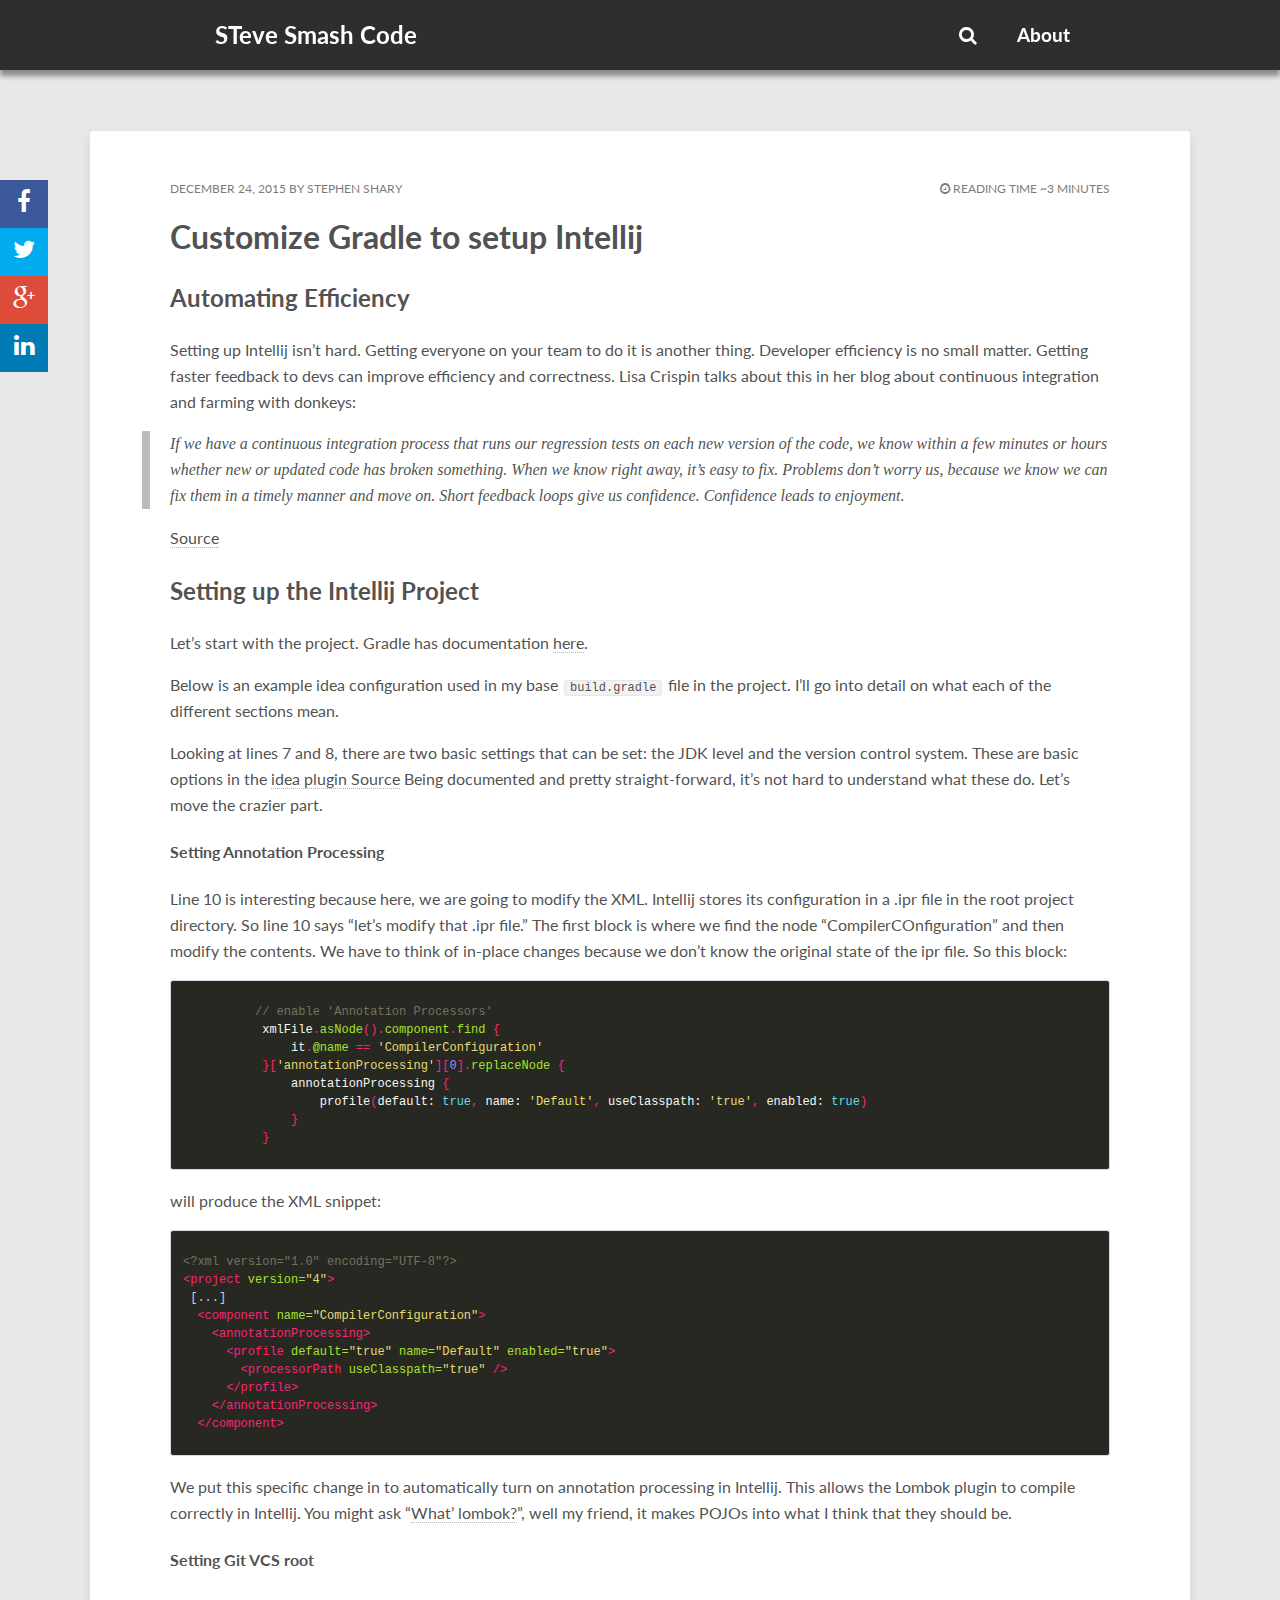
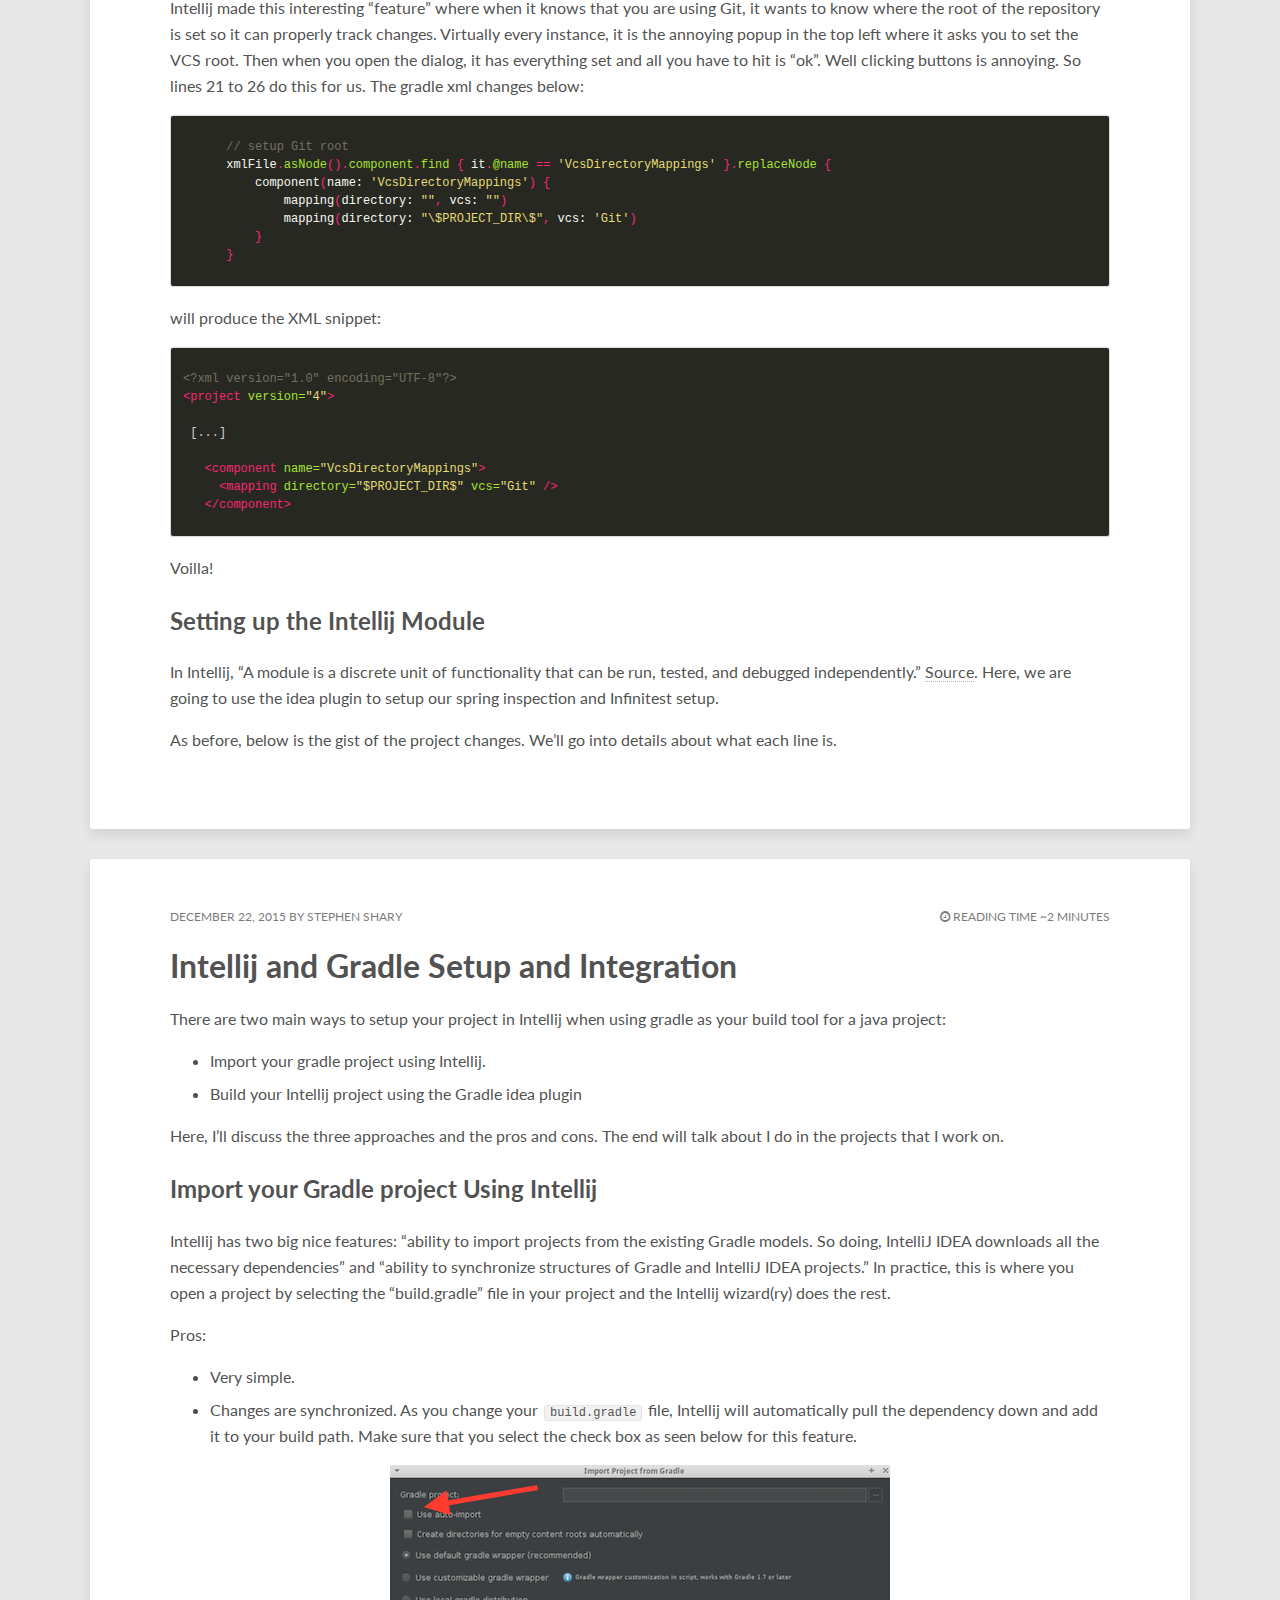
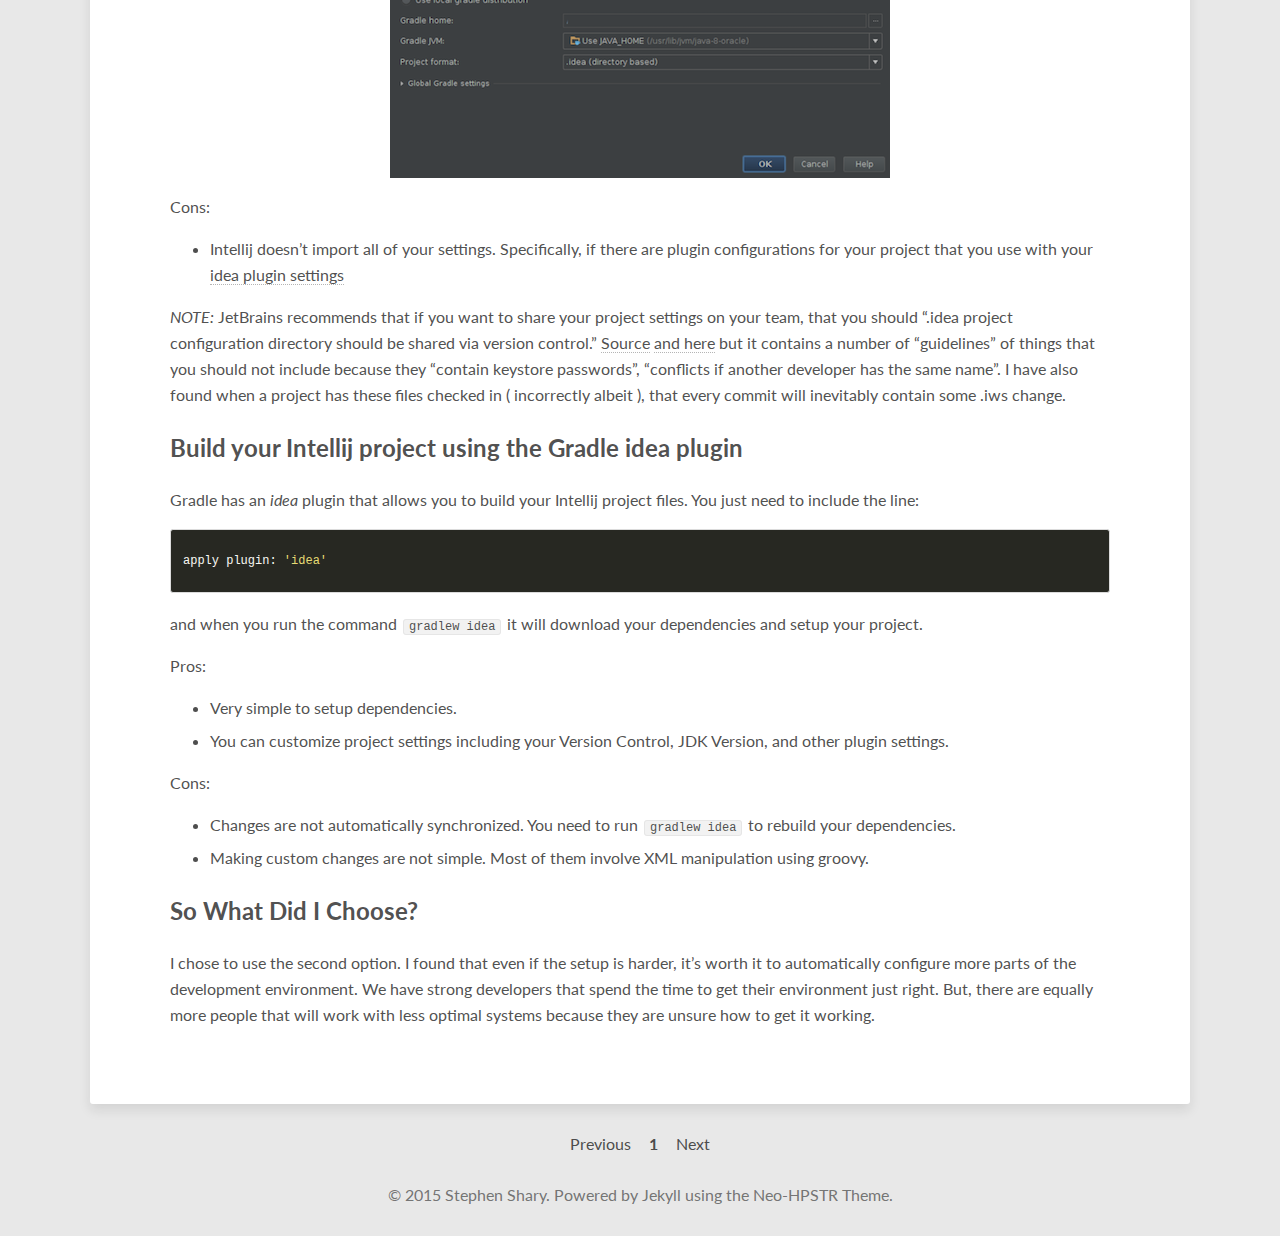
==== index.html @ 32ee2613 "Initial commit with two entries." ====
<!doctype html>
<!--[if lt IE 7]><html class="no-js lt-ie9 lt-ie8 lt-ie7" lang="en"> <![endif]-->
<!--[if (IE 7)&!(IEMobile)]><html class="no-js lt-ie9 lt-ie8" lang="en"><![endif]-->
<!--[if (IE 8)&!(IEMobile)]><html class="no-js lt-ie9" lang="en"><![endif]-->
<!--[if gt IE 8]><!--> <html class="no-js" lang="en"><!--<![endif]-->
<head>
<meta charset="utf-8">
<title>Thoughts on development, code, and dev culture. &#8211; STeve Smash Code</title>
<meta name="description" content="A blog on development, code and dev culture.">
<meta name="keywords" content="Java, Javascript, Clojure, JVM, code, development culture, devops">



<!-- Open Graph -->
<meta property="og:locale" content="en_US">
<meta property="og:type" content="article">
<meta property="og:title" content="Thoughts on development, code, and dev culture.">
<meta property="og:description" content="A blog on development, code and dev culture.">
<meta property="og:url" content="/">
<meta property="og:site_name" content="STeve Smash Code">





<link rel="canonical" href="/">
<link href="/feed.xml" type="application/atom+xml" rel="alternate" title="STeve Smash Code Feed">

<!-- http://t.co/dKP3o1e -->
<meta name="HandheldFriendly" content="True">
<meta name="MobileOptimized" content="320">
<meta name="viewport" content="width=device-width, initial-scale=1, maximum-scale=1.0, user-scalable=no"/>

<!-- For all browsers -->
<link rel="stylesheet" href="/assets/css/main.css">
<link rel="stylesheet" href="/assets/css/jquery.mmenu.all.css">
<link rel="stylesheet" href="/assets/css/jquery.floating-social-share.min.css">
<!-- Webfonts -->
<link href="//fonts.googleapis.com/css?family=Lato:300,400,700,300italic,400italic" rel="stylesheet" type="text/css">

<meta http-equiv="cleartype" content="on">

<!-- Load Modernizr -->
<script src="/assets/js/vendor/modernizr-2.6.2.custom.min.js"></script>

<!-- Icons -->
<!-- 16x16 -->
<link rel="shortcut icon" href="/favicon.ico">
<!-- 32x32 -->
<link rel="shortcut icon" href="/favicon.png">
<!-- 57x57 (precomposed) for iPhone 3GS, pre-2011 iPod Touch and older Android devices -->
<link rel="apple-touch-icon-precomposed" href="/images/apple-touch-icon-precomposed.png">
<!-- 72x72 (precomposed) for 1st generation iPad, iPad 2 and iPad mini -->
<link rel="apple-touch-icon-precomposed" sizes="72x72" href="/images/apple-touch-icon-72x72-precomposed.png">
<!-- 114x114 (precomposed) for iPhone 4, 4S, 5 and post-2011 iPod Touch -->
<link rel="apple-touch-icon-precomposed" sizes="114x114" href="/images/apple-touch-icon-114x114-precomposed.png">
<!-- 144x144 (precomposed) for iPad 3rd and 4th generation -->
<link rel="apple-touch-icon-precomposed" sizes="144x144" href="/images/apple-touch-icon-144x144-precomposed.png">



</head>

<body id="post-index">

<!--[if lt IE 9]><div class="upgrade"><strong><a href="http://whatbrowser.org/">Your browser is quite old!</strong> Why not upgrade to a different browser to better enjoy this site?</a></div><![endif]-->



<div class="entry-header">
  <div class="header-menu header-menu-top header-menu-overflow">
    <ul>
      <li class="header-item-title header-toggle "><a href="#menu"><h2><i class="fa fa-bars"></i></h2></a></li>
      <li class="header-item-title">
        <a href="/">
          
          <h2 class="title"> STeve Smash Code</h2>
        </a>
      </li>
      
        
        

        
          <li class="header-item "><a href="/about"><h3>About</h3></a></li>
        
      
      <li class="header-item  "><a href="/search"><h3><i class="fa fa-search"></i></h3></a></li>
    </ul>
  </div>
</div><!-- /.entry-header -->


<nav id="menu" style="display: none">
  <ul>
    
      
        <li><a href="/about"><h3>About</h3></a></li>
      
    
  </ul>
</nav>




<div id="main" role="main">
  
<article class="hentry">
  <header>
    
    <div class="entry-meta">
      <span class="entry-date date published updated"><time datetime="2015-12-24T00:00:00-05:00"><a href="/developer%20setup/Gradle-Intellij-Setup/">December 24, 2015</a></time></span><span class="author vcard"><span class="fn"><a href="/about/" title="About Stephen Shary">Stephen Shary</a></span></span>
      
      <span class="entry-reading-time">
        <i class="fa fa-clock-o"></i>
        
        Reading time ~3 minutes
      </span><!-- /.entry-reading-time -->
      
    </div><!-- /.entry-meta -->
    
      <h1 class="entry-title"><a href="/developer%20setup/Gradle-Intellij-Setup/" rel="bookmark" title="Customize Gradle to setup Intellij" itemprop="url">Customize Gradle to setup Intellij</a></h1>
    
  </header>
  <div class="entry-content">
    
      <h2 id="automating-efficiency">Automating Efficiency</h2>

<p>Setting up Intellij isn’t hard.  Getting everyone on your team to do it is another thing.  Developer efficiency is no small matter.  Getting faster feedback to devs can improve efficiency and correctness.  Lisa Crispin talks about this in her blog about continuous integration and farming with donkeys:</p>

<blockquote>
  <p>If we have a continuous integration process that runs our regression tests on each new version of the code, we know within a few minutes or hours whether new or updated code has broken something. When we know right away, it’s easy to fix. Problems don’t worry us, because we know we can fix them in a timely manner and move on.
Short feedback loops give us confidence. Confidence leads to enjoyment.</p>
</blockquote>

<p><a href="http://lisacrispin.com/2011/03/20/shortening-the-feedback-loop/">Source</a></p>

<h2 id="setting-up-the-intellij-project">Setting up the Intellij Project</h2>

<p>Let’s start with the project.  Gradle has documentation <a href="https://docs.gradle.org/current/dsl/org.gradle.plugins.ide.idea.model.IdeaProject.html">here</a>.</p>

<p>Below is an example idea configuration used in my base <code class="highlighter-rouge">build.gradle</code> file in the project.  I’ll go into detail on what each of the different sections mean.</p>

<noscript><pre>400: Invalid request
</pre></noscript>
<script src="https://gist.github.com/9a2fa5246c3dfbf04943.js"> </script>

<p>Looking at lines 7 and 8, there are two basic settings that can be set: the JDK level and the version control system.  These are basic options in the <a href="https://docs.gradle.org/current/dsl/org.gradle.plugins.ide.idea.model.IdeaProject.html">idea plugin Source</a>  Being documented and pretty straight-forward, it’s not hard to understand what these do.  Let’s move the crazier part.</p>

<h4 id="setting-annotation-processing">Setting Annotation Processing</h4>

<p>Line 10 is interesting because here, we are going to modify the XML.  Intellij stores its configuration in a .ipr file in the root project directory.  So line 10 says “let’s modify that .ipr file.”  The first block is where we find the node “CompilerCOnfiguration” and then modify the contents.  We have to think of in-place changes because we don’t know the original state of the ipr file.  So this block:</p>

<figure class="highlight"><pre><code class="language-groovy" data-lang="groovy">          <span class="c1">// enable 'Annotation Processors'</span>
           <span class="n">xmlFile</span><span class="o">.</span><span class="na">asNode</span><span class="o">().</span><span class="na">component</span><span class="o">.</span><span class="na">find</span> <span class="o">{</span>
               <span class="n">it</span><span class="o">.</span><span class="nd">@name</span> <span class="o">==</span> <span class="s1">'CompilerConfiguration'</span>
           <span class="o">}[</span><span class="s1">'annotationProcessing'</span><span class="o">][</span><span class="mi">0</span><span class="o">].</span><span class="na">replaceNode</span> <span class="o">{</span>
               <span class="n">annotationProcessing</span> <span class="o">{</span>
                   <span class="n">profile</span><span class="o">(</span><span class="nl">default:</span> <span class="kc">true</span><span class="o">,</span> <span class="nl">name:</span> <span class="s1">'Default'</span><span class="o">,</span> <span class="nl">useClasspath:</span> <span class="s1">'true'</span><span class="o">,</span> <span class="nl">enabled:</span> <span class="kc">true</span><span class="o">)</span>
               <span class="o">}</span>
           <span class="o">}</span></code></pre></figure>

<p>will produce the XML snippet:</p>

<figure class="highlight"><pre><code class="language-xml" data-lang="xml"><span class="cp">&lt;?xml version="1.0" encoding="UTF-8"?&gt;</span>
<span class="nt">&lt;project</span> <span class="na">version=</span><span class="s">"4"</span><span class="nt">&gt;</span>
 [...]
  <span class="nt">&lt;component</span> <span class="na">name=</span><span class="s">"CompilerConfiguration"</span><span class="nt">&gt;</span>
    <span class="nt">&lt;annotationProcessing&gt;</span>
      <span class="nt">&lt;profile</span> <span class="na">default=</span><span class="s">"true"</span> <span class="na">name=</span><span class="s">"Default"</span> <span class="na">enabled=</span><span class="s">"true"</span><span class="nt">&gt;</span>
        <span class="nt">&lt;processorPath</span> <span class="na">useClasspath=</span><span class="s">"true"</span> <span class="nt">/&gt;</span>
      <span class="nt">&lt;/profile&gt;</span>
    <span class="nt">&lt;/annotationProcessing&gt;</span>
  <span class="nt">&lt;/component&gt;</span></code></pre></figure>

<p>We put this specific change in to automatically turn on annotation processing in Intellij.  This allows the Lombok plugin to compile correctly in Intellij.  You might ask “<a href="http://jnb.ociweb.com/jnb/jnbJan2010.html">What’ lombok?</a>”, well my friend, it makes POJOs into what I think that they should be.</p>

<h4 id="setting-git-vcs-root">Setting Git VCS root</h4>

<p>Intellij made this interesting “feature” where when it knows that you are using Git, it wants to know where the root of the repository is set so it can properly track changes.  Virtually every instance, it is the annoying popup in the top left where it asks you to set the VCS root.  Then when you open the dialog, it has everything set and all you have to hit is “ok”.  Well clicking buttons is annoying.  So lines 21 to 26 do this for us.  The gradle xml changes below:</p>

<figure class="highlight"><pre><code class="language-groovy" data-lang="groovy">      <span class="c1">// setup Git root</span>
      <span class="n">xmlFile</span><span class="o">.</span><span class="na">asNode</span><span class="o">().</span><span class="na">component</span><span class="o">.</span><span class="na">find</span> <span class="o">{</span> <span class="n">it</span><span class="o">.</span><span class="nd">@name</span> <span class="o">==</span> <span class="s1">'VcsDirectoryMappings'</span> <span class="o">}.</span><span class="na">replaceNode</span> <span class="o">{</span>
          <span class="n">component</span><span class="o">(</span><span class="nl">name:</span> <span class="s1">'VcsDirectoryMappings'</span><span class="o">)</span> <span class="o">{</span>
              <span class="n">mapping</span><span class="o">(</span><span class="nl">directory:</span> <span class="s2">""</span><span class="o">,</span> <span class="nl">vcs:</span> <span class="s2">""</span><span class="o">)</span>
              <span class="n">mapping</span><span class="o">(</span><span class="nl">directory:</span> <span class="s2">"\$PROJECT_DIR\$"</span><span class="o">,</span> <span class="nl">vcs:</span> <span class="s1">'Git'</span><span class="o">)</span>
          <span class="o">}</span>
      <span class="o">}</span></code></pre></figure>

<p>will produce the XML snippet:</p>

<figure class="highlight"><pre><code class="language-xml" data-lang="xml"><span class="cp">&lt;?xml version="1.0" encoding="UTF-8"?&gt;</span>
<span class="nt">&lt;project</span> <span class="na">version=</span><span class="s">"4"</span><span class="nt">&gt;</span>

 [...]

   <span class="nt">&lt;component</span> <span class="na">name=</span><span class="s">"VcsDirectoryMappings"</span><span class="nt">&gt;</span>
     <span class="nt">&lt;mapping</span> <span class="na">directory=</span><span class="s">"$PROJECT_DIR$"</span> <span class="na">vcs=</span><span class="s">"Git"</span> <span class="nt">/&gt;</span>
   <span class="nt">&lt;/component&gt;</span></code></pre></figure>

<p>Voilla!</p>

<h2 id="setting-up-the-intellij-module">Setting up the Intellij Module</h2>

<p>In Intellij, “A module is a discrete unit of functionality that can be run, tested, and debugged independently.” <a href="http://www.jetbrains.org/intellij/sdk/docs/basics/project_structure.html">Source</a>.  Here, we are going to use the idea plugin to setup our spring inspection and Infinitest setup.</p>

<p>As before, below is the gist of the project changes.  We’ll go into details about what each line is.</p>

<noscript><pre>400: Invalid request
</pre></noscript>
<script src="https://gist.github.com/a163f485c86ff4452bf8.js"> </script>


    
  </div><!-- /.entry-content -->
</article><!-- /.hentry -->

<article class="hentry">
  <header>
    
    <div class="entry-meta">
      <span class="entry-date date published updated"><time datetime="2015-12-22T00:00:00-05:00"><a href="/developer%20setup/Gradle-Intellij/">December 22, 2015</a></time></span><span class="author vcard"><span class="fn"><a href="/about/" title="About Stephen Shary">Stephen Shary</a></span></span>
      
      <span class="entry-reading-time">
        <i class="fa fa-clock-o"></i>
        
        Reading time ~2 minutes
      </span><!-- /.entry-reading-time -->
      
    </div><!-- /.entry-meta -->
    
      <h1 class="entry-title"><a href="/developer%20setup/Gradle-Intellij/" rel="bookmark" title="Intellij and Gradle Setup and Integration" itemprop="url">Intellij and Gradle Setup and Integration</a></h1>
    
  </header>
  <div class="entry-content">
    
      <p>There are two main ways to setup your project in Intellij when using gradle as your build tool for a java project:</p>

<ul>
  <li>Import your gradle project using Intellij.</li>
  <li>Build your Intellij project using the Gradle idea plugin</li>
</ul>

<p>Here, I’ll discuss the three approaches and the pros and cons.  The end will talk about I do in the projects that I work on.</p>

<h2 id="import-your-gradle-project-using-intellij">Import your Gradle project Using Intellij</h2>

<p>Intellij has two big nice features:  “ability to import projects from the existing Gradle models. So doing, IntelliJ IDEA downloads all the necessary dependencies” and “ability to synchronize structures of Gradle and IntelliJ IDEA projects.”  In practice, this is where you open a project by selecting the “build.gradle” file in your project and the Intellij wizard(ry) does the rest.</p>

<p>Pros:</p>

<ul>
  <li>Very simple.</li>
  <li>Changes are synchronized.  As you change your <code class="highlighter-rouge">build.gradle</code> file, Intellij will automatically pull the dependency down and add it to your build path.  Make sure that you select the check box as seen below for this feature.</li>
</ul>

<p><img src="images/gradle-import.png" alt="Gradle import window in Intellij" class="center-image" /></p>

<p>Cons:</p>

<ul>
  <li>Intellij doesn’t import all of your settings.  Specifically, if there are plugin configurations for your project that you use with your <a href="https://docs.gradle.org/current/userguide/idea_plugin.html">idea plugin settings</a></li>
</ul>

<p><em>NOTE:</em>  JetBrains recommends that if you want to share your project settings on your team, that you should “.idea project configuration directory should be shared via version control.” <a href="https://www.jetbrains.com/idea/help/synchronizing-and-sharing-settings.html#d1421736e270">Source</a> <a href="https://intellij-support.jetbrains.com/hc/en-us/articles/206827587-How-to-manage-projects-under-Version-Control-Systems">and here</a> but it contains a number of “guidelines” of things that you should not include because they “contain keystore passwords”, “conflicts if another developer has the same name”.  I have also found when a project has these files checked in ( incorrectly albeit ), that every commit will inevitably contain some .iws change.</p>

<h2 id="build-your-intellij-project-using-the-gradle-idea-plugin">Build your Intellij project using the Gradle idea plugin</h2>

<p>Gradle has an <em>idea</em> plugin that allows you to build your Intellij project files.  You just need to include the line:</p>

<figure class="highlight"><pre><code class="language-groovy" data-lang="groovy"><span class="n">apply</span> <span class="nl">plugin:</span> <span class="s1">'idea'</span></code></pre></figure>

<p>and when you run the command <code class="highlighter-rouge">gradlew idea</code> it will download your dependencies and setup your project.</p>

<p>Pros:</p>

<ul>
  <li>Very simple to setup dependencies.</li>
  <li>You can customize project settings including your Version Control, JDK Version, and other plugin settings.</li>
</ul>

<p>Cons:</p>

<ul>
  <li>Changes are not automatically synchronized.  You need to run <code class="highlighter-rouge">gradlew idea</code> to rebuild your dependencies.</li>
  <li>Making custom changes are not simple.  Most of them involve XML manipulation using groovy.</li>
</ul>

<h2 id="so-what-did-i-choose">So What Did I Choose?</h2>

<p>I chose to use the second option.  I found that even if the setup is harder, it’s worth it to automatically configure more parts of the development environment.  We have strong developers that spend the time to get their environment just right.  But, there are equally more people that will work with less optimal systems because they are unsure how to get it working.</p>

    
  </div><!-- /.entry-content -->
</article><!-- /.hentry -->


<div class="pagination">
  
    Previous
  
  <ul class="inline-list">
    <li>
      
        <span class="current-page">1</span>
      
    </li>
    
  </ul>
  
    Next
  
</div><!-- /.pagination -->

</div><!-- /#main -->

<script src="//ajax.googleapis.com/ajax/libs/jquery/1.9.1/jquery.min.js"></script>
<script>window.jQuery || document.write('<script src="/assets/js/vendor/jquery-1.9.1.min.js"><\/script>')</script>
<script src="/assets/js/scripts.min.js"></script>
<script async defer id="github-bjs" src="https://buttons.github.io/buttons.js"></script>
<script>!function(d,s,id){var js,fjs=d.getElementsByTagName(s)[0],p=/^http:/.test(d.location)?'http':'https';if(!d.getElementById(id)){js=d.createElement(s);js.id=id;js.src=p+'://platform.twitter.com/widgets.js';fjs.parentNode.insertBefore(js,fjs);}}(document, 'script', 'twitter-wjs');</script>







<div class="footer-wrapper">
  <footer role="contentinfo">
    <span>&copy; 2015 Stephen Shary. Powered by <a href="http://jekyllrb.com" rel="nofollow">Jekyll</a> using the <a href="http://github.com/aron-bordin/neo-hpstr-jekyll-theme" rel="nofollow">Neo-HPSTR Theme</a>.</span>

  </footer>
</div><!-- /.footer-wrapper -->

</body>
</html>
---- assets/css/main.css ----
﻿body{font-size:16px}.hidden{display:none;visibility:hidden}.visuallyhidden.focusable:active,.visuallyhidden.focusable:focus{position:static;clip:auto;height:auto;width:auto;margin:0;overflow:visible}*,*:after,*:before{-webkit-box-sizing:border-box;-moz-box-sizing:border-box;box-sizing:border-box}article,aside,details,figcaption,figure,footer,header,hgroup,nav,section{display:block}audio,canvas,video{display:inline-block;*display:inline;*zoom:1}audio:not([controls]){display:none}html{font-size:100%;-webkit-text-size-adjust:100%;-ms-text-size-adjust:100%}a:focus{outline:thin dotted #333;outline:5px auto -webkit-focus-ring-color;outline-offset:-2px}a:hover,a:active{outline:0}sub,sup{position:relative;font-size:75%;line-height:0;vertical-align:baseline}sup{top:-0.5em}sub{bottom:-0.25em}blockquote{margin:0}img{max-width:100%;width:auto\9;height:auto;vertical-align:middle;border:0;-ms-interpolation-mode:bicubic}table{width:100%}#map_canvas img,.google-maps img{max-width:none}button,input,select,textarea{margin:0;font-size:100%;vertical-align:middle}button,input{*overflow:visible;line-height:normal}button::-moz-focus-inner,input::-moz-focus-inner{padding:0;border:0}button,html input[type="button"],input[type="reset"],input[type="submit"]{-webkit-appearance:button;cursor:pointer}label,select,button,input[type="button"],input[type="reset"],input[type="submit"],input[type="radio"],input[type="checkbox"]{cursor:pointer}input[type="search"]{-webkit-box-sizing:content-box;-moz-box-sizing:content-box;-ms-box-sizing:content-box;box-sizing:content-box;-webkit-appearance:textfield}input[type="search"]::-webkit-search-decoration,input[type="search"]::-webkit-search-cancel-button{-webkit-appearance:none}textarea{overflow:auto;vertical-align:top}/*!
 *  Font Awesome 4.1.0 by @davegandy - http://fontawesome.io - @fontawesome
 *  License - http://fontawesome.io/license (Font: SIL OFL 1.1, CSS: MIT License)
 */@font-face{font-family:'FontAwesome';src:url("../fonts/fontawesome-webfont.eot?v=4.1.0");src:url("../fonts/fontawesome-webfont.eot?#iefix&v=4.1.0") format("embedded-opentype"),url("../fonts/fontawesome-webfont.woff?v=4.1.0") format("woff"),url("../fonts/fontawesome-webfont.ttf?v=4.1.0") format("truetype"),url("../fonts/fontawesome-webfont.svg?v=4.1.0#fontawesomeregular") format("svg");font-weight:normal;font-style:normal}.fa{display:inline-block;font-family:FontAwesome;font-style:normal;font-weight:normal;line-height:1;-webkit-font-smoothing:antialiased;-moz-osx-font-smoothing:grayscale}.fa-lg{font-size:1.33333em;line-height:.75em;vertical-align:-15%}.fa-2x{font-size:2em}.fa-3x{font-size:3em}.fa-4x{font-size:4em}.fa-5x{font-size:5em}.fa-fw{width:1.28571em;text-align:center}.fa-ul{padding-left:0;margin-left:2.14286em;list-style-type:none}.fa-ul>li{position:relative}.fa-li{position:absolute;left:-2.14286em;width:2.14286em;top:.14286em;text-align:center}.fa-li.fa-lg{left:-1.85714em}.fa-border{padding:.2em .25em .15em;border:solid 0.08em #eee;border-radius:.1em}.pull-right{float:right}.pull-left{float:left}.fa.pull-left{margin-right:.3em}.fa.pull-right{margin-left:.3em}.fa-spin{-webkit-animation:spin 2s infinite linear;-moz-animation:spin 2s infinite linear;-o-animation:spin 2s infinite linear;animation:spin 2s infinite linear}@-moz-keyframes spin{0%{-moz-transform:rotate(0deg)}100%{-moz-transform:rotate(359deg)}}@-webkit-keyframes spin{0%{-webkit-transform:rotate(0deg)}100%{-webkit-transform:rotate(359deg)}}@-o-keyframes spin{0%{-o-transform:rotate(0deg)}100%{-o-transform:rotate(359deg)}}@keyframes spin{0%{-webkit-transform:rotate(0deg);transform:rotate(0deg)}100%{-webkit-transform:rotate(359deg);transform:rotate(359deg)}}.fa-rotate-90{filter:progid:DXImageTransform.Microsoft.BasicImage(rotation=1);-webkit-transform:rotate(90deg);-moz-transform:rotate(90deg);-ms-transform:rotate(90deg);-o-transform:rotate(90deg);transform:rotate(90deg)}.fa-rotate-180{filter:progid:DXImageTransform.Microsoft.BasicImage(rotation=2);-webkit-transform:rotate(180deg);-moz-transform:rotate(180deg);-ms-transform:rotate(180deg);-o-transform:rotate(180deg);transform:rotate(180deg)}.fa-rotate-270{filter:progid:DXImageTransform.Microsoft.BasicImage(rotation=3);-webkit-transform:rotate(270deg);-moz-transform:rotate(270deg);-ms-transform:rotate(270deg);-o-transform:rotate(270deg);transform:rotate(270deg)}.fa-flip-horizontal{filter:progid:DXImageTransform.Microsoft.BasicImage(rotation=0);-webkit-transform:scale(-1, 1);-moz-transform:scale(-1, 1);-ms-transform:scale(-1, 1);-o-transform:scale(-1, 1);transform:scale(-1, 1)}.fa-flip-vertical{filter:progid:DXImageTransform.Microsoft.BasicImage(rotation=2);-webkit-transform:scale(1, -1);-moz-transform:scale(1, -1);-ms-transform:scale(1, -1);-o-transform:scale(1, -1);transform:scale(1, -1)}.fa-stack{position:relative;display:inline-block;width:2em;height:2em;line-height:2em;vertical-align:middle}.fa-stack-1x,.fa-stack-2x{position:absolute;left:0;width:100%;text-align:center}.fa-stack-1x{line-height:inherit}.fa-stack-2x{font-size:2em}.fa-inverse{color:#fff}.fa-glass:before{content:""}.fa-music:before{content:""}.fa-search:before{content:""}.fa-envelope-o:before{content:""}.fa-heart:before{content:""}.fa-star:before{content:""}.fa-star-o:before{content:""}.fa-user:before{content:""}.fa-film:before{content:""}.fa-th-large:before{content:""}.fa-th:before{content:""}.fa-th-list:before{content:""}.fa-check:before{content:""}.fa-times:before{content:""}.fa-search-plus:before{content:""}.fa-search-minus:before{content:""}.fa-power-off:before{content:""}.fa-signal:before{content:""}.fa-gear:before,.fa-cog:before{content:""}.fa-trash-o:before{content:""}.fa-home:before{content:""}.fa-file-o:before{content:""}.fa-clock-o:before{content:""}.fa-road:before{content:""}.fa-download:before{content:""}.fa-arrow-circle-o-down:before{content:""}.fa-arrow-circle-o-up:before{content:""}.fa-inbox:before{content:""}.fa-play-circle-o:before{content:""}.fa-rotate-right:before,.fa-repeat:before{content:""}.fa-refresh:before{content:""}.fa-list-alt:before{content:""}.fa-lock:before{content:""}.fa-flag:before{content:""}.fa-headphones:before{content:""}.fa-volume-off:before{content:""}.fa-volume-down:before{content:""}.fa-volume-up:before{content:""}.fa-qrcode:before{content:""}.fa-barcode:before{content:""}.fa-tag:before{content:""}.fa-tags:before{content:""}.fa-book:before{content:""}.fa-bookmark:before{content:""}.fa-print:before{content:""}.fa-camera:before{content:""}.fa-font:before{content:""}.fa-bold:before{content:""}.fa-italic:before{content:""}.fa-text-height:before{content:""}.fa-text-width:before{content:""}.fa-align-left:before{content:""}.fa-align-center:before{content:""}.fa-align-right:before{content:""}.fa-align-justify:before{content:""}.fa-list:before{content:""}.fa-dedent:before,.fa-outdent:before{content:""}.fa-indent:before{content:""}.fa-video-camera:before{content:""}.fa-photo:before,.fa-image:before,.fa-picture-o:before{content:""}.fa-pencil:before{content:""}.fa-map-marker:before{content:""}.fa-adjust:before{content:""}.fa-tint:before{content:""}.fa-edit:before,.fa-pencil-square-o:before{content:""}.fa-share-square-o:before{content:""}.fa-check-square-o:before{content:""}.fa-arrows:before{content:""}.fa-step-backward:before{content:""}.fa-fast-backward:before{content:""}.fa-backward:before{content:""}.fa-play:before{content:""}.fa-pause:before{content:""}.fa-stop:before{content:""}.fa-forward:before{content:""}.fa-fast-forward:before{content:""}.fa-step-forward:before{content:""}.fa-eject:before{content:""}.fa-chevron-left:before{content:""}.fa-chevron-right:before{content:""}.fa-plus-circle:before{content:""}.fa-minus-circle:before{content:""}.fa-times-circle:before{content:""}.fa-check-circle:before{content:""}.fa-question-circle:before{content:""}.fa-info-circle:before{content:""}.fa-crosshairs:before{content:""}.fa-times-circle-o:before{content:""}.fa-check-circle-o:before{content:""}.fa-ban:before{content:""}.fa-arrow-left:before{content:""}.fa-arrow-right:before{content:""}.fa-arrow-up:before{content:""}.fa-arrow-down:before{content:""}.fa-mail-forward:before,.fa-share:before{content:""}.fa-expand:before{content:""}.fa-compress:before{content:""}.fa-plus:before{content:""}.fa-minus:before{content:""}.fa-asterisk:before{content:""}.fa-exclamation-circle:before{content:""}.fa-gift:before{content:""}.fa-leaf:before{content:""}.fa-fire:before{content:""}.fa-eye:before{content:""}.fa-eye-slash:before{content:""}.fa-warning:before,.fa-exclamation-triangle:before{content:""}.fa-plane:before{content:""}.fa-calendar:before{content:""}.fa-random:before{content:""}.fa-comment:before{content:""}.fa-magnet:before{content:""}.fa-chevron-up:before{content:""}.fa-chevron-down:before{content:""}.fa-retweet:before{content:""}.fa-shopping-cart:before{content:""}.fa-folder:before{content:""}.fa-folder-open:before{content:""}.fa-arrows-v:before{content:""}.fa-arrows-h:before{content:""}.fa-bar-chart-o:before{content:""}.fa-twitter-square:before{content:""}.fa-facebook-square:before{content:""}.fa-camera-retro:before{content:""}.fa-key:before{content:""}.fa-gears:before,.fa-cogs:before{content:""}.fa-comments:before{content:""}.fa-thumbs-o-up:before{content:""}.fa-thumbs-o-down:before{content:""}.fa-star-half:before{content:""}.fa-heart-o:before{content:""}.fa-sign-out:before{content:""}.fa-linkedin-square:before{content:""}.fa-thumb-tack:before{content:""}.fa-external-link:before{content:""}.fa-sign-in:before{content:""}.fa-trophy:before{content:""}.fa-github-square:before{content:""}.fa-upload:before{content:""}.fa-lemon-o:before{content:""}.fa-phone:before{content:""}.fa-square-o:before{content:""}.fa-bookmark-o:before{content:""}.fa-phone-square:before{content:""}.fa-twitter:before{content:""}.fa-facebook:before{content:""}.fa-github:before{content:""}.fa-unlock:before{content:""}.fa-credit-card:before{content:""}.fa-rss:before{content:""}.fa-hdd-o:before{content:""}.fa-bullhorn:before{content:""}.fa-bell:before{content:""}.fa-certificate:before{content:""}.fa-hand-o-right:before{content:""}.fa-hand-o-left:before{content:""}.fa-hand-o-up:before{content:""}.fa-hand-o-down:before{content:""}.fa-arrow-circle-left:before{content:""}.fa-arrow-circle-right:before{content:""}.fa-arrow-circle-up:before{content:""}.fa-arrow-circle-down:before{content:""}.fa-globe:before{content:""}.fa-wrench:before{content:""}.fa-tasks:before{content:""}.fa-filter:before{content:""}.fa-briefcase:before{content:""}.fa-arrows-alt:before{content:""}.fa-group:before,.fa-users:before{content:""}.fa-chain:before,.fa-link:before{content:""}.fa-cloud:before{content:""}.fa-flask:before{content:""}.fa-cut:before,.fa-scissors:before{content:""}.fa-copy:before,.fa-files-o:before{content:""}.fa-paperclip:before{content:""}.fa-save:before,.fa-floppy-o:before{content:""}.fa-square:before{content:""}.fa-navicon:before,.fa-reorder:before,.fa-bars:before{content:""}.fa-list-ul:before{content:""}.fa-list-ol:before{content:""}.fa-strikethrough:before{content:""}.fa-underline:before{content:""}.fa-table:before{content:""}.fa-magic:before{content:""}.fa-truck:before{content:""}.fa-pinterest:before{content:""}.fa-pinterest-square:before{content:""}.fa-google-plus-square:before{content:""}.fa-google-plus:before{content:""}.fa-money:before{content:""}.fa-caret-down:before{content:""}.fa-caret-up:before{content:""}.fa-caret-left:before{content:""}.fa-caret-right:before{content:""}.fa-columns:before{content:""}.fa-unsorted:before,.fa-sort:before{content:""}.fa-sort-down:before,.fa-sort-desc:before{content:""}.fa-sort-up:before,.fa-sort-asc:before{content:""}.fa-envelope:before{content:""}.fa-linkedin:before{content:""}.fa-rotate-left:before,.fa-undo:before{content:""}.fa-legal:before,.fa-gavel:before{content:""}.fa-dashboard:before,.fa-tachometer:before{content:""}.fa-comment-o:before{content:""}.fa-comments-o:before{content:""}.fa-flash:before,.fa-bolt:before{content:""}.fa-sitemap:before{content:""}.fa-umbrella:before{content:""}.fa-paste:before,.fa-clipboard:before{content:""}.fa-lightbulb-o:before{content:""}.fa-exchange:before{content:""}.fa-cloud-download:before{content:""}.fa-cloud-upload:before{content:""}.fa-user-md:before{content:""}.fa-stethoscope:before{content:""}.fa-suitcase:before{content:""}.fa-bell-o:before{content:""}.fa-coffee:before{content:""}.fa-cutlery:before{content:""}.fa-file-text-o:before{content:""}.fa-building-o:before{content:""}.fa-hospital-o:before{content:""}.fa-ambulance:before{content:""}.fa-medkit:before{content:""}.fa-fighter-jet:before{content:""}.fa-beer:before{content:""}.fa-h-square:before{content:""}.fa-plus-square:before{content:""}.fa-angle-double-left:before{content:""}.fa-angle-double-right:before{content:""}.fa-angle-double-up:before{content:""}.fa-angle-double-down:before{content:""}.fa-angle-left:before{content:""}.fa-angle-right:before{content:""}.fa-angle-up:before{content:""}.fa-angle-down:before{content:""}.fa-desktop:before{content:""}.fa-laptop:before{content:""}.fa-tablet:before{content:""}.fa-mobile-phone:before,.fa-mobile:before{content:""}.fa-circle-o:before{content:""}.fa-quote-left:before{content:""}.fa-quote-right:before{content:""}.fa-spinner:before{content:""}.fa-circle:before{content:""}.fa-mail-reply:before,.fa-reply:before{content:""}.fa-github-alt:before{content:""}.fa-folder-o:before{content:""}.fa-folder-open-o:before{content:""}.fa-smile-o:before{content:""}.fa-frown-o:before{content:""}.fa-meh-o:before{content:""}.fa-gamepad:before{content:""}.fa-keyboard-o:before{content:""}.fa-flag-o:before{content:""}.fa-flag-checkered:before{content:""}.fa-terminal:before{content:""}.fa-code:before{content:""}.fa-mail-reply-all:before,.fa-reply-all:before{content:""}.fa-star-half-empty:before,.fa-star-half-full:before,.fa-star-half-o:before{content:""}.fa-location-arrow:before{content:""}.fa-crop:before{content:""}.fa-code-fork:before{content:""}.fa-unlink:before,.fa-chain-broken:before{content:""}.fa-question:before{content:""}.fa-info:before{content:""}.fa-exclamation:before{content:""}.fa-superscript:before{content:""}.fa-subscript:before{content:""}.fa-eraser:before{content:""}.fa-puzzle-piece:before{content:""}.fa-microphone:before{content:""}.fa-microphone-slash:before{content:""}.fa-shield:before{content:""}.fa-calendar-o:before{content:""}.fa-fire-extinguisher:before{content:""}.fa-rocket:before{content:""}.fa-maxcdn:before{content:""}.fa-chevron-circle-left:before{content:""}.fa-chevron-circle-right:before{content:""}.fa-chevron-circle-up:before{content:""}.fa-chevron-circle-down:before{content:""}.fa-html5:before{content:""}.fa-css3:before{content:""}.fa-anchor:before{content:""}.fa-unlock-alt:before{content:""}.fa-bullseye:before{content:""}.fa-ellipsis-h:before{content:""}.fa-ellipsis-v:before{content:""}.fa-rss-square:before{content:""}.fa-play-circle:before{content:""}.fa-ticket:before{content:""}.fa-minus-square:before{content:""}.fa-minus-square-o:before{content:""}.fa-level-up:before{content:""}.fa-level-down:before{content:""}.fa-check-square:before{content:""}.fa-pencil-square:before{content:""}.fa-external-link-square:before{content:""}.fa-share-square:before{content:""}.fa-compass:before{content:""}.fa-toggle-down:before,.fa-caret-square-o-down:before{content:""}.fa-toggle-up:before,.fa-caret-square-o-up:before{content:""}.fa-toggle-right:before,.fa-caret-square-o-right:before{content:""}.fa-euro:before,.fa-eur:before{content:""}.fa-gbp:before{content:""}.fa-dollar:before,.fa-usd:before{content:""}.fa-rupee:before,.fa-inr:before{content:""}.fa-cny:before,.fa-rmb:before,.fa-yen:before,.fa-jpy:before{content:""}.fa-ruble:before,.fa-rouble:before,.fa-rub:before{content:""}.fa-won:before,.fa-krw:before{content:""}.fa-bitcoin:before,.fa-btc:before{content:""}.fa-file:before{content:""}.fa-file-text:before{content:""}.fa-sort-alpha-asc:before{content:""}.fa-sort-alpha-desc:before{content:""}.fa-sort-amount-asc:before{content:""}.fa-sort-amount-desc:before{content:""}.fa-sort-numeric-asc:before{content:""}.fa-sort-numeric-desc:before{content:""}.fa-thumbs-up:before{content:""}.fa-thumbs-down:before{content:""}.fa-youtube-square:before{content:""}.fa-youtube:before{content:""}.fa-xing:before{content:""}.fa-xing-square:before{content:""}.fa-youtube-play:before{content:""}.fa-dropbox:before{content:""}.fa-stack-overflow:before{content:""}.fa-instagram:before{content:""}.fa-flickr:before{content:""}.fa-adn:before{content:""}.fa-bitbucket:before{content:""}.fa-bitbucket-square:before{content:""}.fa-tumblr:before{content:""}.fa-tumblr-square:before{content:""}.fa-long-arrow-down:before{content:""}.fa-long-arrow-up:before{content:""}.fa-long-arrow-left:before{content:""}.fa-long-arrow-right:before{content:""}.fa-apple:before{content:""}.fa-windows:before{content:""}.fa-android:before{content:""}.fa-linux:before{content:""}.fa-dribbble:before{content:""}.fa-skype:before{content:""}.fa-foursquare:before{content:""}.fa-trello:before{content:""}.fa-female:before{content:""}.fa-male:before{content:""}.fa-gittip:before{content:""}.fa-sun-o:before{content:""}.fa-moon-o:before{content:""}.fa-archive:before{content:""}.fa-bug:before{content:""}.fa-vk:before{content:""}.fa-weibo:before{content:""}.fa-renren:before{content:""}.fa-pagelines:before{content:""}.fa-stack-exchange:before{content:""}.fa-arrow-circle-o-right:before{content:""}.fa-arrow-circle-o-left:before{content:""}.fa-toggle-left:before,.fa-caret-square-o-left:before{content:""}.fa-dot-circle-o:before{content:""}.fa-wheelchair:before{content:""}.fa-vimeo-square:before{content:""}.fa-turkish-lira:before,.fa-try:before{content:""}.fa-plus-square-o:before{content:""}.fa-space-shuttle:before{content:""}.fa-slack:before{content:""}.fa-envelope-square:before{content:""}.fa-wordpress:before{content:""}.fa-openid:before{content:""}.fa-institution:before,.fa-bank:before,.fa-university:before{content:""}.fa-mortar-board:before,.fa-graduation-cap:before{content:""}.fa-yahoo:before{content:""}.fa-google:before{content:""}.fa-reddit:before{content:""}.fa-reddit-square:before{content:""}.fa-stumbleupon-circle:before{content:""}.fa-stumbleupon:before{content:""}.fa-delicious:before{content:""}.fa-digg:before{content:""}.fa-pied-piper-square:before,.fa-pied-piper:before{content:""}.fa-pied-piper-alt:before{content:""}.fa-drupal:before{content:""}.fa-joomla:before{content:""}.fa-language:before{content:""}.fa-fax:before{content:""}.fa-building:before{content:""}.fa-child:before{content:""}.fa-paw:before{content:""}.fa-spoon:before{content:""}.fa-cube:before{content:""}.fa-cubes:before{content:""}.fa-behance:before{content:""}.fa-behance-square:before{content:""}.fa-steam:before{content:""}.fa-steam-square:before{content:""}.fa-recycle:before{content:""}.fa-automobile:before,.fa-car:before{content:""}.fa-cab:before,.fa-taxi:before{content:""}.fa-tree:before{content:""}.fa-spotify:before{content:""}.fa-deviantart:before{content:""}.fa-soundcloud:before{content:""}.fa-database:before{content:""}.fa-file-pdf-o:before{content:""}.fa-file-word-o:before{content:""}.fa-file-excel-o:before{content:""}.fa-file-powerpoint-o:before{content:""}.fa-file-photo-o:before,.fa-file-picture-o:before,.fa-file-image-o:before{content:""}.fa-file-zip-o:before,.fa-file-archive-o:before{content:""}.fa-file-sound-o:before,.fa-file-audio-o:before{content:""}.fa-file-movie-o:before,.fa-file-video-o:before{content:""}.fa-file-code-o:before{content:""}.fa-vine:before{content:""}.fa-codepen:before{content:""}.fa-jsfiddle:before{content:""}.fa-life-bouy:before,.fa-life-saver:before,.fa-support:before,.fa-life-ring:before{content:""}.fa-circle-o-notch:before{content:""}.fa-ra:before,.fa-rebel:before{content:""}.fa-ge:before,.fa-empire:before{content:""}.fa-git-square:before{content:""}.fa-git:before{content:""}.fa-hacker-news:before{content:""}.fa-tencent-weibo:before{content:""}.fa-qq:before{content:""}.fa-wechat:before,.fa-weixin:before{content:""}.fa-send:before,.fa-paper-plane:before{content:""}.fa-send-o:before,.fa-paper-plane-o:before{content:""}.fa-history:before{content:""}.fa-circle-thin:before{content:""}.fa-header:before{content:""}.fa-paragraph:before{content:""}.fa-sliders:before{content:""}.fa-share-alt:before{content:""}.fa-share-alt-square:before{content:""}.fa-bomb:before{content:""}.mfp-counter{font-family:serif}.mfp-bg{top:0;left:0;width:100%;height:100%;z-index:1042;overflow:hidden;position:fixed;background:#000;opacity:.8;filter:alpha(opacity=80)}.mfp-wrap{top:0;left:0;width:100%;height:100%;z-index:1043;position:fixed;outline:none !important;-webkit-backface-visibility:hidden}.mfp-container{text-align:center;position:absolute;width:100%;height:100%;left:0;top:0;padding:0 8px;-webkit-box-sizing:border-box;-moz-box-sizing:border-box;box-sizing:border-box}.mfp-container:before{content:'';display:inline-block;height:100%;vertical-align:middle}.mfp-align-top .mfp-container:before{display:none}.mfp-content{position:relative;display:inline-block;vertical-align:middle;margin:0 auto;text-align:left;z-index:1045}.mfp-inline-holder .mfp-content,.mfp-ajax-holder .mfp-content{width:100%;cursor:auto}.mfp-ajax-cur{cursor:progress}.mfp-zoom-out-cur,.mfp-zoom-out-cur .mfp-image-holder .mfp-close{cursor:-moz-zoom-out;cursor:-webkit-zoom-out;cursor:zoom-out}.mfp-zoom{cursor:pointer;cursor:-webkit-zoom-in;cursor:-moz-zoom-in;cursor:zoom-in}.mfp-auto-cursor .mfp-content{cursor:auto}.mfp-close,.mfp-arrow,.mfp-preloader,.mfp-counter{-webkit-user-select:none;-moz-user-select:none;user-select:none}.mfp-loading.mfp-figure{display:none}.mfp-hide{display:none !important}.mfp-preloader{color:#CCC;position:absolute;top:50%;width:auto;text-align:center;margin-top:-0.8em;left:8px;right:8px;z-index:1044}.mfp-preloader a{color:#CCC}.mfp-preloader a:hover{color:#fff}.mfp-s-ready .mfp-preloader{display:none}.mfp-s-error .mfp-content{display:none}button.mfp-close,button.mfp-arrow{overflow:visible;cursor:pointer;background:transparent;border:0;-webkit-appearance:none;display:block;outline:none;padding:0;z-index:1046;-webkit-box-shadow:none;box-shadow:none}button::-moz-focus-inner{padding:0;border:0}.mfp-close{width:44px;height:44px;line-height:44px;position:absolute;right:0;top:0;text-decoration:none;text-align:center;opacity:1;filter:alpha(opacity=100);padding:0 0 18px 10px;color:#fff;font-style:normal;font-size:28px;font-family:Arial, Baskerville, monospace}.mfp-close:hover,.mfp-close:focus{opacity:1;filter:alpha(opacity=100)}.mfp-close:active{top:1px}.mfp-close-btn-in .mfp-close{color:#fff}.mfp-image-holder .mfp-close,.mfp-iframe-holder .mfp-close{color:#fff;right:-6px;text-align:right;padding-right:6px;width:100%}.mfp-counter{position:absolute;top:0;right:0;color:#CCC;font-size:12px;line-height:18px}.mfp-arrow{position:absolute;opacity:1;filter:alpha(opacity=100);margin:0;top:50%;margin-top:-55px;padding:0;width:90px;height:110px;-webkit-tap-highlight-color:transparent}.mfp-arrow:active{margin-top:-54px}.mfp-arrow:hover,.mfp-arrow:focus{opacity:1;filter:alpha(opacity=100)}.mfp-arrow:before,.mfp-arrow:after,.mfp-arrow .mfp-b,.mfp-arrow .mfp-a{content:'';display:block;width:0;height:0;position:absolute;left:0;top:0;margin-top:35px;margin-left:35px;border:medium inset transparent}.mfp-arrow:after,.mfp-arrow .mfp-a{border-top-width:13px;border-bottom-width:13px;top:8px}.mfp-arrow:before,.mfp-arrow .mfp-b{border-top-width:21px;border-bottom-width:21px;opacity:0.7}.mfp-arrow-left{left:0}.mfp-arrow-left:after,.mfp-arrow-left .mfp-a{border-right:17px solid #fff;margin-left:31px}.mfp-arrow-left:before,.mfp-arrow-left .mfp-b{margin-left:25px;border-right:27px solid #fff}.mfp-arrow-right{right:0}.mfp-arrow-right:after,.mfp-arrow-right .mfp-a{border-left:17px solid #fff;margin-left:39px}.mfp-arrow-right:before,.mfp-arrow-right .mfp-b{border-left:27px solid #fff}.mfp-iframe-holder{padding-top:40px;padding-bottom:40px}.mfp-iframe-holder .mfp-content{line-height:0;width:100%;max-width:900px}.mfp-iframe-holder .mfp-close{top:-40px}.mfp-iframe-scaler{width:100%;height:0;overflow:hidden;padding-top:56.25%}.mfp-iframe-scaler iframe{position:absolute;display:block;top:0;left:0;width:100%;height:100%;box-shadow:0 0 8px rgba(0,0,0,0.6);background:#000}img.mfp-img{width:auto;max-width:100%;height:auto;display:block;line-height:0;-webkit-box-sizing:border-box;-moz-box-sizing:border-box;box-sizing:border-box;padding:40px 0 40px;margin:0 auto}.mfp-figure{line-height:0}.mfp-figure:after{content:'';position:absolute;left:0;top:40px;bottom:40px;display:block;right:0;width:auto;height:auto;z-index:-1;box-shadow:0 0 8px rgba(0,0,0,0.6);background:#444}.mfp-figure small{color:#BDBDBD;display:block;font-size:12px;line-height:14px}.mfp-figure figure{margin:0}.mfp-bottom-bar{margin-top:-36px;position:absolute;top:100%;left:0;width:100%;cursor:auto}.mfp-title{text-align:left;line-height:18px;color:#F3F3F3;word-wrap:break-word;padding-right:36px}.mfp-image-holder .mfp-content{max-width:100%}.mfp-gallery .mfp-image-holder .mfp-figure{cursor:pointer}@media screen and (max-width: 800px) and (orientation: landscape), screen and (max-height: 300px){.mfp-img-mobile .mfp-image-holder{padding-left:0;padding-right:0}.mfp-img-mobile img.mfp-img{padding:0}.mfp-img-mobile .mfp-figure:after{top:0;bottom:0}.mfp-img-mobile .mfp-figure small{display:inline;margin-left:5px}.mfp-img-mobile .mfp-bottom-bar{background:rgba(0,0,0,0.6);bottom:0;margin:0;top:auto;padding:3px 5px;position:fixed;-webkit-box-sizing:border-box;-moz-box-sizing:border-box;box-sizing:border-box}.mfp-img-mobile .mfp-bottom-bar:empty{padding:0}.mfp-img-mobile .mfp-counter{right:5px;top:3px}.mfp-img-mobile .mfp-close{top:0;right:0;width:35px;height:35px;line-height:35px;background:rgba(0,0,0,0.6);position:fixed;text-align:center;padding:0}}@media all and (max-width: 900px){.mfp-arrow{-webkit-transform:scale(0.75);transform:scale(0.75)}.mfp-arrow-left{-webkit-transform-origin:0;transform-origin:0}.mfp-arrow-right{-webkit-transform-origin:100%;transform-origin:100%}.mfp-container{padding-left:6px;padding-right:6px}}.mfp-ie7 .mfp-img{padding:0}.mfp-ie7 .mfp-bottom-bar{width:600px;left:50%;margin-left:-300px;margin-top:5px;padding-bottom:5px}.mfp-ie7 .mfp-container{padding:0}.mfp-ie7 .mfp-content{padding-top:44px}.mfp-ie7 .mfp-close{top:0;right:0;padding-top:0}::-moz-selection{background-color:rgba(200,200,200,0.8);color:rgba(34,34,34,0.8);text-shadow:none}::selection{background-color:rgba(200,200,200,0.8);color:rgba(34,34,34,0.8);text-shadow:none}.wrap{margin:0 auto}.all-caps{text-transform:uppercase}.image-left{float:none}@media only screen and (min-width: 48em){.image-left{float:left}}.image-right{float:none}@media only screen and (min-width: 48em){.image-right{float:right}}.center-image{margin:0 auto;display:block}.unstyled-list{list-style:none;margin-left:0;padding-left:0}.unstyled-list li{list-style-type:none}.inline-list{list-style:none;margin-left:0;padding-left:0}.inline-list li{list-style-type:none;display:inline}b,i,strong,em,blockquote,p,q,span,figure,img,h1,h2,header,input,a{-webkit-transition:all 0.2s ease;-moz-transition:all 0.2s ease;-ms-transition:all 0.2s ease;-o-transition:all 0.2s ease;transition:all 0.2s ease}body{font-family:"Lato",Calibri,Arial,sans-serif;color:rgba(34,34,34,0.8)}h1,h2,h3,h4,h5,h6{font-family:"Lato",Calibri,Arial,sans-serif}h1{font-size:28px;font-size:1.75rem}@media only screen and (min-width: 48em){h1{font-size:32px;font-size:2rem}}a{text-decoration:none;color:rgba(34,34,34,0.8)}a:visited{color:rgba(85,85,85,0.8)}a:hover{color:rgba(0,0,0,0.8)}a:focus{outline:thin dotted;color:rgba(0,0,0,0.8)}a:hover,a:active{outline:0}.link-arrow{font-weight:100;text-decoration:underline;font-style:normal}figcaption{padding-top:10px;font-size:14px;font-size:.875rem;line-height:1.8571;line-height:1.3;color:rgba(60,60,60,0.8)}.notice{margin-top:1.5em;padding:.5em 1em;text-indent:0;font-size:14px;font-size:.875rem;background-color:#e8e8e8;border:1px solid #b5b5b5;-webkit-border-radius:3px;-moz-border-radius:3px;border-radius:3px}blockquote{font-family:serif;font-style:italic;border-left:8px solid #bbb;padding-left:20px}@media only screen and (min-width: 48em){blockquote{margin-left:-28px}}.entry-content li{margin-bottom:7px}.entry-content .footnotes ol,.entry-content .footnotes li,.entry-content .footnotes p{font-size:14px;font-size:.875rem;line-height:1.8571;margin-bottom:26px;margin-bottom:1.625rem}tt,code,kbd,samp,pre{font-family:monospace}p code,li code{font-size:12px;font-size:.75rem;line-height:1.5;white-space:nowrap;margin:0 2px;padding:0 5px;border:1px solid #e6e6e6;background-color:#f2f2f2;-webkit-border-radius:3px;-moz-border-radius:3px;border-radius:3px}pre{font-size:12px;font-size:.75rem;line-height:1.5;overflow-x:auto}pre::-webkit-scrollbar{height:12px;background-color:#34362e;border-radius:0 0 4px 4px}pre::-webkit-scrollbar-thumb:horizontal{background-color:#6a6d5d;-webkit-border-radius:4px;-moz-border-radius:4px;border-radius:4px}.highlight{margin-bottom:1.5em;font-size:12px;font-size:.75rem;line-height:2.1667;color:#d0d0d0;border:1px solid #dbdbdb;background-color:#272822;-webkit-border-radius:3px;-moz-border-radius:3px;border-radius:3px}.highlight pre{position:relative;margin:0;padding:1em}.highlight .lineno{padding-right:24px;color:#8f908a}.highlight .hll{background-color:#49483e}.highlight .c{color:#75715e}.highlight .err{color:#960050;background-color:#1e0010}.highlight .k{color:#66d9ef}.highlight .l{color:#ae81ff}.highlight .n{color:#f8f8f2}.highlight .o{color:#f92672}.highlight .p{color:#f8f8f2}.highlight .cm{color:#75715e}.highlight .cp{color:#75715e}.highlight .c1{color:#75715e}.highlight .cs{color:#75715e}.highlight .ge{font-style:italic}.highlight .gs{font-weight:bold}.highlight .kc{color:#66d9ef}.highlight .kd{color:#66d9ef}.highlight .kn{color:#f92672}.highlight .kp{color:#66d9ef}.highlight .kr{color:#66d9ef}.highlight .kt{color:#66d9ef}.highlight .ld{color:#e6db74}.highlight .m{color:#ae81ff}.highlight .s{color:#e6db74}.highlight .na{color:#a6e22e}.highlight .nb{color:#f8f8f2}.highlight .nc{color:#a6e22e}.highlight .no{color:#66d9ef}.highlight .nd{color:#a6e22e}.highlight .ni{color:#f8f8f2}.highlight .ne{color:#a6e22e}.highlight .nf{color:#a6e22e}.highlight .nl{color:#f8f8f2}.highlight .nn{color:#f8f8f2}.highlight .nx{color:#a6e22e}.highlight .py{color:#f8f8f2}.highlight .nt{color:#f92672}.highlight .nv{color:#f8f8f2}.highlight .ow{color:#f92672}.highlight .w{color:#f8f8f2}.highlight .mf{color:#ae81ff}.highlight .mh{color:#ae81ff}.highlight .mi{color:#ae81ff}.highlight .mo{color:#ae81ff}.highlight .sb{color:#e6db74}.highlight .sc{color:#e6db74}.highlight .sd{color:#e6db74}.highlight .s2{color:#e6db74}.highlight .se{color:#ae81ff}.highlight .sh{color:#e6db74}.highlight .si{color:#e6db74}.highlight .sx{color:#e6db74}.highlight .sr{color:#e6db74}.highlight .s1{color:#e6db74}.highlight .ss{color:#e6db74}.highlight .bp{color:#f8f8f2}.highlight .vc{color:#f8f8f2}.highlight .vg{color:#f8f8f2}.highlight .vi{color:#f8f8f2}.highlight .il{color:#ae81ff}.CodeRay{font-family:monospace;font-size:12px;font-size:.75rem;line-height:2.1667;color:#d0d0d0;margin-bottom:1.5em;-webkit-border-radius:3px;-moz-border-radius:3px;border-radius:3px}.CodeRay .code pre{margin:0;padding:1em;background-color:#272822;border:1px solid #dbdbdb}span.CodeRay{white-space:pre;border:0px;padding:2px}table.CodeRay{border-collapse:collapse;width:100%;padding:2px}table.CodeRay td{padding:1em 0.5em;vertical-align:top}.CodeRay .line-numbers,.CodeRay .no{color:#8f908a;text-align:right}.CodeRay .line-numbers a{color:#8f908a}.CodeRay .line-numbers tt{font-weight:bold}.CodeRay .line-numbers .highlighted{color:red}.CodeRay .line{display:block;float:left;width:100%}.CodeRay span.line-numbers{padding:0 24px 0 4px}.CodeRay .code{width:100%}ol.CodeRay{font-size:10pt}ol.CodeRay li{white-space:pre}.CodeRay .code pre{overflow:auto}.CodeRay .debug{color:#fff !important;background:blue !important}.CodeRay .doctype,.CodeRay .key,.CodeRay .instance-variable{color:#f8f8f2}.CodeRay .attribute-name{color:#a6e22e}.CodeRay .symbol,.CodeRay .integer,.CodeRay .float{color:#ff658b}.CodeRay .string{color:#2dc900}.CodeRay .keyword{color:#66d9ef}.CodeRay .function,.CodeRay .class{color:#a6e22e}.CodeRay .regexp,.CodeRay .constant,.CodeRay .tag{color:#f92672}.CodeRay .modifier,.CodeRay .predefined-constant{color:#ff84e4}.CodeRay .comment{color:#75715e}.CodeRay .error{color:#ecc}.CodeRay .content{color:#e6db74}.CodeRay .delimiter{color:#e6db74}.CodeRay .inline{color:#e6db74}.gist .highlight{color:#000}.gist .render-container .render-viewer-error,.gist .render-container .render-viewer-fatal,.gist .render-container .octospinner{display:none}.gist .gist-render iframe{width:100%}.gist .gist-file.gist-render .highlight{border:none}.gist .gist-file .gist-meta .highlight a{font-weight:700;color:#666;text-decoration:none}.gist .highlight{background:#fff}.gist .highlight .err{color:#a61717;background-color:#e3d2d2}.gist .highlight .cp{color:#999;font-weight:700}.gist .highlight .cs{color:#999;font-weight:700;font-style:italic}.gist .highlight .gd{color:#000;background-color:#fdd}.gist .highlight .gd .x{color:#000;background-color:#faa}.gist .highlight .ge{color:#000;font-style:italic}.gist .highlight .gi{color:#000;background-color:#dfd}.gist .highlight .gi .x{color:#000;background-color:#afa}.gist .highlight .go{color:#888}.gist .highlight .gs{font-weight:700}.gist .highlight .gu{color:#aaa}.gist .highlight .nb{color:#0086b3}.gist .highlight .ni{color:purple}.gist .highlight .nt{color:navy}.gist .highlight .w{color:#bbb}.gist .highlight .sr{color:#009926}.gist .highlight .ss{color:#990073}.gist .highlight .c,.gist .highlight .cm,.gist .highlight .c1{color:#998;font-style:italic}.gist .highlight .k,.gist .highlight .o,.gist .highlight .kc,.gist .highlight .kd,.gist .highlight .kp,.gist .highlight .kr,.gist .highlight .ow,.gist .highlight .n,.gist .highlight .p{color:#000;font-weight:700}.gist .highlight .gr,.gist .highlight .gt{color:#a00}.gist .highlight .gh,.gist .highlight .bp{color:#999}.gist .highlight .gp,.gist .highlight .nn{color:#555}.gist .highlight .kt,.gist .highlight .nc{color:#458;font-weight:700}.gist .highlight .m,.gist .highlight .mf,.gist .highlight .mh,.gist .highlight .mi,.gist .highlight .mo,.gist .highlight .il{color:#099}.gist .highlight .s,.gist .highlight .sb,.gist .highlight .sc,.gist .highlight .sd,.gist .highlight .s2,.gist .highlight .se,.gist .highlight .sh,.gist .highlight .si,.gist .highlight .sx,.gist .highlight .s1{color:#d14}.gist .highlight .na,.gist .highlight .no,.gist .highlight .nv,.gist .highlight .vc,.gist .highlight .vg,.gist .highlight .vi{color:teal}.gist .highlight .ne,.gist .highlight .nf{color:#900;font-weight:700}hr{display:block;margin:1em 0;padding:0;height:1px;border:0;border-top:1px solid #ccc;border-bottom:1px solid #fff}figure{margin:0;padding-top:10px;padding-bottom:10px;*zoom:1}figure:before,figure:after{display:table;content:"";line-height:0}figure:after{clear:both}figure img{margin-bottom:10px}figure a img{-webkit-transform:translate(0, 0);-moz-transform:translate(0, 0);-ms-transform:translate(0, 0);-o-transform:translate(0, 0);transform:translate(0, 0);-webkit-transition-duration:0.25s;-moz-transition-duration:0.25s;-o-transition-duration:0.25s}figure a img:hover{-webkit-transform:translate(0, -5px);-moz-transform:translate(0, -5px);-ms-transform:translate(0, -5px);-o-transform:translate(0, -5px);transform:translate(0, -5px);-webkit-box-shadow:0 0 10px fade(rgba(34,34,34,0.8), 20);-moz-box-shadow:0 0 10px fade(rgba(34,34,34,0.8), 20);box-shadow:0 0 10px fade(rgba(34,34,34,0.8), 20)}@media only screen and (min-width: 62.5em){figure.half img{width:310px;float:left;margin-right:10px}figure.half figcaption{clear:left}}@media only screen and (min-width: 62.5em){figure.third img{width:200px;float:left;margin-right:10px}figure.third figcaption{clear:left}}svg:not(:root){overflow:hidden}figure.center{text-align:center}figure.center img{float:none}.btn,.read-more-header a,#goog-wm-sb{display:inline-block;margin-bottom:20px;padding:8px 20px;font-size:14px;font-size:.875rem;background-color:#222;color:#fff;border-width:2px !important;border-style:solid !important;border-color:#222;-webkit-border-radius:3px;-moz-border-radius:3px;border-radius:3px}.btn:visited,.read-more-header a:visited,#goog-wm-sb:visited{color:#fff}.btn:hover,.read-more-header a:hover,#goog-wm-sb:hover{background-color:#fff;color:#222}.btn-inverse{background-color:#fff;color:#222;border-color:#fff}.btn-inverse:visited{color:#222}.btn-inverse:hover{background-color:#222;color:#fff}.btn-success{background-color:#5cb85c;color:#fff;border-color:#5cb85c}.btn-success:visited{color:#fff}.btn-success:hover{background-color:#fff;color:#5cb85c}.btn-warning{background-color:#dd8338;color:#fff;border-color:#dd8338}.btn-warning:visited{color:#fff}.btn-warning:hover{background-color:#fff;color:#dd8338}.btn-danger{background-color:#C64537;color:#fff;border-color:#C64537}.btn-danger:visited{color:#fff}.btn-danger:hover{background-color:#fff;color:#C64537}.btn-info{background-color:#308cbc;color:#fff;border-color:#308cbc}.btn-info:visited{color:#fff}.btn-info:hover{background-color:#fff;color:#308cbc}.well{padding:20px;border:1px solid #222;-webkit-border-radius:4px;-moz-border-radius:4px;border-radius:4px}.animated{-webkit-animation-fill-mode:both;-moz-animation-fill-mode:both;-ms-animation-fill-mode:both;-o-animation-fill-mode:both;animation-fill-mode:both;-webkit-animation-duration:1s;-moz-animation-duration:1s;-ms-animation-duration:1s;-o-animation-duration:1s;animation-duration:1s}.animated.hinge{-webkit-animation-duration:2s;-moz-animation-duration:2s;-ms-animation-duration:2s;-o-animation-duration:2s;animation-duration:2s}@-webkit-keyframes fadeIn{0%{opacity:0}100%{opacity:1}}@-moz-keyframes fadeIn{0%{opacity:0}100%{opacity:1}}@-o-keyframes fadeIn{0%{opacity:0}100%{opacity:1}}@keyframes fadeIn{0%{opacity:0}100%{opacity:1}}.fadeIn{-webkit-animation-name:fadeIn;-moz-animation-name:fadeIn;-o-animation-name:fadeIn;animation-name:fadeIn}@-webkit-keyframes fadeInDown{0%{opacity:0;-webkit-transform:translateY(-20px)}100%{opacity:1;-webkit-transform:translateY(0)}}@-moz-keyframes fadeInDown{0%{opacity:0;-moz-transform:translateY(-20px)}100%{opacity:1;-moz-transform:translateY(0)}}@-o-keyframes fadeInDown{0%{opacity:0;-o-transform:translateY(-20px)}100%{opacity:1;-o-transform:translateY(0)}}@keyframes fadeInDown{0%{opacity:0;transform:translateY(-20px)}100%{opacity:1;transform:translateY(0)}}.fadeInDown{-webkit-animation-name:fadeInDown;-moz-animation-name:fadeInDown;-o-animation-name:fadeInDown;animation-name:fadeInDown}@-webkit-keyframes fadeInDownBig{0%{opacity:0;-webkit-transform:translateY(-2000px)}100%{opacity:1;-webkit-transform:translateY(0)}}@-moz-keyframes fadeInDownBig{0%{opacity:0;-moz-transform:translateY(-2000px)}100%{opacity:1;-moz-transform:translateY(0)}}@-o-keyframes fadeInDownBig{0%{opacity:0;-o-transform:translateY(-2000px)}100%{opacity:1;-o-transform:translateY(0)}}@keyframes fadeInDownBig{0%{opacity:0;transform:translateY(-2000px)}100%{opacity:1;transform:translateY(0)}}.fadeInDownBig{-webkit-animation-name:fadeInDownBig;-moz-animation-name:fadeInDownBig;-o-animation-name:fadeInDownBig;animation-name:fadeInDownBig}@-webkit-keyframes bounceIn{0%{opacity:0;-webkit-transform:scale(0.3)}50%{opacity:1;-webkit-transform:scale(1.05)}70%{-webkit-transform:scale(0.9)}100%{-webkit-transform:scale(1)}}@-moz-keyframes bounceIn{0%{opacity:0;-moz-transform:scale(0.3)}50%{opacity:1;-moz-transform:scale(1.05)}70%{-moz-transform:scale(0.9)}100%{-moz-transform:scale(1)}}@-o-keyframes bounceIn{0%{opacity:0;-o-transform:scale(0.3)}50%{opacity:1;-o-transform:scale(1.05)}70%{-o-transform:scale(0.9)}100%{-o-transform:scale(1)}}@keyframes bounceIn{0%{opacity:0;transform:scale(0.3)}50%{opacity:1;transform:scale(1.05)}70%{transform:scale(0.9)}100%{transform:scale(1)}}.bounceIn{-webkit-animation-name:bounceIn;-moz-animation-name:bounceIn;-o-animation-name:bounceIn;animation-name:bounceIn}@-webkit-keyframes bounceInDown{0%{opacity:0;-webkit-transform:translateY(-2000px)}60%{opacity:1;-webkit-transform:translateY(30px)}80%{-webkit-transform:translateY(-10px)}100%{-webkit-transform:translateY(0)}}@-moz-keyframes bounceInDown{0%{opacity:0;-moz-transform:translateY(-2000px)}60%{opacity:1;-moz-transform:translateY(30px)}80%{-moz-transform:translateY(-10px)}100%{-moz-transform:translateY(0)}}@-o-keyframes bounceInDown{0%{opacity:0;-o-transform:translateY(-2000px)}60%{opacity:1;-o-transform:translateY(30px)}80%{-o-transform:translateY(-10px)}100%{-o-transform:translateY(0)}}@keyframes bounceInDown{0%{opacity:0;transform:translateY(-2000px)}60%{opacity:1;transform:translateY(30px)}80%{transform:translateY(-10px)}100%{transform:translateY(0)}}.bounceInDown{-webkit-animation-name:bounceInDown;-moz-animation-name:bounceInDown;-o-animation-name:bounceInDown;animation-name:bounceInDown}@-webkit-keyframes drop{0%{-webkit-transform:translateY(-500px)}100%{-webkit-transform:translateY(0)}}@-moz-keyframes drop{0%{-moz-transform:translateY(-500px)}100%{-moz-transform:translateY(0)}}@-o-keyframes drop{0%{-o-transform:translateY(-500px)}100%{-o-transform:translateY(0)}}@keyframes drop{0%{transform:translateY(-500px)}100%{transform:translateY(0)}}.drop{-webkit-animation-name:drop;-moz-animation-name:drop;-o-animation-name:drop;animation-name:drop}.dl-menuwrapper{width:100%;position:absolute;top:0;left:0;z-index:1000;-webkit-perspective:1000px;-moz-perspective:1000px;perspective:1000px;-webkit-perspective-origin:50% 200%;-moz-perspective-origin:50% 200%;perspective-origin:50% 200%}@media only screen and (min-width: 48em){.dl-menuwrapper{position:fixed;max-width:175px;top:25px;left:25px}}.dl-menuwrapper button{top:0;left:0;background:#222;border:none;width:48px;height:45px;text-indent:-900em;overflow:hidden;position:relative;cursor:pointer;outline:none;-webkit-border-top-right-radius:0;-webkit-border-bottom-right-radius:3px;-webkit-border-bottom-left-radius:0;-webkit-border-top-left-radius:0;-moz-border-radius-topright:0;-moz-border-radius-bottomright:3px;-moz-border-radius-bottomleft:0;-moz-border-radius-topleft:0;border-top-right-radius:0;border-bottom-right-radius:3px;border-bottom-left-radius:0;border-top-left-radius:0;-webkit-background-clip:padding-box;-moz-background-clip:padding;background-clip:padding-box;opacity:0.6}@media only screen and (min-width: 48em){.dl-menuwrapper button{-webkit-border-top-right-radius:3px;-webkit-border-bottom-right-radius:3px;-webkit-border-bottom-left-radius:3px;-webkit-border-top-left-radius:3px;-moz-border-radius-topright:3px;-moz-border-radius-bottomright:3px;-moz-border-radius-bottomleft:3px;-moz-border-radius-topleft:3px;border-top-right-radius:3px;border-bottom-right-radius:3px;border-bottom-left-radius:3px;border-top-left-radius:3px;-webkit-background-clip:padding-box;-moz-background-clip:padding;background-clip:padding-box}}.dl-menuwrapper button:hover,.dl-menuwrapper button.dl-active,.dl-menuwrapper ul{background:#aaa}.dl-menuwrapper button:after{content:'';position:absolute;width:68%;height:5px;background:#fff;top:10px;left:16%;box-shadow:0 10px 0 #fff,0 20px 0 #fff}.dl-menuwrapper button.dl-active{display:none}.dl-menuwrapper ul{padding:0;list-style:none;-webkit-transform-style:preserve-3d;-moz-transform-style:preserve-3d;transform-style:preserve-3d}.dl-menuwrapper li{position:relative}.dl-menuwrapper li h4{margin:0;padding:15px 20px 0;color:rgba(255,255,255,0.9)}.dl-menuwrapper li p{margin:0;padding:15px 20px;font-size:14px;font-size:.875rem;color:rgba(255,255,255,0.8);font-weight:300}.dl-menuwrapper li p a{display:inline;padding:0;font-size:14px;font-size:.875rem}.dl-menuwrapper li a{display:block;position:relative;padding:15px 20px;font-size:14px;font-size:.875rem;line-height:20px;font-weight:400;color:#fff;outline:none}.dl-menuwrapper li.dl-back>a{padding-left:30px;background:rgba(0,0,0,0.2)}.dl-menuwrapper li.dl-back:after,.dl-menuwrapper li>a:not(:only-child):after{position:absolute;top:0;line-height:50px;font-family:'fontawesome';color:#fff;speak:none;-webkit-font-smoothing:antialiased;content:"\f105"}.dl-menuwrapper li.dl-back:after{left:10px;color:rgba(212,204,198,0.5);-webkit-transform:rotate(180deg);-moz-transform:rotate(180deg);transform:rotate(180deg)}.dl-menuwrapper li>a:after{right:10px;color:rgba(0,0,0,0.15)}.dl-menuwrapper .dl-menu{margin:0;position:absolute;width:100%;max-width:400px;overflow-y:auto;max-height:600px;opacity:0;pointer-events:none;box-shadow:0 12px 24px rgba(0,0,0,0.4);-webkit-transform:translateY(10px);-moz-transform:translateY(10px);transform:translateY(10px);-webkit-backface-visibility:hidden;-moz-backface-visibility:hidden;backface-visibility:hidden}@media only screen and (min-width: 48em){.dl-menuwrapper .dl-menu{-webkit-border-top-right-radius:3px;-webkit-border-bottom-right-radius:3px;-webkit-border-bottom-left-radius:3px;-webkit-border-top-left-radius:3px;-moz-border-radius-topright:3px;-moz-border-radius-bottomright:3px;-moz-border-radius-bottomleft:3px;-moz-border-radius-topleft:3px;border-top-right-radius:3px;border-bottom-right-radius:3px;border-bottom-left-radius:3px;border-top-left-radius:3px;-webkit-background-clip:padding-box;-moz-background-clip:padding;background-clip:padding-box;max-height:650px}}.dl-menuwrapper .dl-menu.dl-menu-toggle{-webkit-transition:all 0.3s ease;-moz-transition:all 0.3s ease;transition:all 0.3s ease}.dl-menuwrapper .dl-menu.dl-menuopen{opacity:1;pointer-events:auto;-webkit-transform:translateY(0px);-moz-transform:translateY(0px);transform:translateY(0px)}.dl-menuwrapper .dl-submenu{-webkit-border-radius:3px;-moz-border-radius:3px;border-radius:3px;box-shadow:0 12px 24px rgba(0,0,0,0.4)}.dl-menuwrapper .dl-submenu .btn,.dl-menuwrapper .dl-submenu .read-more-header a,.read-more-header .dl-menuwrapper .dl-submenu a,.dl-menuwrapper .dl-submenu #goog-wm-sb{margin-bottom:0}.dl-menuwrapper li .dl-submenu{display:none}.dl-menu.dl-subview li,.dl-menu.dl-subview li.dl-subviewopen>a,.dl-menu.dl-subview li.dl-subview>a{display:none}.dl-menu.dl-subview li.dl-subview,.dl-menu.dl-subview li.dl-subview .dl-submenu,.dl-menu.dl-subview li.dl-subviewopen,.dl-menu.dl-subview li.dl-subviewopen>.dl-submenu,.dl-menu.dl-subview li.dl-subviewopen>.dl-submenu>li{display:block}.dl-menu.dl-animate-out{-webkit-animation:MenuAnimOut 0.4s ease;-moz-animation:MenuAnimOut 0.4s ease;animation:MenuAnimOut 0.4s ease}@-webkit-keyframes MenuAnimOut{100%{-webkit-transform:translateZ(300px);opacity:0}}@-moz-keyframes MenuAnimOut{100%{-moz-transform:translateZ(300px);opacity:0}}@keyframes MenuAnimOut{100%{transform:translateZ(300px);opacity:0}}.dl-menu.dl-animate-in{-webkit-animation:MenuAnimIn 0.4s ease;-moz-animation:MenuAnimIn 0.4s ease;animation:MenuAnimIn 0.4s ease}@-webkit-keyframes MenuAnimIn{0%{-webkit-transform:translateZ(300px);opacity:0}100%{-webkit-transform:translateZ(0px);opacity:1}}@-moz-keyframes MenuAnimIn{0%{-moz-transform:translateZ(300px);opacity:0}100%{-moz-transform:translateZ(0px);opacity:1}}@keyframes MenuAnimIn{0%{transform:translateZ(300px);opacity:0}100%{transform:translateZ(0px);opacity:1}}.dl-menuwrapper>.dl-submenu.dl-animate-in{-webkit-animation:SubMenuAnimIn 0.4s ease;-moz-animation:SubMenuAnimIn 0.4s ease;animation:SubMenuAnimIn 0.4s ease}@-webkit-keyframes SubMenuAnimIn{0%{-webkit-transform:translateZ(-300px);opacity:0}100%{-webkit-transform:translateZ(0px);opacity:1}}@-moz-keyframes SubMenuAnimIn{0%{-moz-transform:translateZ(-300px);opacity:0}100%{-moz-transform:translateZ(0px);opacity:1}}@keyframes SubMenuAnimIn{0%{transform:translateZ(-300px);opacity:0}100%{transform:translateZ(0px);opacity:1}}.dl-menuwrapper>.dl-submenu.dl-animate-out{-webkit-animation:SubMenuAnimOut 0.4s ease;-moz-animation:SubMenuAnimOut 0.4s ease;animation:SubMenuAnimOut 0.4s ease}@-webkit-keyframes SubMenuAnimOut{0%{-webkit-transform:translateZ(0px);opacity:1}100%{-webkit-transform:translateZ(-300px);opacity:0}}@-moz-keyframes SubMenuAnimOut{0%{-moz-transform:translateZ(0px);opacity:1}100%{-moz-transform:translateZ(-300px);opacity:0}}@keyframes SubMenuAnimOut{0%{transform:translateZ(0px);opacity:1}100%{transform:translateZ(-300px);opacity:0}}.no-touch .dl-menuwrapper li a:hover{background:rgba(255,248,213,0.1)}.no-js .dl-trigger{display:none}.no-js .dl-menuwrapper{position:initial}@media only screen and (min-width: 48em){.no-js .dl-menuwrapper{position:absolute}}.no-js .dl-menuwrapper .dl-menu{position:relative;opacity:1;pointer-events:auto;-webkit-transform:none;-moz-transform:none;transform:none}.no-js .dl-menuwrapper li .dl-submenu{display:block}.no-js .dl-menuwrapper li.dl-back{display:none}.no-js .dl-menuwrapper li>a:not(:only-child){background:rgba(0,0,0,0.1)}.no-js .dl-menuwrapper li>a:not(:only-child):after{content:''}.no-js .dl-menu{max-height:100%}.no-js .dl-menu li{display:block}.dl-menuwrapper button:hover,.dl-menuwrapper button.dl-active,.dl-menuwrapper ul{background:#222}.dl-menu li{display:none}.dl-menuopen li{display:block}body{margin:0;padding:0;width:100%;background-color:#e8e8e8;overflow-x:hidden}.entry,.hentry{*zoom:1}.entry:before,.entry:after,.hentry:before,.hentry:after{display:table;content:"";line-height:0}.entry:after,.hentry:after{clear:both}.entry h1,.entry h2,.entry h3,.entry h4,.entry h5,.entry h6,.entry p,.entry li,.hentry h1,.hentry h2,.hentry h3,.hentry h4,.hentry h5,.hentry h6,.hentry p,.hentry li{word-wrap:break-word}.entry-content{font-size:16px;font-size:1rem;line-height:1.625;margin-bottom:26px;margin-bottom:1.625rem}.entry-content p>a,.entry-content li>a{border-bottom:1px dotted rgba(162,162,162,0.8)}.entry-content p>a:hover,.entry-content li>a:hover{border-bottom-style:solid}.entry-date{color:rgba(34,34,34,0.8)}.content-header-title{text-align:center;margin:30px 0 0}.content-header-title h1{margin:10px 20px;font-weight:700;font-size:32px;font-size:2rem;color:rgba(85,85,85,0.8)}@media only screen and (min-width: 48em){.content-header-title h1{font-size:48px;font-size:3rem}}@media only screen and (min-width: 62.5em){.content-header-title h1{font-size:60px;font-size:3.75rem}}.content-header-title h2{margin:0;font-size:18px;font-size:1.125rem;text-transform:uppercase;color:rgba(136,136,136,0.8)}@media only screen and (min-width: 48em){.content-header-title h2{font-size:24px;font-size:1.5rem}}.content-header-title p{color:rgba(85,85,85,0.8)}.image-credit{position:absolute;bottom:0;right:0;margin:0 auto;max-width:440px;padding:10px 15px;background-color:rgba(34,34,34,0.5);color:#fff;font-size:12px;font-size:.75rem;text-align:right;-webkit-border-top-right-radius:3px;-webkit-border-bottom-right-radius:0;-webkit-border-bottom-left-radius:0;-webkit-border-top-left-radius:3px;-moz-border-radius-topright:3px;-moz-border-radius-bottomright:0;-moz-border-radius-bottomleft:0;-moz-border-radius-topleft:3px;border-top-right-radius:3px;border-bottom-right-radius:0;border-bottom-left-radius:0;border-top-left-radius:3px;-webkit-background-clip:padding-box;-moz-background-clip:padding;background-clip:padding-box;z-index:10}@media only screen and (min-width: 48em){.image-credit{max-width:760px}}@media only screen and (min-width: 62.5em){.image-credit{max-width:960px}}.image-credit a{color:#fff;text-decoration:none}.entry-meta{font-size:12px;font-size:.75rem;text-transform:uppercase;color:rgba(85,85,85,0.8)}.entry-meta a{color:rgba(85,85,85,0.8)}.entry-meta .vcard:before{content:" by "}.entry-meta .tag{display:inline-block;margin:4px;color:#fff;-webkit-border-radius:3px;-moz-border-radius:3px;border-radius:3px;background-color:rgba(162,162,162,0.8)}.entry-meta .tag span{float:left;padding:2px 6px}.entry-meta .tag .count{background-color:rgba(136,136,136,0.8);-webkit-border-top-right-radius:3px;-webkit-border-bottom-right-radius:3px;-webkit-border-bottom-left-radius:0;-webkit-border-top-left-radius:0;-moz-border-radius-topright:3px;-moz-border-radius-bottomright:3px;-moz-border-radius-bottomleft:0;-moz-border-radius-topleft:0;border-top-right-radius:3px;border-bottom-right-radius:3px;border-bottom-left-radius:0;border-top-left-radius:0;-webkit-background-clip:padding-box;-moz-background-clip:padding;background-clip:padding-box}.entry-meta .tag:hover{background-color:rgba(136,136,136,0.8)}.entry-meta .entry-reading-time{float:right}header .entry-meta{display:none}@media only screen and (min-width: 48em){header .entry-meta{display:block}}#menu{margin-bottom:48px}#post .entry-content,#page .entry-content{margin:40px 2px 20px 2px;padding:10px 15px;background-color:#fff;box-shadow:0 0 0 0,0 6px 12px rgba(0,0,0,0.1);-webkit-border-radius:3px;-moz-border-radius:3px;border-radius:3px}@media only screen and (min-width: 48em){#post .entry-content,#page .entry-content{margin-left:10px;margin-right:10px;padding:20px 30px}}@media only screen and (min-width: 62.5em){#post .entry-content,#page .entry-content{max-width:1100px;margin:50px auto 10px auto;padding:10px 80px}#post .entry-content>p:first-child,#page .entry-content>p:first-child{font-size:20px;font-size:1.25rem;line-height:1.3;margin-bottom:26px;margin-bottom:1.625rem}}#post #disqus_thread,#page #disqus_thread{margin:40px 2px 20px 2px;padding:10px 15px;background-color:#fff;box-shadow:0 0 0 1px rgba(187,187,187,0.1),0 6px 12px rgba(0,0,0,0.1);-webkit-border-radius:3px;-moz-border-radius:3px;border-radius:3px}@media only screen and (min-width: 48em){#post #disqus_thread,#page #disqus_thread{margin-left:10px;margin-right:10px;padding:20px 30px}}@media only screen and (min-width: 62.5em){#post #disqus_thread,#page #disqus_thread{max-width:1100px;padding:50px 80px;margin:0 auto 30px auto}}#post .entry-meta,#page .entry-meta{margin:30px 0px 0px;text-align:left}.entry-tags{display:block;margin-bottom:6px}.tag-heading,.year-heading{margin-top:0}.permalink{margin-right:7px}.pagination{margin:20px 10px;text-align:center}.pagination ul{display:inline;margin-left:10px;margin-right:10px}.pagination li{padding-left:4px;padding-right:4px}.pagination .current-page{font-weight:700}.read-more{position:relative;margin:40px 2px 20px 2px;padding:40px 15px 25px;background-color:#fff;box-shadow:0 0 0 1px rgba(187,187,187,0.1),0 6px 12px rgba(0,0,0,0.1);-webkit-border-radius:3px;-moz-border-radius:3px;border-radius:3px;text-align:center;*zoom:1}@media only screen and (min-width: 48em){.read-more{margin:50px 10px 20px 10px;padding:50px 40px 25px}}@media only screen and (min-width: 62.5em){.read-more{max-width:1100px;padding:50px 80px;margin:60px auto}}.read-more:before,.read-more:after{display:table;content:"";line-height:0}.read-more:after{clear:both}.read-more-header{position:absolute;top:-20px;left:0;right:0;height:35px}.read-more-content{font-size:16px;font-size:1rem;line-height:1.625;margin-bottom:26px;margin-bottom:1.625rem}.read-more-content p>a,.read-more-content li>a{border-bottom:1px dotted rgba(162,162,162,0.8)}.read-more-content p>a:hover,.read-more-content li>a:hover{border-bottom-style:solid}.read-more-content h3{margin:0;font-size:28px;font-size:1.75rem}.read-more-content h3 a{color:rgba(34,34,34,0.8)}@media only screen and (min-width: 48em){.read-more-content h3{font-size:36px;font-size:2.25rem}}.author-img{width:150px;height:150px;border-radius:50%;-webkit-border-radius:50%;-moz-border-radius:50%;box-shadow:0 0 8px rgba(0,0,0,0.8);-webkit-box-shadow:0 0 8px rgba(0,0,0,0.8);-moz-box-shadow:0 0 8px rgba(0,0,0,0.8)}.author-container{display:flex}.author-bio{padding-top:30px;padding-left:20px;flex-grow:1}ul.social-buttons li a{display:block;width:40px;height:40px;border-radius:100%;font-size:20px;line-height:40px;outline:0;color:#fff;background-color:#222;-webkit-transition:all .3s;-moz-transition:all .3s;transition:all .3s}.list-inline{padding-left:0;margin-left:-5px;list-style:none}.list-inline>li{display:inline-block;padding-right:5px;padding-left:5px}ul.social-buttons li:hover a{transform:scale(1.2, 1.2)}ul.social-buttons li a:hover,ul.social-buttons li a:focus,ul.social-buttons li a:active{color:#222;background-color:#fec503}.read-more-list{border-top:solid 2px rgba(238,238,238,0.8)}.list-item{width:100%;text-align:left}.list-item h4{font-size:18px;font-size:1.125rem;margin-bottom:0}.list-item span{display:block;font-size:14px;font-size:.875rem;color:rgba(162,162,162,0.8)}@media only screen and (min-width: 48em){.list-item{width:49%;float:left}.list-item:nth-child(2){text-align:right}}#post-index #main{margin:40px 2px 20px 2px}@media only screen and (min-width: 48em){#post-index #main{margin-left:20px;margin-right:20px}}@media only screen and (min-width: 62.5em){#post-index #main{max-width:1100px;margin-top:50px;margin-left:auto;margin-right:auto}}#post-index article{background-color:#fff;box-shadow:0 0 0 0,0 6px 12px rgba(34,34,34,0.1);-webkit-border-radius:3px;-moz-border-radius:3px;border-radius:3px;margin-bottom:20px;padding:25px 15px}@media only screen and (min-width: 48em){#post-index article{padding:30px}}@media only screen and (min-width: 62.5em){#post-index article{margin-bottom:30px;padding:50px 80px}}.entry-image-index{margin-top:-25px;margin-left:-15px;margin-right:-15px;margin-bottom:10px}@media only screen and (min-width: 48em){.entry-image-index{margin-top:-30px;margin-left:-30px;margin-right:-30px;margin-bottom:15px}}@media only screen and (min-width: 62.5em){.entry-image-index{margin-top:-50px;margin-left:-80px;margin-right:-80px;margin-bottom:20px}}.entry-image-index img{-webkit-border-top-right-radius:3px;-webkit-border-bottom-right-radius:0;-webkit-border-bottom-left-radius:0;-webkit-border-top-left-radius:3px;-moz-border-radius-topright:3px;-moz-border-radius-bottomright:0;-moz-border-radius-bottomleft:0;-moz-border-radius-topleft:3px;border-top-right-radius:3px;border-bottom-right-radius:0;border-bottom-left-radius:0;border-top-left-radius:3px;-webkit-background-clip:padding-box;-moz-background-clip:padding;background-clip:padding-box}.footer-wrapper{*zoom:1;margin:2em auto;text-align:center;color:rgba(85,85,85,0.8)}.footer-wrapper:before,.footer-wrapper:after{display:table;content:"";line-height:0}.footer-wrapper:after{clear:both}.footer-wrapper a{color:rgba(85,85,85,0.8)}.socialcount{font-size:16px;font-size:1rem}.socialcount li{padding-left:10px;padding-right:10px}.socialcount p>a,.socialcount li>a{border-bottom-width:0}.upgrade{padding:10px;text-align:center}#goog-fixurl ul{list-style:none;margin-left:0;padding-left:0}#goog-fixurl ul li{list-style-type:none}#goog-wm-qt{width:auto;margin-right:10px;margin-bottom:20px;padding:8px 20px;display:inline-block;font-size:14px;font-size:.875rem;background-color:#fff;color:rgba(34,34,34,0.8);border-width:2px !important;border-style:solid !important;border-color:#a2a2a2;-webkit-border-radius:3px;-moz-border-radius:3px;border-radius:3px}.entry-header{width:100%;overflow:hidden;position:relative;width:100%;height:100%;min-height:81px;overflow:hidden}.header-toggle{display:block}@media only screen and (min-width: 62.5em){.header-toggle{display:none}}.header-title{text-align:center;position:absolute;bottom:0;display:table;margin-top:0;width:100%;overflow:hidden}.header-title .header-title-wrap{display:table-cell;vertical-align:middle;margin:0 auto;text-align:center}.header-title h1{font-weight:700;margin-bottom:20px;font-size:32px;font-size:2rem;color:#fff;text-shadow:1px 1px 4px rgba(34,34,34,0.6);display:none}.header-title h1 a{color:#fff}@media only screen and (min-width: 48em){.header-title h1{display:block}}@media only screen and (min-width: 48em){.header-title h1{font-size:26px;font-size:1.625rem}}@media only screen and (min-width: 62.5em){.header-title h1{font-size:36px;font-size:2.25rem}}.header-title h1.post-title{display:block}@media only screen and (min-width: 48em){.header-title h1.post-title{display:none}}.header-title p{color:#fff}.header-menu{position:fixed;top:0;left:0;width:100%;height:70px;z-index:20}.header-menu ul{margin:0 auto;list-style-type:none;height:100%;padding:0}@media only screen and (min-width: 62.5em){.header-menu ul{max-width:900px}}.header-menu-top{background-color:#fff}.header-menu-overflow{background-color:#2E2E2E;z-index:100;box-shadow:0px 6px 5px rgba(0,0,0,0.4)}.header-menu-overflow ul li a{color:#fff}.header-menu-top .sub-item{background-color:#fff}.header-menu-overflow .sub-item{background-color:#2E2E2E}.header-item,.header-item-title{float:right;padding-left:20px;padding-right:20px;border-top-color:transparent;border-top-style:solid;border-top-width:5px;box-sizing:border-box}.logo{width:50px;height:50px;margin-top:10px;float:left}.header-item{display:none}@media only screen and (min-width: 62.5em){.header-item{display:block}}.header-item-title{float:left;border-top-width:0px}.header-item-title h2.title{float:left;padding-left:5px;display:block}.header-item.active,.header-item:hover{border-top-color:#F45145}.header-item .header-submenu{display:none}.header-item:hover .header-submenu{display:block;position:absolute}.header-submenu{border-top:2px solid #F45145;width:200px;z-index:100;list-style-type:none}.sub-item{position:relative;padding-left:10px;width:100%;border-bottom:1px solid gray;height:50px;text-decoration:none}.sub-item a{vertical-align:middle;display:table-cell;height:50px}.sub-item:hover{border-bottom-color:#F45145}.button-twitter{color:#fff;position:fixed;margin-top:15px;margin-right:10px;top:0;right:0;z-index:10000000000}@media only screen and (min-width: 62.5em){.button-twitter{top:auto;bottom:0}}.button-twitter span{display:none}@media only screen and (min-width: 48em){.button-twitter span{display:inline}}
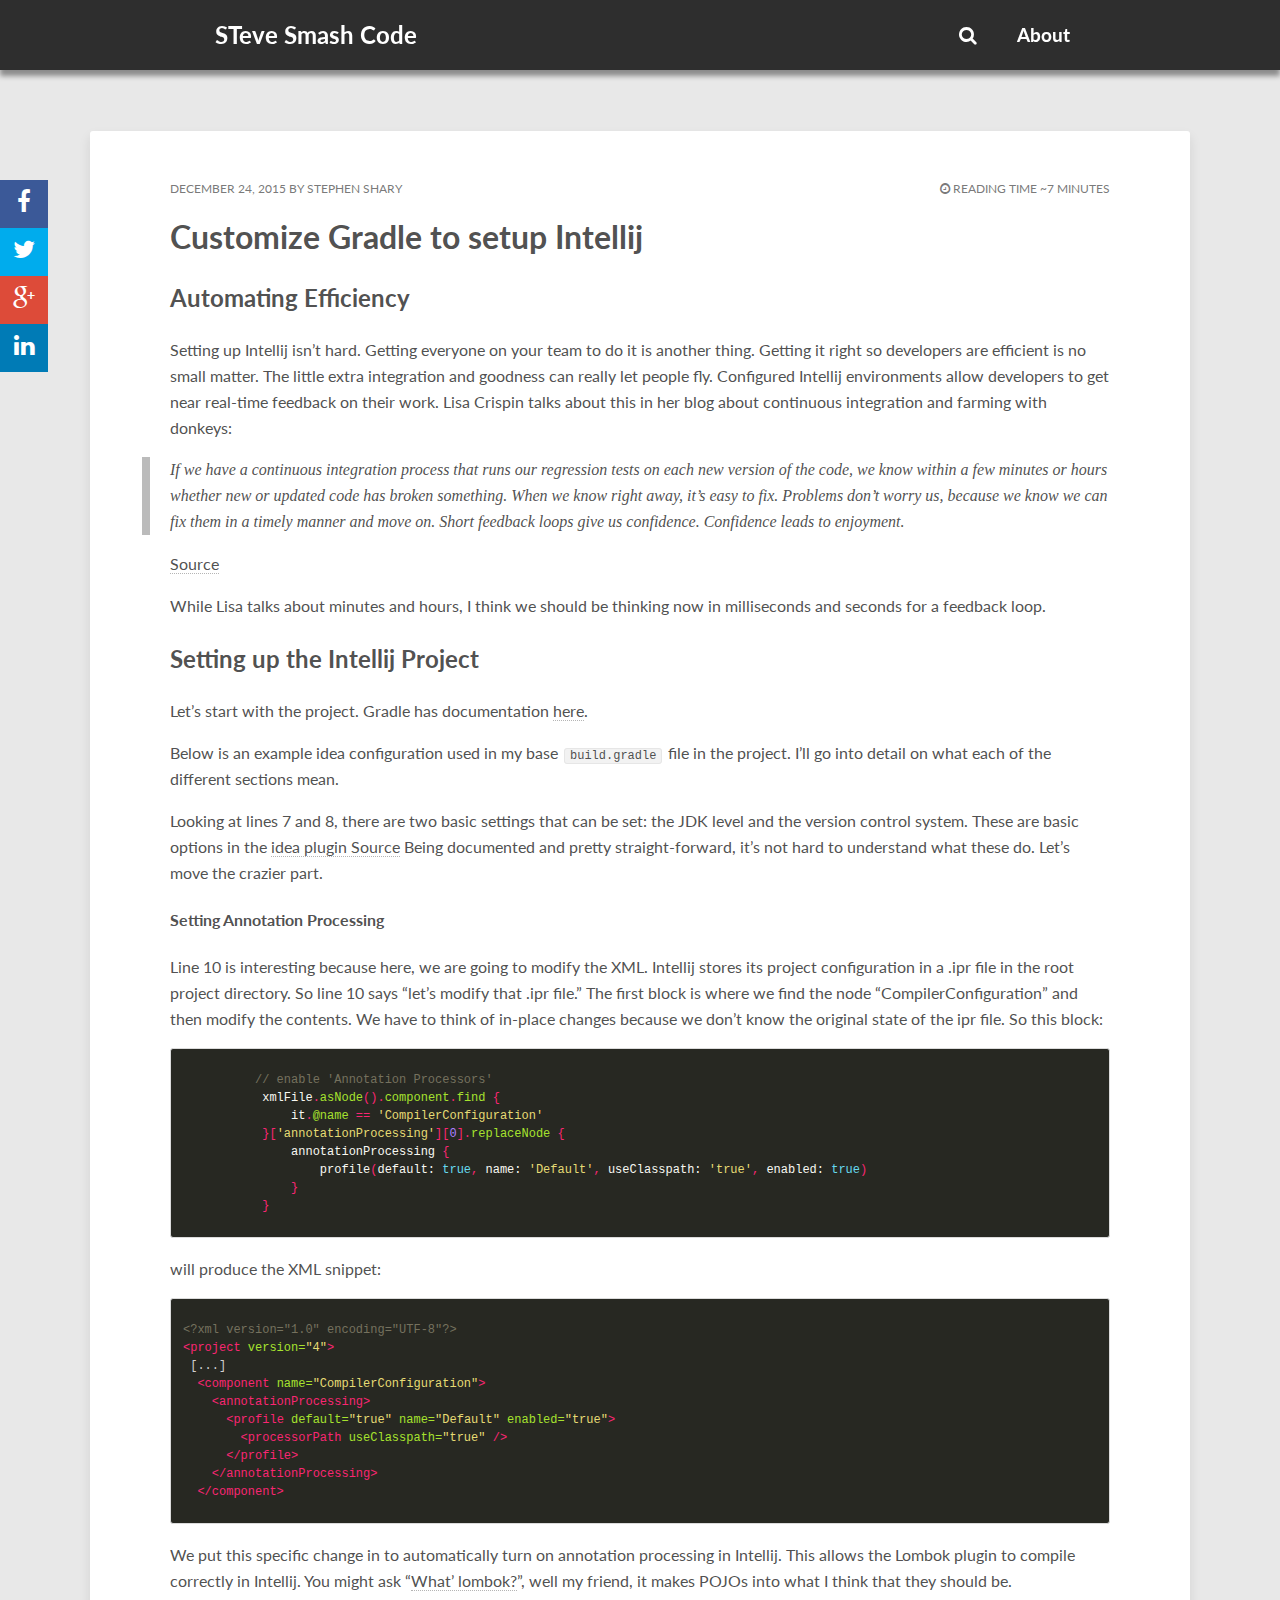
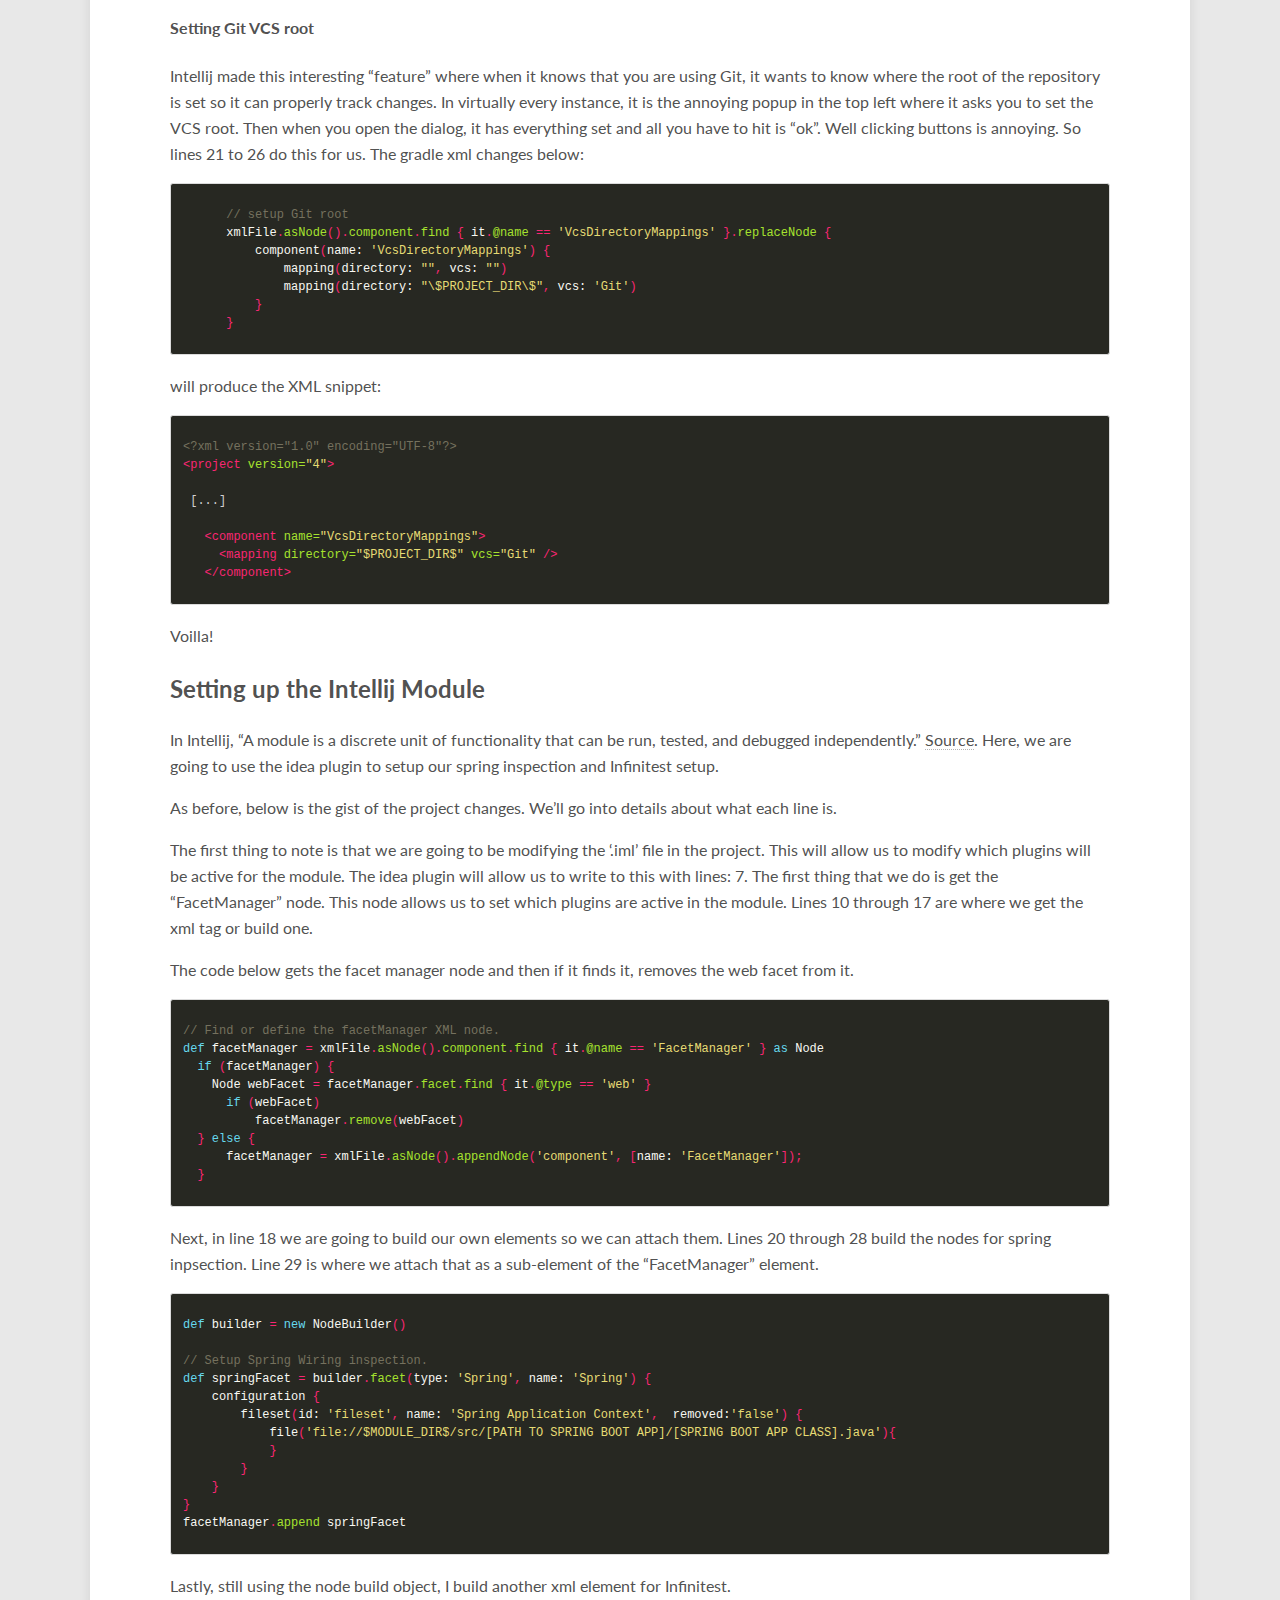
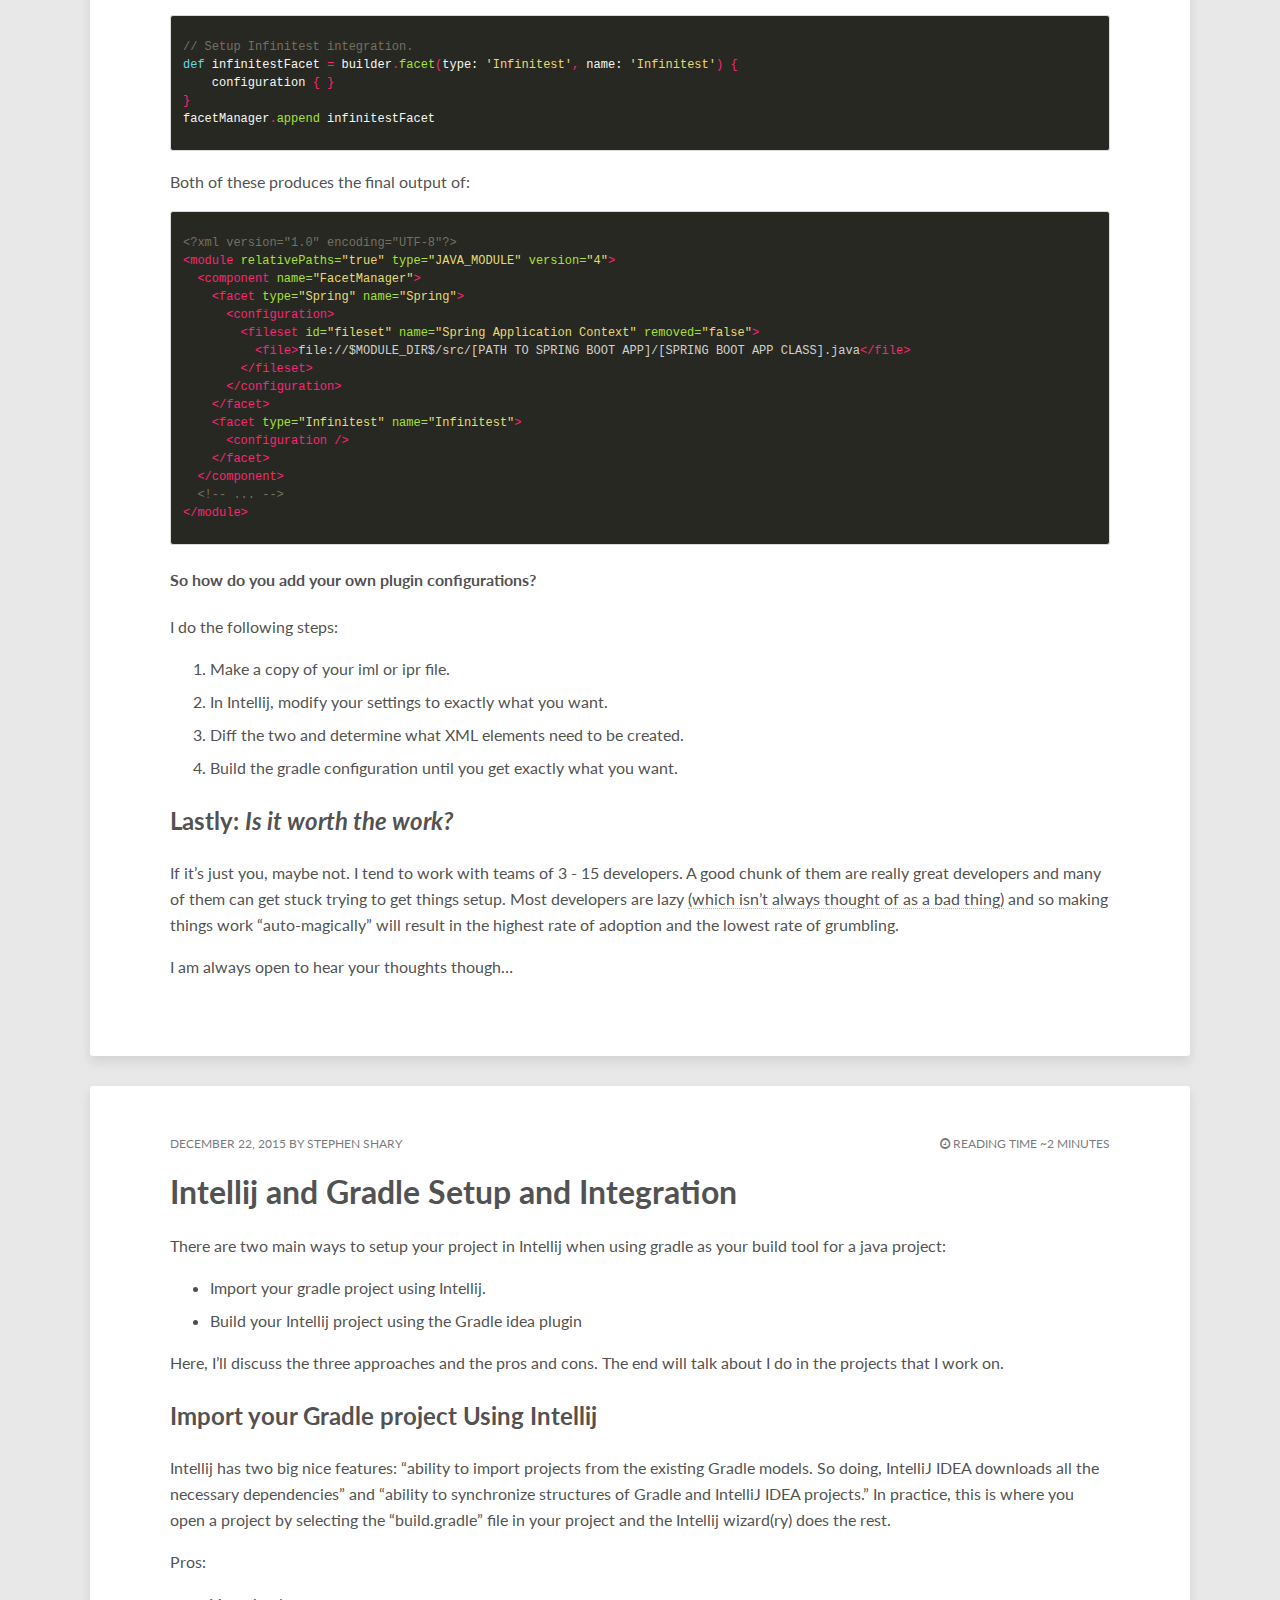
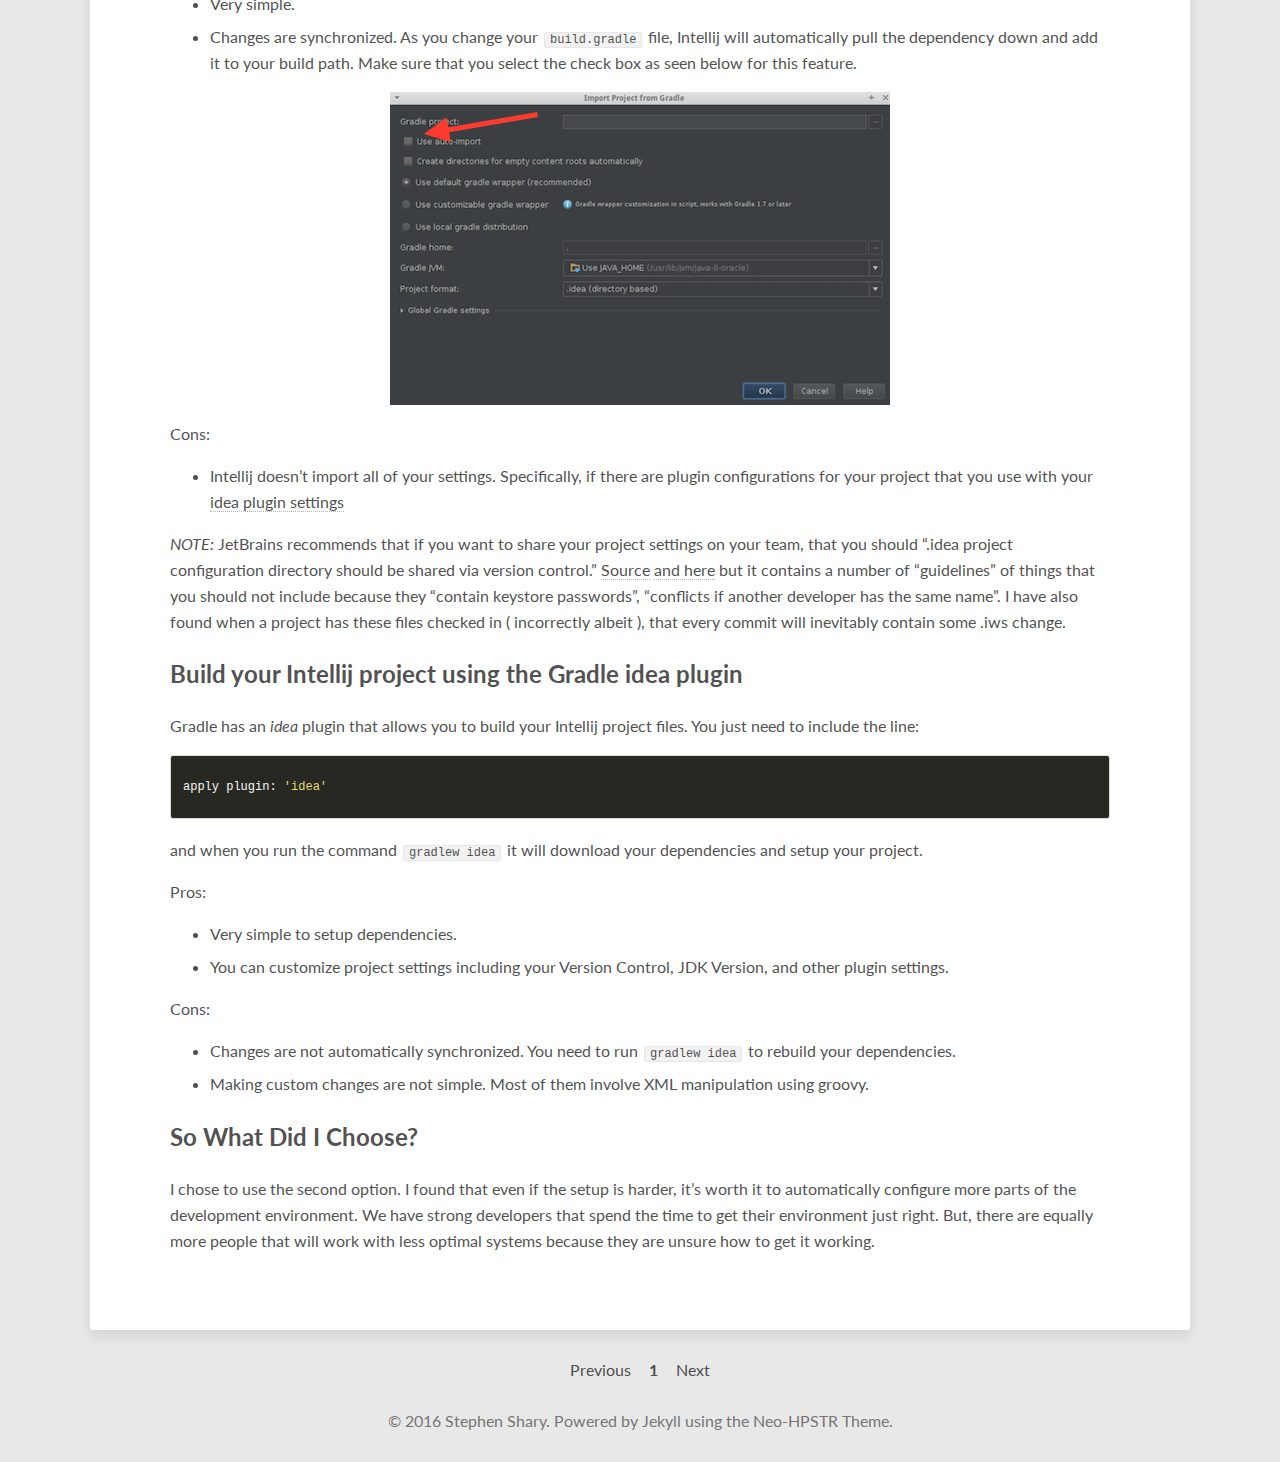
==== commit d31e072f: "Finishing the post from the 24th." ====
--- a/index.html
+++ b/index.html
@@ -115,7 +115,7 @@
       <span class="entry-reading-time">
         <i class="fa fa-clock-o"></i>
         
-        Reading time ~3 minutes
+        Reading time ~7 minutes
       </span><!-- /.entry-reading-time -->
       
     </div><!-- /.entry-meta -->
@@ -127,7 +127,7 @@
     
       <h2 id="automating-efficiency">Automating Efficiency</h2>
 
-<p>Setting up Intellij isn’t hard.  Getting everyone on your team to do it is another thing.  Developer efficiency is no small matter.  Getting faster feedback to devs can improve efficiency and correctness.  Lisa Crispin talks about this in her blog about continuous integration and farming with donkeys:</p>
+<p>Setting up Intellij isn’t hard.  Getting everyone on your team to do it is another thing.  Getting it right so developers are efficient is no small matter.  The little extra integration and goodness can really let people fly.  Configured Intellij environments allow developers to get near real-time feedback on their work.  Lisa Crispin talks about this in her blog about continuous integration and farming with donkeys:</p>
 
 <blockquote>
   <p>If we have a continuous integration process that runs our regression tests on each new version of the code, we know within a few minutes or hours whether new or updated code has broken something. When we know right away, it’s easy to fix. Problems don’t worry us, because we know we can fix them in a timely manner and move on.
@@ -136,6 +136,8 @@
 
 <p><a href="http://lisacrispin.com/2011/03/20/shortening-the-feedback-loop/">Source</a></p>
 
+<p>While Lisa talks about minutes and hours, I think we should be thinking now in milliseconds and seconds for a feedback loop.</p>
+
 <h2 id="setting-up-the-intellij-project">Setting up the Intellij Project</h2>
 
 <p>Let’s start with the project.  Gradle has documentation <a href="https://docs.gradle.org/current/dsl/org.gradle.plugins.ide.idea.model.IdeaProject.html">here</a>.</p>
@@ -150,7 +152,7 @@
 
 <h4 id="setting-annotation-processing">Setting Annotation Processing</h4>
 
-<p>Line 10 is interesting because here, we are going to modify the XML.  Intellij stores its configuration in a .ipr file in the root project directory.  So line 10 says “let’s modify that .ipr file.”  The first block is where we find the node “CompilerCOnfiguration” and then modify the contents.  We have to think of in-place changes because we don’t know the original state of the ipr file.  So this block:</p>
+<p>Line 10 is interesting because here, we are going to modify the XML.  Intellij stores its project configuration in a .ipr file in the root project directory.  So line 10 says “let’s modify that .ipr file.”  The first block is where we find the node “CompilerConfiguration” and then modify the contents.  We have to think of in-place changes because we don’t know the original state of the ipr file.  So this block:</p>
 
 <figure class="highlight"><pre><code class="language-groovy" data-lang="groovy">          <span class="c1">// enable 'Annotation Processors'</span>
            <span class="n">xmlFile</span><span class="o">.</span><span class="na">asNode</span><span class="o">().</span><span class="na">component</span><span class="o">.</span><span class="na">find</span> <span class="o">{</span>
@@ -178,7 +180,7 @@
 
 <h4 id="setting-git-vcs-root">Setting Git VCS root</h4>
 
-<p>Intellij made this interesting “feature” where when it knows that you are using Git, it wants to know where the root of the repository is set so it can properly track changes.  Virtually every instance, it is the annoying popup in the top left where it asks you to set the VCS root.  Then when you open the dialog, it has everything set and all you have to hit is “ok”.  Well clicking buttons is annoying.  So lines 21 to 26 do this for us.  The gradle xml changes below:</p>
+<p>Intellij made this interesting “feature” where when it knows that you are using Git, it wants to know where the root of the repository is set so it can properly track changes.  In virtually every instance, it is the annoying popup in the top left where it asks you to set the VCS root.  Then when you open the dialog, it has everything set and all you have to hit is “ok”.  Well clicking buttons is annoying.  So lines 21 to 26 do this for us.  The gradle xml changes below:</p>
 
 <figure class="highlight"><pre><code class="language-groovy" data-lang="groovy">      <span class="c1">// setup Git root</span>
       <span class="n">xmlFile</span><span class="o">.</span><span class="na">asNode</span><span class="o">().</span><span class="na">component</span><span class="o">.</span><span class="na">find</span> <span class="o">{</span> <span class="n">it</span><span class="o">.</span><span class="nd">@name</span> <span class="o">==</span> <span class="s1">'VcsDirectoryMappings'</span> <span class="o">}.</span><span class="na">replaceNode</span> <span class="o">{</span>
@@ -211,6 +213,78 @@
 </pre></noscript>
 <script src="https://gist.github.com/a163f485c86ff4452bf8.js"> </script>
 
+<p>The first thing to note is that we are going to be modifying the ‘.iml’ file in the project.  This will allow us to modify which plugins will be active for the module.  The idea plugin will allow us to write to this with lines: 7.  The first thing that we do is get the “FacetManager” node.  This node allows us to set which plugins are active in the module.  Lines 10 through 17 are where we get the xml tag or build one.</p>
+
+<p>The code below gets the facet manager node and then if it finds it, removes the web facet from it.</p>
+
+<figure class="highlight"><pre><code class="language-groovy" data-lang="groovy"><span class="c1">// Find or define the facetManager XML node.</span>
+<span class="kt">def</span> <span class="n">facetManager</span> <span class="o">=</span> <span class="n">xmlFile</span><span class="o">.</span><span class="na">asNode</span><span class="o">().</span><span class="na">component</span><span class="o">.</span><span class="na">find</span> <span class="o">{</span> <span class="n">it</span><span class="o">.</span><span class="nd">@name</span> <span class="o">==</span> <span class="s1">'FacetManager'</span> <span class="o">}</span> <span class="k">as</span> <span class="n">Node</span>
+  <span class="k">if</span> <span class="o">(</span><span class="n">facetManager</span><span class="o">)</span> <span class="o">{</span>
+    <span class="n">Node</span> <span class="n">webFacet</span> <span class="o">=</span> <span class="n">facetManager</span><span class="o">.</span><span class="na">facet</span><span class="o">.</span><span class="na">find</span> <span class="o">{</span> <span class="n">it</span><span class="o">.</span><span class="nd">@type</span> <span class="o">==</span> <span class="s1">'web'</span> <span class="o">}</span>
+      <span class="k">if</span> <span class="o">(</span><span class="n">webFacet</span><span class="o">)</span>
+          <span class="n">facetManager</span><span class="o">.</span><span class="na">remove</span><span class="o">(</span><span class="n">webFacet</span><span class="o">)</span>
+  <span class="o">}</span> <span class="k">else</span> <span class="o">{</span>
+      <span class="n">facetManager</span> <span class="o">=</span> <span class="n">xmlFile</span><span class="o">.</span><span class="na">asNode</span><span class="o">().</span><span class="na">appendNode</span><span class="o">(</span><span class="s1">'component'</span><span class="o">,</span> <span class="o">[</span><span class="nl">name:</span> <span class="s1">'FacetManager'</span><span class="o">]);</span>
+  <span class="o">}</span></code></pre></figure>
+
+<p>Next, in line 18 we are going to build our own elements so we can attach them.  Lines 20 through 28 build the nodes for spring inpsection.  Line 29 is where we attach that as a sub-element of the “FacetManager” element.</p>
+
+<figure class="highlight"><pre><code class="language-groovy" data-lang="groovy"><span class="kt">def</span> <span class="n">builder</span> <span class="o">=</span> <span class="k">new</span> <span class="n">NodeBuilder</span><span class="o">()</span>
+
+<span class="c1">// Setup Spring Wiring inspection.</span>
+<span class="kt">def</span> <span class="n">springFacet</span> <span class="o">=</span> <span class="n">builder</span><span class="o">.</span><span class="na">facet</span><span class="o">(</span><span class="nl">type:</span> <span class="s1">'Spring'</span><span class="o">,</span> <span class="nl">name:</span> <span class="s1">'Spring'</span><span class="o">)</span> <span class="o">{</span>
+    <span class="n">configuration</span> <span class="o">{</span>
+        <span class="n">fileset</span><span class="o">(</span><span class="nl">id:</span> <span class="s1">'fileset'</span><span class="o">,</span> <span class="nl">name:</span> <span class="s1">'Spring Application Context'</span><span class="o">,</span>  <span class="nl">removed:</span><span class="s1">'false'</span><span class="o">)</span> <span class="o">{</span>
+            <span class="n">file</span><span class="o">(</span><span class="s1">'file://$MODULE_DIR$/src/[PATH TO SPRING BOOT APP]/[SPRING BOOT APP CLASS].java'</span><span class="o">){</span>
+            <span class="o">}</span>
+        <span class="o">}</span>
+    <span class="o">}</span>
+<span class="o">}</span>
+<span class="n">facetManager</span><span class="o">.</span><span class="na">append</span> <span class="n">springFacet</span></code></pre></figure>
+
+<p>Lastly, still using the node build object, I build another xml element for Infinitest.</p>
+
+<figure class="highlight"><pre><code class="language-groovy" data-lang="groovy"><span class="c1">// Setup Infinitest integration.</span>
+<span class="kt">def</span> <span class="n">infinitestFacet</span> <span class="o">=</span> <span class="n">builder</span><span class="o">.</span><span class="na">facet</span><span class="o">(</span><span class="nl">type:</span> <span class="s1">'Infinitest'</span><span class="o">,</span> <span class="nl">name:</span> <span class="s1">'Infinitest'</span><span class="o">)</span> <span class="o">{</span>
+    <span class="n">configuration</span> <span class="o">{</span> <span class="o">}</span>
+<span class="o">}</span>
+<span class="n">facetManager</span><span class="o">.</span><span class="na">append</span> <span class="n">infinitestFacet</span></code></pre></figure>
+
+<p>Both of these produces the final output of:</p>
+
+<figure class="highlight"><pre><code class="language-xml" data-lang="xml"><span class="cp">&lt;?xml version="1.0" encoding="UTF-8"?&gt;</span>
+<span class="nt">&lt;module</span> <span class="na">relativePaths=</span><span class="s">"true"</span> <span class="na">type=</span><span class="s">"JAVA_MODULE"</span> <span class="na">version=</span><span class="s">"4"</span><span class="nt">&gt;</span>
+  <span class="nt">&lt;component</span> <span class="na">name=</span><span class="s">"FacetManager"</span><span class="nt">&gt;</span>
+    <span class="nt">&lt;facet</span> <span class="na">type=</span><span class="s">"Spring"</span> <span class="na">name=</span><span class="s">"Spring"</span><span class="nt">&gt;</span>
+      <span class="nt">&lt;configuration&gt;</span>
+        <span class="nt">&lt;fileset</span> <span class="na">id=</span><span class="s">"fileset"</span> <span class="na">name=</span><span class="s">"Spring Application Context"</span> <span class="na">removed=</span><span class="s">"false"</span><span class="nt">&gt;</span>
+          <span class="nt">&lt;file&gt;</span>file://$MODULE_DIR$/src/[PATH TO SPRING BOOT APP]/[SPRING BOOT APP CLASS].java<span class="nt">&lt;/file&gt;</span>
+        <span class="nt">&lt;/fileset&gt;</span>
+      <span class="nt">&lt;/configuration&gt;</span>
+    <span class="nt">&lt;/facet&gt;</span>
+    <span class="nt">&lt;facet</span> <span class="na">type=</span><span class="s">"Infinitest"</span> <span class="na">name=</span><span class="s">"Infinitest"</span><span class="nt">&gt;</span>
+      <span class="nt">&lt;configuration</span> <span class="nt">/&gt;</span>
+    <span class="nt">&lt;/facet&gt;</span>
+  <span class="nt">&lt;/component&gt;</span>
+  <span class="c">&lt;!-- ... --&gt;</span>
+<span class="nt">&lt;/module&gt;</span></code></pre></figure>
+
+<h4 id="so-how-do-you-add-your-own-plugin-configurations">So how do you add your own plugin configurations?</h4>
+
+<p>I do the following steps:</p>
+
+<ol>
+  <li>Make a copy of your iml or ipr file.</li>
+  <li>In Intellij, modify your settings to exactly what you want.</li>
+  <li>Diff the two and determine what XML elements need to be created.</li>
+  <li>Build the gradle configuration until you get exactly what you want.</li>
+</ol>
+
+<h2 id="lastly-is-it-worth-the-work">Lastly: <em>Is it worth the work?</em></h2>
+
+<p>If it’s just you, maybe not.  I tend to work with teams of 3 - 15 developers.  A good chunk of them are really great developers and many of them can get stuck trying to get things setup.  Most developers are lazy <a href="http://c2.com/cgi/wiki?ProgrammingPerl">(which isn’t always thought of as a bad thing)</a> and so making things work “auto-magically” will result in the highest rate of adoption and the lowest rate of grumbling.</p>
+
+<p>I am always open to hear your thoughts though…</p>
 
     
   </div><!-- /.entry-content -->
@@ -329,7 +403,7 @@
 
 <div class="footer-wrapper">
   <footer role="contentinfo">
-    <span>&copy; 2015 Stephen Shary. Powered by <a href="http://jekyllrb.com" rel="nofollow">Jekyll</a> using the <a href="http://github.com/aron-bordin/neo-hpstr-jekyll-theme" rel="nofollow">Neo-HPSTR Theme</a>.</span>
+    <span>&copy; 2016 Stephen Shary. Powered by <a href="http://jekyllrb.com" rel="nofollow">Jekyll</a> using the <a href="http://github.com/aron-bordin/neo-hpstr-jekyll-theme" rel="nofollow">Neo-HPSTR Theme</a>.</span>
 
   </footer>
 </div><!-- /.footer-wrapper -->
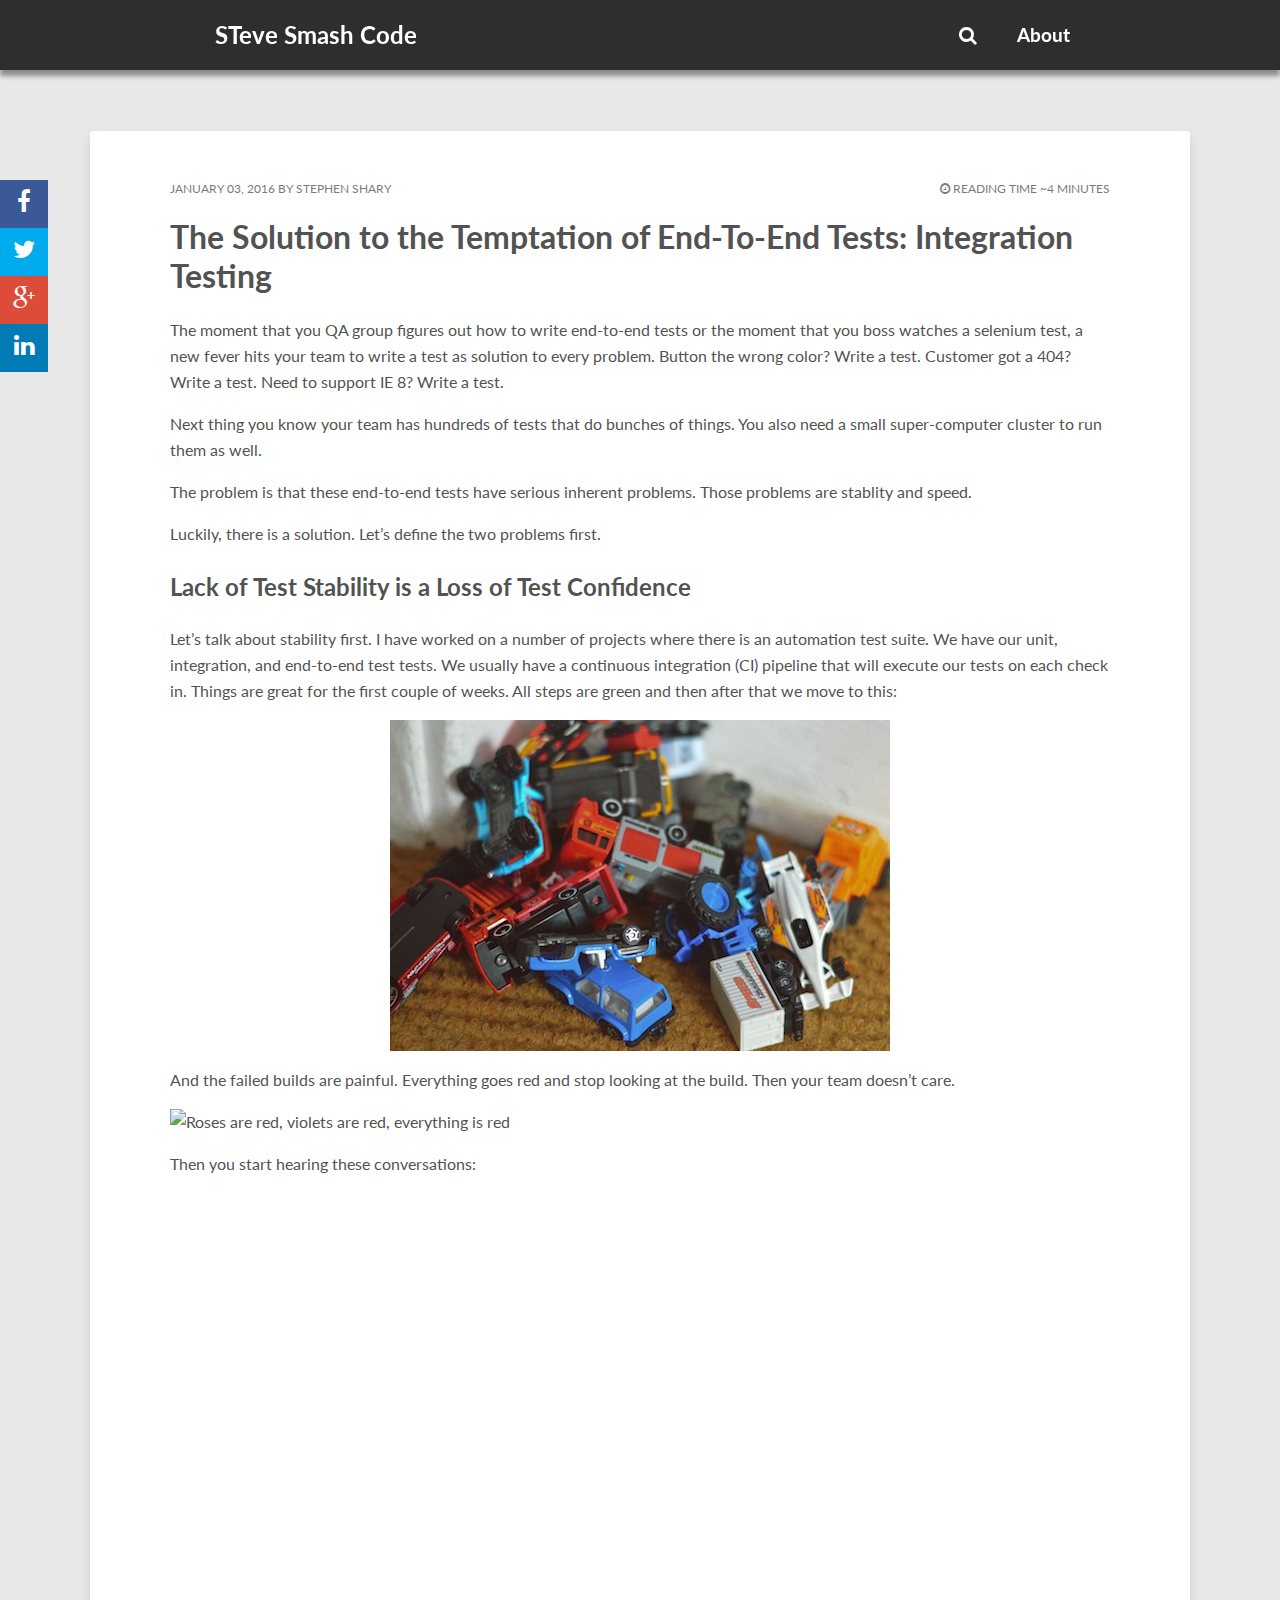
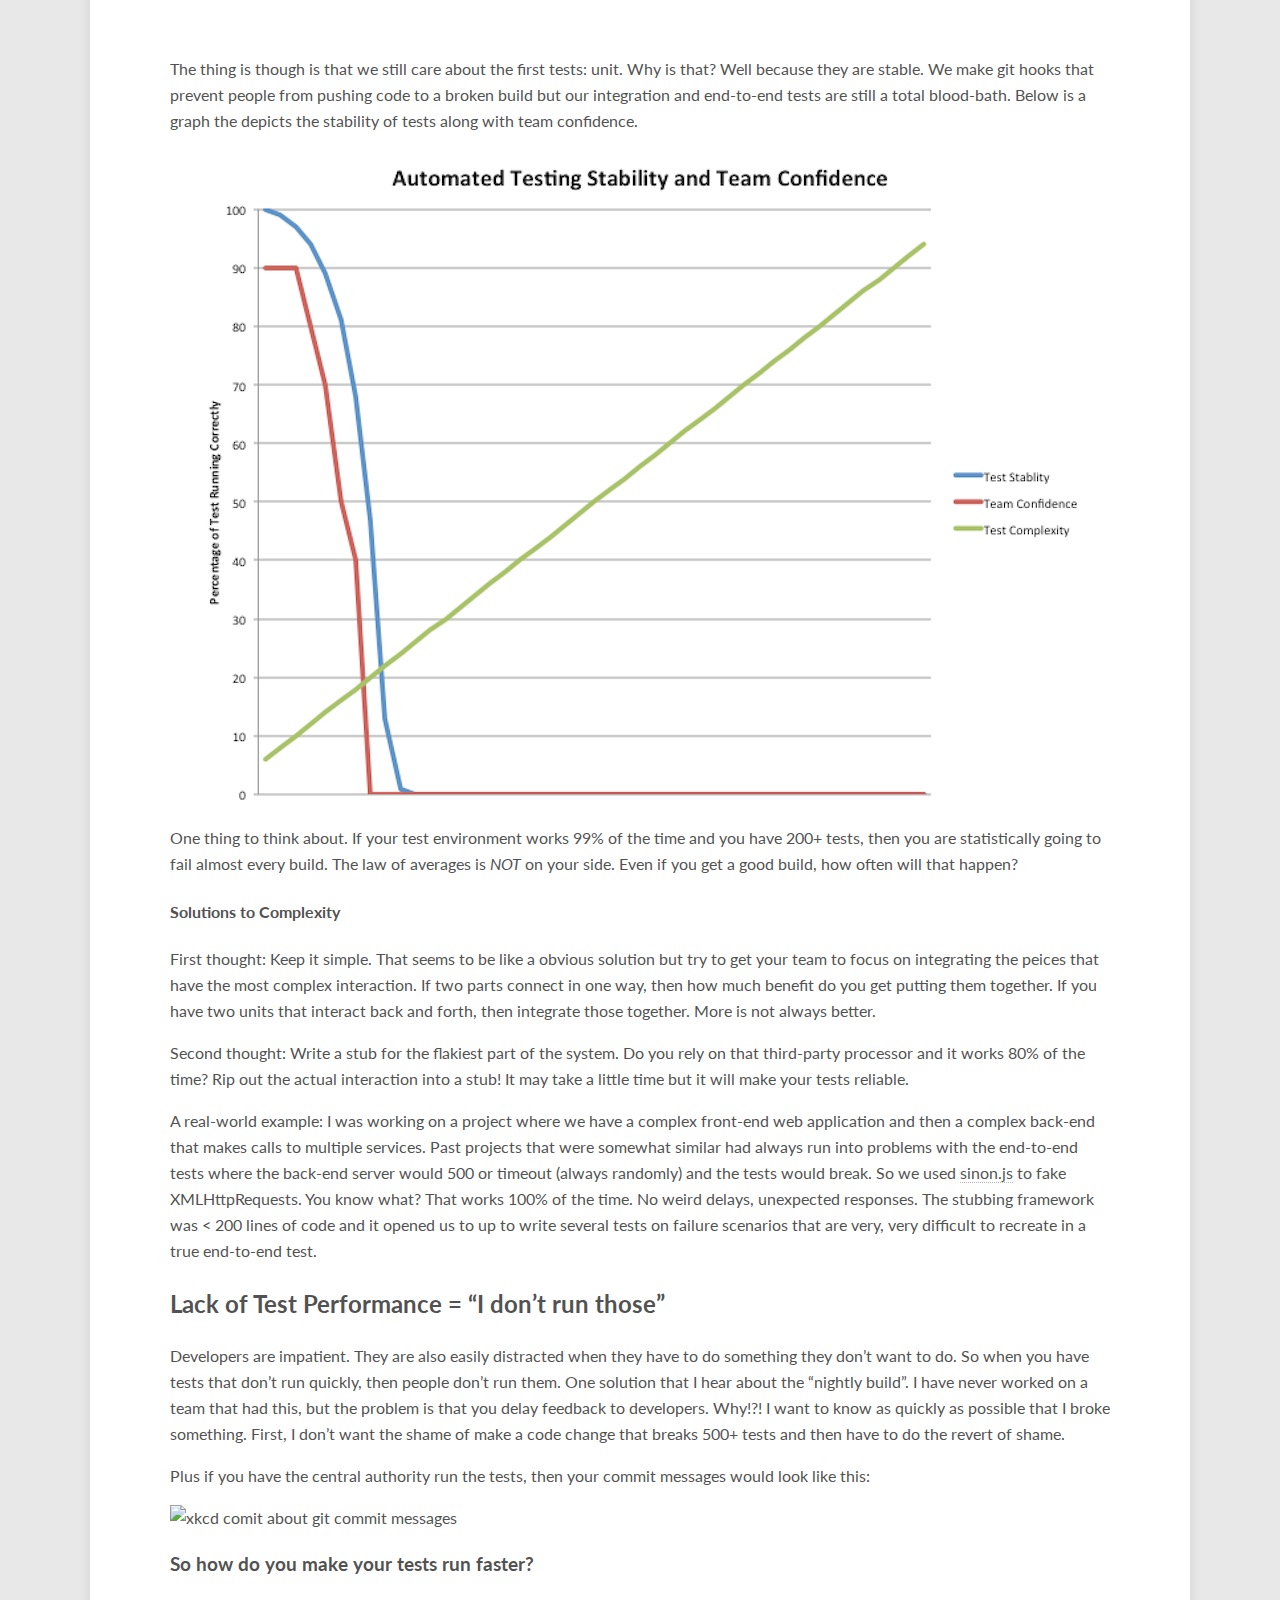
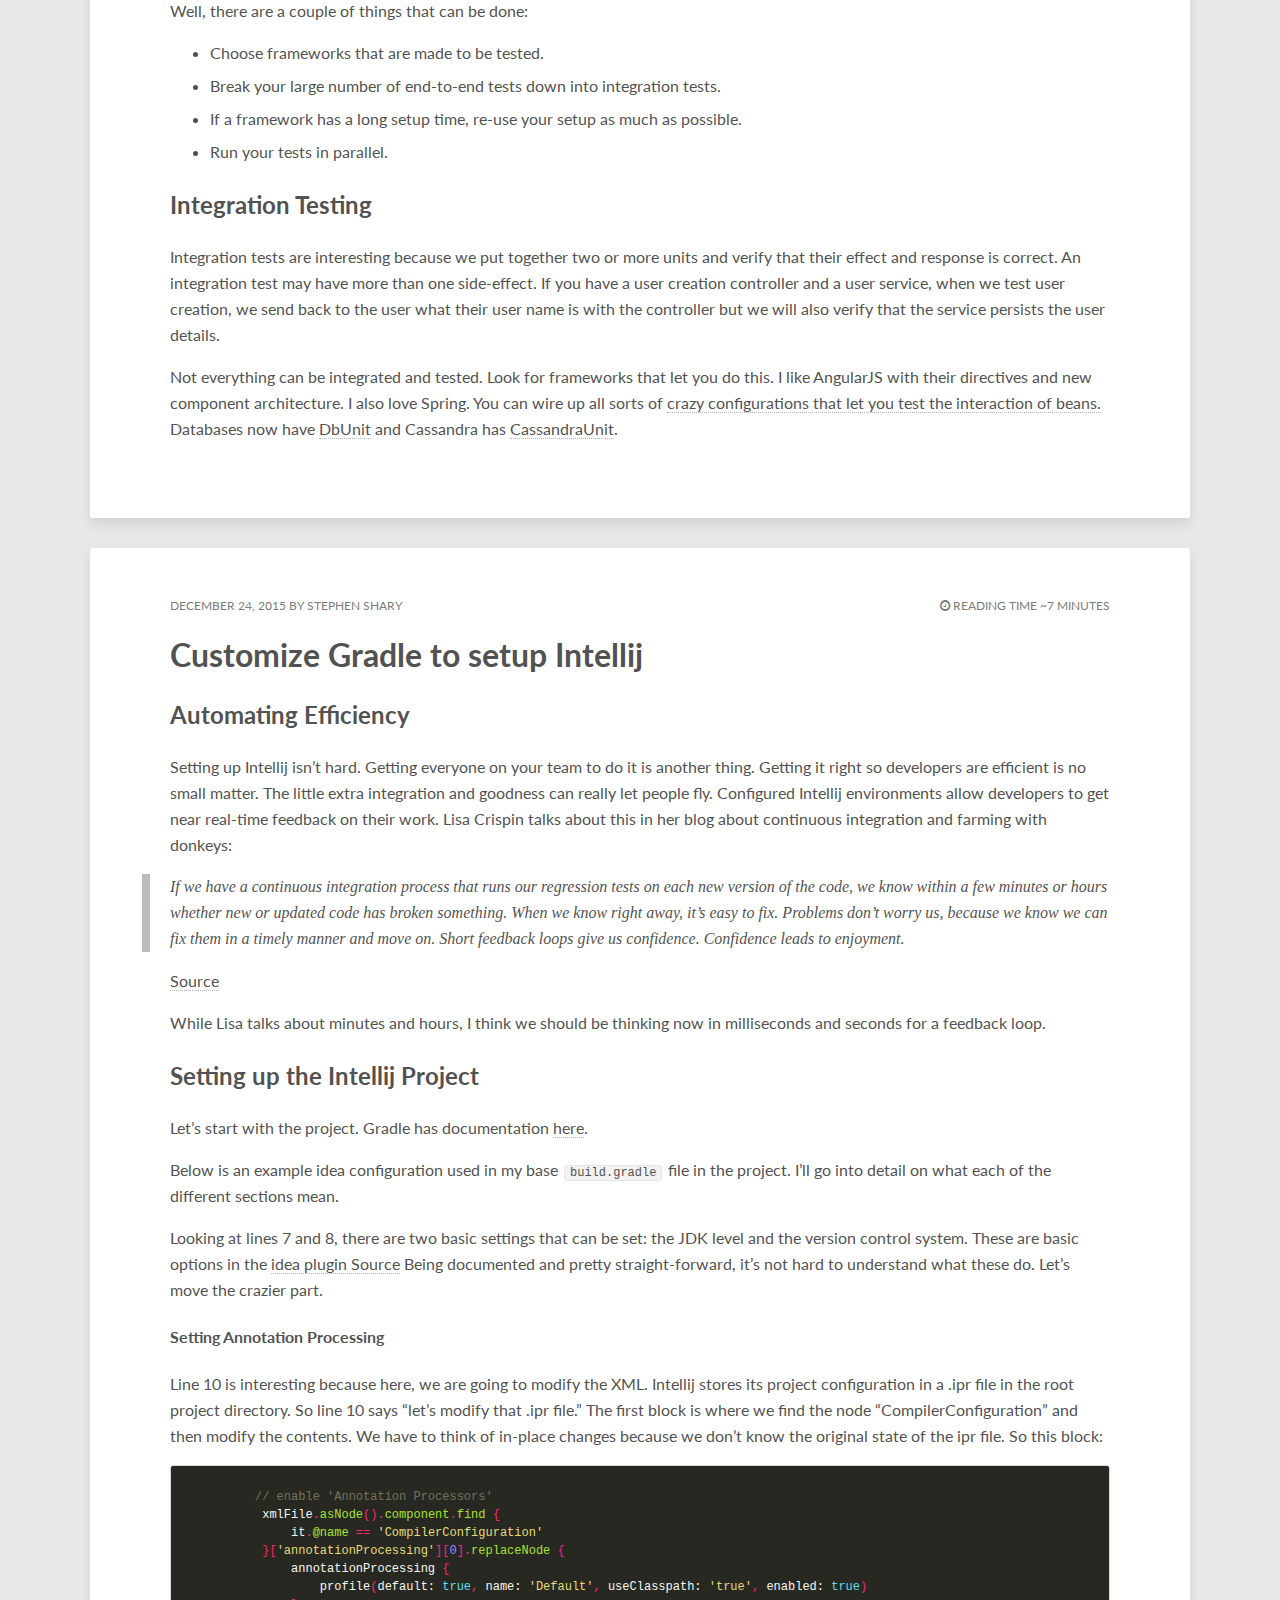
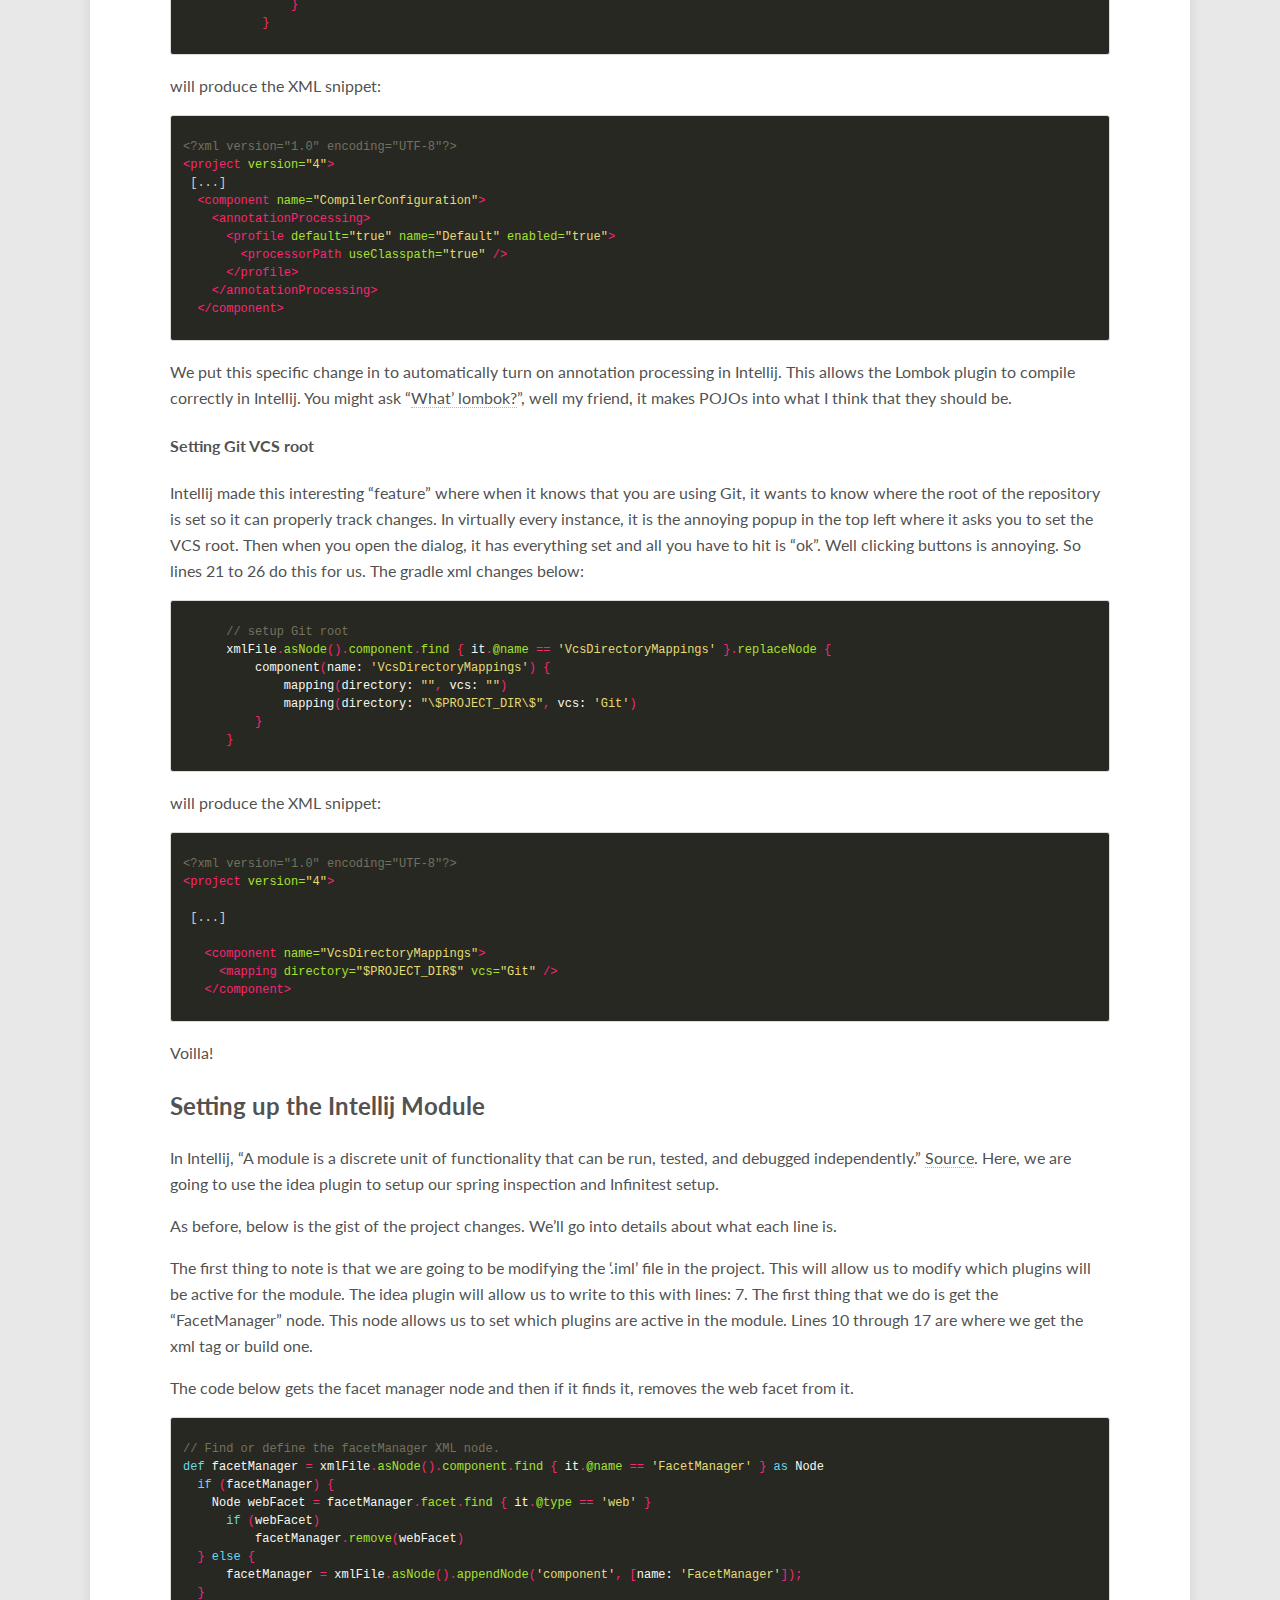
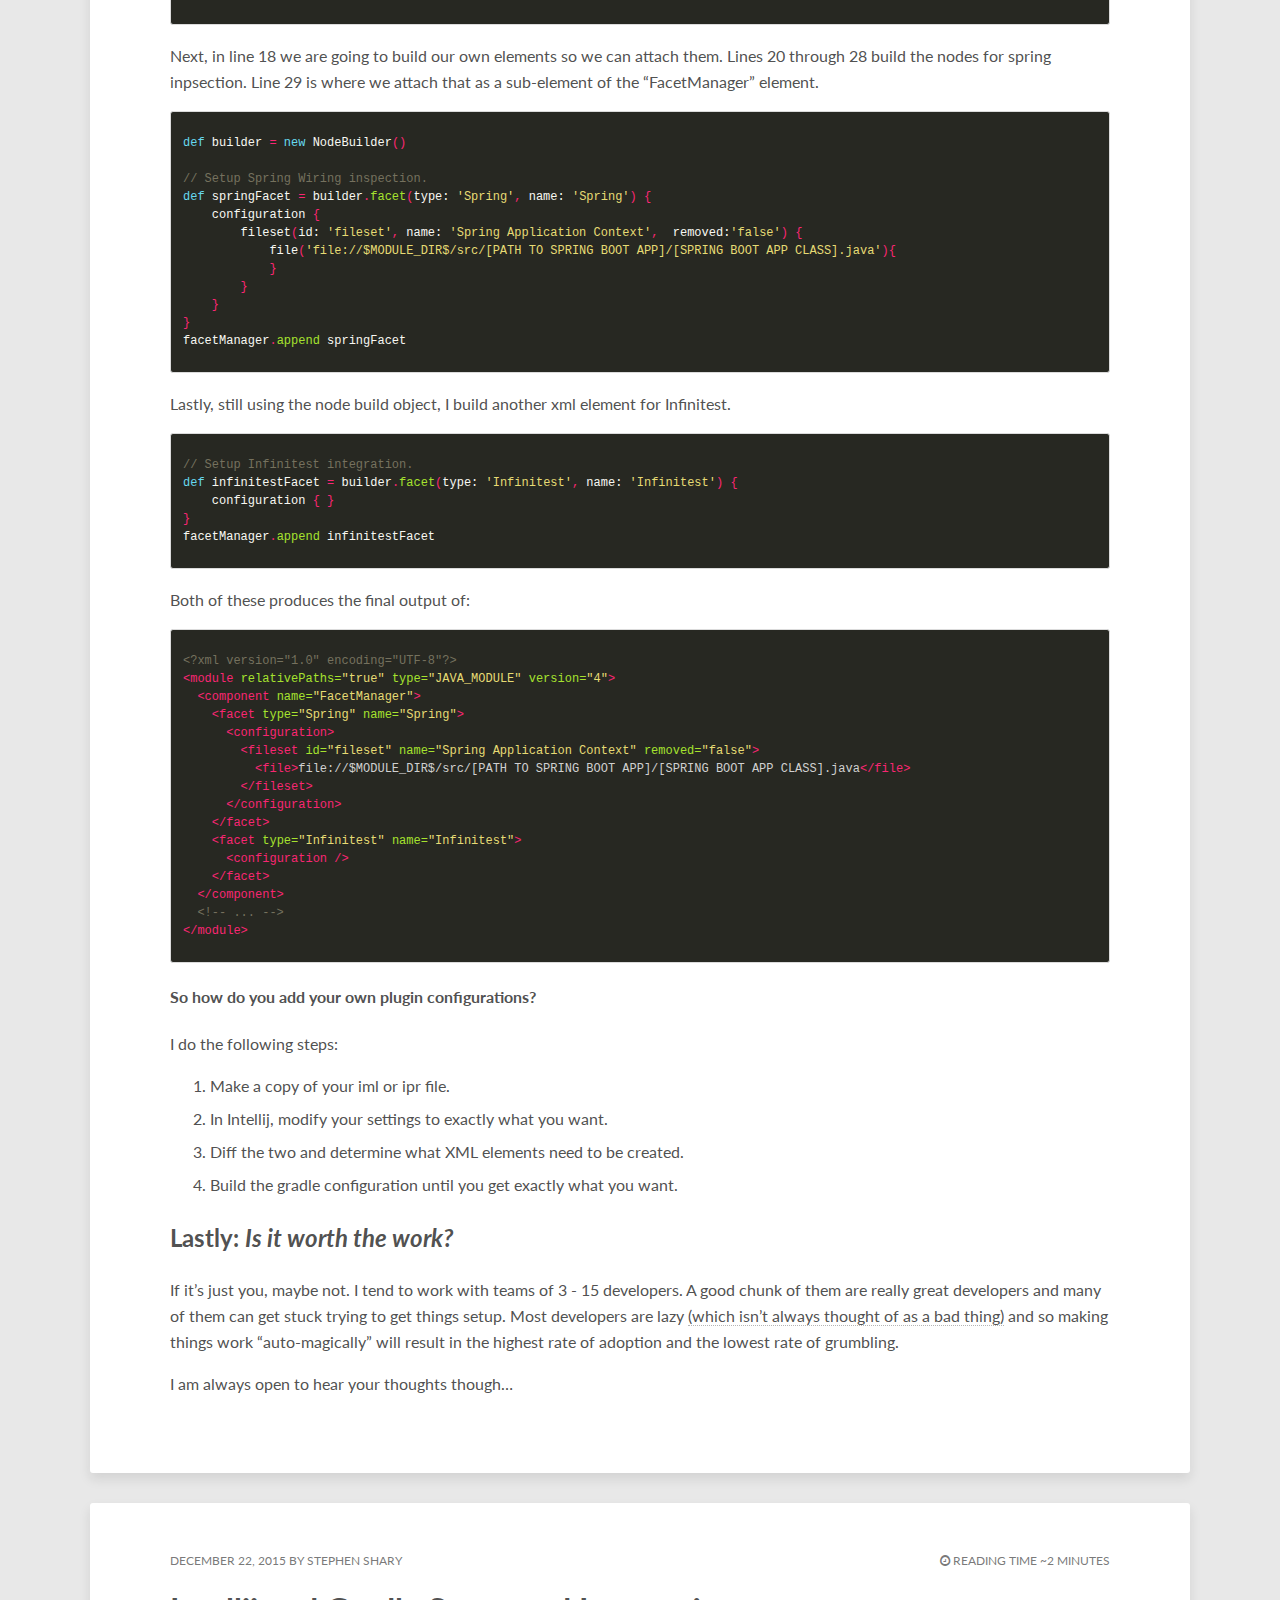
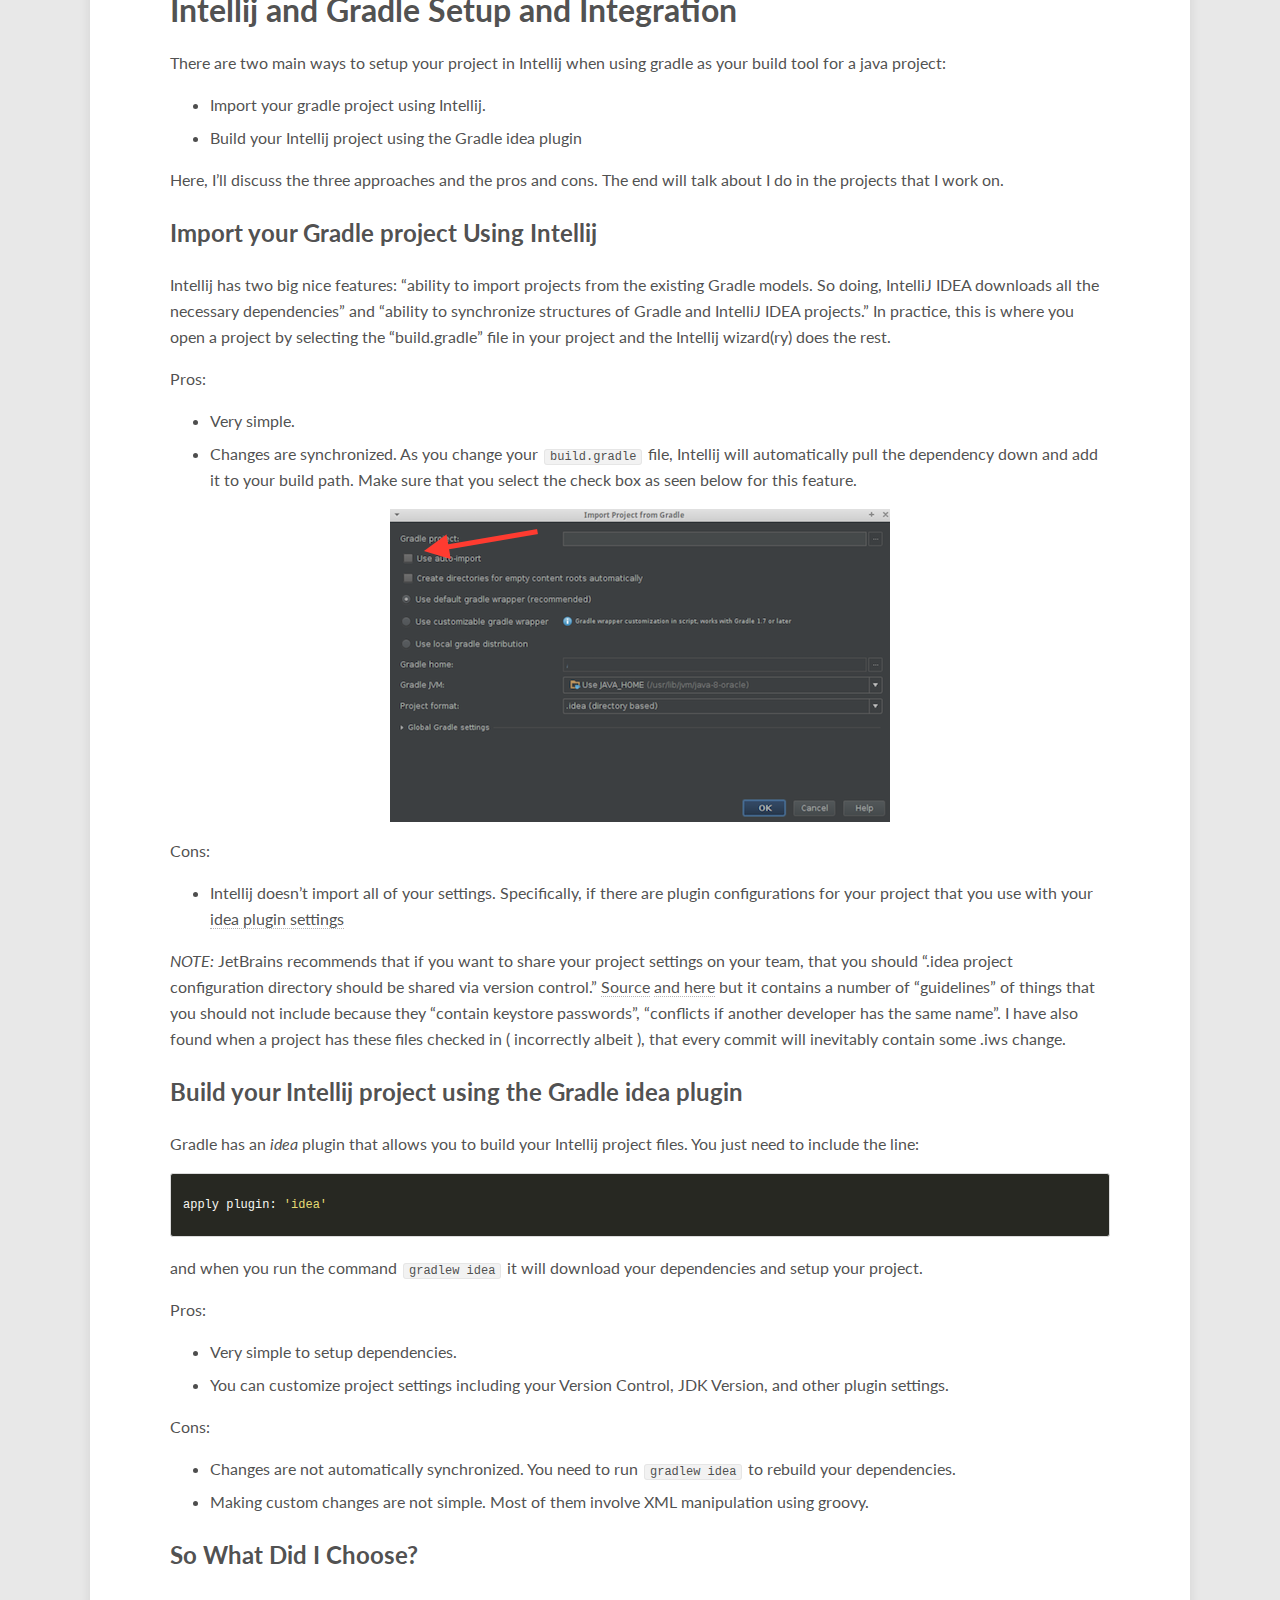
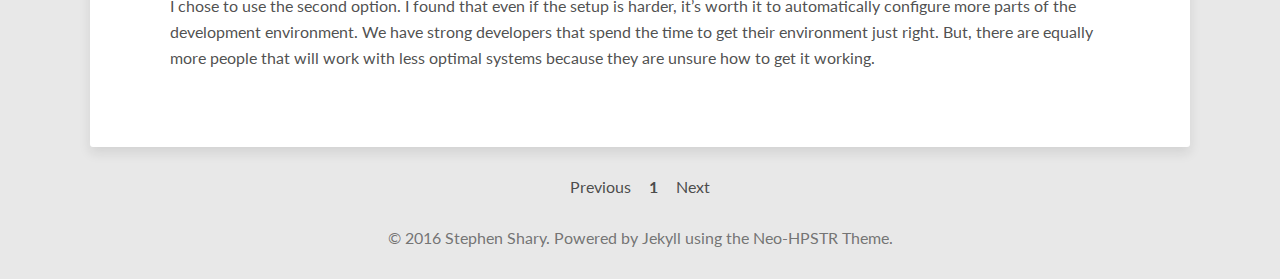
==== commit 7f1e192c: "Adding new post of integration testing." ====
--- a/index.html
+++ b/index.html
@@ -106,6 +106,90 @@
 
 <div id="main" role="main">
   
+<article class="hentry">
+  <header>
+    
+    <div class="entry-meta">
+      <span class="entry-date date published updated"><time datetime="2016-01-03T00:00:00-05:00"><a href="/testing/end-to-end-testing-problem/">January 03, 2016</a></time></span><span class="author vcard"><span class="fn"><a href="/about/" title="About Stephen Shary">Stephen Shary</a></span></span>
+      
+      <span class="entry-reading-time">
+        <i class="fa fa-clock-o"></i>
+        
+        Reading time ~4 minutes
+      </span><!-- /.entry-reading-time -->
+      
+    </div><!-- /.entry-meta -->
+    
+      <h1 class="entry-title"><a href="/testing/end-to-end-testing-problem/" rel="bookmark" title="The Solution to the Temptation of End-To-End Tests: Integration Testing" itemprop="url">The Solution to the Temptation of End-To-End Tests: Integration Testing</a></h1>
+    
+  </header>
+  <div class="entry-content">
+    
+      <p>The moment that you QA group figures out how to write end-to-end tests or the moment that you boss watches a selenium test, a new fever hits your team to write a test as solution to every problem.  Button the wrong color?  Write a test.  Customer got a 404?  Write a test.  Need to support IE 8?  Write a test.</p>
+
+<p>Next thing you know your team has hundreds of tests that do bunches of things.  You also need a small super-computer cluster to run them as well.</p>
+
+<p>The problem is that these end-to-end tests have serious inherent problems. Those problems are stablity and speed.</p>
+
+<p>Luckily, there is a solution.  Let’s define the two problems first.</p>
+
+<h2 id="lack-of-test-stability-is-a-loss-of-test-confidence">Lack of Test Stability is a Loss of Test Confidence</h2>
+
+<p>Let’s talk about stability first.  I have worked on a number of projects where there is an automation test suite.  We have our unit, integration, and end-to-end test tests.  We usually have a continuous integration (CI) pipeline that will execute our tests on each check in.  Things are great for the first couple of weeks.  All steps are green and then after that we move to this:</p>
+
+<p><img src="/images/pile-up.jpg" alt="Toy Car pile-up" class="center-image" /></p>
+
+<p>And the failed builds are painful.  Everything goes red and stop looking at the build.  Then your team doesn’t care.</p>
+
+<p><img src="http://s2.quickmeme.com/img/cb/cbcdef26ba7abde1ff4757fec30671b923775265466a623f022efc83c2310446.jpg" alt="Roses are red, violets are red, everything is red" class="center-image" /></p>
+
+<p>Then you start hearing these conversations:</p>
+
+<iframe width="420" height="200" class="center-image" src="https://www.youtube.com/embed/pKTgCZyBY4E" frameborder="0" allowfullscreen=""></iframe>
+
+<p>The thing is though is that we still care about the first tests: unit.  Why is that?  Well because they are stable.  We make git hooks that prevent people from pushing code to a broken build but our integration and end-to-end tests are still a total blood-bath.  Below is a graph the depicts the stability of tests along with team confidence.</p>
+
+<p><img src="/images/testing-stability-graph.png" alt="Graph of Test Stability and Team Confidence along with Number of Tests" class="center-image" /></p>
+
+<p>One thing to think about.  If your test environment works 99% of the time and you have 200+ tests, then you are statistically going to fail almost every build.  The law of averages is <em>NOT</em> on your side.  Even if you get a good build, how often will that happen?</p>
+
+<h4 id="solutions-to-complexity">Solutions to Complexity</h4>
+
+<p>First thought: Keep it simple.  That seems to be like a obvious solution but try to get your team to focus on integrating the peices that have the most complex interaction.  If two parts connect in one way, then how much benefit do you get putting them together.  If you have two units that interact back and forth, then integrate those together.  More is not always better.</p>
+
+<p>Second thought: Write a stub for the flakiest part of the system.  Do you rely on that third-party processor and it works 80% of the time?   Rip out the actual interaction into a stub!  It may take a little time but it will make your tests reliable.</p>
+
+<p>A real-world example:  I was working on a project where we have a complex front-end web application and then a complex back-end that makes calls to multiple services.  Past projects that were somewhat similar had always run into problems with the end-to-end tests where the back-end server would 500 or timeout (always randomly) and the tests would break.  So we used <a href="http://sinonjs.org/">sinon.js</a> to fake XMLHttpRequests.  You know what?  That works 100% of the time.  No weird delays, unexpected responses.  The stubbing framework was &lt; 200 lines of code and it opened us to up to write several tests on failure scenarios that are very, very difficult to recreate in a true end-to-end test.</p>
+
+<h2 id="lack-of-test-performance--i-dont-run-those">Lack of Test Performance = “I don’t run those”</h2>
+
+<p>Developers are impatient.  They are also easily distracted when they have to do something they don’t want to do.  So when you have tests that don’t run quickly, then people don’t run them.  One solution that I hear about the “nightly build”.  I have never worked on a team that had this, but the problem is that you delay feedback to developers.   Why!?!  I want to know as quickly as possible that I broke something.  First, I don’t want the shame of make a code change that breaks 500+ tests and then have to do the revert of shame.</p>
+
+<p>Plus if you have the central authority run the tests, then your commit messages would look like this:</p>
+
+<p><img src="http://imgs.xkcd.com/comics/git_commit.png" alt="xkcd comit about git commit messages" class="center-image" /></p>
+
+<h3 id="so-how-do-you-make-your-tests-run-faster">So how do you make your tests run faster?</h3>
+
+<p>Well, there are a couple of things that can be done:</p>
+
+<ul>
+  <li>Choose frameworks that are made to be tested.</li>
+  <li>Break your large number of end-to-end tests down into integration tests.</li>
+  <li>If a framework has a long setup time, re-use your setup as much as possible.</li>
+  <li>Run your tests in parallel.</li>
+</ul>
+
+<h2 id="integration-testing">Integration Testing</h2>
+
+<p>Integration tests are interesting because we put together two or more units and verify that their effect and response is correct.  An integration test may have more than one side-effect.  If you have a user creation controller and a user service, when we test user creation, we send back to the user what their user name is with the controller but we will also verify that the service persists the user details.</p>
+
+<p>Not everything can be integrated and tested.  Look for frameworks that let you do this.  I like AngularJS with their directives and new component architecture.  I also love Spring.  You can wire up all sorts of <a href="http://docs.spring.io/spring/docs/current/spring-framework-reference/html/integration-testing.html">crazy configurations that let you test the interaction of beans.</a>  Databases now have <a href="http://dbunit.sourceforge.net/">DbUnit</a> and Cassandra has <a href="https://github.com/jsevellec/cassandra-unit">CassandraUnit</a>.</p>
+
+    
+  </div><!-- /.entry-content -->
+</article><!-- /.hentry -->
+
 <article class="hentry">
   <header>
     
--- a/assets/css/main.css
+++ b/assets/css/main.css
@@ -1,4 +1,4 @@
-﻿body{font-size:16px}.hidden{display:none;visibility:hidden}.visuallyhidden.focusable:active,.visuallyhidden.focusable:focus{position:static;clip:auto;height:auto;width:auto;margin:0;overflow:visible}*,*:after,*:before{-webkit-box-sizing:border-box;-moz-box-sizing:border-box;box-sizing:border-box}article,aside,details,figcaption,figure,footer,header,hgroup,nav,section{display:block}audio,canvas,video{display:inline-block;*display:inline;*zoom:1}audio:not([controls]){display:none}html{font-size:100%;-webkit-text-size-adjust:100%;-ms-text-size-adjust:100%}a:focus{outline:thin dotted #333;outline:5px auto -webkit-focus-ring-color;outline-offset:-2px}a:hover,a:active{outline:0}sub,sup{position:relative;font-size:75%;line-height:0;vertical-align:baseline}sup{top:-0.5em}sub{bottom:-0.25em}blockquote{margin:0}img{max-width:100%;width:auto\9;height:auto;vertical-align:middle;border:0;-ms-interpolation-mode:bicubic}table{width:100%}#map_canvas img,.google-maps img{max-width:none}button,input,select,textarea{margin:0;font-size:100%;vertical-align:middle}button,input{*overflow:visible;line-height:normal}button::-moz-focus-inner,input::-moz-focus-inner{padding:0;border:0}button,html input[type="button"],input[type="reset"],input[type="submit"]{-webkit-appearance:button;cursor:pointer}label,select,button,input[type="button"],input[type="reset"],input[type="submit"],input[type="radio"],input[type="checkbox"]{cursor:pointer}input[type="search"]{-webkit-box-sizing:content-box;-moz-box-sizing:content-box;-ms-box-sizing:content-box;box-sizing:content-box;-webkit-appearance:textfield}input[type="search"]::-webkit-search-decoration,input[type="search"]::-webkit-search-cancel-button{-webkit-appearance:none}textarea{overflow:auto;vertical-align:top}/*!
+body{font-size:16px}.hidden{display:none;visibility:hidden}.visuallyhidden.focusable:active,.visuallyhidden.focusable:focus{position:static;clip:auto;height:auto;width:auto;margin:0;overflow:visible}*,*:after,*:before{-webkit-box-sizing:border-box;-moz-box-sizing:border-box;box-sizing:border-box}article,aside,details,figcaption,figure,footer,header,hgroup,nav,section{display:block}audio,canvas,video{display:inline-block;*display:inline;*zoom:1}audio:not([controls]){display:none}html{font-size:100%;-webkit-text-size-adjust:100%;-ms-text-size-adjust:100%}a:focus{outline:thin dotted #333;outline:5px auto -webkit-focus-ring-color;outline-offset:-2px}a:hover,a:active{outline:0}sub,sup{position:relative;font-size:75%;line-height:0;vertical-align:baseline}sup{top:-0.5em}sub{bottom:-0.25em}blockquote{margin:0}img{max-width:100%;width:auto\9;height:auto;vertical-align:middle;border:0;-ms-interpolation-mode:bicubic}table{width:100%}#map_canvas img,.google-maps img{max-width:none}button,input,select,textarea{margin:0;font-size:100%;vertical-align:middle}button,input{*overflow:visible;line-height:normal}button::-moz-focus-inner,input::-moz-focus-inner{padding:0;border:0}button,html input[type="button"],input[type="reset"],input[type="submit"]{-webkit-appearance:button;cursor:pointer}label,select,button,input[type="button"],input[type="reset"],input[type="submit"],input[type="radio"],input[type="checkbox"]{cursor:pointer}input[type="search"]{-webkit-box-sizing:content-box;-moz-box-sizing:content-box;-ms-box-sizing:content-box;box-sizing:content-box;-webkit-appearance:textfield}input[type="search"]::-webkit-search-decoration,input[type="search"]::-webkit-search-cancel-button{-webkit-appearance:none}textarea{overflow:auto;vertical-align:top}/*!
  *  Font Awesome 4.1.0 by @davegandy - http://fontawesome.io - @fontawesome
  *  License - http://fontawesome.io/license (Font: SIL OFL 1.1, CSS: MIT License)
  */@font-face{font-family:'FontAwesome';src:url("../fonts/fontawesome-webfont.eot?v=4.1.0");src:url("../fonts/fontawesome-webfont.eot?#iefix&v=4.1.0") format("embedded-opentype"),url("../fonts/fontawesome-webfont.woff?v=4.1.0") format("woff"),url("../fonts/fontawesome-webfont.ttf?v=4.1.0") format("truetype"),url("../fonts/fontawesome-webfont.svg?v=4.1.0#fontawesomeregular") format("svg");font-weight:normal;font-style:normal}.fa{display:inline-block;font-family:FontAwesome;font-style:normal;font-weight:normal;line-height:1;-webkit-font-smoothing:antialiased;-moz-osx-font-smoothing:grayscale}.fa-lg{font-size:1.33333em;line-height:.75em;vertical-align:-15%}.fa-2x{font-size:2em}.fa-3x{font-size:3em}.fa-4x{font-size:4em}.fa-5x{font-size:5em}.fa-fw{width:1.28571em;text-align:center}.fa-ul{padding-left:0;margin-left:2.14286em;list-style-type:none}.fa-ul>li{position:relative}.fa-li{position:absolute;left:-2.14286em;width:2.14286em;top:.14286em;text-align:center}.fa-li.fa-lg{left:-1.85714em}.fa-border{padding:.2em .25em .15em;border:solid 0.08em #eee;border-radius:.1em}.pull-right{float:right}.pull-left{float:left}.fa.pull-left{margin-right:.3em}.fa.pull-right{margin-left:.3em}.fa-spin{-webkit-animation:spin 2s infinite linear;-moz-animation:spin 2s infinite linear;-o-animation:spin 2s infinite linear;animation:spin 2s infinite linear}@-moz-keyframes spin{0%{-moz-transform:rotate(0deg)}100%{-moz-transform:rotate(359deg)}}@-webkit-keyframes spin{0%{-webkit-transform:rotate(0deg)}100%{-webkit-transform:rotate(359deg)}}@-o-keyframes spin{0%{-o-transform:rotate(0deg)}100%{-o-transform:rotate(359deg)}}@keyframes spin{0%{-webkit-transform:rotate(0deg);transform:rotate(0deg)}100%{-webkit-transform:rotate(359deg);transform:rotate(359deg)}}.fa-rotate-90{filter:progid:DXImageTransform.Microsoft.BasicImage(rotation=1);-webkit-transform:rotate(90deg);-moz-transform:rotate(90deg);-ms-transform:rotate(90deg);-o-transform:rotate(90deg);transform:rotate(90deg)}.fa-rotate-180{filter:progid:DXImageTransform.Microsoft.BasicImage(rotation=2);-webkit-transform:rotate(180deg);-moz-transform:rotate(180deg);-ms-transform:rotate(180deg);-o-transform:rotate(180deg);transform:rotate(180deg)}.fa-rotate-270{filter:progid:DXImageTransform.Microsoft.BasicImage(rotation=3);-webkit-transform:rotate(270deg);-moz-transform:rotate(270deg);-ms-transform:rotate(270deg);-o-transform:rotate(270deg);transform:rotate(270deg)}.fa-flip-horizontal{filter:progid:DXImageTransform.Microsoft.BasicImage(rotation=0);-webkit-transform:scale(-1, 1);-moz-transform:scale(-1, 1);-ms-transform:scale(-1, 1);-o-transform:scale(-1, 1);transform:scale(-1, 1)}.fa-flip-vertical{filter:progid:DXImageTransform.Microsoft.BasicImage(rotation=2);-webkit-transform:scale(1, -1);-moz-transform:scale(1, -1);-ms-transform:scale(1, -1);-o-transform:scale(1, -1);transform:scale(1, -1)}.fa-stack{position:relative;display:inline-block;width:2em;height:2em;line-height:2em;vertical-align:middle}.fa-stack-1x,.fa-stack-2x{position:absolute;left:0;width:100%;text-align:center}.fa-stack-1x{line-height:inherit}.fa-stack-2x{font-size:2em}.fa-inverse{color:#fff}.fa-glass:before{content:""}.fa-music:before{content:""}.fa-search:before{content:""}.fa-envelope-o:before{content:""}.fa-heart:before{content:""}.fa-star:before{content:""}.fa-star-o:before{content:""}.fa-user:before{content:""}.fa-film:before{content:""}.fa-th-large:before{content:""}.fa-th:before{content:""}.fa-th-list:before{content:""}.fa-check:before{content:""}.fa-times:before{content:""}.fa-search-plus:before{content:""}.fa-search-minus:before{content:""}.fa-power-off:before{content:""}.fa-signal:before{content:""}.fa-gear:before,.fa-cog:before{content:""}.fa-trash-o:before{content:""}.fa-home:before{content:""}.fa-file-o:before{content:""}.fa-clock-o:before{content:""}.fa-road:before{content:""}.fa-download:before{content:""}.fa-arrow-circle-o-down:before{content:""}.fa-arrow-circle-o-up:before{content:""}.fa-inbox:before{content:""}.fa-play-circle-o:before{content:""}.fa-rotate-right:before,.fa-repeat:before{content:""}.fa-refresh:before{content:""}.fa-list-alt:before{content:""}.fa-lock:before{content:""}.fa-flag:before{content:""}.fa-headphones:before{content:""}.fa-volume-off:before{content:""}.fa-volume-down:before{content:""}.fa-volume-up:before{content:""}.fa-qrcode:before{content:""}.fa-barcode:before{content:""}.fa-tag:before{content:""}.fa-tags:before{content:""}.fa-book:before{content:""}.fa-bookmark:before{content:""}.fa-print:before{content:""}.fa-camera:before{content:""}.fa-font:before{content:""}.fa-bold:before{content:""}.fa-italic:before{content:""}.fa-text-height:before{content:""}.fa-text-width:before{content:""}.fa-align-left:before{content:""}.fa-align-center:before{content:""}.fa-align-right:before{content:""}.fa-align-justify:before{content:""}.fa-list:before{content:""}.fa-dedent:before,.fa-outdent:before{content:""}.fa-indent:before{content:""}.fa-video-camera:before{content:""}.fa-photo:before,.fa-image:before,.fa-picture-o:before{content:""}.fa-pencil:before{content:""}.fa-map-marker:before{content:""}.fa-adjust:before{content:""}.fa-tint:before{content:""}.fa-edit:before,.fa-pencil-square-o:before{content:""}.fa-share-square-o:before{content:""}.fa-check-square-o:before{content:""}.fa-arrows:before{content:""}.fa-step-backward:before{content:""}.fa-fast-backward:before{content:""}.fa-backward:before{content:""}.fa-play:before{content:""}.fa-pause:before{content:""}.fa-stop:before{content:""}.fa-forward:before{content:""}.fa-fast-forward:before{content:""}.fa-step-forward:before{content:""}.fa-eject:before{content:""}.fa-chevron-left:before{content:""}.fa-chevron-right:before{content:""}.fa-plus-circle:before{content:""}.fa-minus-circle:before{content:""}.fa-times-circle:before{content:""}.fa-check-circle:before{content:""}.fa-question-circle:before{content:""}.fa-info-circle:before{content:""}.fa-crosshairs:before{content:""}.fa-times-circle-o:before{content:""}.fa-check-circle-o:before{content:""}.fa-ban:before{content:""}.fa-arrow-left:before{content:""}.fa-arrow-right:before{content:""}.fa-arrow-up:before{content:""}.fa-arrow-down:before{content:""}.fa-mail-forward:before,.fa-share:before{content:""}.fa-expand:before{content:""}.fa-compress:before{content:""}.fa-plus:before{content:""}.fa-minus:before{content:""}.fa-asterisk:before{content:""}.fa-exclamation-circle:before{content:""}.fa-gift:before{content:""}.fa-leaf:before{content:""}.fa-fire:before{content:""}.fa-eye:before{content:""}.fa-eye-slash:before{content:""}.fa-warning:before,.fa-exclamation-triangle:before{content:""}.fa-plane:before{content:""}.fa-calendar:before{content:""}.fa-random:before{content:""}.fa-comment:before{content:""}.fa-magnet:before{content:""}.fa-chevron-up:before{content:""}.fa-chevron-down:before{content:""}.fa-retweet:before{content:""}.fa-shopping-cart:before{content:""}.fa-folder:before{content:""}.fa-folder-open:before{content:""}.fa-arrows-v:before{content:""}.fa-arrows-h:before{content:""}.fa-bar-chart-o:before{content:""}.fa-twitter-square:before{content:""}.fa-facebook-square:before{content:""}.fa-camera-retro:before{content:""}.fa-key:before{content:""}.fa-gears:before,.fa-cogs:before{content:""}.fa-comments:before{content:""}.fa-thumbs-o-up:before{content:""}.fa-thumbs-o-down:before{content:""}.fa-star-half:before{content:""}.fa-heart-o:before{content:""}.fa-sign-out:before{content:""}.fa-linkedin-square:before{content:""}.fa-thumb-tack:before{content:""}.fa-external-link:before{content:""}.fa-sign-in:before{content:""}.fa-trophy:before{content:""}.fa-github-square:before{content:""}.fa-upload:before{content:""}.fa-lemon-o:before{content:""}.fa-phone:before{content:""}.fa-square-o:before{content:""}.fa-bookmark-o:before{content:""}.fa-phone-square:before{content:""}.fa-twitter:before{content:""}.fa-facebook:before{content:""}.fa-github:before{content:""}.fa-unlock:before{content:""}.fa-credit-card:before{content:""}.fa-rss:before{content:""}.fa-hdd-o:before{content:""}.fa-bullhorn:before{content:""}.fa-bell:before{content:""}.fa-certificate:before{content:""}.fa-hand-o-right:before{content:""}.fa-hand-o-left:before{content:""}.fa-hand-o-up:before{content:""}.fa-hand-o-down:before{content:""}.fa-arrow-circle-left:before{content:""}.fa-arrow-circle-right:before{content:""}.fa-arrow-circle-up:before{content:""}.fa-arrow-circle-down:before{content:""}.fa-globe:before{content:""}.fa-wrench:before{content:""}.fa-tasks:before{content:""}.fa-filter:before{content:""}.fa-briefcase:before{content:""}.fa-arrows-alt:before{content:""}.fa-group:before,.fa-users:before{content:""}.fa-chain:before,.fa-link:before{content:""}.fa-cloud:before{content:""}.fa-flask:before{content:""}.fa-cut:before,.fa-scissors:before{content:""}.fa-copy:before,.fa-files-o:before{content:""}.fa-paperclip:before{content:""}.fa-save:before,.fa-floppy-o:before{content:""}.fa-square:before{content:""}.fa-navicon:before,.fa-reorder:before,.fa-bars:before{content:""}.fa-list-ul:before{content:""}.fa-list-ol:before{content:""}.fa-strikethrough:before{content:""}.fa-underline:before{content:""}.fa-table:before{content:""}.fa-magic:before{content:""}.fa-truck:before{content:""}.fa-pinterest:before{content:""}.fa-pinterest-square:before{content:""}.fa-google-plus-square:before{content:""}.fa-google-plus:before{content:""}.fa-money:before{content:""}.fa-caret-down:before{content:""}.fa-caret-up:before{content:""}.fa-caret-left:before{content:""}.fa-caret-right:before{content:""}.fa-columns:before{content:""}.fa-unsorted:before,.fa-sort:before{content:""}.fa-sort-down:before,.fa-sort-desc:before{content:""}.fa-sort-up:before,.fa-sort-asc:before{content:""}.fa-envelope:before{content:""}.fa-linkedin:before{content:""}.fa-rotate-left:before,.fa-undo:before{content:""}.fa-legal:before,.fa-gavel:before{content:""}.fa-dashboard:before,.fa-tachometer:before{content:""}.fa-comment-o:before{content:""}.fa-comments-o:before{content:""}.fa-flash:before,.fa-bolt:before{content:""}.fa-sitemap:before{content:""}.fa-umbrella:before{content:""}.fa-paste:before,.fa-clipboard:before{content:""}.fa-lightbulb-o:before{content:""}.fa-exchange:before{content:""}.fa-cloud-download:before{content:""}.fa-cloud-upload:before{content:""}.fa-user-md:before{content:""}.fa-stethoscope:before{content:""}.fa-suitcase:before{content:""}.fa-bell-o:before{content:""}.fa-coffee:before{content:""}.fa-cutlery:before{content:""}.fa-file-text-o:before{content:""}.fa-building-o:before{content:""}.fa-hospital-o:before{content:""}.fa-ambulance:before{content:""}.fa-medkit:before{content:""}.fa-fighter-jet:before{content:""}.fa-beer:before{content:""}.fa-h-square:before{content:""}.fa-plus-square:before{content:""}.fa-angle-double-left:before{content:""}.fa-angle-double-right:before{content:""}.fa-angle-double-up:before{content:""}.fa-angle-double-down:before{content:""}.fa-angle-left:before{content:""}.fa-angle-right:before{content:""}.fa-angle-up:before{content:""}.fa-angle-down:before{content:""}.fa-desktop:before{content:""}.fa-laptop:before{content:""}.fa-tablet:before{content:""}.fa-mobile-phone:before,.fa-mobile:before{content:""}.fa-circle-o:before{content:""}.fa-quote-left:before{content:""}.fa-quote-right:before{content:""}.fa-spinner:before{content:""}.fa-circle:before{content:""}.fa-mail-reply:before,.fa-reply:before{content:""}.fa-github-alt:before{content:""}.fa-folder-o:before{content:""}.fa-folder-open-o:before{content:""}.fa-smile-o:before{content:""}.fa-frown-o:before{content:""}.fa-meh-o:before{content:""}.fa-gamepad:before{content:""}.fa-keyboard-o:before{content:""}.fa-flag-o:before{content:""}.fa-flag-checkered:before{content:""}.fa-terminal:before{content:""}.fa-code:before{content:""}.fa-mail-reply-all:before,.fa-reply-all:before{content:""}.fa-star-half-empty:before,.fa-star-half-full:before,.fa-star-half-o:before{content:""}.fa-location-arrow:before{content:""}.fa-crop:before{content:""}.fa-code-fork:before{content:""}.fa-unlink:before,.fa-chain-broken:before{content:""}.fa-question:before{content:""}.fa-info:before{content:""}.fa-exclamation:before{content:""}.fa-superscript:before{content:""}.fa-subscript:before{content:""}.fa-eraser:before{content:""}.fa-puzzle-piece:before{content:""}.fa-microphone:before{content:""}.fa-microphone-slash:before{content:""}.fa-shield:before{content:""}.fa-calendar-o:before{content:""}.fa-fire-extinguisher:before{content:""}.fa-rocket:before{content:""}.fa-maxcdn:before{content:""}.fa-chevron-circle-left:before{content:""}.fa-chevron-circle-right:before{content:""}.fa-chevron-circle-up:before{content:""}.fa-chevron-circle-down:before{content:""}.fa-html5:before{content:""}.fa-css3:before{content:""}.fa-anchor:before{content:""}.fa-unlock-alt:before{content:""}.fa-bullseye:before{content:""}.fa-ellipsis-h:before{content:""}.fa-ellipsis-v:before{content:""}.fa-rss-square:before{content:""}.fa-play-circle:before{content:""}.fa-ticket:before{content:""}.fa-minus-square:before{content:""}.fa-minus-square-o:before{content:""}.fa-level-up:before{content:""}.fa-level-down:before{content:""}.fa-check-square:before{content:""}.fa-pencil-square:before{content:""}.fa-external-link-square:before{content:""}.fa-share-square:before{content:""}.fa-compass:before{content:""}.fa-toggle-down:before,.fa-caret-square-o-down:before{content:""}.fa-toggle-up:before,.fa-caret-square-o-up:before{content:""}.fa-toggle-right:before,.fa-caret-square-o-right:before{content:""}.fa-euro:before,.fa-eur:before{content:""}.fa-gbp:before{content:""}.fa-dollar:before,.fa-usd:before{content:""}.fa-rupee:before,.fa-inr:before{content:""}.fa-cny:before,.fa-rmb:before,.fa-yen:before,.fa-jpy:before{content:""}.fa-ruble:before,.fa-rouble:before,.fa-rub:before{content:""}.fa-won:before,.fa-krw:before{content:""}.fa-bitcoin:before,.fa-btc:before{content:""}.fa-file:before{content:""}.fa-file-text:before{content:""}.fa-sort-alpha-asc:before{content:""}.fa-sort-alpha-desc:before{content:""}.fa-sort-amount-asc:before{content:""}.fa-sort-amount-desc:before{content:""}.fa-sort-numeric-asc:before{content:""}.fa-sort-numeric-desc:before{content:""}.fa-thumbs-up:before{content:""}.fa-thumbs-down:before{content:""}.fa-youtube-square:before{content:""}.fa-youtube:before{content:""}.fa-xing:before{content:""}.fa-xing-square:before{content:""}.fa-youtube-play:before{content:""}.fa-dropbox:before{content:""}.fa-stack-overflow:before{content:""}.fa-instagram:before{content:""}.fa-flickr:before{content:""}.fa-adn:before{content:""}.fa-bitbucket:before{content:""}.fa-bitbucket-square:before{content:""}.fa-tumblr:before{content:""}.fa-tumblr-square:before{content:""}.fa-long-arrow-down:before{content:""}.fa-long-arrow-up:before{content:""}.fa-long-arrow-left:before{content:""}.fa-long-arrow-right:before{content:""}.fa-apple:before{content:""}.fa-windows:before{content:""}.fa-android:before{content:""}.fa-linux:before{content:""}.fa-dribbble:before{content:""}.fa-skype:before{content:""}.fa-foursquare:before{content:""}.fa-trello:before{content:""}.fa-female:before{content:""}.fa-male:before{content:""}.fa-gittip:before{content:""}.fa-sun-o:before{content:""}.fa-moon-o:before{content:""}.fa-archive:before{content:""}.fa-bug:before{content:""}.fa-vk:before{content:""}.fa-weibo:before{content:""}.fa-renren:before{content:""}.fa-pagelines:before{content:""}.fa-stack-exchange:before{content:""}.fa-arrow-circle-o-right:before{content:""}.fa-arrow-circle-o-left:before{content:""}.fa-toggle-left:before,.fa-caret-square-o-left:before{content:""}.fa-dot-circle-o:before{content:""}.fa-wheelchair:before{content:""}.fa-vimeo-square:before{content:""}.fa-turkish-lira:before,.fa-try:before{content:""}.fa-plus-square-o:before{content:""}.fa-space-shuttle:before{content:""}.fa-slack:before{content:""}.fa-envelope-square:before{content:""}.fa-wordpress:before{content:""}.fa-openid:before{content:""}.fa-institution:before,.fa-bank:before,.fa-university:before{content:""}.fa-mortar-board:before,.fa-graduation-cap:before{content:""}.fa-yahoo:before{content:""}.fa-google:before{content:""}.fa-reddit:before{content:""}.fa-reddit-square:before{content:""}.fa-stumbleupon-circle:before{content:""}.fa-stumbleupon:before{content:""}.fa-delicious:before{content:""}.fa-digg:before{content:""}.fa-pied-piper-square:before,.fa-pied-piper:before{content:""}.fa-pied-piper-alt:before{content:""}.fa-drupal:before{content:""}.fa-joomla:before{content:""}.fa-language:before{content:""}.fa-fax:before{content:""}.fa-building:before{content:""}.fa-child:before{content:""}.fa-paw:before{content:""}.fa-spoon:before{content:""}.fa-cube:before{content:""}.fa-cubes:before{content:""}.fa-behance:before{content:""}.fa-behance-square:before{content:""}.fa-steam:before{content:""}.fa-steam-square:before{content:""}.fa-recycle:before{content:""}.fa-automobile:before,.fa-car:before{content:""}.fa-cab:before,.fa-taxi:before{content:""}.fa-tree:before{content:""}.fa-spotify:before{content:""}.fa-deviantart:before{content:""}.fa-soundcloud:before{content:""}.fa-database:before{content:""}.fa-file-pdf-o:before{content:""}.fa-file-word-o:before{content:""}.fa-file-excel-o:before{content:""}.fa-file-powerpoint-o:before{content:""}.fa-file-photo-o:before,.fa-file-picture-o:before,.fa-file-image-o:before{content:""}.fa-file-zip-o:before,.fa-file-archive-o:before{content:""}.fa-file-sound-o:before,.fa-file-audio-o:before{content:""}.fa-file-movie-o:before,.fa-file-video-o:before{content:""}.fa-file-code-o:before{content:""}.fa-vine:before{content:""}.fa-codepen:before{content:""}.fa-jsfiddle:before{content:""}.fa-life-bouy:before,.fa-life-saver:before,.fa-support:before,.fa-life-ring:before{content:""}.fa-circle-o-notch:before{content:""}.fa-ra:before,.fa-rebel:before{content:""}.fa-ge:before,.fa-empire:before{content:""}.fa-git-square:before{content:""}.fa-git:before{content:""}.fa-hacker-news:before{content:""}.fa-tencent-weibo:before{content:""}.fa-qq:before{content:""}.fa-wechat:before,.fa-weixin:before{content:""}.fa-send:before,.fa-paper-plane:before{content:""}.fa-send-o:before,.fa-paper-plane-o:before{content:""}.fa-history:before{content:""}.fa-circle-thin:before{content:""}.fa-header:before{content:""}.fa-paragraph:before{content:""}.fa-sliders:before{content:""}.fa-share-alt:before{content:""}.fa-share-alt-square:before{content:""}.fa-bomb:before{content:""}.mfp-counter{font-family:serif}.mfp-bg{top:0;left:0;width:100%;height:100%;z-index:1042;overflow:hidden;position:fixed;background:#000;opacity:.8;filter:alpha(opacity=80)}.mfp-wrap{top:0;left:0;width:100%;height:100%;z-index:1043;position:fixed;outline:none !important;-webkit-backface-visibility:hidden}.mfp-container{text-align:center;position:absolute;width:100%;height:100%;left:0;top:0;padding:0 8px;-webkit-box-sizing:border-box;-moz-box-sizing:border-box;box-sizing:border-box}.mfp-container:before{content:'';display:inline-block;height:100%;vertical-align:middle}.mfp-align-top .mfp-container:before{display:none}.mfp-content{position:relative;display:inline-block;vertical-align:middle;margin:0 auto;text-align:left;z-index:1045}.mfp-inline-holder .mfp-content,.mfp-ajax-holder .mfp-content{width:100%;cursor:auto}.mfp-ajax-cur{cursor:progress}.mfp-zoom-out-cur,.mfp-zoom-out-cur .mfp-image-holder .mfp-close{cursor:-moz-zoom-out;cursor:-webkit-zoom-out;cursor:zoom-out}.mfp-zoom{cursor:pointer;cursor:-webkit-zoom-in;cursor:-moz-zoom-in;cursor:zoom-in}.mfp-auto-cursor .mfp-content{cursor:auto}.mfp-close,.mfp-arrow,.mfp-preloader,.mfp-counter{-webkit-user-select:none;-moz-user-select:none;user-select:none}.mfp-loading.mfp-figure{display:none}.mfp-hide{display:none !important}.mfp-preloader{color:#CCC;position:absolute;top:50%;width:auto;text-align:center;margin-top:-0.8em;left:8px;right:8px;z-index:1044}.mfp-preloader a{color:#CCC}.mfp-preloader a:hover{color:#fff}.mfp-s-ready .mfp-preloader{display:none}.mfp-s-error .mfp-content{display:none}button.mfp-close,button.mfp-arrow{overflow:visible;cursor:pointer;background:transparent;border:0;-webkit-appearance:none;display:block;outline:none;padding:0;z-index:1046;-webkit-box-shadow:none;box-shadow:none}button::-moz-focus-inner{padding:0;border:0}.mfp-close{width:44px;height:44px;line-height:44px;position:absolute;right:0;top:0;text-decoration:none;text-align:center;opacity:1;filter:alpha(opacity=100);padding:0 0 18px 10px;color:#fff;font-style:normal;font-size:28px;font-family:Arial, Baskerville, monospace}.mfp-close:hover,.mfp-close:focus{opacity:1;filter:alpha(opacity=100)}.mfp-close:active{top:1px}.mfp-close-btn-in .mfp-close{color:#fff}.mfp-image-holder .mfp-close,.mfp-iframe-holder .mfp-close{color:#fff;right:-6px;text-align:right;padding-right:6px;width:100%}.mfp-counter{position:absolute;top:0;right:0;color:#CCC;font-size:12px;line-height:18px}.mfp-arrow{position:absolute;opacity:1;filter:alpha(opacity=100);margin:0;top:50%;margin-top:-55px;padding:0;width:90px;height:110px;-webkit-tap-highlight-color:transparent}.mfp-arrow:active{margin-top:-54px}.mfp-arrow:hover,.mfp-arrow:focus{opacity:1;filter:alpha(opacity=100)}.mfp-arrow:before,.mfp-arrow:after,.mfp-arrow .mfp-b,.mfp-arrow .mfp-a{content:'';display:block;width:0;height:0;position:absolute;left:0;top:0;margin-top:35px;margin-left:35px;border:medium inset transparent}.mfp-arrow:after,.mfp-arrow .mfp-a{border-top-width:13px;border-bottom-width:13px;top:8px}.mfp-arrow:before,.mfp-arrow .mfp-b{border-top-width:21px;border-bottom-width:21px;opacity:0.7}.mfp-arrow-left{left:0}.mfp-arrow-left:after,.mfp-arrow-left .mfp-a{border-right:17px solid #fff;margin-left:31px}.mfp-arrow-left:before,.mfp-arrow-left .mfp-b{margin-left:25px;border-right:27px solid #fff}.mfp-arrow-right{right:0}.mfp-arrow-right:after,.mfp-arrow-right .mfp-a{border-left:17px solid #fff;margin-left:39px}.mfp-arrow-right:before,.mfp-arrow-right .mfp-b{border-left:27px solid #fff}.mfp-iframe-holder{padding-top:40px;padding-bottom:40px}.mfp-iframe-holder .mfp-content{line-height:0;width:100%;max-width:900px}.mfp-iframe-holder .mfp-close{top:-40px}.mfp-iframe-scaler{width:100%;height:0;overflow:hidden;padding-top:56.25%}.mfp-iframe-scaler iframe{position:absolute;display:block;top:0;left:0;width:100%;height:100%;box-shadow:0 0 8px rgba(0,0,0,0.6);background:#000}img.mfp-img{width:auto;max-width:100%;height:auto;display:block;line-height:0;-webkit-box-sizing:border-box;-moz-box-sizing:border-box;box-sizing:border-box;padding:40px 0 40px;margin:0 auto}.mfp-figure{line-height:0}.mfp-figure:after{content:'';position:absolute;left:0;top:40px;bottom:40px;display:block;right:0;width:auto;height:auto;z-index:-1;box-shadow:0 0 8px rgba(0,0,0,0.6);background:#444}.mfp-figure small{color:#BDBDBD;display:block;font-size:12px;line-height:14px}.mfp-figure figure{margin:0}.mfp-bottom-bar{margin-top:-36px;position:absolute;top:100%;left:0;width:100%;cursor:auto}.mfp-title{text-align:left;line-height:18px;color:#F3F3F3;word-wrap:break-word;padding-right:36px}.mfp-image-holder .mfp-content{max-width:100%}.mfp-gallery .mfp-image-holder .mfp-figure{cursor:pointer}@media screen and (max-width: 800px) and (orientation: landscape), screen and (max-height: 300px){.mfp-img-mobile .mfp-image-holder{padding-left:0;padding-right:0}.mfp-img-mobile img.mfp-img{padding:0}.mfp-img-mobile .mfp-figure:after{top:0;bottom:0}.mfp-img-mobile .mfp-figure small{display:inline;margin-left:5px}.mfp-img-mobile .mfp-bottom-bar{background:rgba(0,0,0,0.6);bottom:0;margin:0;top:auto;padding:3px 5px;position:fixed;-webkit-box-sizing:border-box;-moz-box-sizing:border-box;box-sizing:border-box}.mfp-img-mobile .mfp-bottom-bar:empty{padding:0}.mfp-img-mobile .mfp-counter{right:5px;top:3px}.mfp-img-mobile .mfp-close{top:0;right:0;width:35px;height:35px;line-height:35px;background:rgba(0,0,0,0.6);position:fixed;text-align:center;padding:0}}@media all and (max-width: 900px){.mfp-arrow{-webkit-transform:scale(0.75);transform:scale(0.75)}.mfp-arrow-left{-webkit-transform-origin:0;transform-origin:0}.mfp-arrow-right{-webkit-transform-origin:100%;transform-origin:100%}.mfp-container{padding-left:6px;padding-right:6px}}.mfp-ie7 .mfp-img{padding:0}.mfp-ie7 .mfp-bottom-bar{width:600px;left:50%;margin-left:-300px;margin-top:5px;padding-bottom:5px}.mfp-ie7 .mfp-container{padding:0}.mfp-ie7 .mfp-content{padding-top:44px}.mfp-ie7 .mfp-close{top:0;right:0;padding-top:0}::-moz-selection{background-color:rgba(200,200,200,0.8);color:rgba(34,34,34,0.8);text-shadow:none}::selection{background-color:rgba(200,200,200,0.8);color:rgba(34,34,34,0.8);text-shadow:none}.wrap{margin:0 auto}.all-caps{text-transform:uppercase}.image-left{float:none}@media only screen and (min-width: 48em){.image-left{float:left}}.image-right{float:none}@media only screen and (min-width: 48em){.image-right{float:right}}.center-image{margin:0 auto;display:block}.unstyled-list{list-style:none;margin-left:0;padding-left:0}.unstyled-list li{list-style-type:none}.inline-list{list-style:none;margin-left:0;padding-left:0}.inline-list li{list-style-type:none;display:inline}b,i,strong,em,blockquote,p,q,span,figure,img,h1,h2,header,input,a{-webkit-transition:all 0.2s ease;-moz-transition:all 0.2s ease;-ms-transition:all 0.2s ease;-o-transition:all 0.2s ease;transition:all 0.2s ease}body{font-family:"Lato",Calibri,Arial,sans-serif;color:rgba(34,34,34,0.8)}h1,h2,h3,h4,h5,h6{font-family:"Lato",Calibri,Arial,sans-serif}h1{font-size:28px;font-size:1.75rem}@media only screen and (min-width: 48em){h1{font-size:32px;font-size:2rem}}a{text-decoration:none;color:rgba(34,34,34,0.8)}a:visited{color:rgba(85,85,85,0.8)}a:hover{color:rgba(0,0,0,0.8)}a:focus{outline:thin dotted;color:rgba(0,0,0,0.8)}a:hover,a:active{outline:0}.link-arrow{font-weight:100;text-decoration:underline;font-style:normal}figcaption{padding-top:10px;font-size:14px;font-size:.875rem;line-height:1.8571;line-height:1.3;color:rgba(60,60,60,0.8)}.notice{margin-top:1.5em;padding:.5em 1em;text-indent:0;font-size:14px;font-size:.875rem;background-color:#e8e8e8;border:1px solid #b5b5b5;-webkit-border-radius:3px;-moz-border-radius:3px;border-radius:3px}blockquote{font-family:serif;font-style:italic;border-left:8px solid #bbb;padding-left:20px}@media only screen and (min-width: 48em){blockquote{margin-left:-28px}}.entry-content li{margin-bottom:7px}.entry-content .footnotes ol,.entry-content .footnotes li,.entry-content .footnotes p{font-size:14px;font-size:.875rem;line-height:1.8571;margin-bottom:26px;margin-bottom:1.625rem}tt,code,kbd,samp,pre{font-family:monospace}p code,li code{font-size:12px;font-size:.75rem;line-height:1.5;white-space:nowrap;margin:0 2px;padding:0 5px;border:1px solid #e6e6e6;background-color:#f2f2f2;-webkit-border-radius:3px;-moz-border-radius:3px;border-radius:3px}pre{font-size:12px;font-size:.75rem;line-height:1.5;overflow-x:auto}pre::-webkit-scrollbar{height:12px;background-color:#34362e;border-radius:0 0 4px 4px}pre::-webkit-scrollbar-thumb:horizontal{background-color:#6a6d5d;-webkit-border-radius:4px;-moz-border-radius:4px;border-radius:4px}.highlight{margin-bottom:1.5em;font-size:12px;font-size:.75rem;line-height:2.1667;color:#d0d0d0;border:1px solid #dbdbdb;background-color:#272822;-webkit-border-radius:3px;-moz-border-radius:3px;border-radius:3px}.highlight pre{position:relative;margin:0;padding:1em}.highlight .lineno{padding-right:24px;color:#8f908a}.highlight .hll{background-color:#49483e}.highlight .c{color:#75715e}.highlight .err{color:#960050;background-color:#1e0010}.highlight .k{color:#66d9ef}.highlight .l{color:#ae81ff}.highlight .n{color:#f8f8f2}.highlight .o{color:#f92672}.highlight .p{color:#f8f8f2}.highlight .cm{color:#75715e}.highlight .cp{color:#75715e}.highlight .c1{color:#75715e}.highlight .cs{color:#75715e}.highlight .ge{font-style:italic}.highlight .gs{font-weight:bold}.highlight .kc{color:#66d9ef}.highlight .kd{color:#66d9ef}.highlight .kn{color:#f92672}.highlight .kp{color:#66d9ef}.highlight .kr{color:#66d9ef}.highlight .kt{color:#66d9ef}.highlight .ld{color:#e6db74}.highlight .m{color:#ae81ff}.highlight .s{color:#e6db74}.highlight .na{color:#a6e22e}.highlight .nb{color:#f8f8f2}.highlight .nc{color:#a6e22e}.highlight .no{color:#66d9ef}.highlight .nd{color:#a6e22e}.highlight .ni{color:#f8f8f2}.highlight .ne{color:#a6e22e}.highlight .nf{color:#a6e22e}.highlight .nl{color:#f8f8f2}.highlight .nn{color:#f8f8f2}.highlight .nx{color:#a6e22e}.highlight .py{color:#f8f8f2}.highlight .nt{color:#f92672}.highlight .nv{color:#f8f8f2}.highlight .ow{color:#f92672}.highlight .w{color:#f8f8f2}.highlight .mf{color:#ae81ff}.highlight .mh{color:#ae81ff}.highlight .mi{color:#ae81ff}.highlight .mo{color:#ae81ff}.highlight .sb{color:#e6db74}.highlight .sc{color:#e6db74}.highlight .sd{color:#e6db74}.highlight .s2{color:#e6db74}.highlight .se{color:#ae81ff}.highlight .sh{color:#e6db74}.highlight .si{color:#e6db74}.highlight .sx{color:#e6db74}.highlight .sr{color:#e6db74}.highlight .s1{color:#e6db74}.highlight .ss{color:#e6db74}.highlight .bp{color:#f8f8f2}.highlight .vc{color:#f8f8f2}.highlight .vg{color:#f8f8f2}.highlight .vi{color:#f8f8f2}.highlight .il{color:#ae81ff}.CodeRay{font-family:monospace;font-size:12px;font-size:.75rem;line-height:2.1667;color:#d0d0d0;margin-bottom:1.5em;-webkit-border-radius:3px;-moz-border-radius:3px;border-radius:3px}.CodeRay .code pre{margin:0;padding:1em;background-color:#272822;border:1px solid #dbdbdb}span.CodeRay{white-space:pre;border:0px;padding:2px}table.CodeRay{border-collapse:collapse;width:100%;padding:2px}table.CodeRay td{padding:1em 0.5em;vertical-align:top}.CodeRay .line-numbers,.CodeRay .no{color:#8f908a;text-align:right}.CodeRay .line-numbers a{color:#8f908a}.CodeRay .line-numbers tt{font-weight:bold}.CodeRay .line-numbers .highlighted{color:red}.CodeRay .line{display:block;float:left;width:100%}.CodeRay span.line-numbers{padding:0 24px 0 4px}.CodeRay .code{width:100%}ol.CodeRay{font-size:10pt}ol.CodeRay li{white-space:pre}.CodeRay .code pre{overflow:auto}.CodeRay .debug{color:#fff !important;background:blue !important}.CodeRay .doctype,.CodeRay .key,.CodeRay .instance-variable{color:#f8f8f2}.CodeRay .attribute-name{color:#a6e22e}.CodeRay .symbol,.CodeRay .integer,.CodeRay .float{color:#ff658b}.CodeRay .string{color:#2dc900}.CodeRay .keyword{color:#66d9ef}.CodeRay .function,.CodeRay .class{color:#a6e22e}.CodeRay .regexp,.CodeRay .constant,.CodeRay .tag{color:#f92672}.CodeRay .modifier,.CodeRay .predefined-constant{color:#ff84e4}.CodeRay .comment{color:#75715e}.CodeRay .error{color:#ecc}.CodeRay .content{color:#e6db74}.CodeRay .delimiter{color:#e6db74}.CodeRay .inline{color:#e6db74}.gist .highlight{color:#000}.gist .render-container .render-viewer-error,.gist .render-container .render-viewer-fatal,.gist .render-container .octospinner{display:none}.gist .gist-render iframe{width:100%}.gist .gist-file.gist-render .highlight{border:none}.gist .gist-file .gist-meta .highlight a{font-weight:700;color:#666;text-decoration:none}.gist .highlight{background:#fff}.gist .highlight .err{color:#a61717;background-color:#e3d2d2}.gist .highlight .cp{color:#999;font-weight:700}.gist .highlight .cs{color:#999;font-weight:700;font-style:italic}.gist .highlight .gd{color:#000;background-color:#fdd}.gist .highlight .gd .x{color:#000;background-color:#faa}.gist .highlight .ge{color:#000;font-style:italic}.gist .highlight .gi{color:#000;background-color:#dfd}.gist .highlight .gi .x{color:#000;background-color:#afa}.gist .highlight .go{color:#888}.gist .highlight .gs{font-weight:700}.gist .highlight .gu{color:#aaa}.gist .highlight .nb{color:#0086b3}.gist .highlight .ni{color:purple}.gist .highlight .nt{color:navy}.gist .highlight .w{color:#bbb}.gist .highlight .sr{color:#009926}.gist .highlight .ss{color:#990073}.gist .highlight .c,.gist .highlight .cm,.gist .highlight .c1{color:#998;font-style:italic}.gist .highlight .k,.gist .highlight .o,.gist .highlight .kc,.gist .highlight .kd,.gist .highlight .kp,.gist .highlight .kr,.gist .highlight .ow,.gist .highlight .n,.gist .highlight .p{color:#000;font-weight:700}.gist .highlight .gr,.gist .highlight .gt{color:#a00}.gist .highlight .gh,.gist .highlight .bp{color:#999}.gist .highlight .gp,.gist .highlight .nn{color:#555}.gist .highlight .kt,.gist .highlight .nc{color:#458;font-weight:700}.gist .highlight .m,.gist .highlight .mf,.gist .highlight .mh,.gist .highlight .mi,.gist .highlight .mo,.gist .highlight .il{color:#099}.gist .highlight .s,.gist .highlight .sb,.gist .highlight .sc,.gist .highlight .sd,.gist .highlight .s2,.gist .highlight .se,.gist .highlight .sh,.gist .highlight .si,.gist .highlight .sx,.gist .highlight .s1{color:#d14}.gist .highlight .na,.gist .highlight .no,.gist .highlight .nv,.gist .highlight .vc,.gist .highlight .vg,.gist .highlight .vi{color:teal}.gist .highlight .ne,.gist .highlight .nf{color:#900;font-weight:700}hr{display:block;margin:1em 0;padding:0;height:1px;border:0;border-top:1px solid #ccc;border-bottom:1px solid #fff}figure{margin:0;padding-top:10px;padding-bottom:10px;*zoom:1}figure:before,figure:after{display:table;content:"";line-height:0}figure:after{clear:both}figure img{margin-bottom:10px}figure a img{-webkit-transform:translate(0, 0);-moz-transform:translate(0, 0);-ms-transform:translate(0, 0);-o-transform:translate(0, 0);transform:translate(0, 0);-webkit-transition-duration:0.25s;-moz-transition-duration:0.25s;-o-transition-duration:0.25s}figure a img:hover{-webkit-transform:translate(0, -5px);-moz-transform:translate(0, -5px);-ms-transform:translate(0, -5px);-o-transform:translate(0, -5px);transform:translate(0, -5px);-webkit-box-shadow:0 0 10px fade(rgba(34,34,34,0.8), 20);-moz-box-shadow:0 0 10px fade(rgba(34,34,34,0.8), 20);box-shadow:0 0 10px fade(rgba(34,34,34,0.8), 20)}@media only screen and (min-width: 62.5em){figure.half img{width:310px;float:left;margin-right:10px}figure.half figcaption{clear:left}}@media only screen and (min-width: 62.5em){figure.third img{width:200px;float:left;margin-right:10px}figure.third figcaption{clear:left}}svg:not(:root){overflow:hidden}figure.center{text-align:center}figure.center img{float:none}.btn,.read-more-header a,#goog-wm-sb{display:inline-block;margin-bottom:20px;padding:8px 20px;font-size:14px;font-size:.875rem;background-color:#222;color:#fff;border-width:2px !important;border-style:solid !important;border-color:#222;-webkit-border-radius:3px;-moz-border-radius:3px;border-radius:3px}.btn:visited,.read-more-header a:visited,#goog-wm-sb:visited{color:#fff}.btn:hover,.read-more-header a:hover,#goog-wm-sb:hover{background-color:#fff;color:#222}.btn-inverse{background-color:#fff;color:#222;border-color:#fff}.btn-inverse:visited{color:#222}.btn-inverse:hover{background-color:#222;color:#fff}.btn-success{background-color:#5cb85c;color:#fff;border-color:#5cb85c}.btn-success:visited{color:#fff}.btn-success:hover{background-color:#fff;color:#5cb85c}.btn-warning{background-color:#dd8338;color:#fff;border-color:#dd8338}.btn-warning:visited{color:#fff}.btn-warning:hover{background-color:#fff;color:#dd8338}.btn-danger{background-color:#C64537;color:#fff;border-color:#C64537}.btn-danger:visited{color:#fff}.btn-danger:hover{background-color:#fff;color:#C64537}.btn-info{background-color:#308cbc;color:#fff;border-color:#308cbc}.btn-info:visited{color:#fff}.btn-info:hover{background-color:#fff;color:#308cbc}.well{padding:20px;border:1px solid #222;-webkit-border-radius:4px;-moz-border-radius:4px;border-radius:4px}.animated{-webkit-animation-fill-mode:both;-moz-animation-fill-mode:both;-ms-animation-fill-mode:both;-o-animation-fill-mode:both;animation-fill-mode:both;-webkit-animation-duration:1s;-moz-animation-duration:1s;-ms-animation-duration:1s;-o-animation-duration:1s;animation-duration:1s}.animated.hinge{-webkit-animation-duration:2s;-moz-animation-duration:2s;-ms-animation-duration:2s;-o-animation-duration:2s;animation-duration:2s}@-webkit-keyframes fadeIn{0%{opacity:0}100%{opacity:1}}@-moz-keyframes fadeIn{0%{opacity:0}100%{opacity:1}}@-o-keyframes fadeIn{0%{opacity:0}100%{opacity:1}}@keyframes fadeIn{0%{opacity:0}100%{opacity:1}}.fadeIn{-webkit-animation-name:fadeIn;-moz-animation-name:fadeIn;-o-animation-name:fadeIn;animation-name:fadeIn}@-webkit-keyframes fadeInDown{0%{opacity:0;-webkit-transform:translateY(-20px)}100%{opacity:1;-webkit-transform:translateY(0)}}@-moz-keyframes fadeInDown{0%{opacity:0;-moz-transform:translateY(-20px)}100%{opacity:1;-moz-transform:translateY(0)}}@-o-keyframes fadeInDown{0%{opacity:0;-o-transform:translateY(-20px)}100%{opacity:1;-o-transform:translateY(0)}}@keyframes fadeInDown{0%{opacity:0;transform:translateY(-20px)}100%{opacity:1;transform:translateY(0)}}.fadeInDown{-webkit-animation-name:fadeInDown;-moz-animation-name:fadeInDown;-o-animation-name:fadeInDown;animation-name:fadeInDown}@-webkit-keyframes fadeInDownBig{0%{opacity:0;-webkit-transform:translateY(-2000px)}100%{opacity:1;-webkit-transform:translateY(0)}}@-moz-keyframes fadeInDownBig{0%{opacity:0;-moz-transform:translateY(-2000px)}100%{opacity:1;-moz-transform:translateY(0)}}@-o-keyframes fadeInDownBig{0%{opacity:0;-o-transform:translateY(-2000px)}100%{opacity:1;-o-transform:translateY(0)}}@keyframes fadeInDownBig{0%{opacity:0;transform:translateY(-2000px)}100%{opacity:1;transform:translateY(0)}}.fadeInDownBig{-webkit-animation-name:fadeInDownBig;-moz-animation-name:fadeInDownBig;-o-animation-name:fadeInDownBig;animation-name:fadeInDownBig}@-webkit-keyframes bounceIn{0%{opacity:0;-webkit-transform:scale(0.3)}50%{opacity:1;-webkit-transform:scale(1.05)}70%{-webkit-transform:scale(0.9)}100%{-webkit-transform:scale(1)}}@-moz-keyframes bounceIn{0%{opacity:0;-moz-transform:scale(0.3)}50%{opacity:1;-moz-transform:scale(1.05)}70%{-moz-transform:scale(0.9)}100%{-moz-transform:scale(1)}}@-o-keyframes bounceIn{0%{opacity:0;-o-transform:scale(0.3)}50%{opacity:1;-o-transform:scale(1.05)}70%{-o-transform:scale(0.9)}100%{-o-transform:scale(1)}}@keyframes bounceIn{0%{opacity:0;transform:scale(0.3)}50%{opacity:1;transform:scale(1.05)}70%{transform:scale(0.9)}100%{transform:scale(1)}}.bounceIn{-webkit-animation-name:bounceIn;-moz-animation-name:bounceIn;-o-animation-name:bounceIn;animation-name:bounceIn}@-webkit-keyframes bounceInDown{0%{opacity:0;-webkit-transform:translateY(-2000px)}60%{opacity:1;-webkit-transform:translateY(30px)}80%{-webkit-transform:translateY(-10px)}100%{-webkit-transform:translateY(0)}}@-moz-keyframes bounceInDown{0%{opacity:0;-moz-transform:translateY(-2000px)}60%{opacity:1;-moz-transform:translateY(30px)}80%{-moz-transform:translateY(-10px)}100%{-moz-transform:translateY(0)}}@-o-keyframes bounceInDown{0%{opacity:0;-o-transform:translateY(-2000px)}60%{opacity:1;-o-transform:translateY(30px)}80%{-o-transform:translateY(-10px)}100%{-o-transform:translateY(0)}}@keyframes bounceInDown{0%{opacity:0;transform:translateY(-2000px)}60%{opacity:1;transform:translateY(30px)}80%{transform:translateY(-10px)}100%{transform:translateY(0)}}.bounceInDown{-webkit-animation-name:bounceInDown;-moz-animation-name:bounceInDown;-o-animation-name:bounceInDown;animation-name:bounceInDown}@-webkit-keyframes drop{0%{-webkit-transform:translateY(-500px)}100%{-webkit-transform:translateY(0)}}@-moz-keyframes drop{0%{-moz-transform:translateY(-500px)}100%{-moz-transform:translateY(0)}}@-o-keyframes drop{0%{-o-transform:translateY(-500px)}100%{-o-transform:translateY(0)}}@keyframes drop{0%{transform:translateY(-500px)}100%{transform:translateY(0)}}.drop{-webkit-animation-name:drop;-moz-animation-name:drop;-o-animation-name:drop;animation-name:drop}.dl-menuwrapper{width:100%;position:absolute;top:0;left:0;z-index:1000;-webkit-perspective:1000px;-moz-perspective:1000px;perspective:1000px;-webkit-perspective-origin:50% 200%;-moz-perspective-origin:50% 200%;perspective-origin:50% 200%}@media only screen and (min-width: 48em){.dl-menuwrapper{position:fixed;max-width:175px;top:25px;left:25px}}.dl-menuwrapper button{top:0;left:0;background:#222;border:none;width:48px;height:45px;text-indent:-900em;overflow:hidden;position:relative;cursor:pointer;outline:none;-webkit-border-top-right-radius:0;-webkit-border-bottom-right-radius:3px;-webkit-border-bottom-left-radius:0;-webkit-border-top-left-radius:0;-moz-border-radius-topright:0;-moz-border-radius-bottomright:3px;-moz-border-radius-bottomleft:0;-moz-border-radius-topleft:0;border-top-right-radius:0;border-bottom-right-radius:3px;border-bottom-left-radius:0;border-top-left-radius:0;-webkit-background-clip:padding-box;-moz-background-clip:padding;background-clip:padding-box;opacity:0.6}@media only screen and (min-width: 48em){.dl-menuwrapper button{-webkit-border-top-right-radius:3px;-webkit-border-bottom-right-radius:3px;-webkit-border-bottom-left-radius:3px;-webkit-border-top-left-radius:3px;-moz-border-radius-topright:3px;-moz-border-radius-bottomright:3px;-moz-border-radius-bottomleft:3px;-moz-border-radius-topleft:3px;border-top-right-radius:3px;border-bottom-right-radius:3px;border-bottom-left-radius:3px;border-top-left-radius:3px;-webkit-background-clip:padding-box;-moz-background-clip:padding;background-clip:padding-box}}.dl-menuwrapper button:hover,.dl-menuwrapper button.dl-active,.dl-menuwrapper ul{background:#aaa}.dl-menuwrapper button:after{content:'';position:absolute;width:68%;height:5px;background:#fff;top:10px;left:16%;box-shadow:0 10px 0 #fff,0 20px 0 #fff}.dl-menuwrapper button.dl-active{display:none}.dl-menuwrapper ul{padding:0;list-style:none;-webkit-transform-style:preserve-3d;-moz-transform-style:preserve-3d;transform-style:preserve-3d}.dl-menuwrapper li{position:relative}.dl-menuwrapper li h4{margin:0;padding:15px 20px 0;color:rgba(255,255,255,0.9)}.dl-menuwrapper li p{margin:0;padding:15px 20px;font-size:14px;font-size:.875rem;color:rgba(255,255,255,0.8);font-weight:300}.dl-menuwrapper li p a{display:inline;padding:0;font-size:14px;font-size:.875rem}.dl-menuwrapper li a{display:block;position:relative;padding:15px 20px;font-size:14px;font-size:.875rem;line-height:20px;font-weight:400;color:#fff;outline:none}.dl-menuwrapper li.dl-back>a{padding-left:30px;background:rgba(0,0,0,0.2)}.dl-menuwrapper li.dl-back:after,.dl-menuwrapper li>a:not(:only-child):after{position:absolute;top:0;line-height:50px;font-family:'fontawesome';color:#fff;speak:none;-webkit-font-smoothing:antialiased;content:"\f105"}.dl-menuwrapper li.dl-back:after{left:10px;color:rgba(212,204,198,0.5);-webkit-transform:rotate(180deg);-moz-transform:rotate(180deg);transform:rotate(180deg)}.dl-menuwrapper li>a:after{right:10px;color:rgba(0,0,0,0.15)}.dl-menuwrapper .dl-menu{margin:0;position:absolute;width:100%;max-width:400px;overflow-y:auto;max-height:600px;opacity:0;pointer-events:none;box-shadow:0 12px 24px rgba(0,0,0,0.4);-webkit-transform:translateY(10px);-moz-transform:translateY(10px);transform:translateY(10px);-webkit-backface-visibility:hidden;-moz-backface-visibility:hidden;backface-visibility:hidden}@media only screen and (min-width: 48em){.dl-menuwrapper .dl-menu{-webkit-border-top-right-radius:3px;-webkit-border-bottom-right-radius:3px;-webkit-border-bottom-left-radius:3px;-webkit-border-top-left-radius:3px;-moz-border-radius-topright:3px;-moz-border-radius-bottomright:3px;-moz-border-radius-bottomleft:3px;-moz-border-radius-topleft:3px;border-top-right-radius:3px;border-bottom-right-radius:3px;border-bottom-left-radius:3px;border-top-left-radius:3px;-webkit-background-clip:padding-box;-moz-background-clip:padding;background-clip:padding-box;max-height:650px}}.dl-menuwrapper .dl-menu.dl-menu-toggle{-webkit-transition:all 0.3s ease;-moz-transition:all 0.3s ease;transition:all 0.3s ease}.dl-menuwrapper .dl-menu.dl-menuopen{opacity:1;pointer-events:auto;-webkit-transform:translateY(0px);-moz-transform:translateY(0px);transform:translateY(0px)}.dl-menuwrapper .dl-submenu{-webkit-border-radius:3px;-moz-border-radius:3px;border-radius:3px;box-shadow:0 12px 24px rgba(0,0,0,0.4)}.dl-menuwrapper .dl-submenu .btn,.dl-menuwrapper .dl-submenu .read-more-header a,.read-more-header .dl-menuwrapper .dl-submenu a,.dl-menuwrapper .dl-submenu #goog-wm-sb{margin-bottom:0}.dl-menuwrapper li .dl-submenu{display:none}.dl-menu.dl-subview li,.dl-menu.dl-subview li.dl-subviewopen>a,.dl-menu.dl-subview li.dl-subview>a{display:none}.dl-menu.dl-subview li.dl-subview,.dl-menu.dl-subview li.dl-subview .dl-submenu,.dl-menu.dl-subview li.dl-subviewopen,.dl-menu.dl-subview li.dl-subviewopen>.dl-submenu,.dl-menu.dl-subview li.dl-subviewopen>.dl-submenu>li{display:block}.dl-menu.dl-animate-out{-webkit-animation:MenuAnimOut 0.4s ease;-moz-animation:MenuAnimOut 0.4s ease;animation:MenuAnimOut 0.4s ease}@-webkit-keyframes MenuAnimOut{100%{-webkit-transform:translateZ(300px);opacity:0}}@-moz-keyframes MenuAnimOut{100%{-moz-transform:translateZ(300px);opacity:0}}@keyframes MenuAnimOut{100%{transform:translateZ(300px);opacity:0}}.dl-menu.dl-animate-in{-webkit-animation:MenuAnimIn 0.4s ease;-moz-animation:MenuAnimIn 0.4s ease;animation:MenuAnimIn 0.4s ease}@-webkit-keyframes MenuAnimIn{0%{-webkit-transform:translateZ(300px);opacity:0}100%{-webkit-transform:translateZ(0px);opacity:1}}@-moz-keyframes MenuAnimIn{0%{-moz-transform:translateZ(300px);opacity:0}100%{-moz-transform:translateZ(0px);opacity:1}}@keyframes MenuAnimIn{0%{transform:translateZ(300px);opacity:0}100%{transform:translateZ(0px);opacity:1}}.dl-menuwrapper>.dl-submenu.dl-animate-in{-webkit-animation:SubMenuAnimIn 0.4s ease;-moz-animation:SubMenuAnimIn 0.4s ease;animation:SubMenuAnimIn 0.4s ease}@-webkit-keyframes SubMenuAnimIn{0%{-webkit-transform:translateZ(-300px);opacity:0}100%{-webkit-transform:translateZ(0px);opacity:1}}@-moz-keyframes SubMenuAnimIn{0%{-moz-transform:translateZ(-300px);opacity:0}100%{-moz-transform:translateZ(0px);opacity:1}}@keyframes SubMenuAnimIn{0%{transform:translateZ(-300px);opacity:0}100%{transform:translateZ(0px);opacity:1}}.dl-menuwrapper>.dl-submenu.dl-animate-out{-webkit-animation:SubMenuAnimOut 0.4s ease;-moz-animation:SubMenuAnimOut 0.4s ease;animation:SubMenuAnimOut 0.4s ease}@-webkit-keyframes SubMenuAnimOut{0%{-webkit-transform:translateZ(0px);opacity:1}100%{-webkit-transform:translateZ(-300px);opacity:0}}@-moz-keyframes SubMenuAnimOut{0%{-moz-transform:translateZ(0px);opacity:1}100%{-moz-transform:translateZ(-300px);opacity:0}}@keyframes SubMenuAnimOut{0%{transform:translateZ(0px);opacity:1}100%{transform:translateZ(-300px);opacity:0}}.no-touch .dl-menuwrapper li a:hover{background:rgba(255,248,213,0.1)}.no-js .dl-trigger{display:none}.no-js .dl-menuwrapper{position:initial}@media only screen and (min-width: 48em){.no-js .dl-menuwrapper{position:absolute}}.no-js .dl-menuwrapper .dl-menu{position:relative;opacity:1;pointer-events:auto;-webkit-transform:none;-moz-transform:none;transform:none}.no-js .dl-menuwrapper li .dl-submenu{display:block}.no-js .dl-menuwrapper li.dl-back{display:none}.no-js .dl-menuwrapper li>a:not(:only-child){background:rgba(0,0,0,0.1)}.no-js .dl-menuwrapper li>a:not(:only-child):after{content:''}.no-js .dl-menu{max-height:100%}.no-js .dl-menu li{display:block}.dl-menuwrapper button:hover,.dl-menuwrapper button.dl-active,.dl-menuwrapper ul{background:#222}.dl-menu li{display:none}.dl-menuopen li{display:block}body{margin:0;padding:0;width:100%;background-color:#e8e8e8;overflow-x:hidden}.entry,.hentry{*zoom:1}.entry:before,.entry:after,.hentry:before,.hentry:after{display:table;content:"";line-height:0}.entry:after,.hentry:after{clear:both}.entry h1,.entry h2,.entry h3,.entry h4,.entry h5,.entry h6,.entry p,.entry li,.hentry h1,.hentry h2,.hentry h3,.hentry h4,.hentry h5,.hentry h6,.hentry p,.hentry li{word-wrap:break-word}.entry-content{font-size:16px;font-size:1rem;line-height:1.625;margin-bottom:26px;margin-bottom:1.625rem}.entry-content p>a,.entry-content li>a{border-bottom:1px dotted rgba(162,162,162,0.8)}.entry-content p>a:hover,.entry-content li>a:hover{border-bottom-style:solid}.entry-date{color:rgba(34,34,34,0.8)}.content-header-title{text-align:center;margin:30px 0 0}.content-header-title h1{margin:10px 20px;font-weight:700;font-size:32px;font-size:2rem;color:rgba(85,85,85,0.8)}@media only screen and (min-width: 48em){.content-header-title h1{font-size:48px;font-size:3rem}}@media only screen and (min-width: 62.5em){.content-header-title h1{font-size:60px;font-size:3.75rem}}.content-header-title h2{margin:0;font-size:18px;font-size:1.125rem;text-transform:uppercase;color:rgba(136,136,136,0.8)}@media only screen and (min-width: 48em){.content-header-title h2{font-size:24px;font-size:1.5rem}}.content-header-title p{color:rgba(85,85,85,0.8)}.image-credit{position:absolute;bottom:0;right:0;margin:0 auto;max-width:440px;padding:10px 15px;background-color:rgba(34,34,34,0.5);color:#fff;font-size:12px;font-size:.75rem;text-align:right;-webkit-border-top-right-radius:3px;-webkit-border-bottom-right-radius:0;-webkit-border-bottom-left-radius:0;-webkit-border-top-left-radius:3px;-moz-border-radius-topright:3px;-moz-border-radius-bottomright:0;-moz-border-radius-bottomleft:0;-moz-border-radius-topleft:3px;border-top-right-radius:3px;border-bottom-right-radius:0;border-bottom-left-radius:0;border-top-left-radius:3px;-webkit-background-clip:padding-box;-moz-background-clip:padding;background-clip:padding-box;z-index:10}@media only screen and (min-width: 48em){.image-credit{max-width:760px}}@media only screen and (min-width: 62.5em){.image-credit{max-width:960px}}.image-credit a{color:#fff;text-decoration:none}.entry-meta{font-size:12px;font-size:.75rem;text-transform:uppercase;color:rgba(85,85,85,0.8)}.entry-meta a{color:rgba(85,85,85,0.8)}.entry-meta .vcard:before{content:" by "}.entry-meta .tag{display:inline-block;margin:4px;color:#fff;-webkit-border-radius:3px;-moz-border-radius:3px;border-radius:3px;background-color:rgba(162,162,162,0.8)}.entry-meta .tag span{float:left;padding:2px 6px}.entry-meta .tag .count{background-color:rgba(136,136,136,0.8);-webkit-border-top-right-radius:3px;-webkit-border-bottom-right-radius:3px;-webkit-border-bottom-left-radius:0;-webkit-border-top-left-radius:0;-moz-border-radius-topright:3px;-moz-border-radius-bottomright:3px;-moz-border-radius-bottomleft:0;-moz-border-radius-topleft:0;border-top-right-radius:3px;border-bottom-right-radius:3px;border-bottom-left-radius:0;border-top-left-radius:0;-webkit-background-clip:padding-box;-moz-background-clip:padding;background-clip:padding-box}.entry-meta .tag:hover{background-color:rgba(136,136,136,0.8)}.entry-meta .entry-reading-time{float:right}header .entry-meta{display:none}@media only screen and (min-width: 48em){header .entry-meta{display:block}}#menu{margin-bottom:48px}#post .entry-content,#page .entry-content{margin:40px 2px 20px 2px;padding:10px 15px;background-color:#fff;box-shadow:0 0 0 0,0 6px 12px rgba(0,0,0,0.1);-webkit-border-radius:3px;-moz-border-radius:3px;border-radius:3px}@media only screen and (min-width: 48em){#post .entry-content,#page .entry-content{margin-left:10px;margin-right:10px;padding:20px 30px}}@media only screen and (min-width: 62.5em){#post .entry-content,#page .entry-content{max-width:1100px;margin:50px auto 10px auto;padding:10px 80px}#post .entry-content>p:first-child,#page .entry-content>p:first-child{font-size:20px;font-size:1.25rem;line-height:1.3;margin-bottom:26px;margin-bottom:1.625rem}}#post #disqus_thread,#page #disqus_thread{margin:40px 2px 20px 2px;padding:10px 15px;background-color:#fff;box-shadow:0 0 0 1px rgba(187,187,187,0.1),0 6px 12px rgba(0,0,0,0.1);-webkit-border-radius:3px;-moz-border-radius:3px;border-radius:3px}@media only screen and (min-width: 48em){#post #disqus_thread,#page #disqus_thread{margin-left:10px;margin-right:10px;padding:20px 30px}}@media only screen and (min-width: 62.5em){#post #disqus_thread,#page #disqus_thread{max-width:1100px;padding:50px 80px;margin:0 auto 30px auto}}#post .entry-meta,#page .entry-meta{margin:30px 0px 0px;text-align:left}.entry-tags{display:block;margin-bottom:6px}.tag-heading,.year-heading{margin-top:0}.permalink{margin-right:7px}.pagination{margin:20px 10px;text-align:center}.pagination ul{display:inline;margin-left:10px;margin-right:10px}.pagination li{padding-left:4px;padding-right:4px}.pagination .current-page{font-weight:700}.read-more{position:relative;margin:40px 2px 20px 2px;padding:40px 15px 25px;background-color:#fff;box-shadow:0 0 0 1px rgba(187,187,187,0.1),0 6px 12px rgba(0,0,0,0.1);-webkit-border-radius:3px;-moz-border-radius:3px;border-radius:3px;text-align:center;*zoom:1}@media only screen and (min-width: 48em){.read-more{margin:50px 10px 20px 10px;padding:50px 40px 25px}}@media only screen and (min-width: 62.5em){.read-more{max-width:1100px;padding:50px 80px;margin:60px auto}}.read-more:before,.read-more:after{display:table;content:"";line-height:0}.read-more:after{clear:both}.read-more-header{position:absolute;top:-20px;left:0;right:0;height:35px}.read-more-content{font-size:16px;font-size:1rem;line-height:1.625;margin-bottom:26px;margin-bottom:1.625rem}.read-more-content p>a,.read-more-content li>a{border-bottom:1px dotted rgba(162,162,162,0.8)}.read-more-content p>a:hover,.read-more-content li>a:hover{border-bottom-style:solid}.read-more-content h3{margin:0;font-size:28px;font-size:1.75rem}.read-more-content h3 a{color:rgba(34,34,34,0.8)}@media only screen and (min-width: 48em){.read-more-content h3{font-size:36px;font-size:2.25rem}}.author-img{width:150px;height:150px;border-radius:50%;-webkit-border-radius:50%;-moz-border-radius:50%;box-shadow:0 0 8px rgba(0,0,0,0.8);-webkit-box-shadow:0 0 8px rgba(0,0,0,0.8);-moz-box-shadow:0 0 8px rgba(0,0,0,0.8)}.author-container{display:flex}.author-bio{padding-top:30px;padding-left:20px;flex-grow:1}ul.social-buttons li a{display:block;width:40px;height:40px;border-radius:100%;font-size:20px;line-height:40px;outline:0;color:#fff;background-color:#222;-webkit-transition:all .3s;-moz-transition:all .3s;transition:all .3s}.list-inline{padding-left:0;margin-left:-5px;list-style:none}.list-inline>li{display:inline-block;padding-right:5px;padding-left:5px}ul.social-buttons li:hover a{transform:scale(1.2, 1.2)}ul.social-buttons li a:hover,ul.social-buttons li a:focus,ul.social-buttons li a:active{color:#222;background-color:#fec503}.read-more-list{border-top:solid 2px rgba(238,238,238,0.8)}.list-item{width:100%;text-align:left}.list-item h4{font-size:18px;font-size:1.125rem;margin-bottom:0}.list-item span{display:block;font-size:14px;font-size:.875rem;color:rgba(162,162,162,0.8)}@media only screen and (min-width: 48em){.list-item{width:49%;float:left}.list-item:nth-child(2){text-align:right}}#post-index #main{margin:40px 2px 20px 2px}@media only screen and (min-width: 48em){#post-index #main{margin-left:20px;margin-right:20px}}@media only screen and (min-width: 62.5em){#post-index #main{max-width:1100px;margin-top:50px;margin-left:auto;margin-right:auto}}#post-index article{background-color:#fff;box-shadow:0 0 0 0,0 6px 12px rgba(34,34,34,0.1);-webkit-border-radius:3px;-moz-border-radius:3px;border-radius:3px;margin-bottom:20px;padding:25px 15px}@media only screen and (min-width: 48em){#post-index article{padding:30px}}@media only screen and (min-width: 62.5em){#post-index article{margin-bottom:30px;padding:50px 80px}}.entry-image-index{margin-top:-25px;margin-left:-15px;margin-right:-15px;margin-bottom:10px}@media only screen and (min-width: 48em){.entry-image-index{margin-top:-30px;margin-left:-30px;margin-right:-30px;margin-bottom:15px}}@media only screen and (min-width: 62.5em){.entry-image-index{margin-top:-50px;margin-left:-80px;margin-right:-80px;margin-bottom:20px}}.entry-image-index img{-webkit-border-top-right-radius:3px;-webkit-border-bottom-right-radius:0;-webkit-border-bottom-left-radius:0;-webkit-border-top-left-radius:3px;-moz-border-radius-topright:3px;-moz-border-radius-bottomright:0;-moz-border-radius-bottomleft:0;-moz-border-radius-topleft:3px;border-top-right-radius:3px;border-bottom-right-radius:0;border-bottom-left-radius:0;border-top-left-radius:3px;-webkit-background-clip:padding-box;-moz-background-clip:padding;background-clip:padding-box}.footer-wrapper{*zoom:1;margin:2em auto;text-align:center;color:rgba(85,85,85,0.8)}.footer-wrapper:before,.footer-wrapper:after{display:table;content:"";line-height:0}.footer-wrapper:after{clear:both}.footer-wrapper a{color:rgba(85,85,85,0.8)}.socialcount{font-size:16px;font-size:1rem}.socialcount li{padding-left:10px;padding-right:10px}.socialcount p>a,.socialcount li>a{border-bottom-width:0}.upgrade{padding:10px;text-align:center}#goog-fixurl ul{list-style:none;margin-left:0;padding-left:0}#goog-fixurl ul li{list-style-type:none}#goog-wm-qt{width:auto;margin-right:10px;margin-bottom:20px;padding:8px 20px;display:inline-block;font-size:14px;font-size:.875rem;background-color:#fff;color:rgba(34,34,34,0.8);border-width:2px !important;border-style:solid !important;border-color:#a2a2a2;-webkit-border-radius:3px;-moz-border-radius:3px;border-radius:3px}.entry-header{width:100%;overflow:hidden;position:relative;width:100%;height:100%;min-height:81px;overflow:hidden}.header-toggle{display:block}@media only screen and (min-width: 62.5em){.header-toggle{display:none}}.header-title{text-align:center;position:absolute;bottom:0;display:table;margin-top:0;width:100%;overflow:hidden}.header-title .header-title-wrap{display:table-cell;vertical-align:middle;margin:0 auto;text-align:center}.header-title h1{font-weight:700;margin-bottom:20px;font-size:32px;font-size:2rem;color:#fff;text-shadow:1px 1px 4px rgba(34,34,34,0.6);display:none}.header-title h1 a{color:#fff}@media only screen and (min-width: 48em){.header-title h1{display:block}}@media only screen and (min-width: 48em){.header-title h1{font-size:26px;font-size:1.625rem}}@media only screen and (min-width: 62.5em){.header-title h1{font-size:36px;font-size:2.25rem}}.header-title h1.post-title{display:block}@media only screen and (min-width: 48em){.header-title h1.post-title{display:none}}.header-title p{color:#fff}.header-menu{position:fixed;top:0;left:0;width:100%;height:70px;z-index:20}.header-menu ul{margin:0 auto;list-style-type:none;height:100%;padding:0}@media only screen and (min-width: 62.5em){.header-menu ul{max-width:900px}}.header-menu-top{background-color:#fff}.header-menu-overflow{background-color:#2E2E2E;z-index:100;box-shadow:0px 6px 5px rgba(0,0,0,0.4)}.header-menu-overflow ul li a{color:#fff}.header-menu-top .sub-item{background-color:#fff}.header-menu-overflow .sub-item{background-color:#2E2E2E}.header-item,.header-item-title{float:right;padding-left:20px;padding-right:20px;border-top-color:transparent;border-top-style:solid;border-top-width:5px;box-sizing:border-box}.logo{width:50px;height:50px;margin-top:10px;float:left}.header-item{display:none}@media only screen and (min-width: 62.5em){.header-item{display:block}}.header-item-title{float:left;border-top-width:0px}.header-item-title h2.title{float:left;padding-left:5px;display:block}.header-item.active,.header-item:hover{border-top-color:#F45145}.header-item .header-submenu{display:none}.header-item:hover .header-submenu{display:block;position:absolute}.header-submenu{border-top:2px solid #F45145;width:200px;z-index:100;list-style-type:none}.sub-item{position:relative;padding-left:10px;width:100%;border-bottom:1px solid gray;height:50px;text-decoration:none}.sub-item a{vertical-align:middle;display:table-cell;height:50px}.sub-item:hover{border-bottom-color:#F45145}.button-twitter{color:#fff;position:fixed;margin-top:15px;margin-right:10px;top:0;right:0;z-index:10000000000}@media only screen and (min-width: 62.5em){.button-twitter{top:auto;bottom:0}}.button-twitter span{display:none}@media only screen and (min-width: 48em){.button-twitter span{display:inline}}
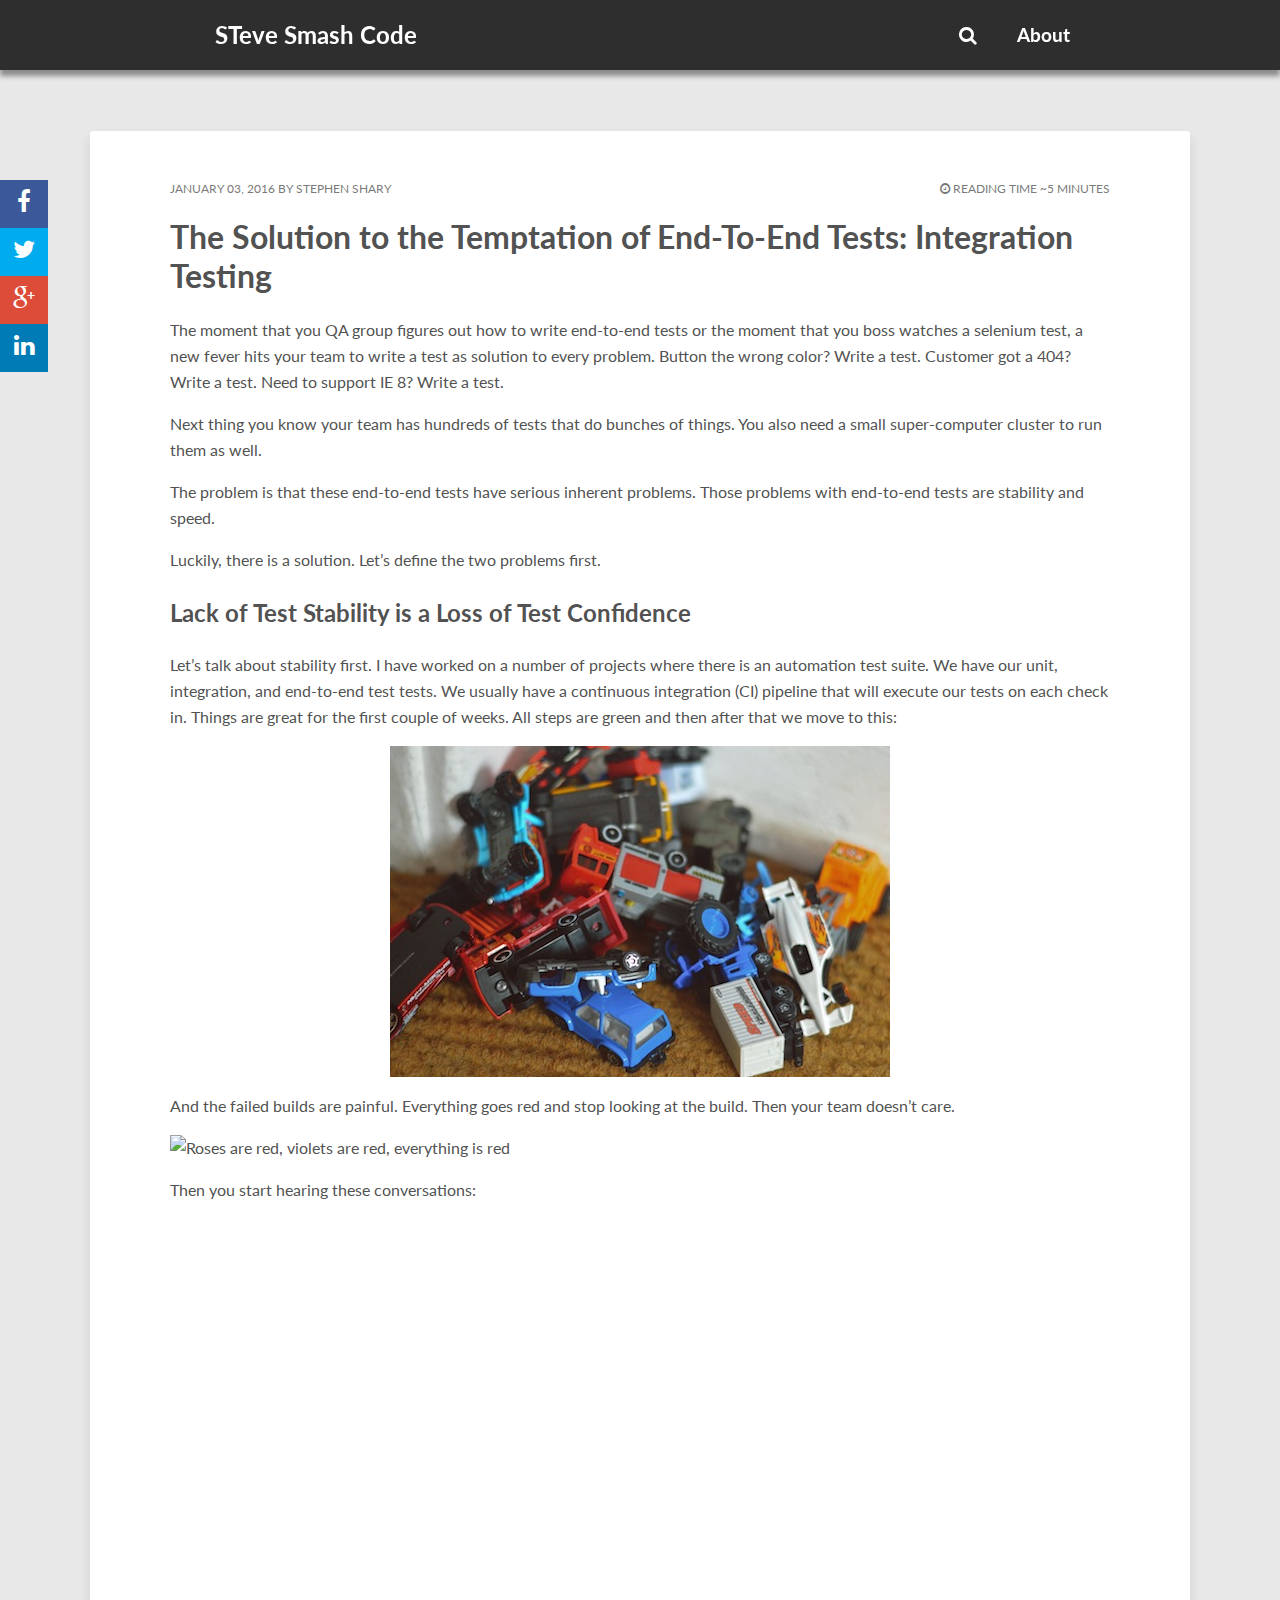
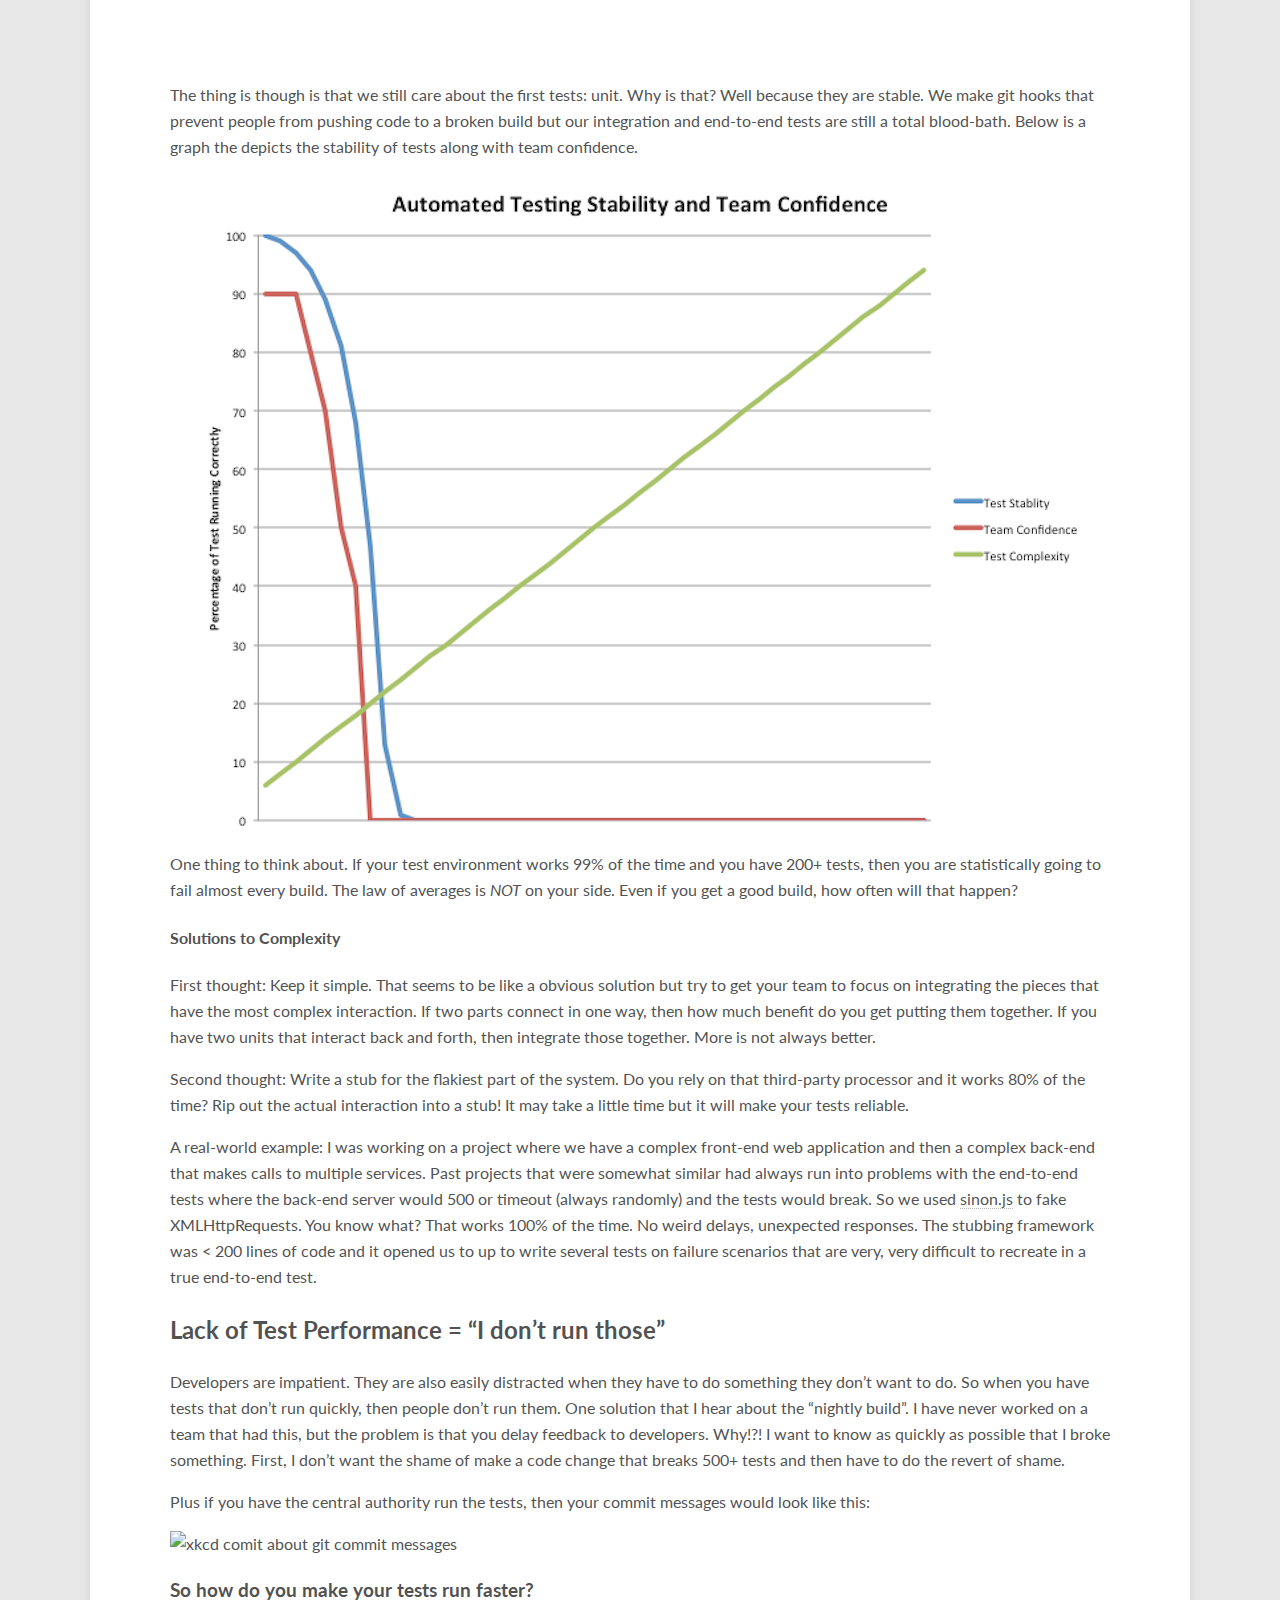
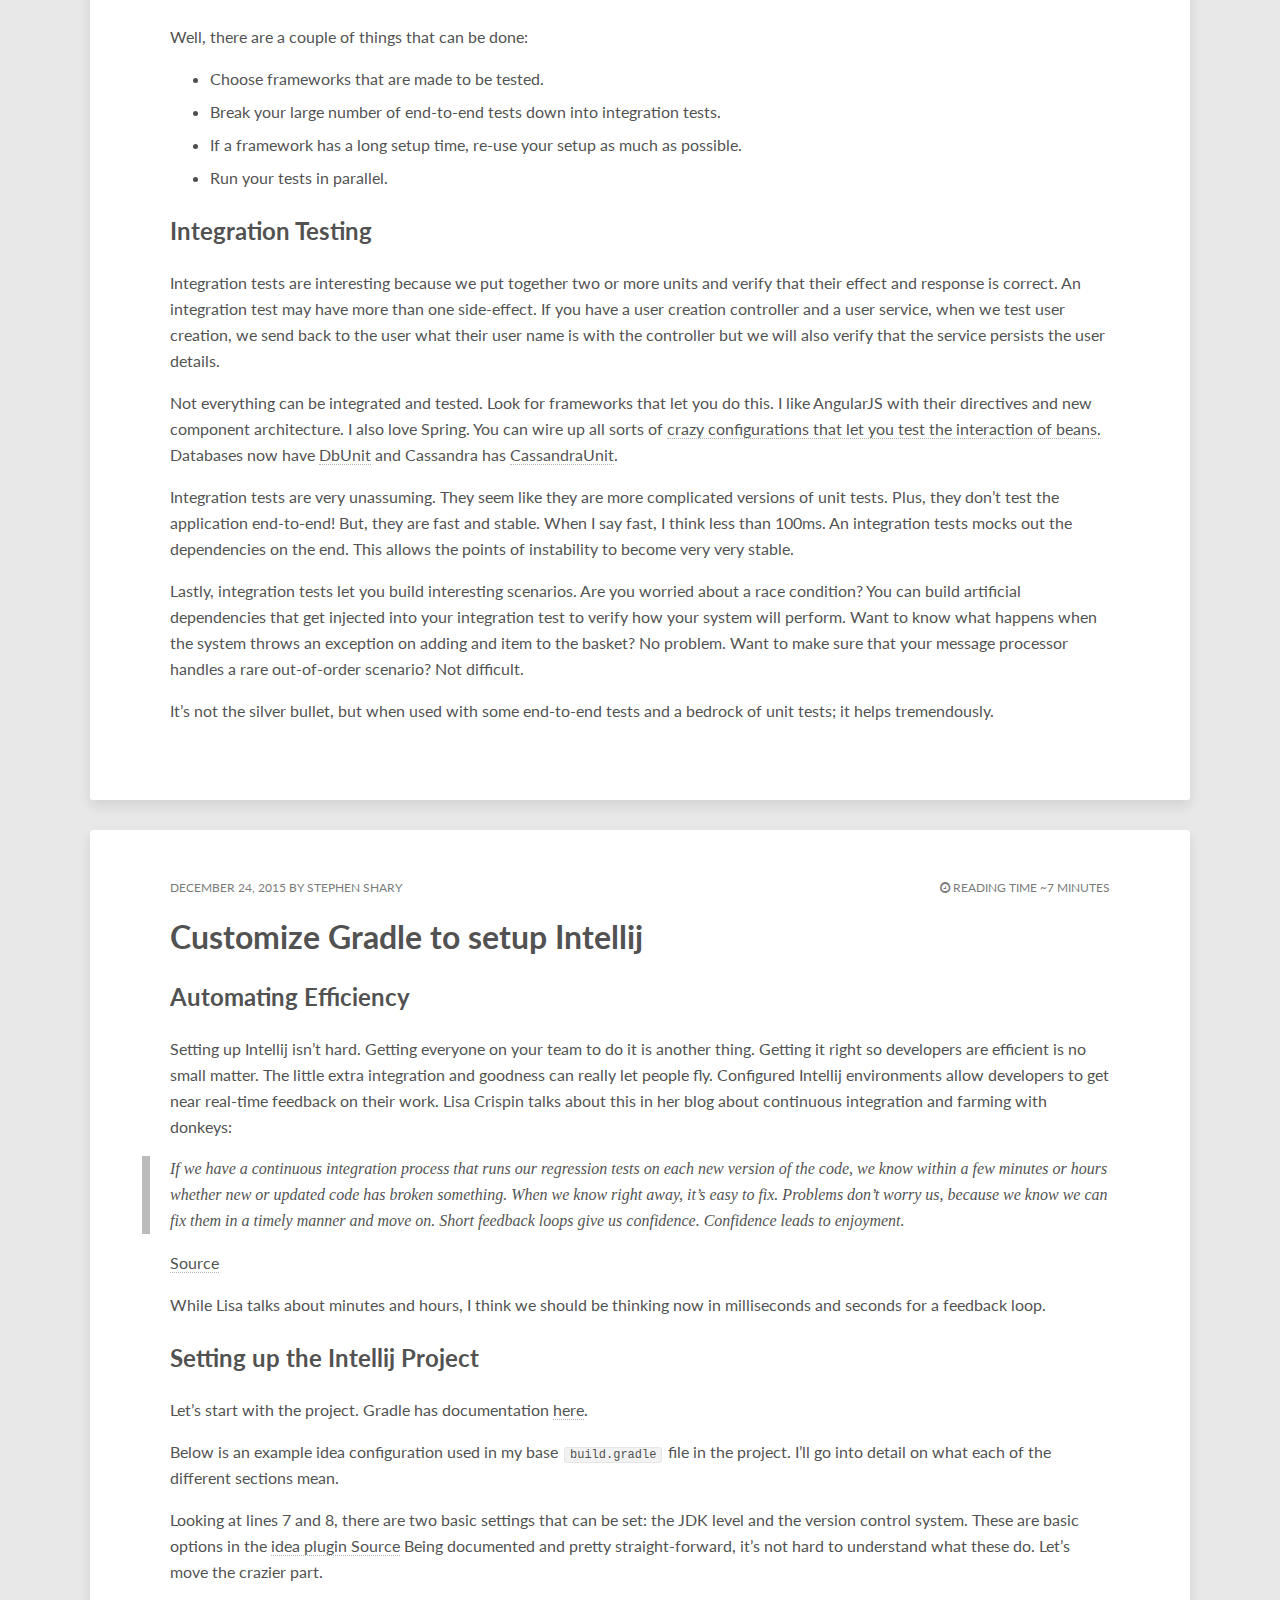
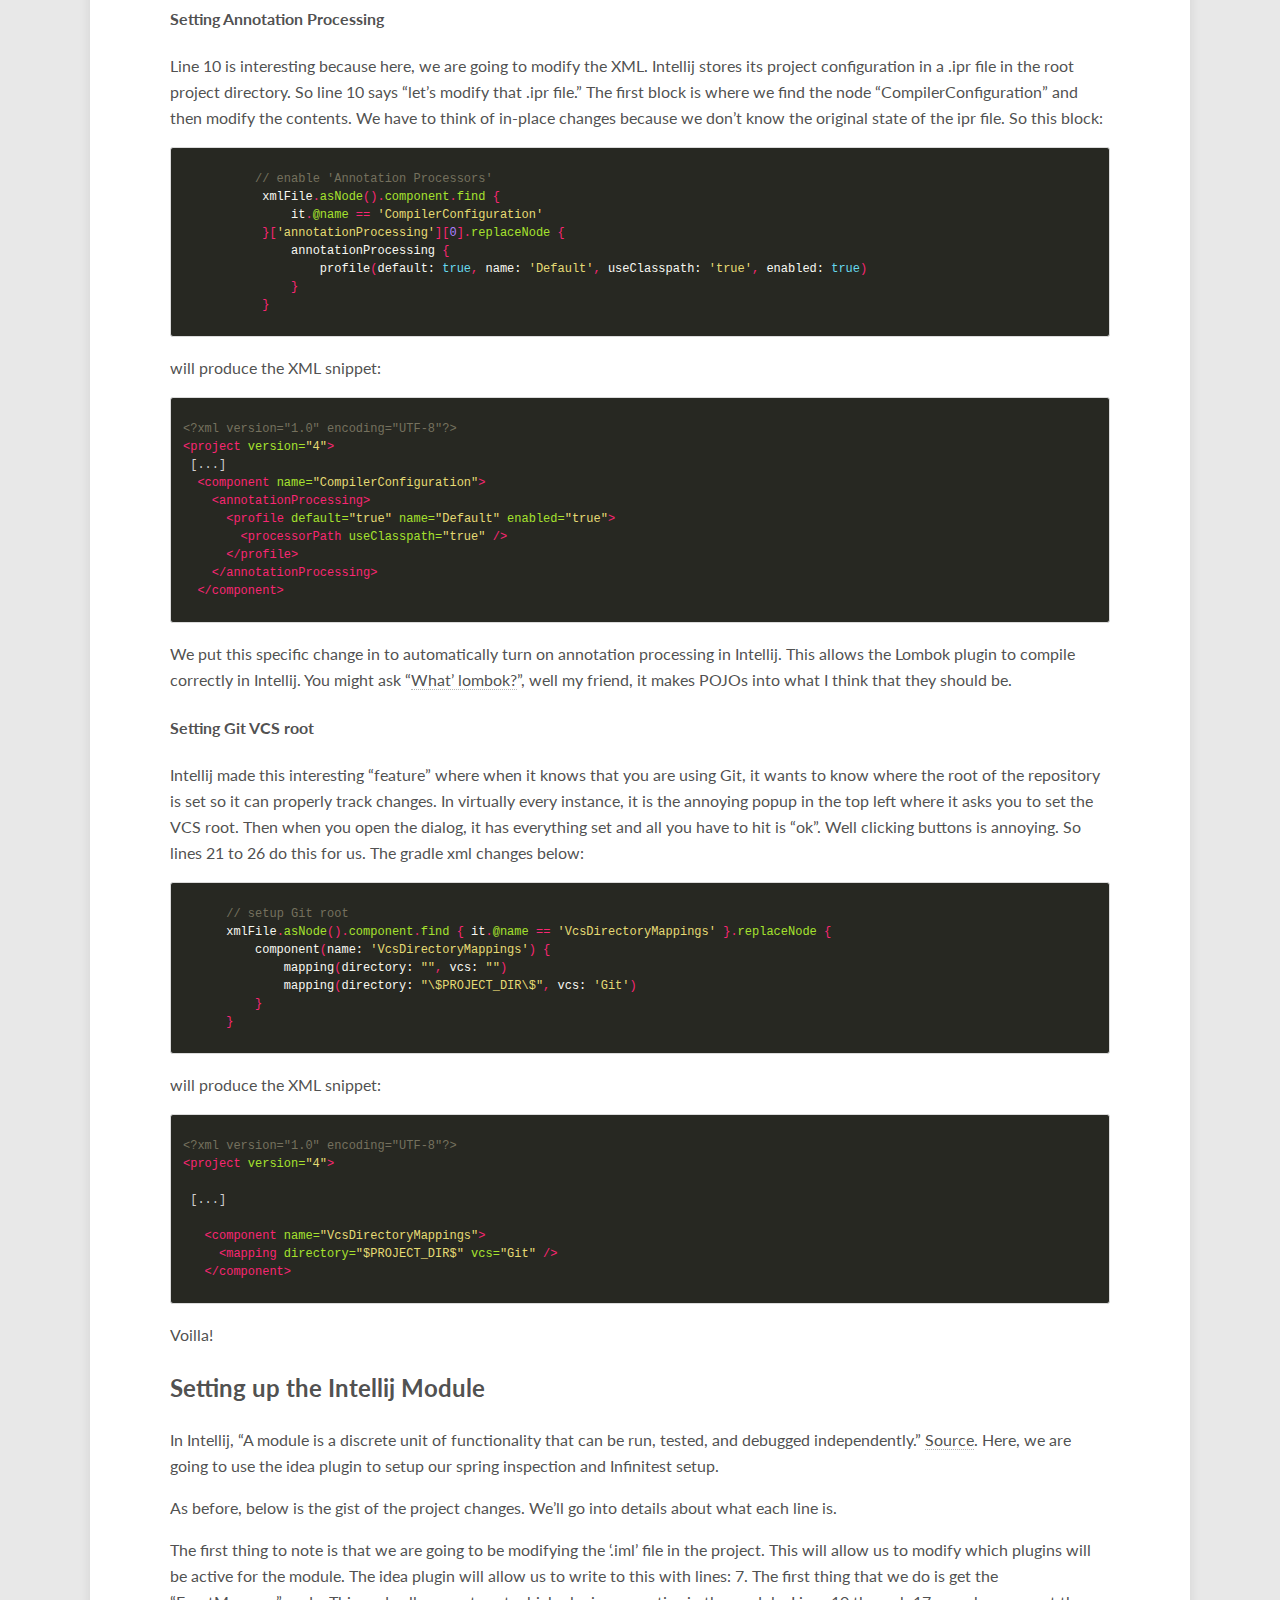
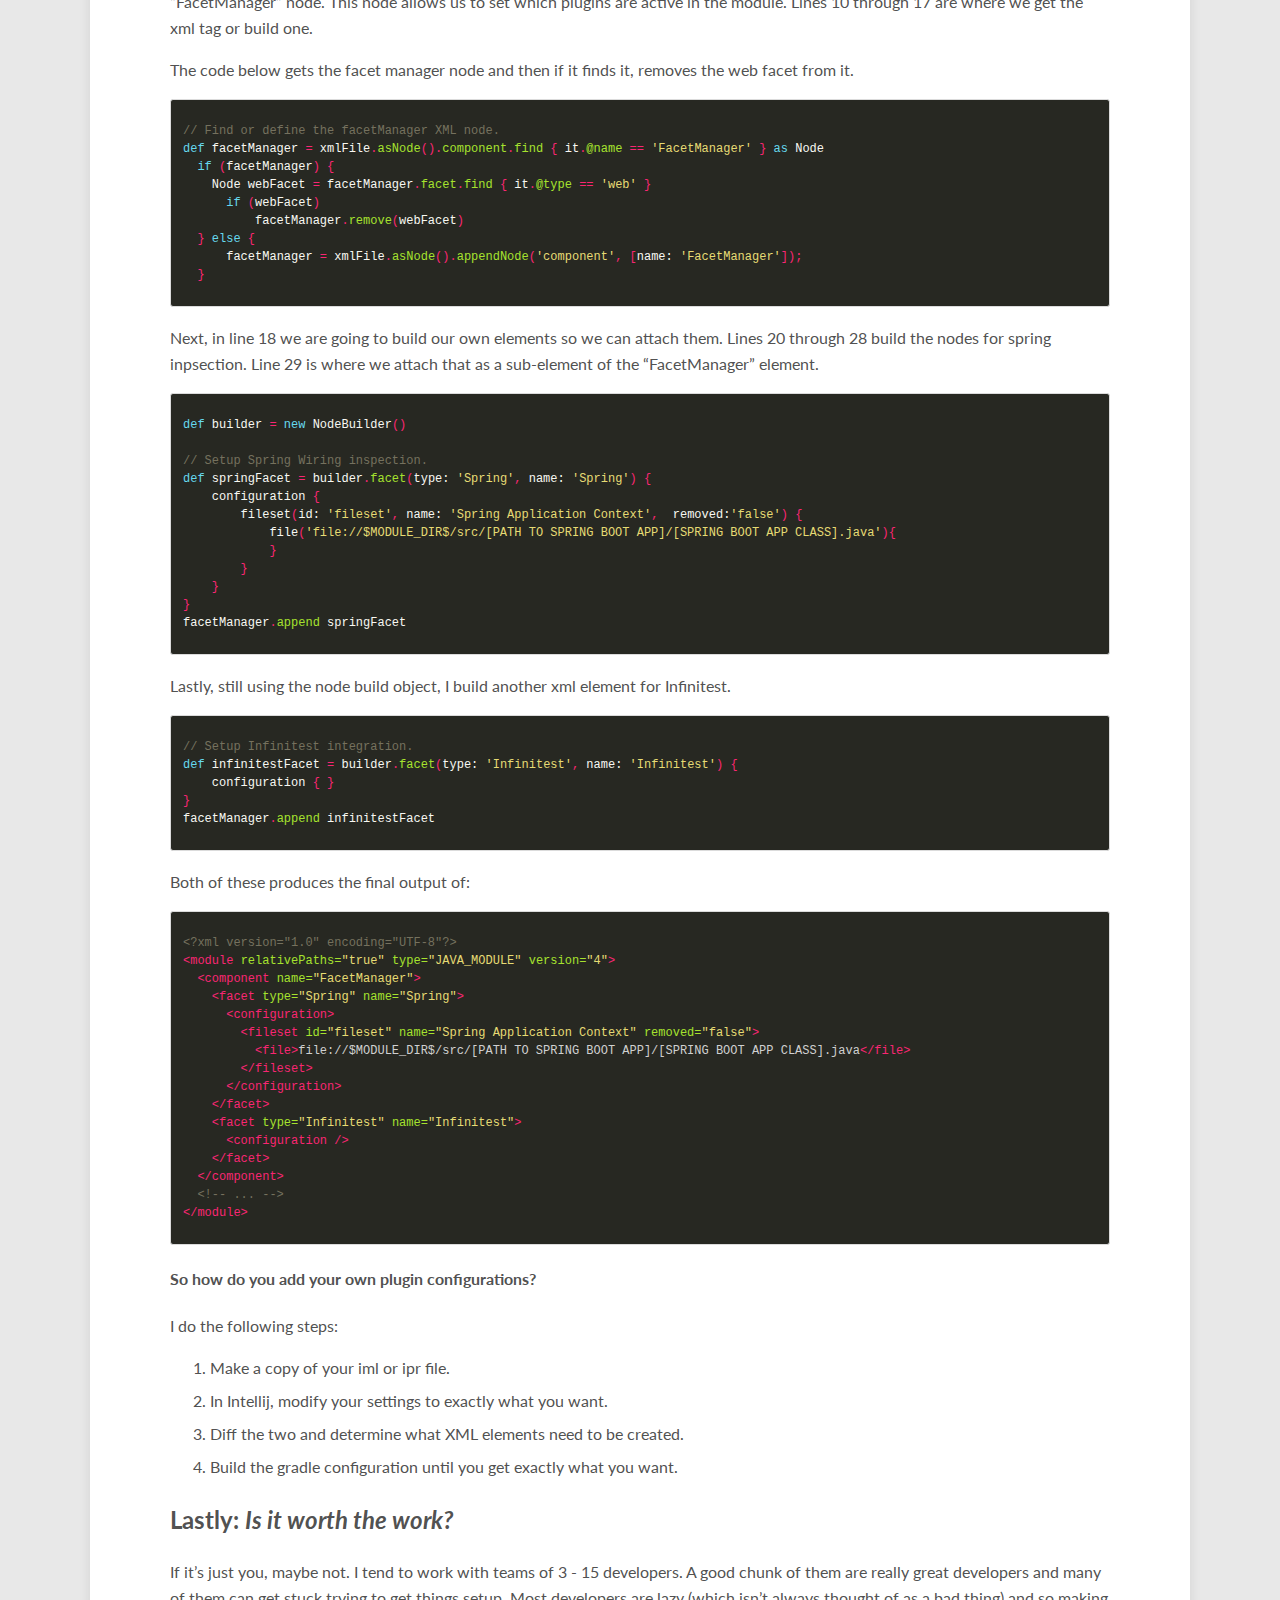
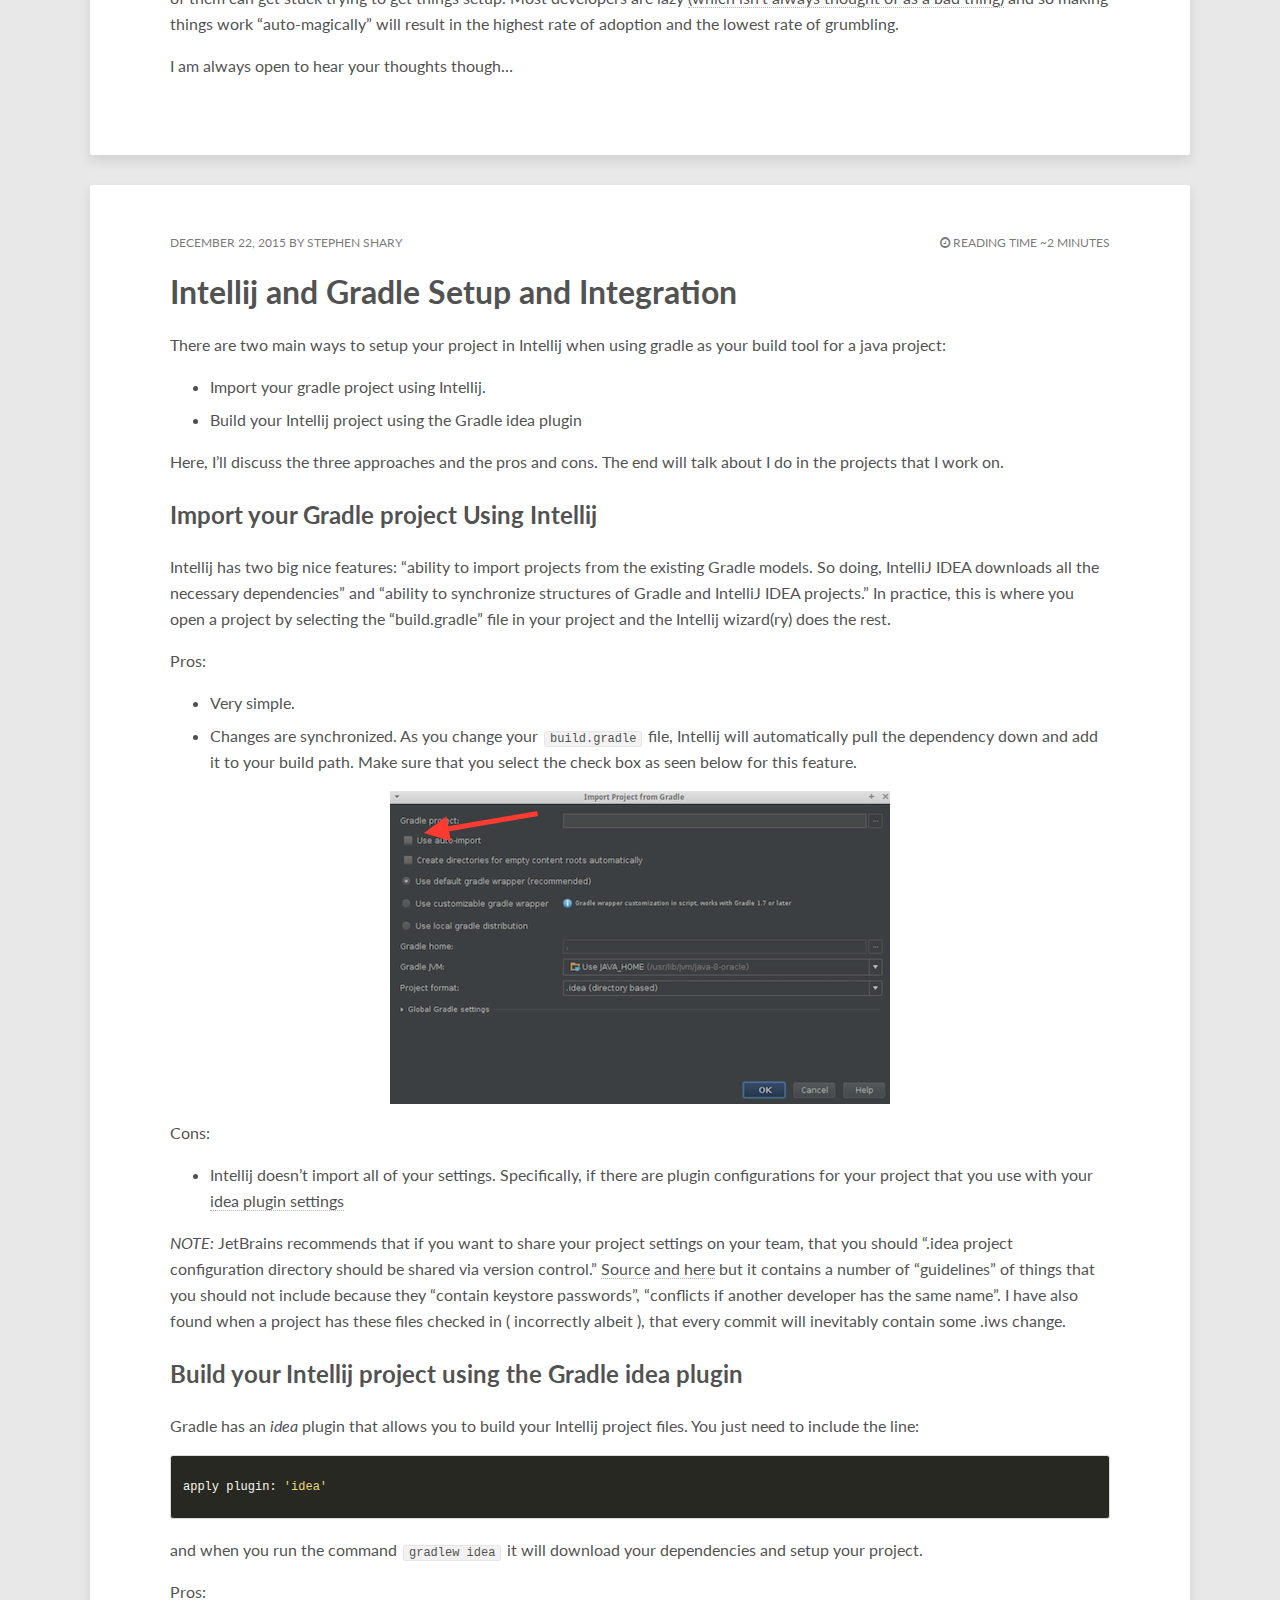
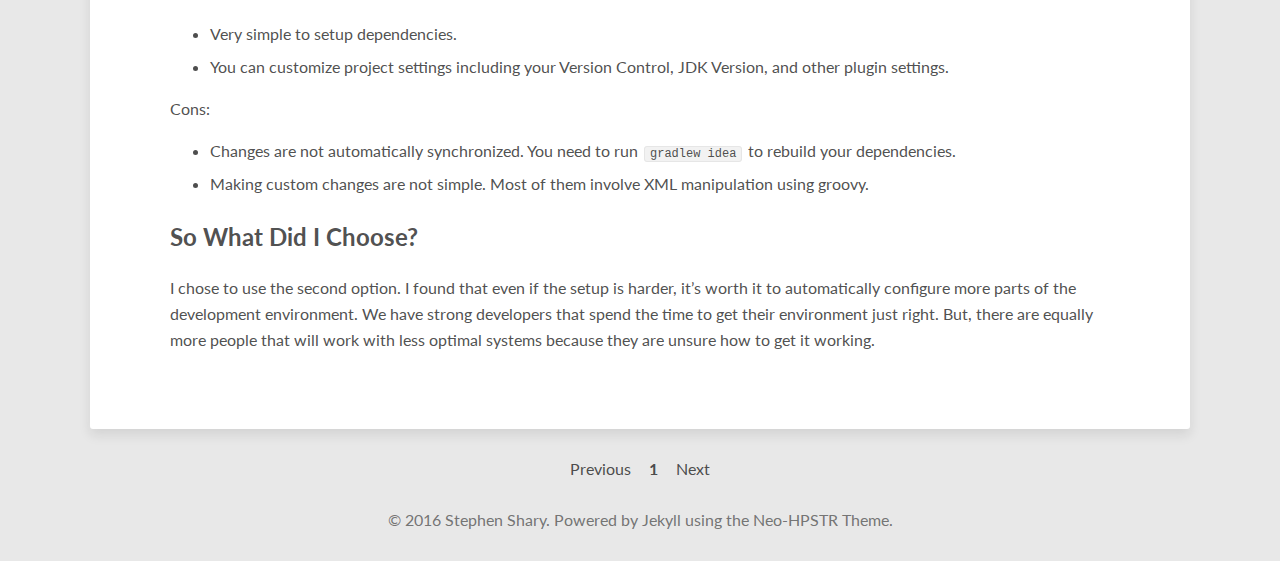
==== commit aa75fa51: "Updating e2e article." ====
--- a/index.html
+++ b/index.html
@@ -115,7 +115,7 @@
       <span class="entry-reading-time">
         <i class="fa fa-clock-o"></i>
         
-        Reading time ~4 minutes
+        Reading time ~5 minutes
       </span><!-- /.entry-reading-time -->
       
     </div><!-- /.entry-meta -->
@@ -129,7 +129,7 @@
 
 <p>Next thing you know your team has hundreds of tests that do bunches of things.  You also need a small super-computer cluster to run them as well.</p>
 
-<p>The problem is that these end-to-end tests have serious inherent problems. Those problems are stablity and speed.</p>
+<p>The problem is that these end-to-end tests have serious inherent problems. Those problems with end-to-end tests are stability and speed.</p>
 
 <p>Luckily, there is a solution.  Let’s define the two problems first.</p>
 
@@ -155,7 +155,7 @@
 
 <h4 id="solutions-to-complexity">Solutions to Complexity</h4>
 
-<p>First thought: Keep it simple.  That seems to be like a obvious solution but try to get your team to focus on integrating the peices that have the most complex interaction.  If two parts connect in one way, then how much benefit do you get putting them together.  If you have two units that interact back and forth, then integrate those together.  More is not always better.</p>
+<p>First thought: Keep it simple.  That seems to be like a obvious solution but try to get your team to focus on integrating the pieces that have the most complex interaction.  If two parts connect in one way, then how much benefit do you get putting them together.  If you have two units that interact back and forth, then integrate those together.  More is not always better.</p>
 
 <p>Second thought: Write a stub for the flakiest part of the system.  Do you rely on that third-party processor and it works 80% of the time?   Rip out the actual interaction into a stub!  It may take a little time but it will make your tests reliable.</p>
 
@@ -185,6 +185,12 @@
 <p>Integration tests are interesting because we put together two or more units and verify that their effect and response is correct.  An integration test may have more than one side-effect.  If you have a user creation controller and a user service, when we test user creation, we send back to the user what their user name is with the controller but we will also verify that the service persists the user details.</p>
 
 <p>Not everything can be integrated and tested.  Look for frameworks that let you do this.  I like AngularJS with their directives and new component architecture.  I also love Spring.  You can wire up all sorts of <a href="http://docs.spring.io/spring/docs/current/spring-framework-reference/html/integration-testing.html">crazy configurations that let you test the interaction of beans.</a>  Databases now have <a href="http://dbunit.sourceforge.net/">DbUnit</a> and Cassandra has <a href="https://github.com/jsevellec/cassandra-unit">CassandraUnit</a>.</p>
+
+<p>Integration tests are very unassuming.  They seem like they are more complicated versions of unit tests.  Plus, they don’t test the application end-to-end!   But, they are fast and stable.  When I say fast, I think less than 100ms.  An integration tests mocks out the dependencies on the end.  This allows the points of instability to become very very stable.</p>
+
+<p>Lastly, integration tests let you build interesting scenarios.  Are you worried about a race condition?  You can build artificial dependencies that get injected into your integration test to verify how your system will perform.  Want to know what happens when the system throws an exception on adding and item to the basket?  No problem.  Want to make sure that your message processor handles a rare out-of-order scenario?  Not difficult.</p>
+
+<p>It’s not the silver bullet, but when used with some end-to-end tests and a bedrock of unit tests; it helps tremendously.</p>
 
     
   </div><!-- /.entry-content -->
@@ -481,6 +487,18 @@
 
 
 
+<!-- Asynchronous Google Analytics snippet -->
+<script>
+  (function(i,s,o,g,r,a,m){i['GoogleAnalyticsObject']=r;i[r]=i[r]||function(){
+    (i[r].q=i[r].q||[]).push(arguments)},i[r].l=1*new Date();a=s.createElement(o),
+    m=s.getElementsByTagName(o)[0];a.async=1;a.src=g;m.parentNode.insertBefore(a,m)
+  })(window,document,'script','//www.google-analytics.com/analytics.js','ga');
+
+  ga('create', 'UA-72001612-1', 'auto');
+  ga('require', 'linkid', 'linkid.js');
+  ga('send', 'pageview');
+</script>
+
 
 
 
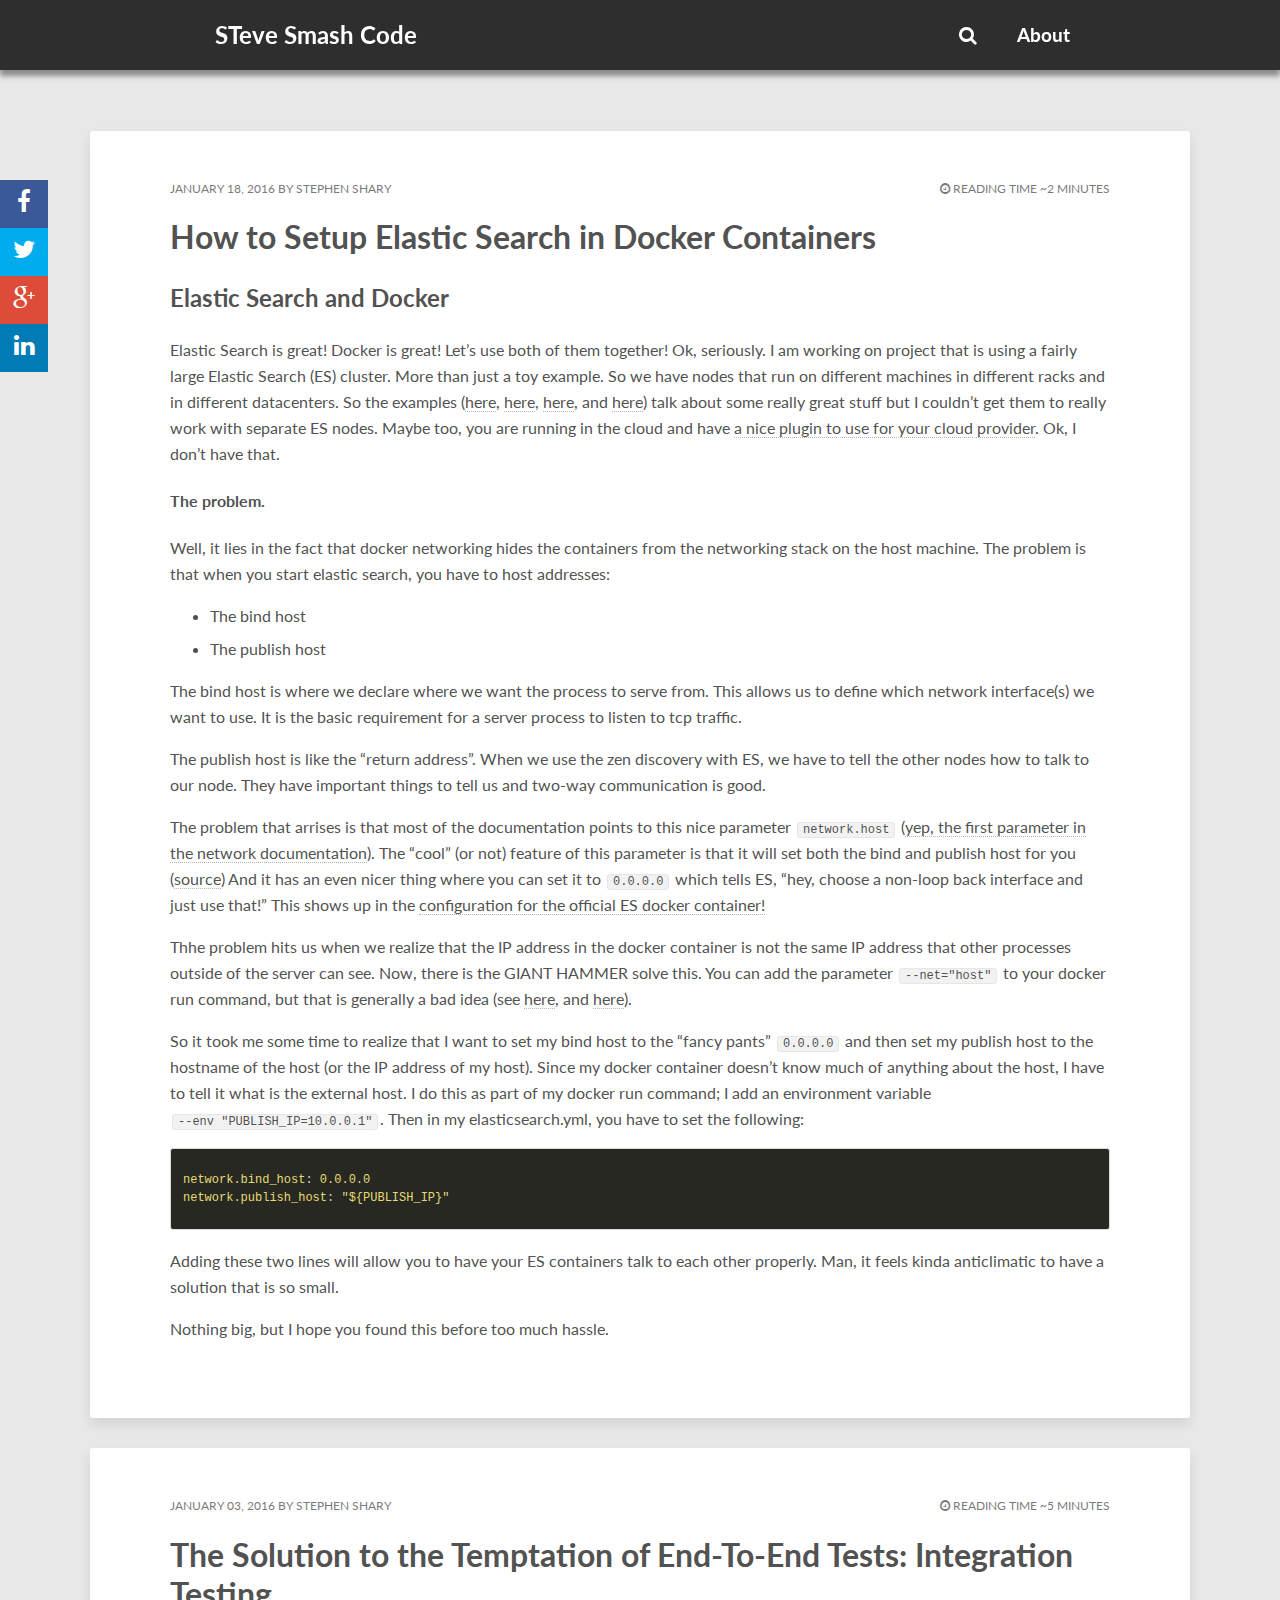
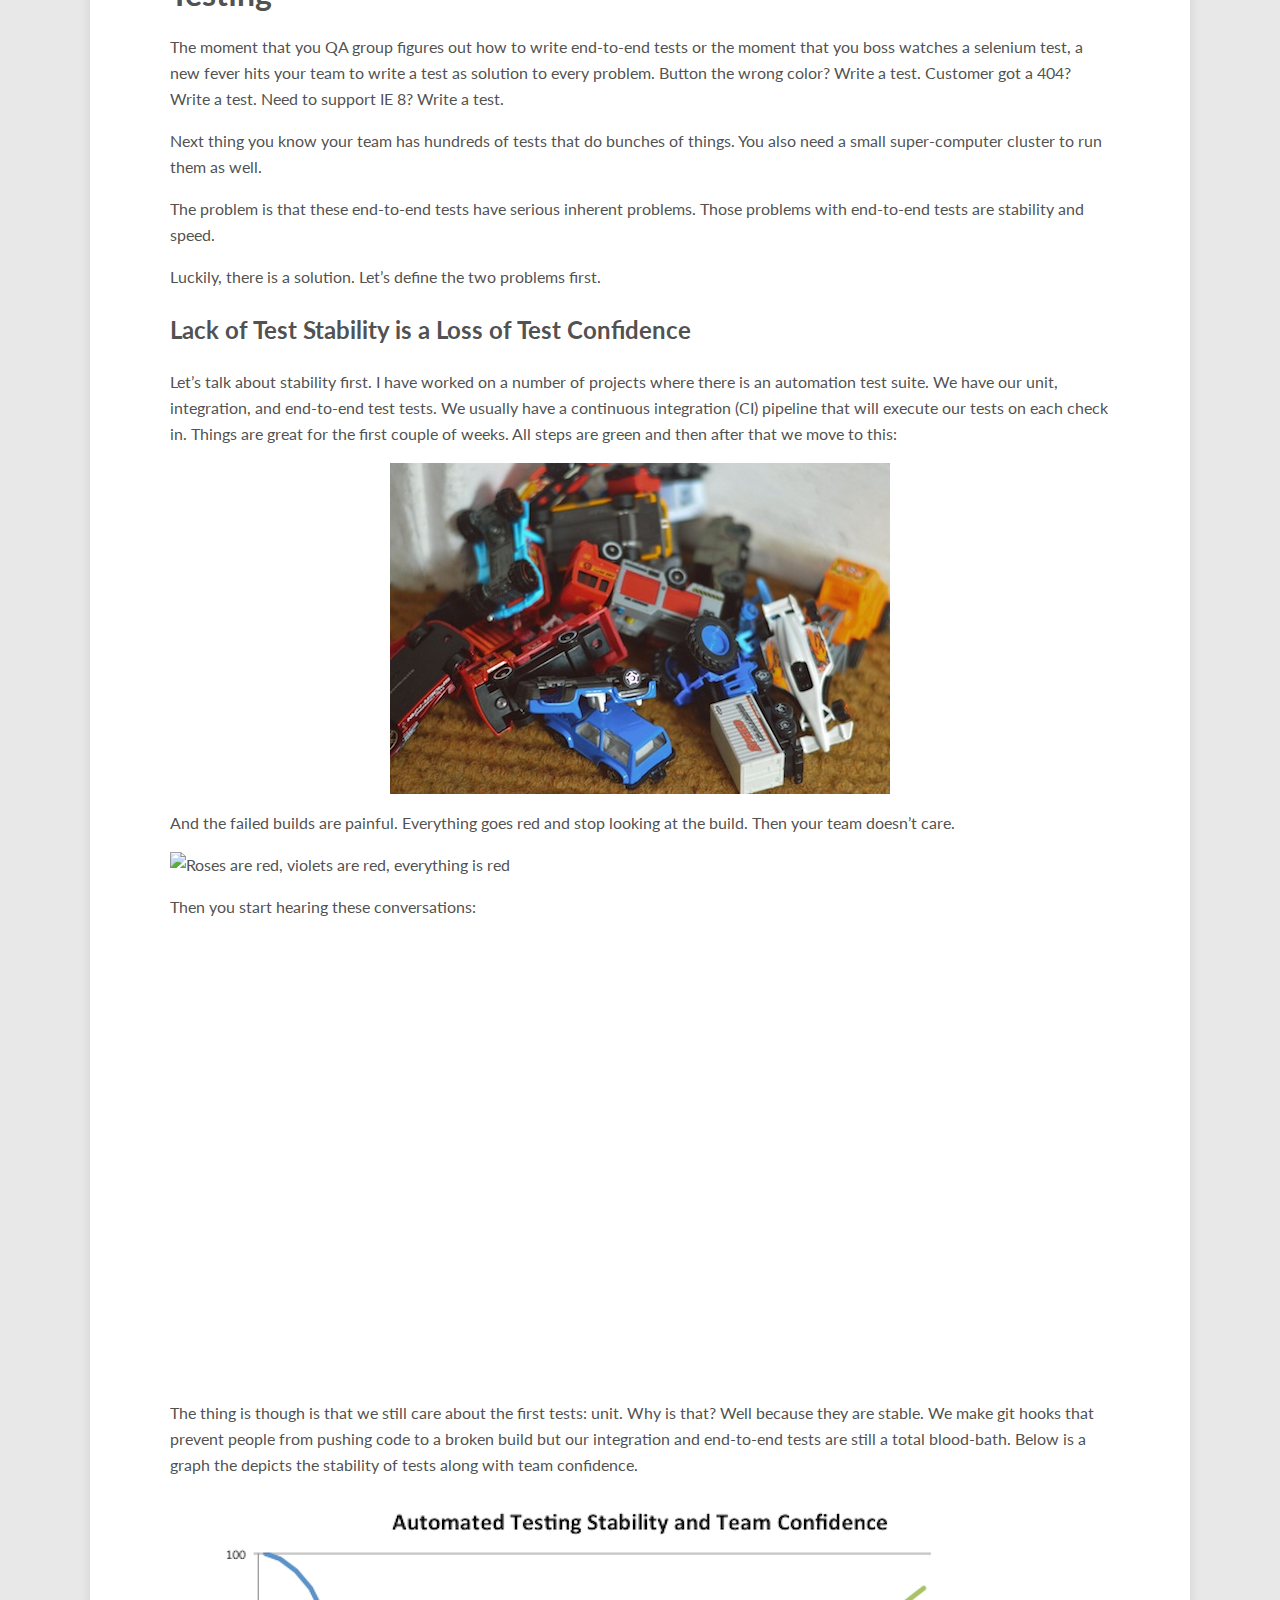
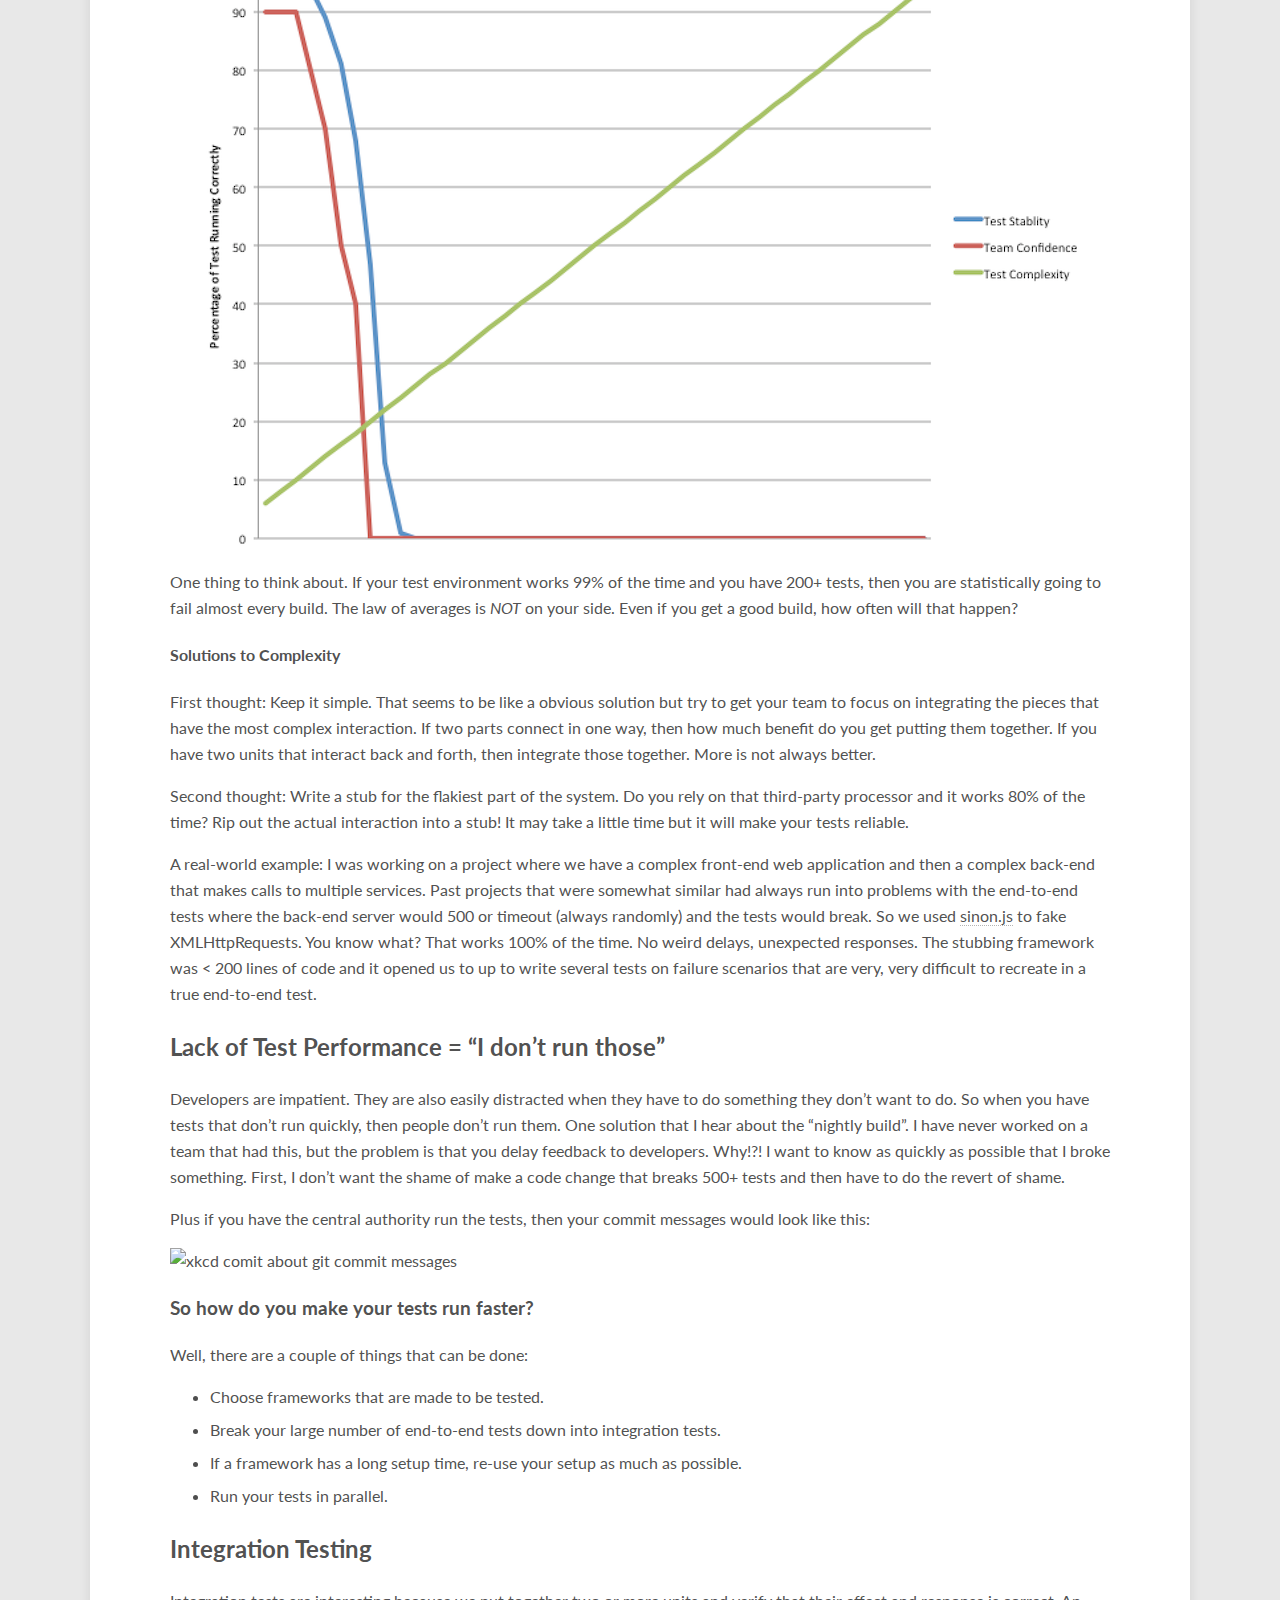
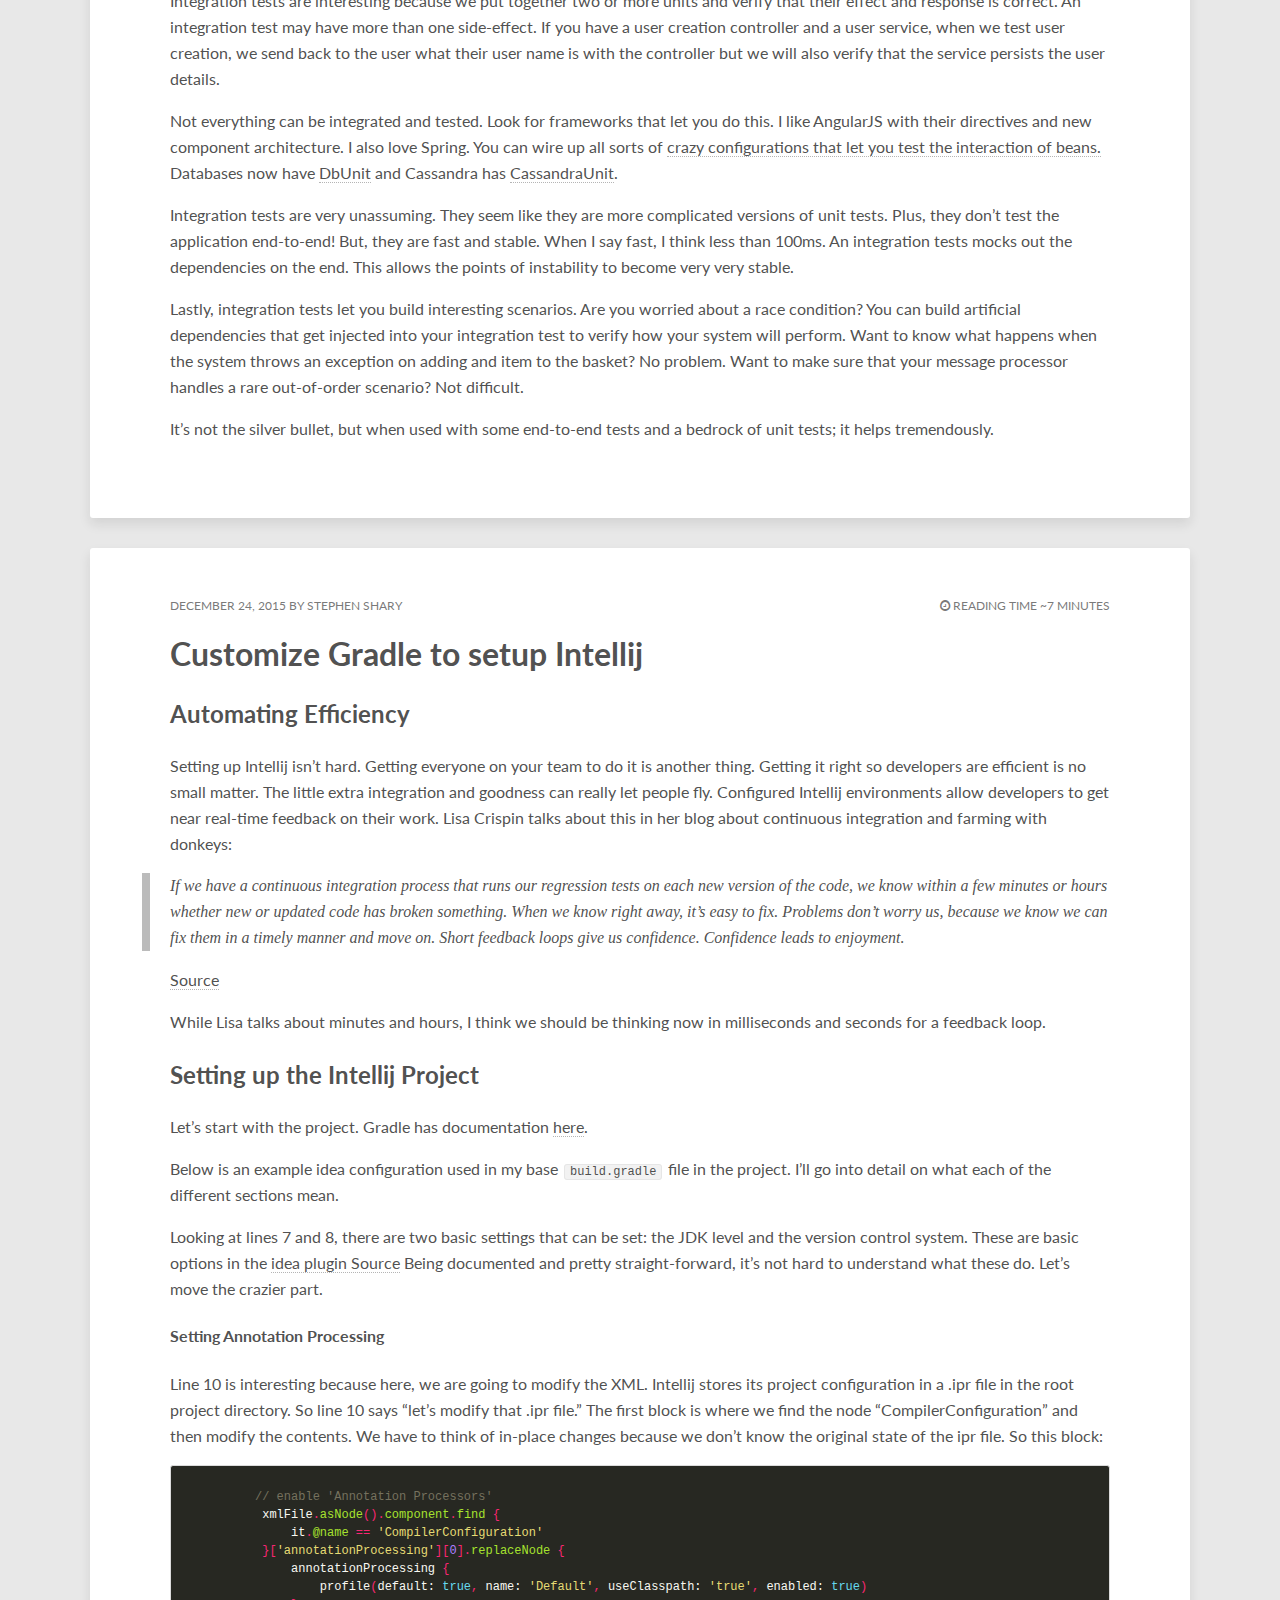
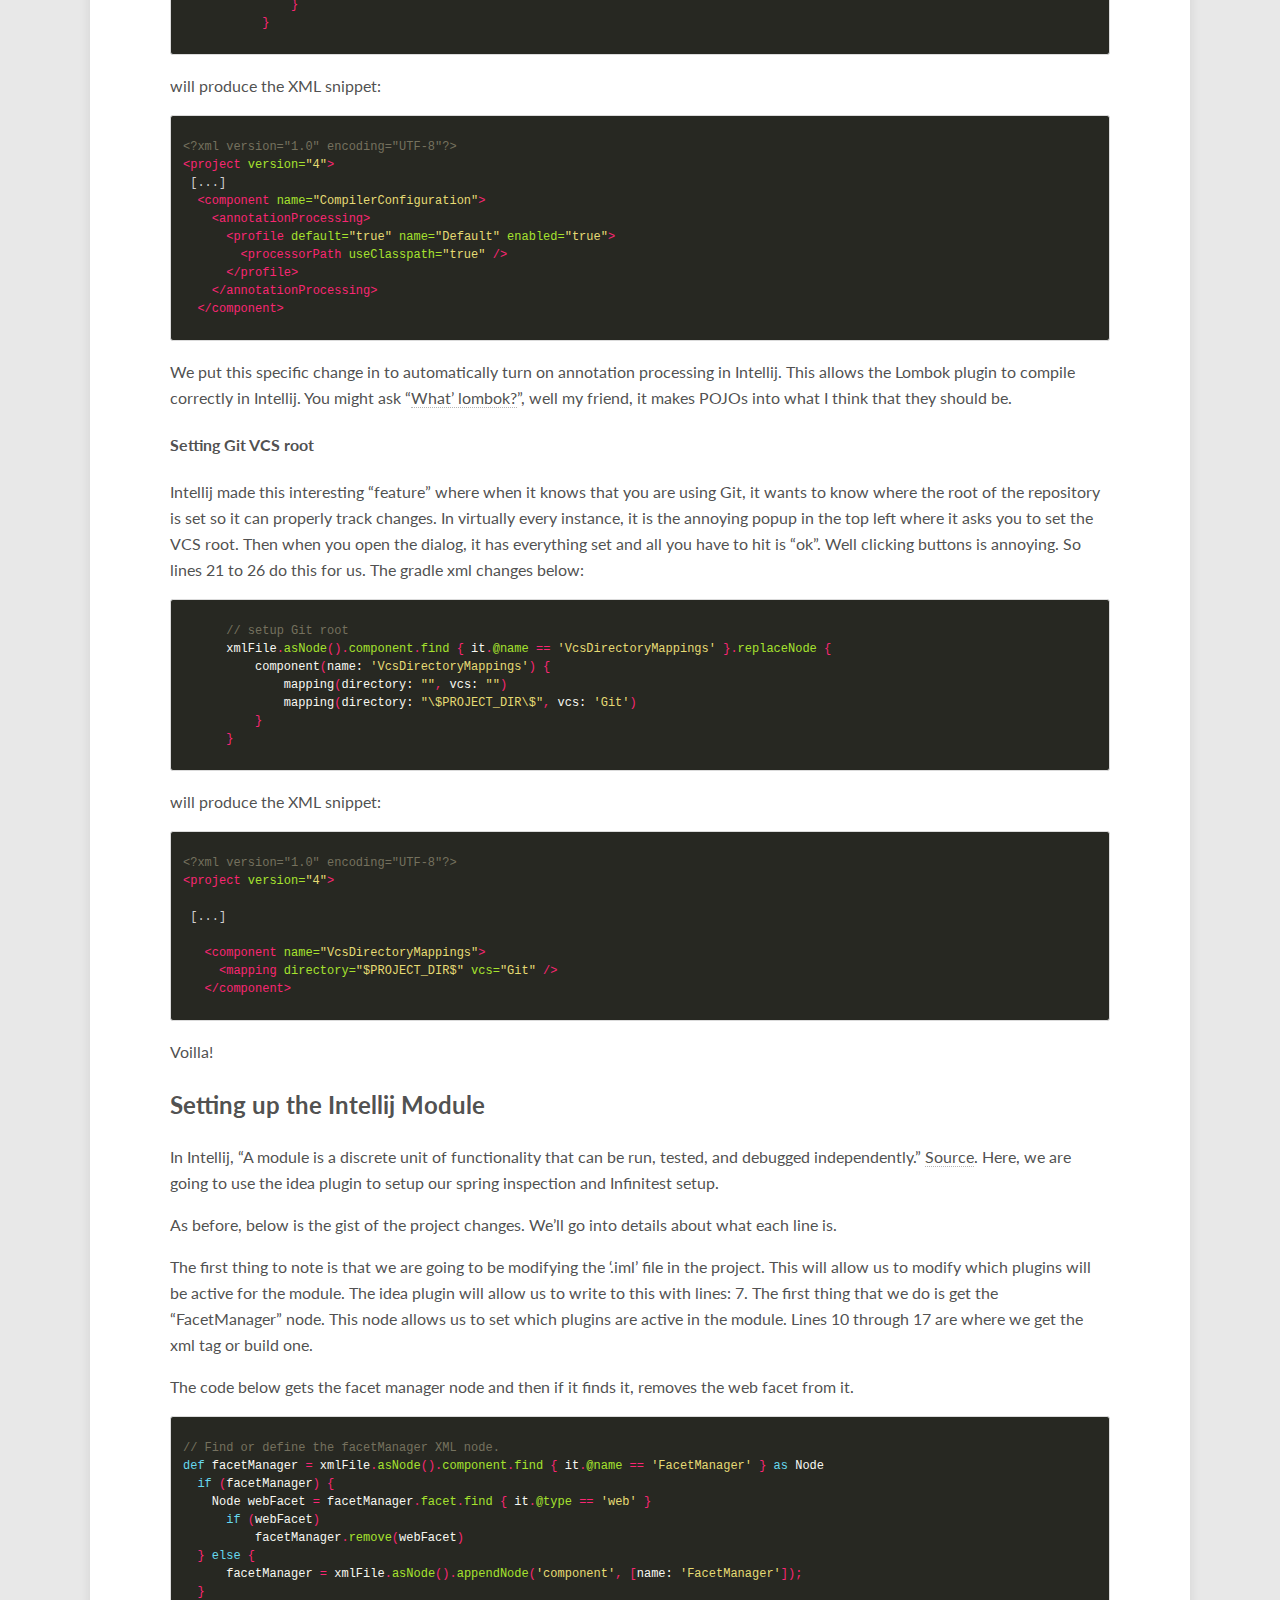
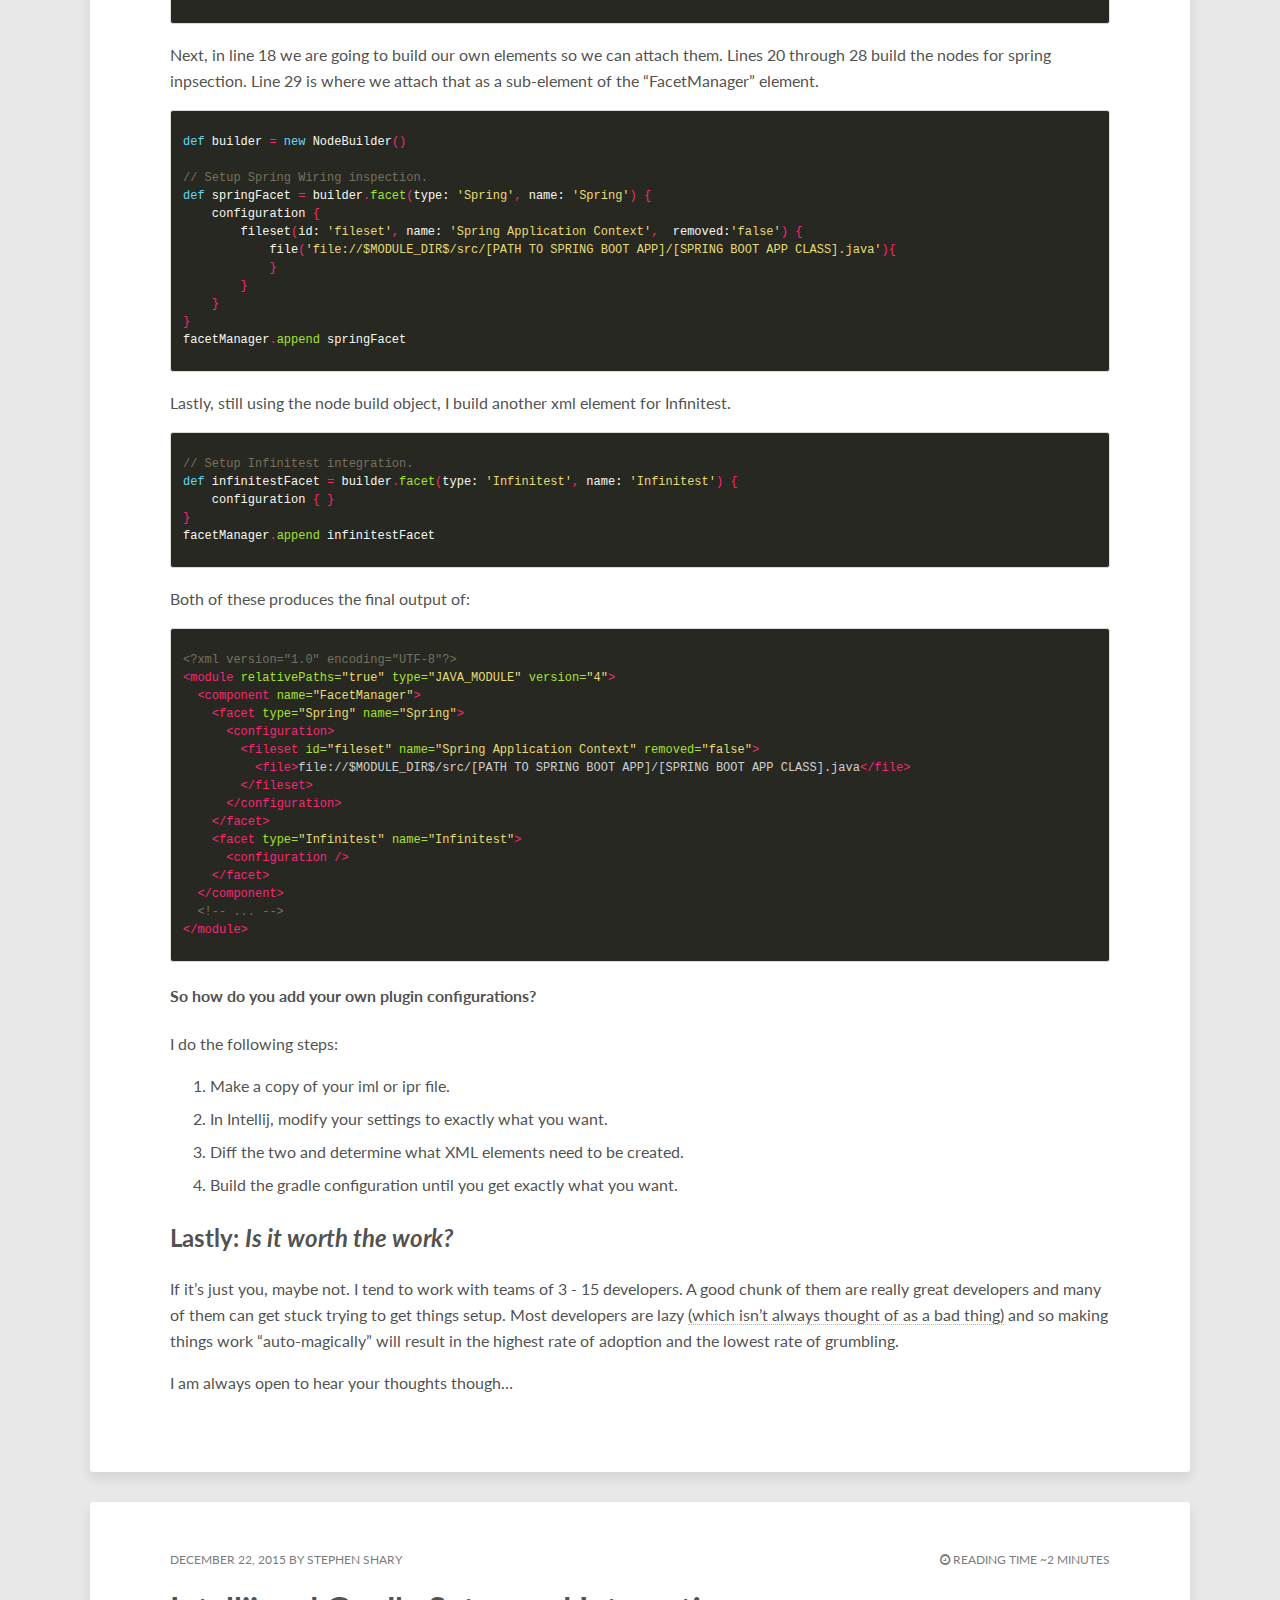
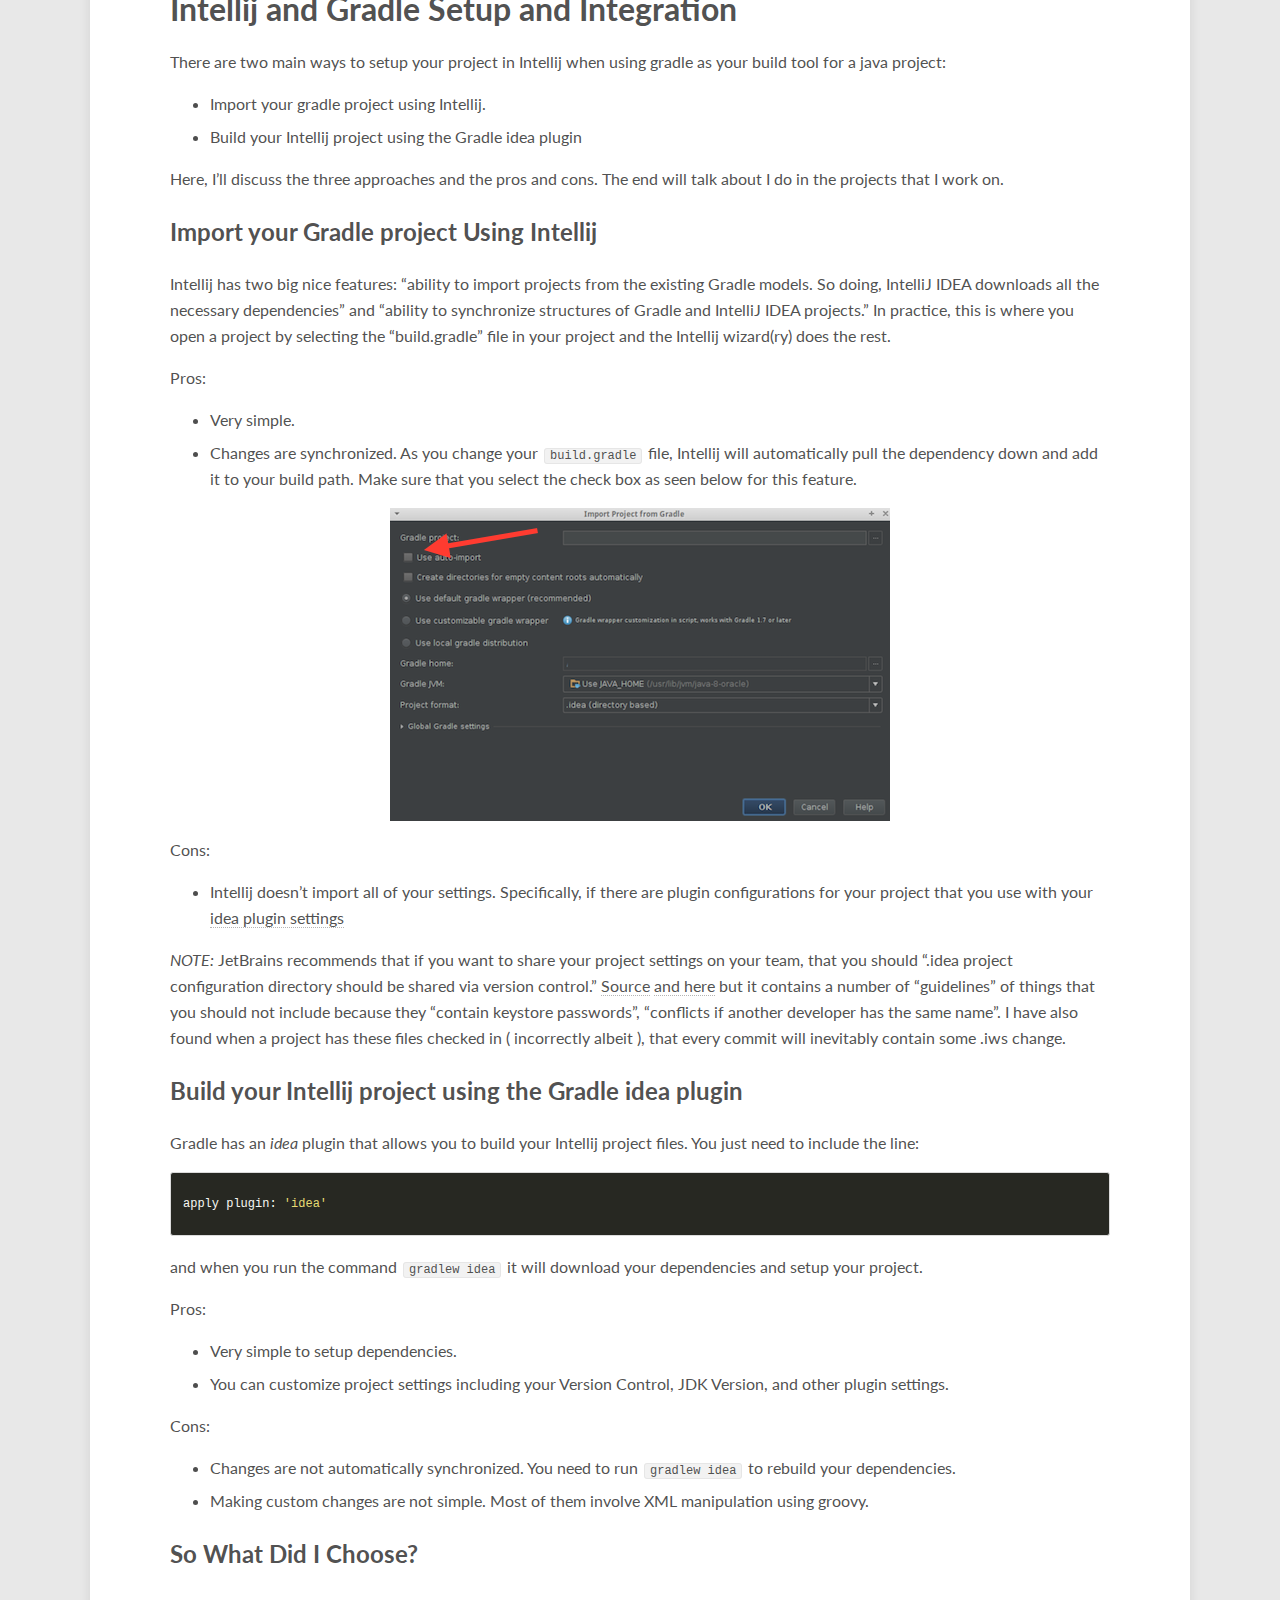
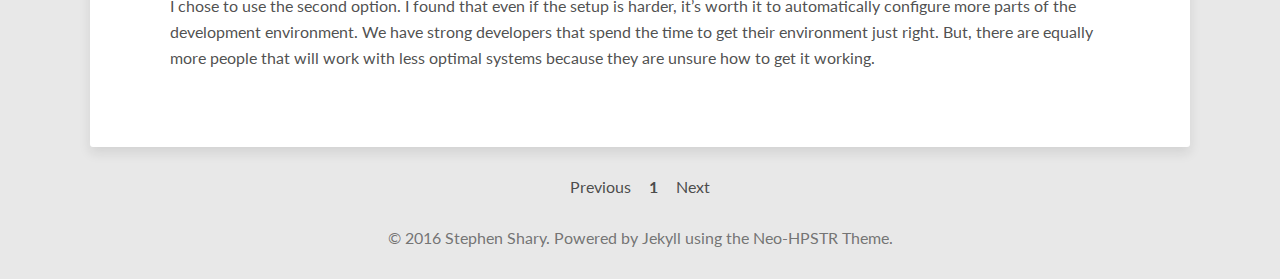
==== commit 963a0145: "Adding article on Elastic Search and Docker." ====
--- a/index.html
+++ b/index.html
@@ -106,6 +106,60 @@
 
 <div id="main" role="main">
   
+<article class="hentry">
+  <header>
+    
+    <div class="entry-meta">
+      <span class="entry-date date published updated"><time datetime="2016-01-18T00:00:00-05:00"><a href="/devops/Elastic-Search-in-Docker/">January 18, 2016</a></time></span><span class="author vcard"><span class="fn"><a href="/about/" title="About Stephen Shary">Stephen Shary</a></span></span>
+      
+      <span class="entry-reading-time">
+        <i class="fa fa-clock-o"></i>
+        
+        Reading time ~2 minutes
+      </span><!-- /.entry-reading-time -->
+      
+    </div><!-- /.entry-meta -->
+    
+      <h1 class="entry-title"><a href="/devops/Elastic-Search-in-Docker/" rel="bookmark" title="How to Setup Elastic Search in Docker Containers" itemprop="url">How to Setup Elastic Search in Docker Containers</a></h1>
+    
+  </header>
+  <div class="entry-content">
+    
+      <h2 id="elastic-search-and-docker">Elastic Search and Docker</h2>
+
+<p>Elastic Search is great!  Docker is great!  Let’s use both of them together!  Ok, seriously.  I am working on project that is using a fairly large Elastic Search (ES) cluster.  More than just a toy example.  So we have nodes that run on different machines in different racks and in different datacenters.  So the examples (<a href="http://elk-docker.readthedocs.org/#elasticsearch-cluster-different-hosts">here</a>, <a href="https://clusterhq.com/2014/10/14/deploying-multi-node-elasticsearch-logstash-kibana-cluster-using-docker/">here</a>, <a href="https://github.com/deviantony/docker-elk">here</a>, and <a href="http://technologyconversations.com/2015/05/18/centralized-system-and-docker-logging-with-elk-stack/">here</a>) talk about some really great stuff but I couldn’t get them to really work with separate ES nodes. Maybe too, you are running in the cloud and have <a href="https://www.elastic.co/guide/en/elasticsearch/plugins/2.1/discovery.html">a nice plugin to use for your cloud provider</a>.  Ok, I don’t have that.</p>
+
+<h4 id="the-problem">The problem.</h4>
+
+<p>Well, it lies in the fact that docker networking hides the containers from the networking stack on the host machine.  The problem is that when you start elastic search, you have to host addresses:</p>
+
+<ul>
+  <li>The bind host</li>
+  <li>The publish host</li>
+</ul>
+
+<p>The bind host is where we declare where we want the process to serve from.   This allows us to define which network interface(s) we want to use.  It is the basic requirement for a server process to listen to tcp traffic.</p>
+
+<p>The publish host is like the “return address”.  When we use the zen discovery with ES, we have to tell the other nodes how to talk to our node.  They have important things to tell us and two-way communication is good.</p>
+
+<p>The problem that arrises is that most of the documentation points to this nice parameter <code class="highlighter-rouge">network.host</code> (<a href="https://www.elastic.co/guide/en/elasticsearch/reference/2.x/modules-network.html">yep, the first parameter in the network documentation</a>).  The “cool” (or not) feature of this parameter is that it will set both the bind and publish host for you (<a href="https://www.elastic.co/guide/en/elasticsearch/reference/2.x/modules-network.html">source</a>)  And it has an even nicer thing where you can set it to <code class="highlighter-rouge">0.0.0.0</code> which tells ES, “hey, choose a non-loop back interface and just use that!”   This shows up in the <a href="https://github.com/docker-library/elasticsearch/blob/a3f8e658da60bf58e97e18a78d85815a896f9eed/2.1/config/elasticsearch.yml">configuration for the official ES docker container!</a></p>
+
+<p>Thhe problem hits us when we realize that the IP address in the docker container is not the same IP address that other processes outside of the server can see.  Now, there is the GIANT HAMMER solve this.
+You can add the parameter <code class="highlighter-rouge">--net="host"</code>  to your docker run command, but that is generally a bad idea (see <a href="http://www.dasblinkenlichten.com/docker-networking-101-host-mode/">here</a>, and <a href="https://github.com/jedisct1/dnscrypt-server-docker/issues/13">here</a>).</p>
+
+<p>So it took me some time to realize that I want to set my bind host to the “fancy pants” <code class="highlighter-rouge">0.0.0.0</code> and then set my publish host to the hostname of the host (or the IP address of my host). Since my docker container doesn’t know much of anything about the host, I have to tell it what is the external host.  I do this as part of my docker run command; I add an environment variable <code class="highlighter-rouge">--env "PUBLISH_IP=10.0.0.1"</code>.  Then in my elasticsearch.yml, you have to set the following:</p>
+
+<figure class="highlight"><pre><code class="language-yaml" data-lang="yaml"><span class="s">network.bind_host</span><span class="pi">:</span> <span class="s">0.0.0.0</span>
+<span class="s">network.publish_host</span><span class="pi">:</span> <span class="s2">"</span><span class="s">${PUBLISH_IP}"</span></code></pre></figure>
+
+<p>Adding these two lines will allow you to have your ES containers talk to each other properly.  Man, it feels kinda anticlimatic to have a solution that is so small.</p>
+
+<p>Nothing big, but I hope you found this before too much hassle.</p>
+
+    
+  </div><!-- /.entry-content -->
+</article><!-- /.hentry -->
+
 <article class="hentry">
   <header>
     
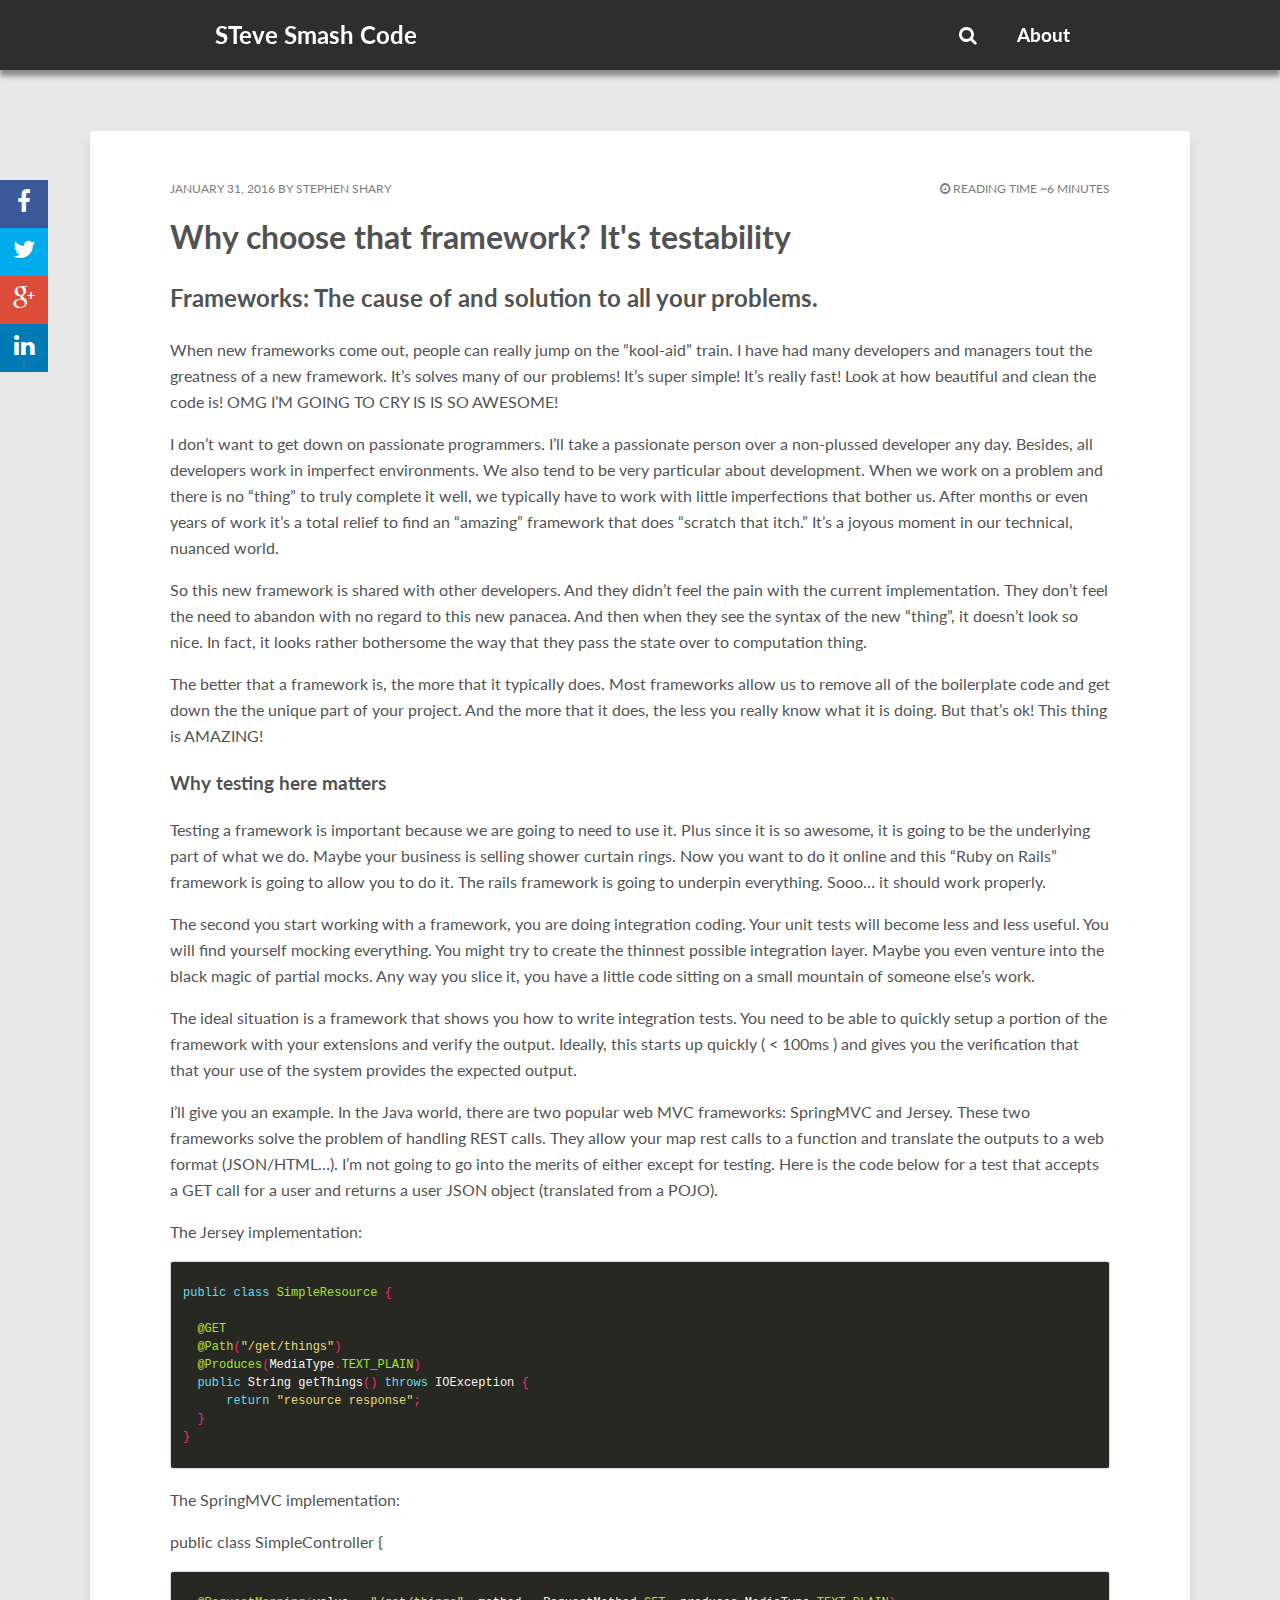
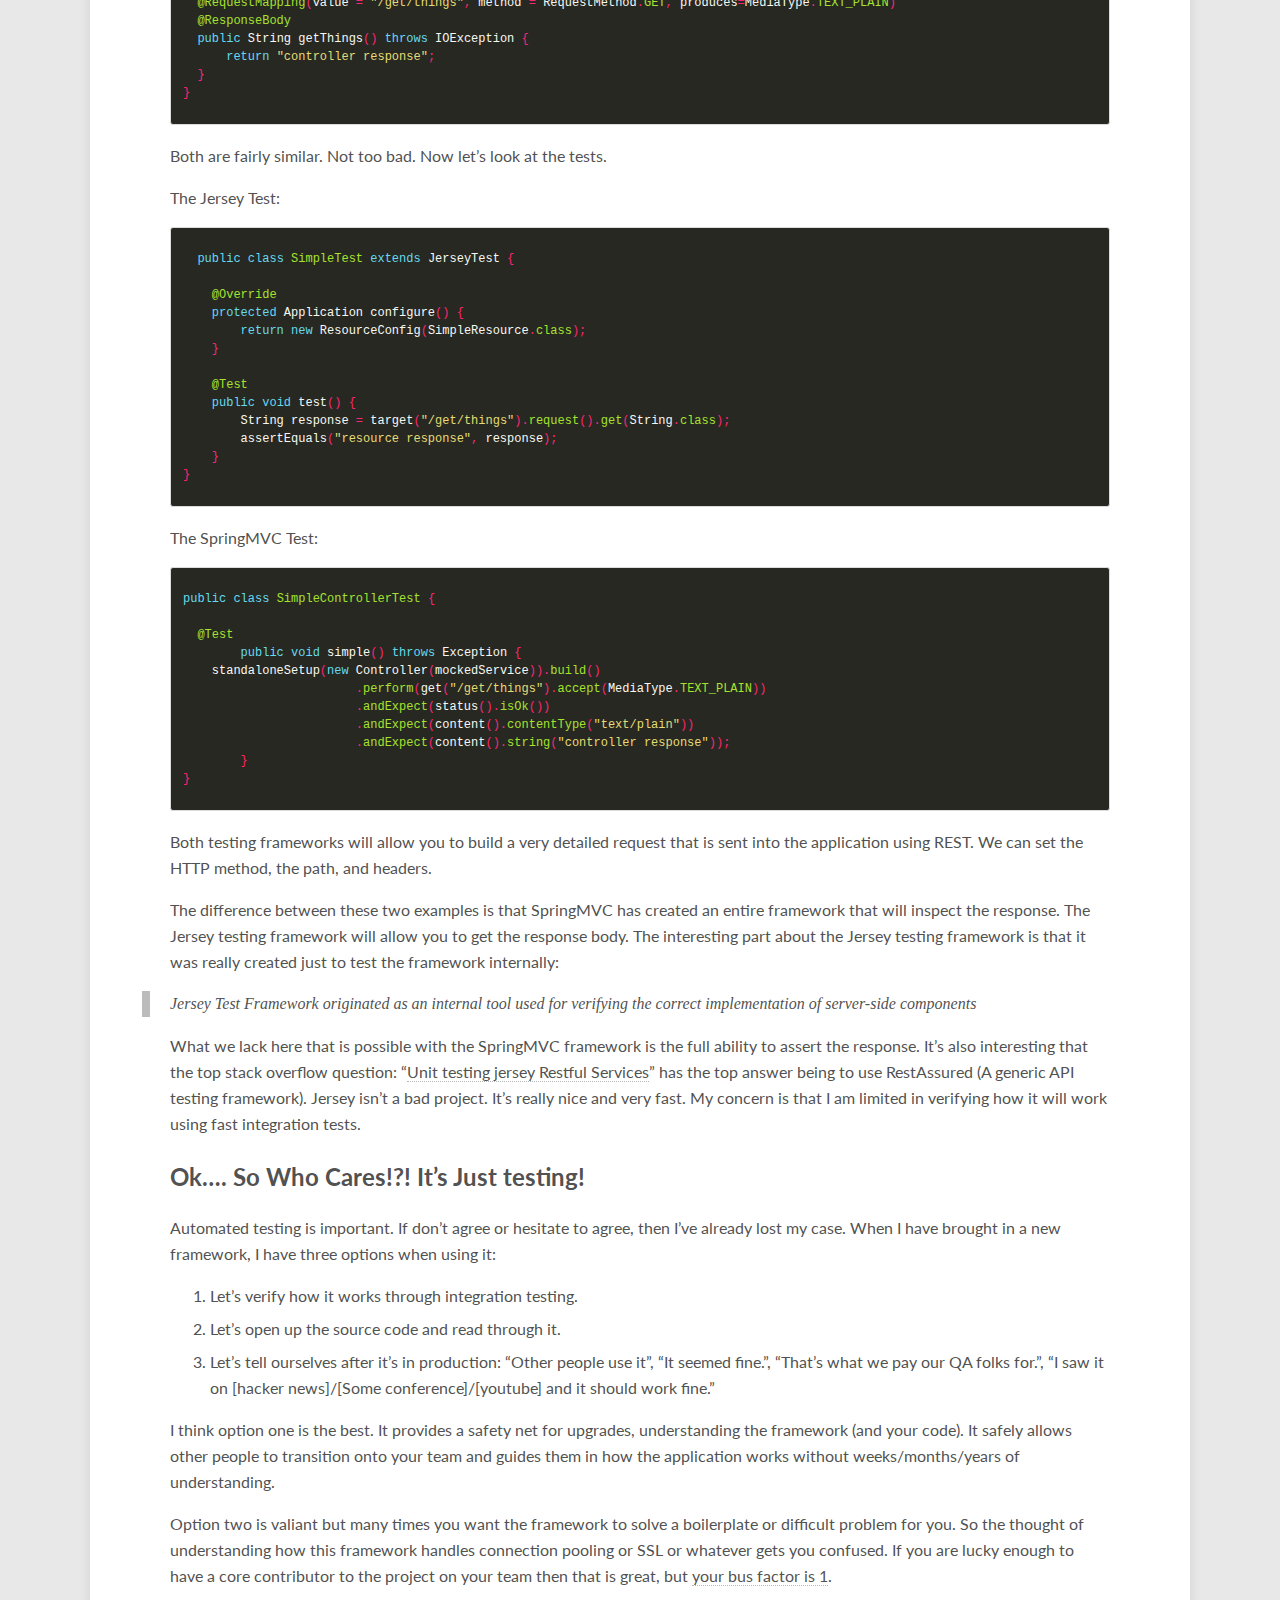
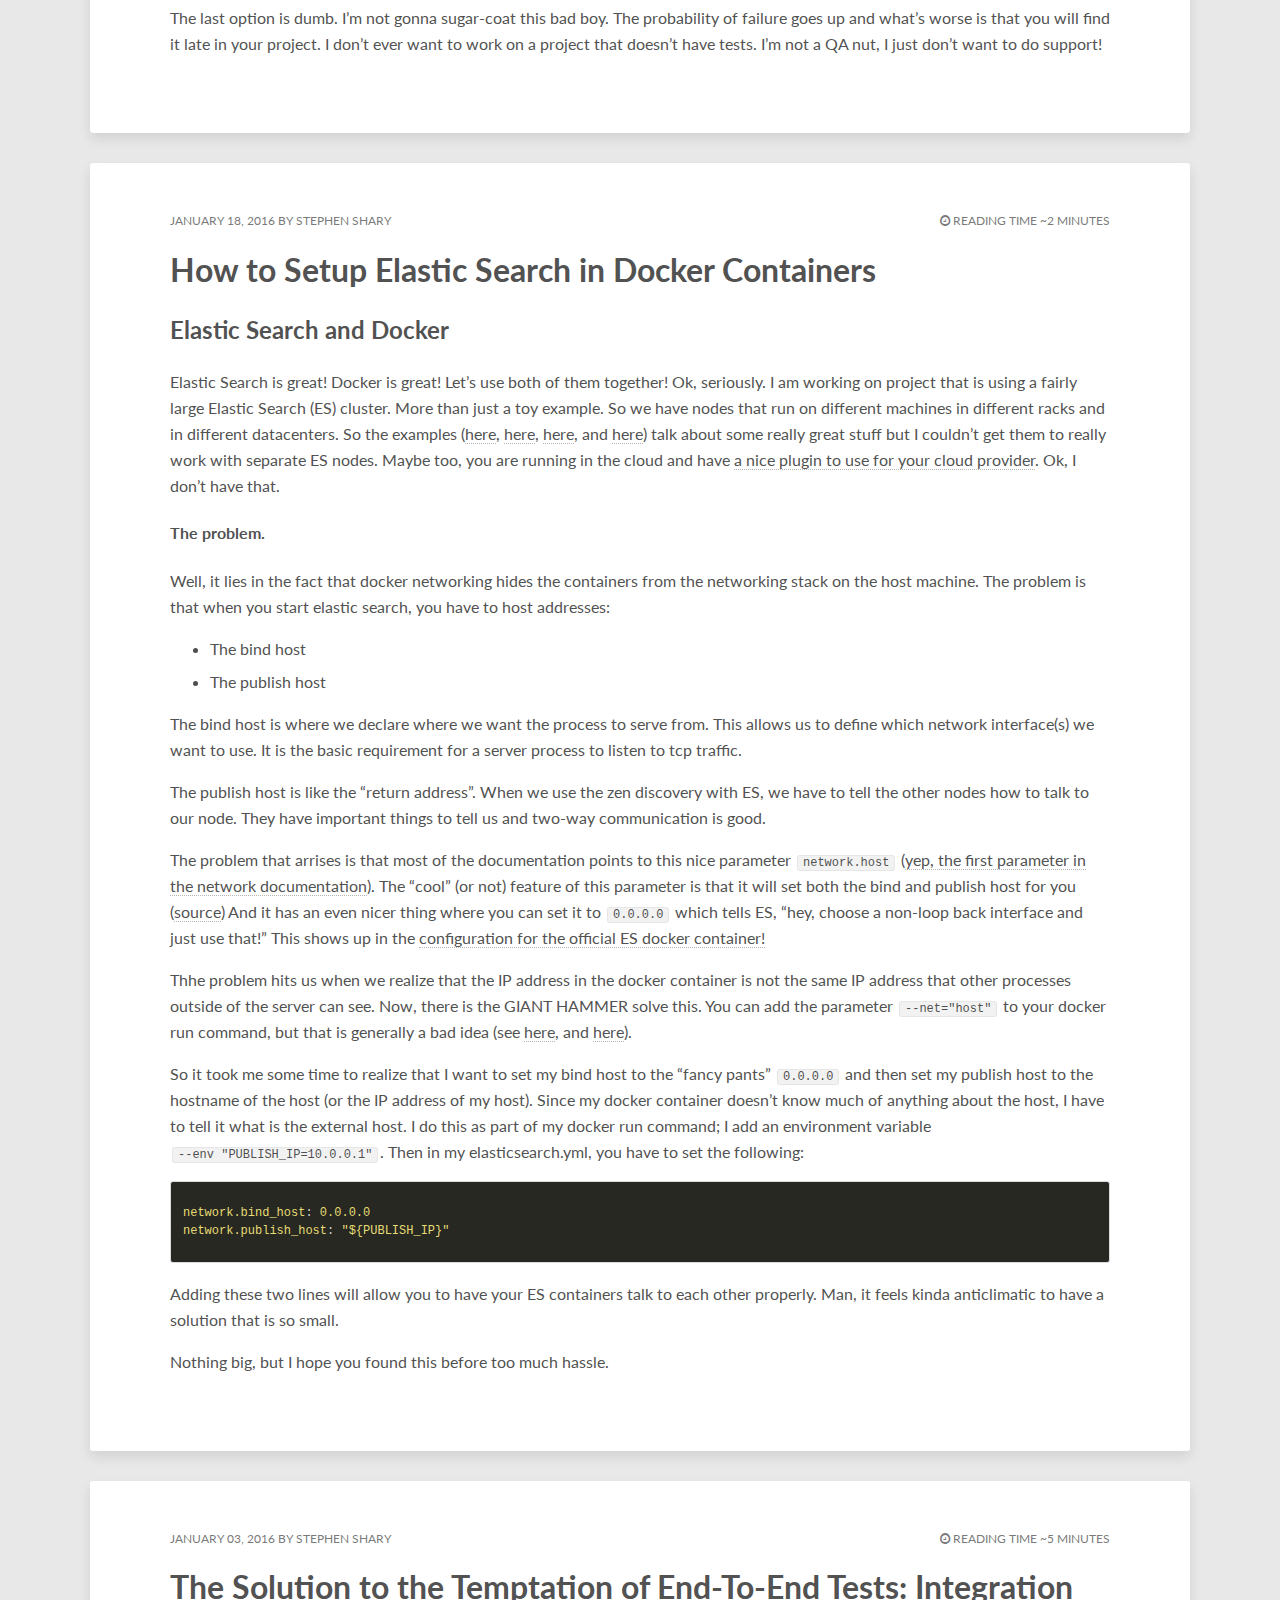
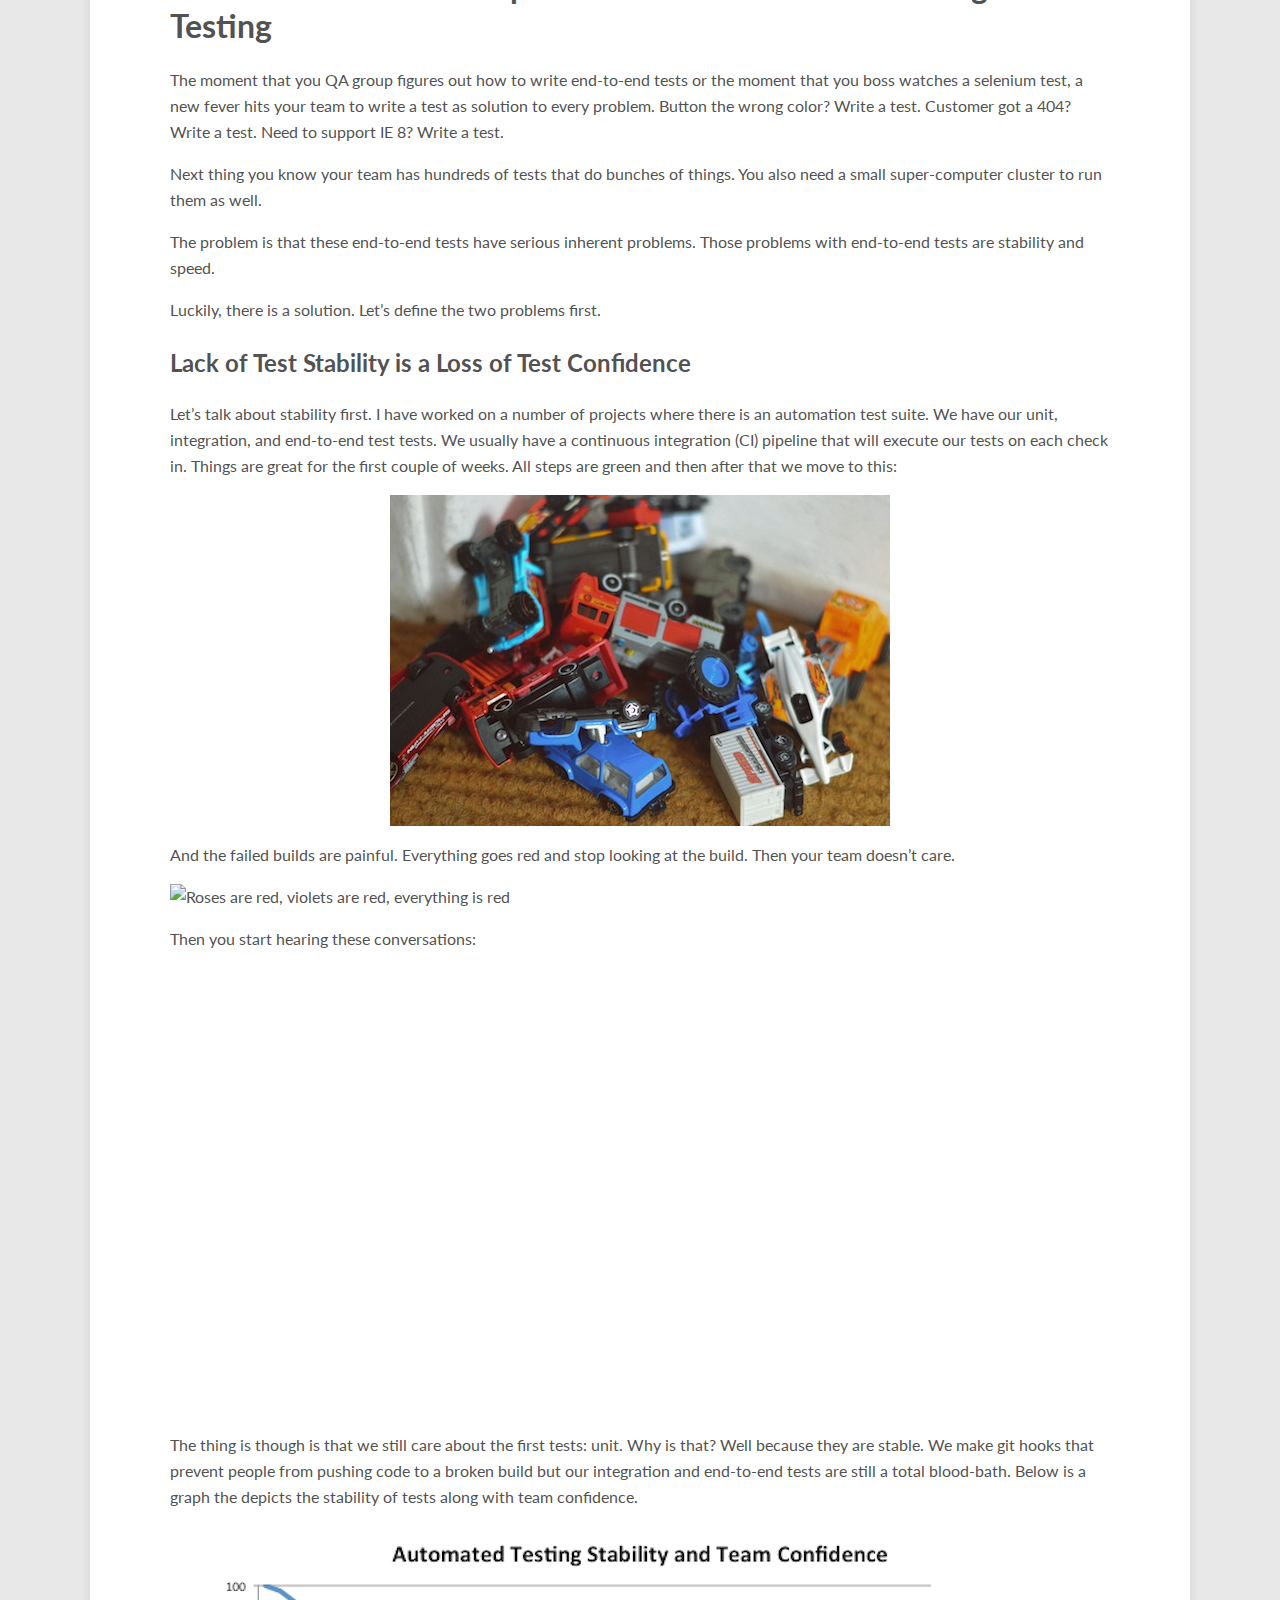
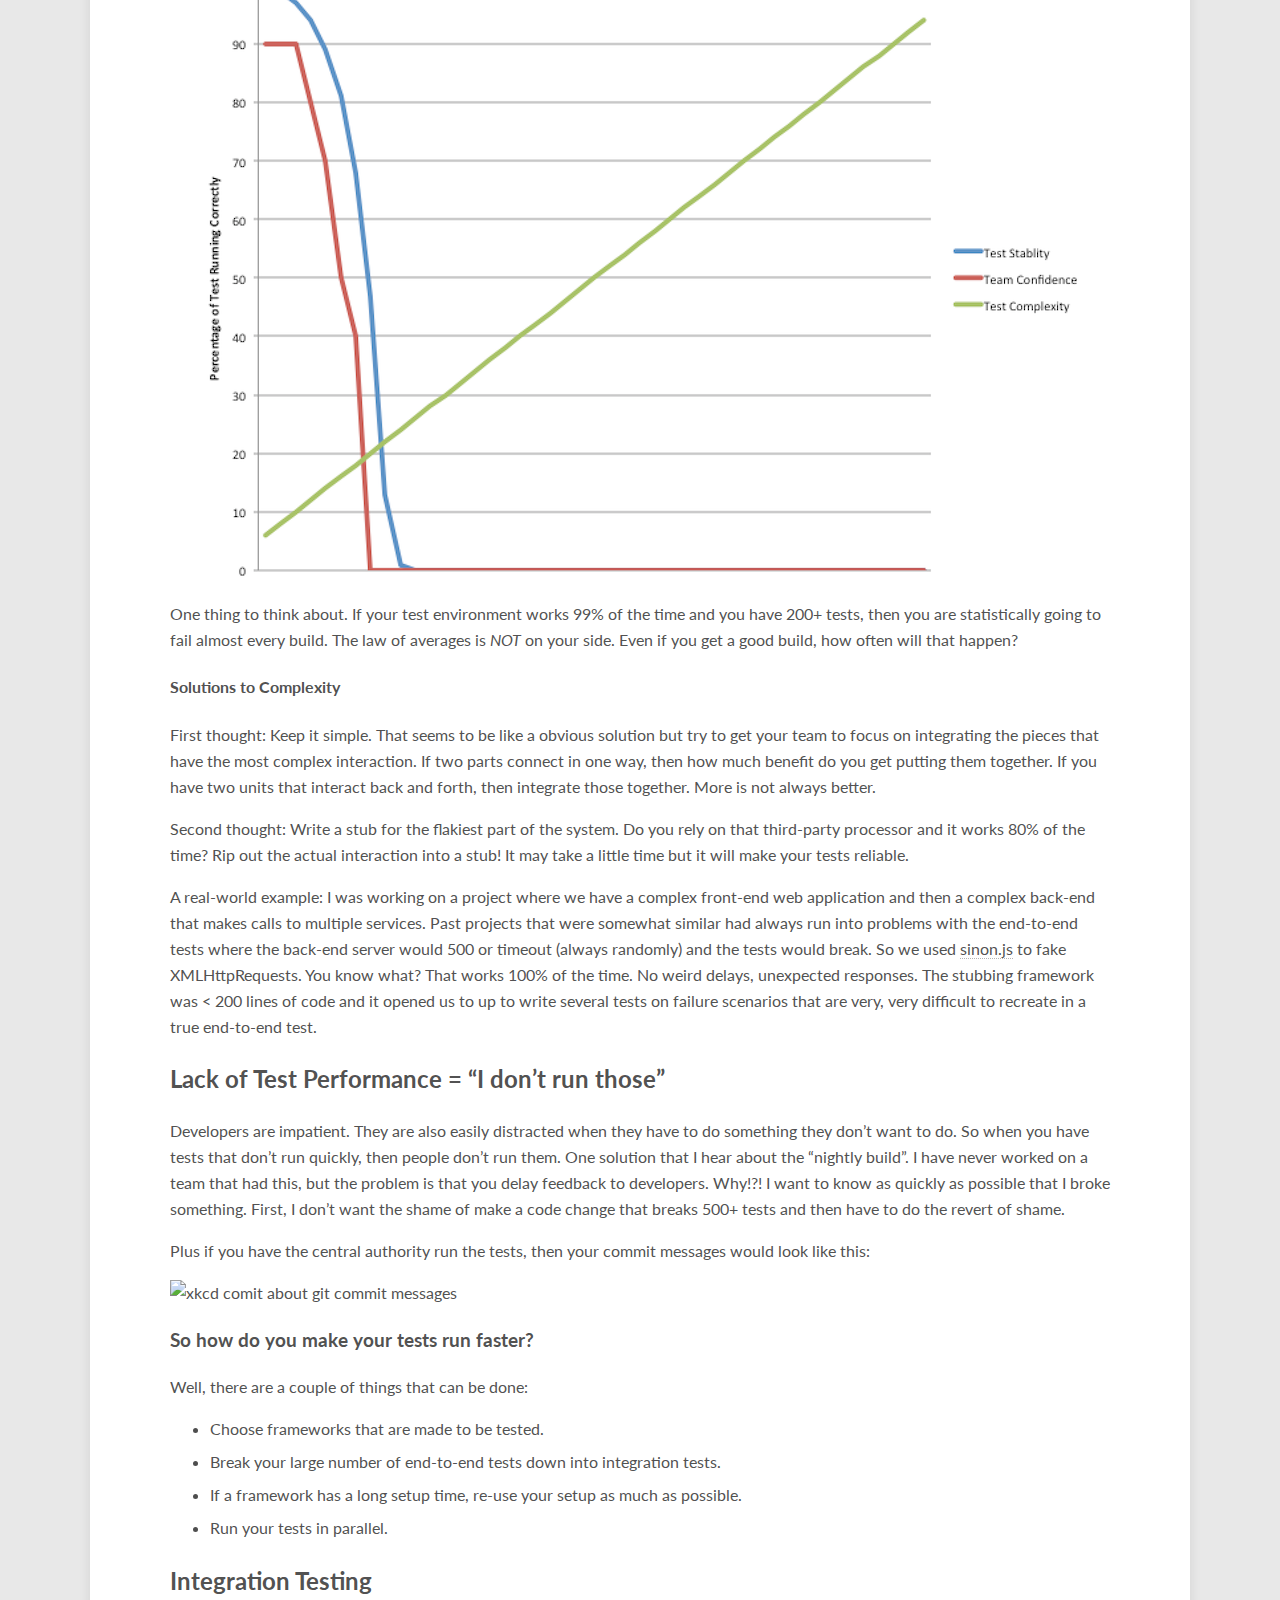
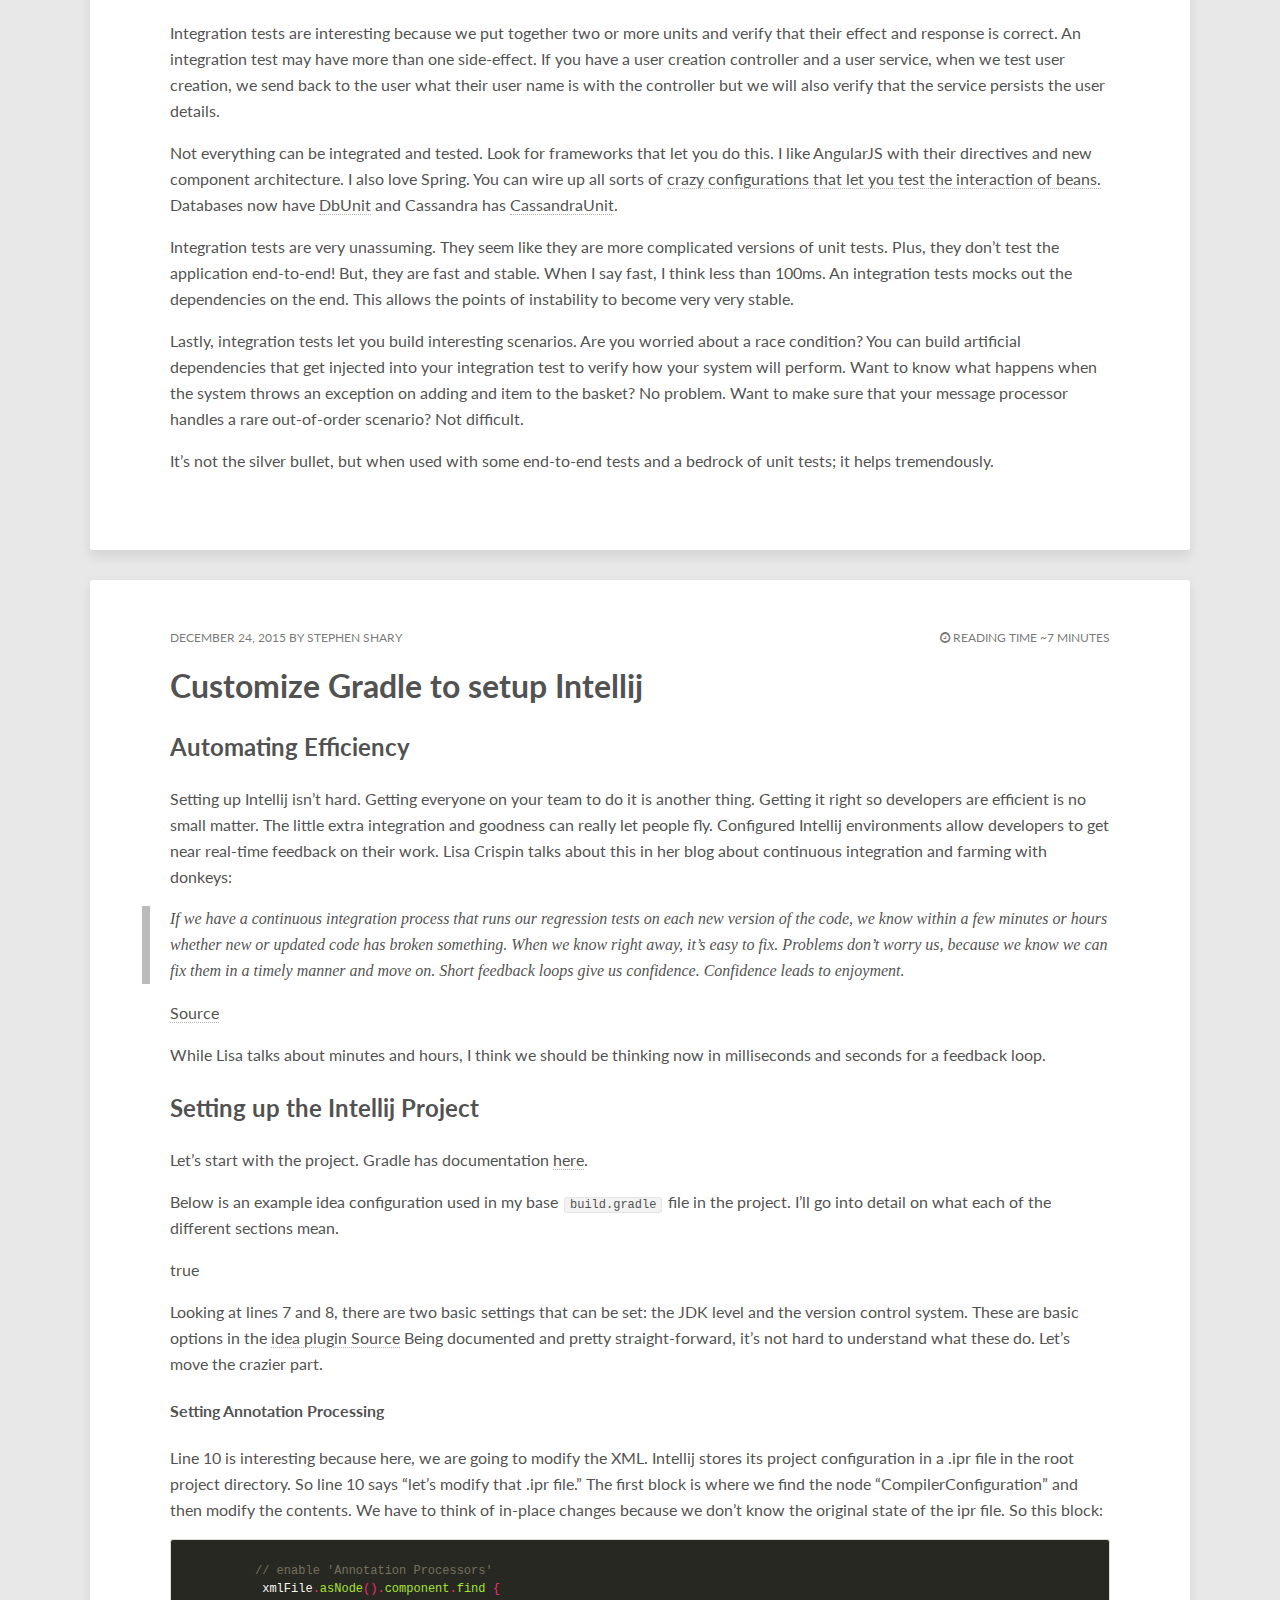
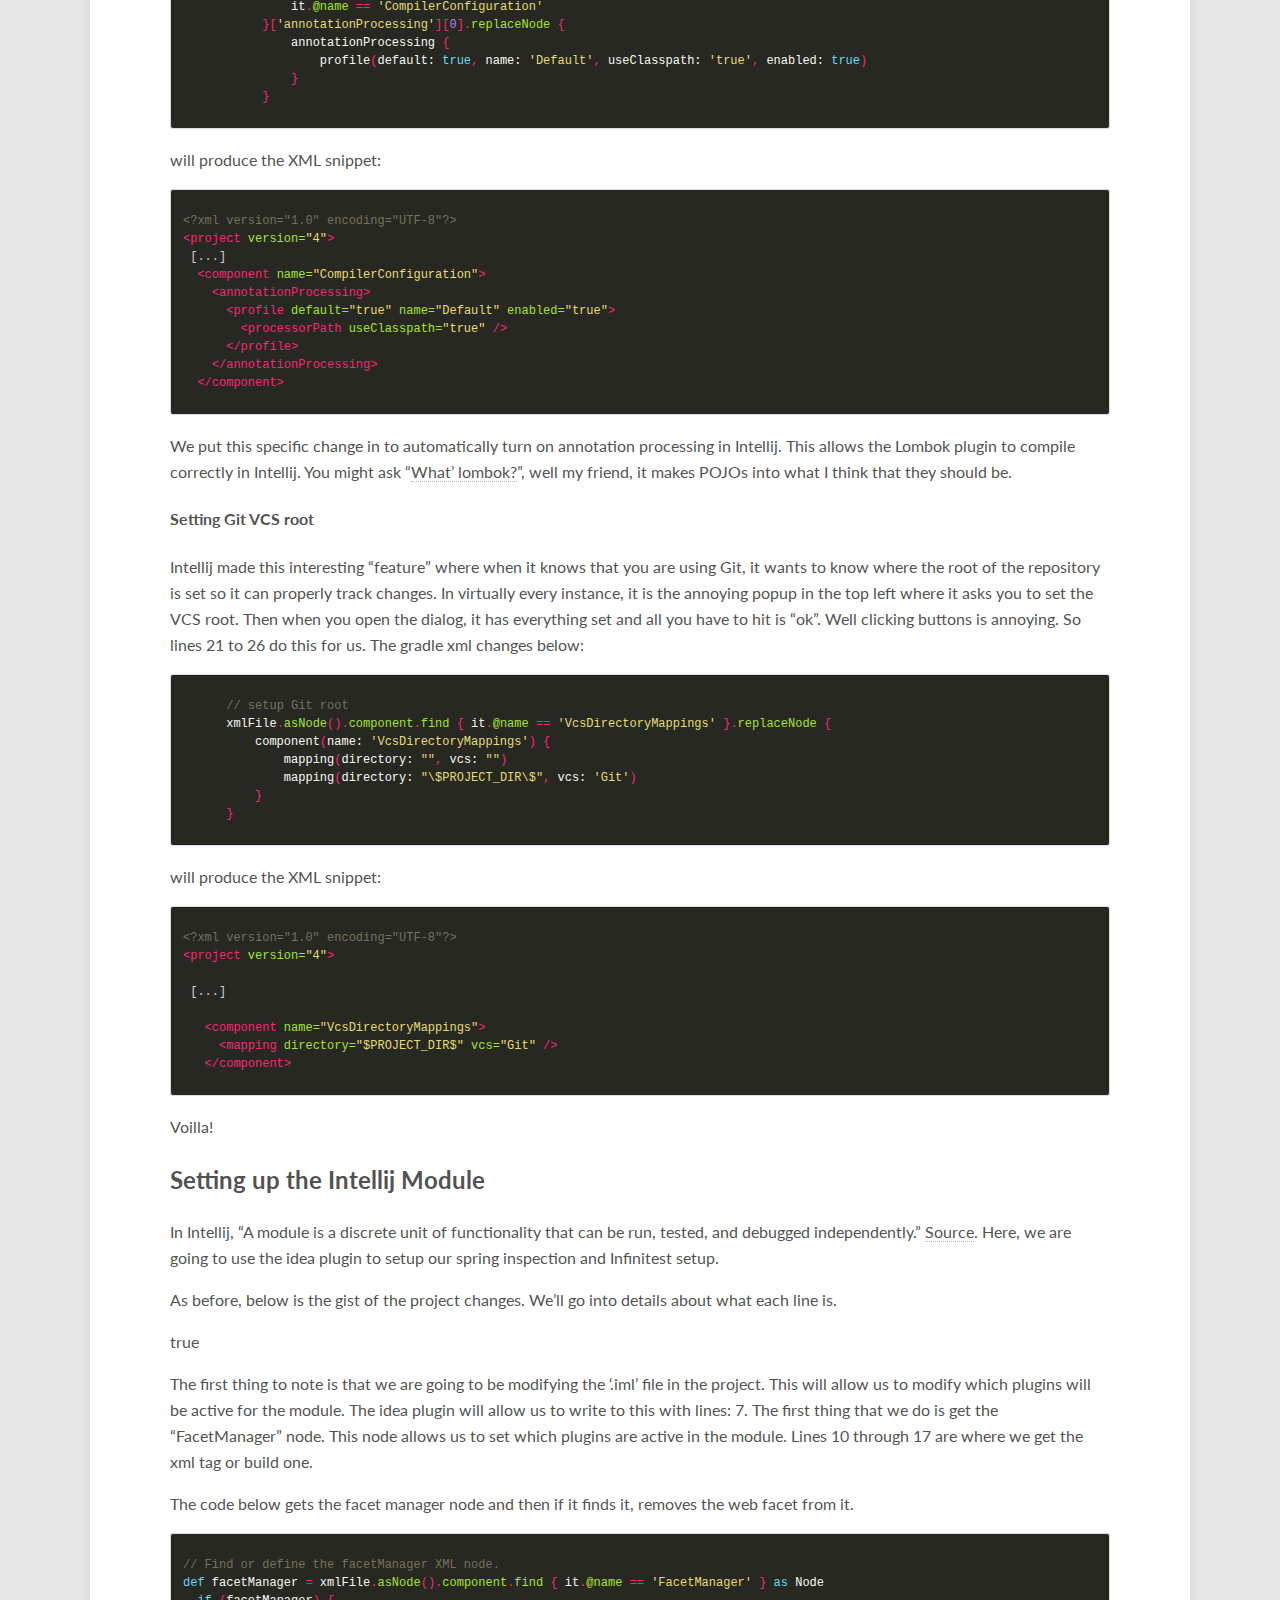
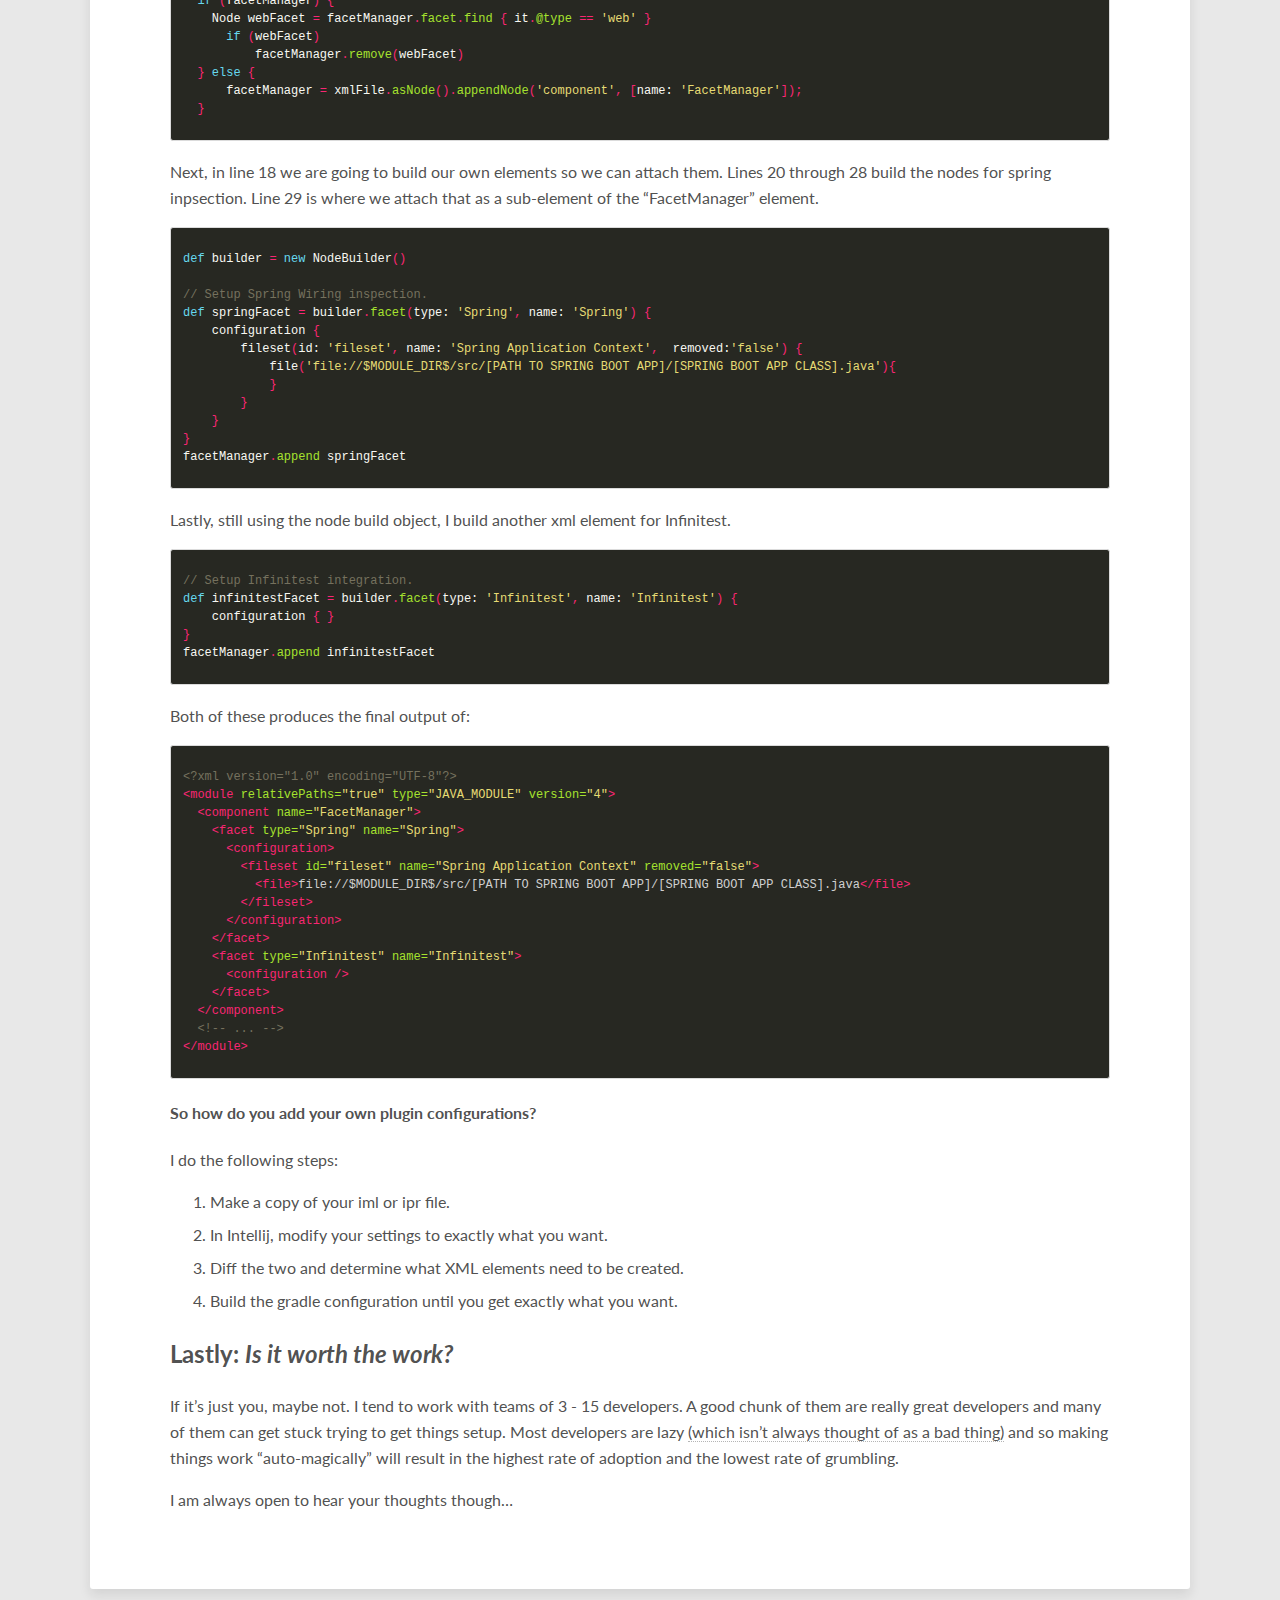
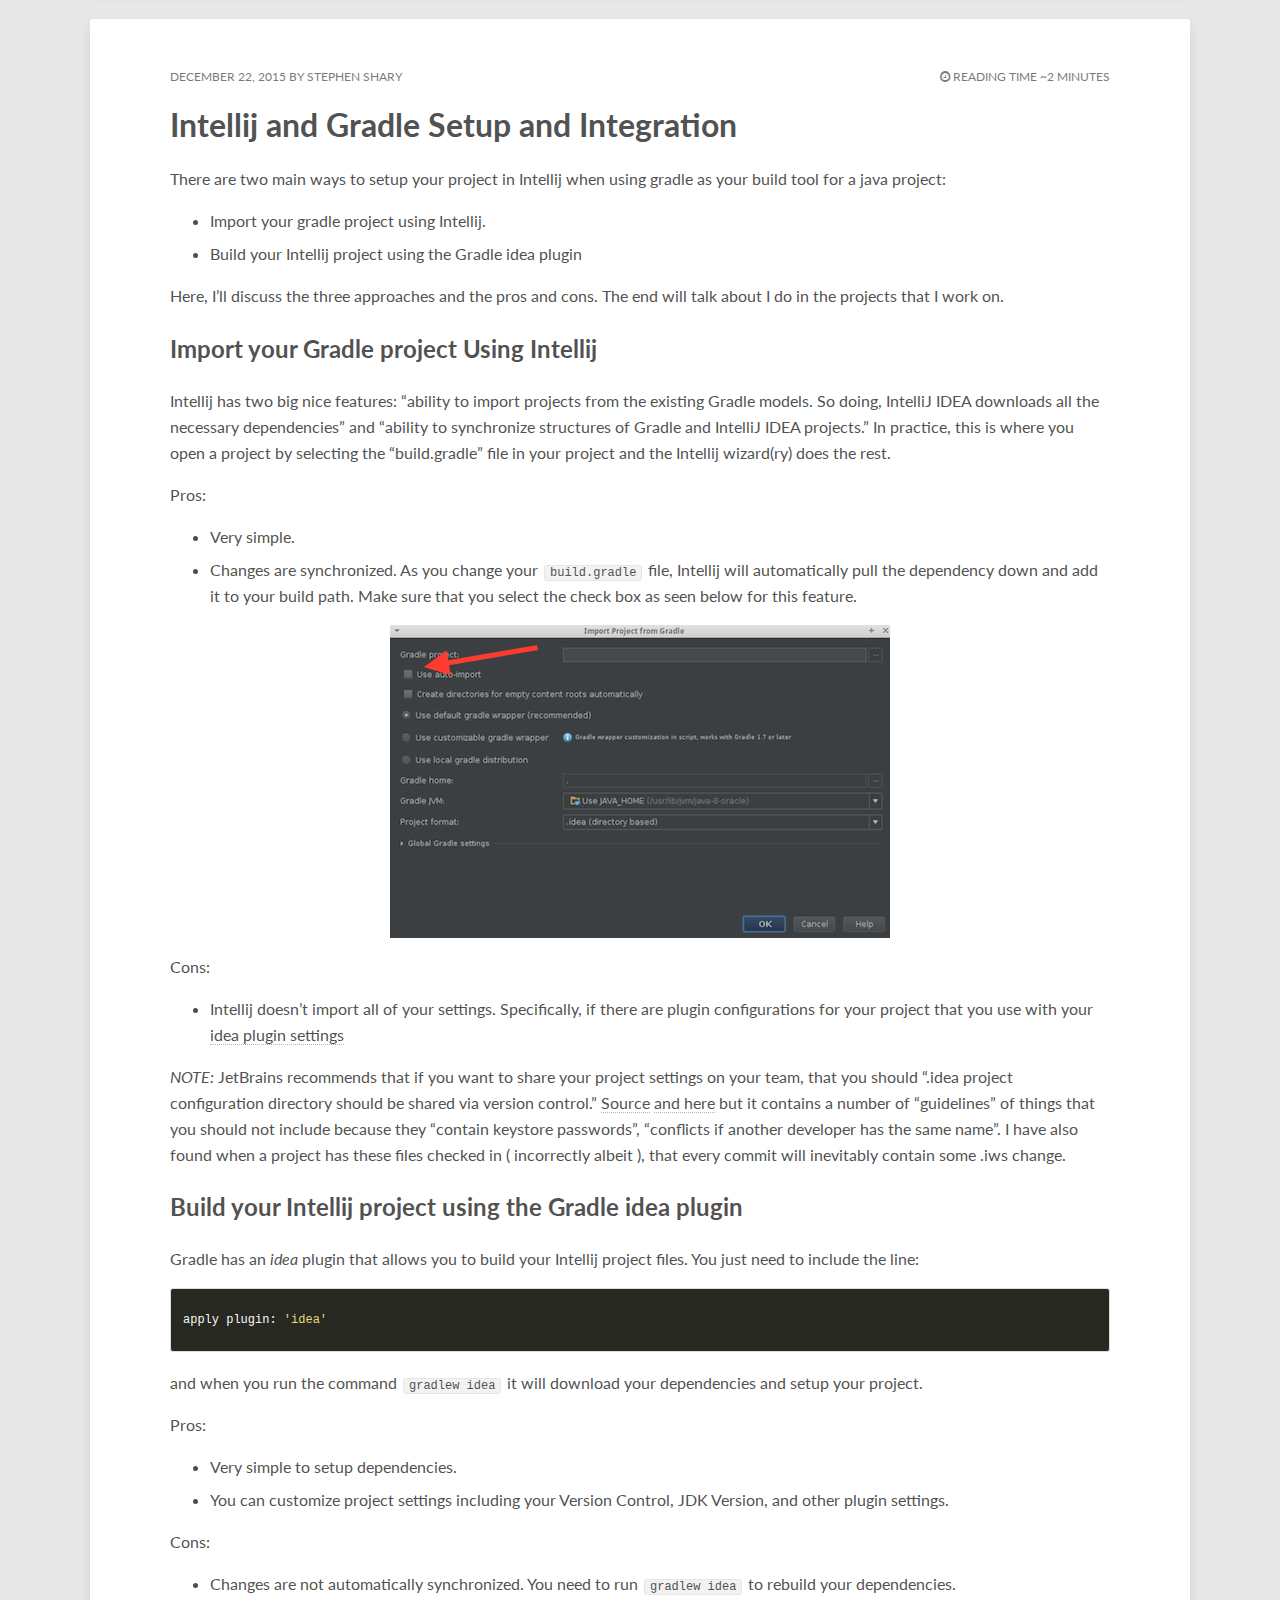
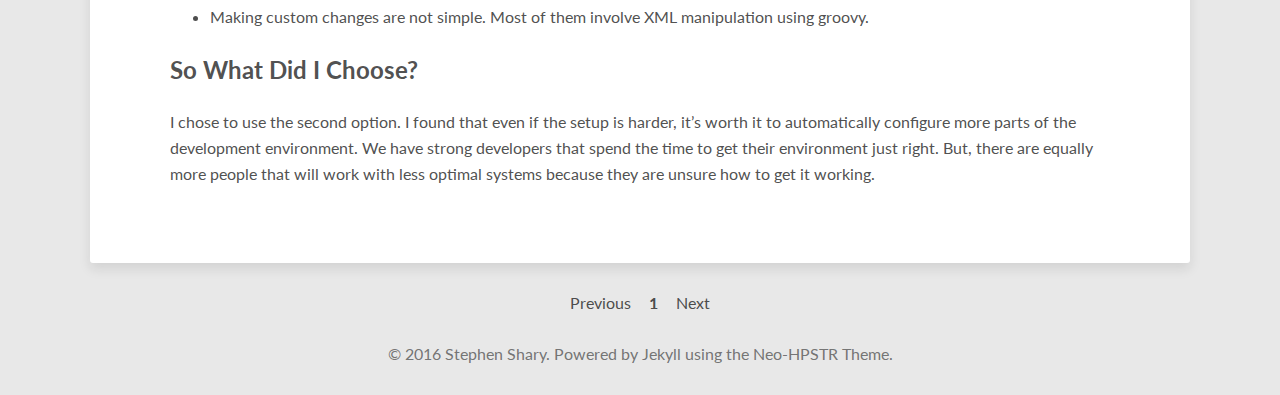
==== commit 70995ab2: "Adding new post about testable frameworks." ====
--- a/index.html
+++ b/index.html
@@ -110,6 +110,132 @@
   <header>
     
     <div class="entry-meta">
+      <span class="entry-date date published updated"><time datetime="2016-01-31T00:00:00-05:00"><a href="/testing/Choose-Testable-Frameworks/">January 31, 2016</a></time></span><span class="author vcard"><span class="fn"><a href="/about/" title="About Stephen Shary">Stephen Shary</a></span></span>
+      
+      <span class="entry-reading-time">
+        <i class="fa fa-clock-o"></i>
+        
+        Reading time ~6 minutes
+      </span><!-- /.entry-reading-time -->
+      
+    </div><!-- /.entry-meta -->
+    
+      <h1 class="entry-title"><a href="/testing/Choose-Testable-Frameworks/" rel="bookmark" title="Why choose that framework?  It's testability" itemprop="url">Why choose that framework?  It's testability</a></h1>
+    
+  </header>
+  <div class="entry-content">
+    
+      <h2 id="frameworks-the-cause-of-and-solution-to-all-your-problems">Frameworks: The cause of and solution to all your problems.</h2>
+
+<p>When new frameworks come out, people can really jump on the “kool-aid” train.  I have had many
+developers and managers tout the greatness of a new framework.  It’s solves many of our problems!
+It’s super simple!  It’s really fast!  Look at how beautiful and clean the code is! OMG I’M GOING TO CRY IS IS SO AWESOME!</p>
+
+<p>I don’t want to get down on passionate programmers.  I’ll take a passionate person over a non-plussed developer any day.  Besides, all developers work in imperfect environments.  We also tend to be very particular about development.  When we work on a problem and there is no “thing” to truly complete it well, we typically have to work with little imperfections that bother us.  After months or even years of work it’s a total relief to find an “amazing” framework that does “scratch that itch.”  It’s a joyous moment in our technical, nuanced world.</p>
+
+<p>So this new framework is shared with other developers.  And they didn’t feel the pain with the current implementation.  They don’t feel the need to abandon with no regard to this new panacea.  And then when they see the syntax of the new “thing”, it doesn’t look so nice.  In fact, it looks rather bothersome the way that they pass the state over to computation thing.</p>
+
+<p>The better that a framework is, the more that it typically does.  Most frameworks allow us to remove all of the boilerplate code and get down the the unique part of your project.  And the more that it does, the less you really know what it is doing.  But that’s ok!  This thing is AMAZING!</p>
+
+<h3 id="why-testing-here-matters">Why testing here matters</h3>
+
+<p>Testing a framework is important because we are going to need to use it.  Plus since it is so awesome, it is going to be the underlying part of what we do.  Maybe your business is selling shower curtain rings.  Now you want to do it online and this “Ruby on Rails” framework is going to allow you to do it.  The rails framework is going to underpin everything.  Sooo… it should work properly.</p>
+
+<p>The second you start working with a framework, you are doing integration coding.  Your unit tests will become less and less useful.  You will find yourself mocking everything.  You might try to create the thinnest possible integration layer.  Maybe you even venture into the black magic of partial mocks.  Any way you slice it, you have a little code sitting on a small mountain of someone else’s work.</p>
+
+<p>The ideal situation is a framework that shows you how to write integration tests.  You need to be able to quickly setup a portion of the framework with your extensions and verify the output.  Ideally, this starts up quickly ( &lt; 100ms ) and gives you the verification that that your use of the system provides the expected output.</p>
+
+<p>I’ll give you an example.  In the Java world, there are two popular web MVC frameworks: SpringMVC and Jersey.  These two frameworks solve the problem of handling REST calls.  They allow your map rest calls to a function and translate the outputs to a web format (JSON/HTML…).   I’m not going to go into the merits of either except for testing.  Here is the code below for a test that accepts a GET call for a user and returns a user JSON object (translated from a POJO).</p>
+
+<p>The Jersey implementation:</p>
+
+<figure class="highlight"><pre><code class="language-java" data-lang="java"><span class="kd">public</span> <span class="kd">class</span> <span class="nc">SimpleResource</span> <span class="o">{</span>
+
+  <span class="nd">@GET</span>
+  <span class="nd">@Path</span><span class="o">(</span><span class="s">"/get/things"</span><span class="o">)</span>
+  <span class="nd">@Produces</span><span class="o">(</span><span class="n">MediaType</span><span class="o">.</span><span class="na">TEXT_PLAIN</span><span class="o">)</span>
+  <span class="kd">public</span> <span class="n">String</span> <span class="n">getThings</span><span class="o">()</span> <span class="kd">throws</span> <span class="n">IOException</span> <span class="o">{</span>
+      <span class="k">return</span> <span class="s">"resource response"</span><span class="o">;</span>
+  <span class="o">}</span>
+<span class="o">}</span></code></pre></figure>
+
+<p>The SpringMVC implementation:</p>
+
+<p>public class SimpleController {</p>
+
+<figure class="highlight"><pre><code class="language-java" data-lang="java">  <span class="nd">@RequestMapping</span><span class="o">(</span><span class="n">value</span> <span class="o">=</span> <span class="s">"/get/things"</span><span class="o">,</span> <span class="n">method</span> <span class="o">=</span> <span class="n">RequestMethod</span><span class="o">.</span><span class="na">GET</span><span class="o">,</span> <span class="n">produces</span><span class="o">=</span><span class="n">MediaType</span><span class="o">.</span><span class="na">TEXT_PLAIN</span><span class="o">)</span>
+  <span class="nd">@ResponseBody</span>
+  <span class="kd">public</span> <span class="n">String</span> <span class="n">getThings</span><span class="o">()</span> <span class="kd">throws</span> <span class="n">IOException</span> <span class="o">{</span>
+      <span class="k">return</span> <span class="s">"controller response"</span><span class="o">;</span>
+  <span class="o">}</span>
+<span class="o">}</span></code></pre></figure>
+
+<p>Both are fairly similar.  Not too bad.  Now let’s look at the tests.</p>
+
+<p>The Jersey Test:</p>
+
+<figure class="highlight"><pre><code class="language-java" data-lang="java">  <span class="kd">public</span> <span class="kd">class</span> <span class="nc">SimpleTest</span> <span class="kd">extends</span> <span class="n">JerseyTest</span> <span class="o">{</span>
+
+    <span class="nd">@Override</span>
+    <span class="kd">protected</span> <span class="n">Application</span> <span class="n">configure</span><span class="o">()</span> <span class="o">{</span>
+        <span class="k">return</span> <span class="k">new</span> <span class="n">ResourceConfig</span><span class="o">(</span><span class="n">SimpleResource</span><span class="o">.</span><span class="na">class</span><span class="o">);</span>
+    <span class="o">}</span>
+
+    <span class="nd">@Test</span>
+    <span class="kd">public</span> <span class="kt">void</span> <span class="n">test</span><span class="o">()</span> <span class="o">{</span>
+        <span class="n">String</span> <span class="n">response</span> <span class="o">=</span> <span class="n">target</span><span class="o">(</span><span class="s">"/get/things"</span><span class="o">).</span><span class="na">request</span><span class="o">().</span><span class="na">get</span><span class="o">(</span><span class="n">String</span><span class="o">.</span><span class="na">class</span><span class="o">);</span>
+        <span class="n">assertEquals</span><span class="o">(</span><span class="s">"resource response"</span><span class="o">,</span> <span class="n">response</span><span class="o">);</span>
+    <span class="o">}</span>
+<span class="o">}</span></code></pre></figure>
+
+<p>The SpringMVC Test:</p>
+
+<figure class="highlight"><pre><code class="language-java" data-lang="java"><span class="kd">public</span> <span class="kd">class</span> <span class="nc">SimpleControllerTest</span> <span class="o">{</span>
+
+  <span class="nd">@Test</span>
+	<span class="kd">public</span> <span class="kt">void</span> <span class="n">simple</span><span class="o">()</span> <span class="kd">throws</span> <span class="n">Exception</span> <span class="o">{</span>
+    <span class="n">standaloneSetup</span><span class="o">(</span><span class="k">new</span> <span class="n">Controller</span><span class="o">(</span><span class="n">mockedService</span><span class="o">)).</span><span class="na">build</span><span class="o">()</span>
+			<span class="o">.</span><span class="na">perform</span><span class="o">(</span><span class="n">get</span><span class="o">(</span><span class="s">"/get/things"</span><span class="o">).</span><span class="na">accept</span><span class="o">(</span><span class="n">MediaType</span><span class="o">.</span><span class="na">TEXT_PLAIN</span><span class="o">))</span>
+			<span class="o">.</span><span class="na">andExpect</span><span class="o">(</span><span class="n">status</span><span class="o">().</span><span class="na">isOk</span><span class="o">())</span>
+			<span class="o">.</span><span class="na">andExpect</span><span class="o">(</span><span class="n">content</span><span class="o">().</span><span class="na">contentType</span><span class="o">(</span><span class="s">"text/plain"</span><span class="o">))</span>
+			<span class="o">.</span><span class="na">andExpect</span><span class="o">(</span><span class="n">content</span><span class="o">().</span><span class="na">string</span><span class="o">(</span><span class="s">"controller response"</span><span class="o">));</span>
+	<span class="o">}</span>
+<span class="o">}</span></code></pre></figure>
+
+<p>Both testing frameworks will allow you to build a very detailed request that is sent into the application using REST.  We can set the HTTP method, the path, and headers.</p>
+
+<p>The difference between these two examples is that SpringMVC has created an entire framework that will inspect the response.  The Jersey testing framework will allow you to get the response body.  The interesting part about the Jersey testing framework is that it was really created just to test the framework internally:</p>
+
+<blockquote>
+  <p>Jersey Test Framework originated as an internal tool used for verifying the correct implementation of server-side components</p>
+</blockquote>
+
+<p>What we lack here that is possible with the SpringMVC framework is the full ability to assert the response.  It’s also interesting that the top stack overflow question: “<a href="http://stackoverflow.com/questions/21413738/unit-testing-jersey-restful-services">Unit testing jersey Restful Services</a>” has the top answer being to use RestAssured (A generic API testing framework).  Jersey isn’t a bad project.  It’s really nice and very fast.  My concern is that I am limited in verifying how it will work using fast integration tests.</p>
+
+<h2 id="ok-so-who-cares--its-just-testing">Ok…. So Who Cares!?!  It’s Just testing!</h2>
+
+<p>Automated testing is important.  If don’t agree or hesitate to agree, then I’ve already lost my case.  When I have brought in a new framework, I have three options when using it:</p>
+
+<ol>
+  <li>Let’s verify how it works through integration testing.</li>
+  <li>Let’s open up the source code and read through it.</li>
+  <li>Let’s tell ourselves after it’s in production: “Other people use it”, “It seemed fine.”, “That’s what we pay our QA folks for.”, “I saw it on [hacker news]/[Some conference]/[youtube] and it should work fine.”</li>
+</ol>
+
+<p>I think option one is the best.  It provides a safety net for upgrades, understanding the framework (and your code).  It safely allows other people to transition onto your team and guides them in how the application works without weeks/months/years of understanding.</p>
+
+<p>Option two is valiant but many times you want the framework to solve a boilerplate or difficult problem for you.  So the thought of understanding how this framework handles connection pooling or SSL or whatever gets you confused.  If you are lucky enough to have a core contributor to the project on your team then that is great, but <a href="http://modeling-languages.com/whats-bus-factor-software-project/">your bus factor is 1</a>.</p>
+
+<p>The last option is dumb.  I’m not gonna sugar-coat this bad boy.  The probability of failure goes up and what’s worse is that you will find it late in your project.  I don’t ever want to work on a project that doesn’t have tests.  I’m not a QA nut, I just don’t want to do support!</p>
+
+    
+  </div><!-- /.entry-content -->
+</article><!-- /.hentry -->
+
+<article class="hentry">
+  <header>
+    
+    <div class="entry-meta">
       <span class="entry-date date published updated"><time datetime="2016-01-18T00:00:00-05:00"><a href="/devops/Elastic-Search-in-Docker/">January 18, 2016</a></time></span><span class="author vcard"><span class="fn"><a href="/about/" title="About Stephen Shary">Stephen Shary</a></span></span>
       
       <span class="entry-reading-time">
@@ -288,9 +414,7 @@
 
 <p>Below is an example idea configuration used in my base <code class="highlighter-rouge">build.gradle</code> file in the project.  I’ll go into detail on what each of the different sections mean.</p>
 
-<noscript><pre>400: Invalid request
-</pre></noscript>
-<script src="https://gist.github.com/9a2fa5246c3dfbf04943.js"> </script>
+<p>true<script src="https://gist.github.com/9a2fa5246c3dfbf04943.js"> </script></p>
 
 <p>Looking at lines 7 and 8, there are two basic settings that can be set: the JDK level and the version control system.  These are basic options in the <a href="https://docs.gradle.org/current/dsl/org.gradle.plugins.ide.idea.model.IdeaProject.html">idea plugin Source</a>  Being documented and pretty straight-forward, it’s not hard to understand what these do.  Let’s move the crazier part.</p>
 
@@ -353,9 +477,7 @@
 
 <p>As before, below is the gist of the project changes.  We’ll go into details about what each line is.</p>
 
-<noscript><pre>400: Invalid request
-</pre></noscript>
-<script src="https://gist.github.com/a163f485c86ff4452bf8.js"> </script>
+<p>true<script src="https://gist.github.com/a163f485c86ff4452bf8.js"> </script></p>
 
 <p>The first thing to note is that we are going to be modifying the ‘.iml’ file in the project.  This will allow us to modify which plugins will be active for the module.  The idea plugin will allow us to write to this with lines: 7.  The first thing that we do is get the “FacetManager” node.  This node allows us to set which plugins are active in the module.  Lines 10 through 17 are where we get the xml tag or build one.</p>
 
